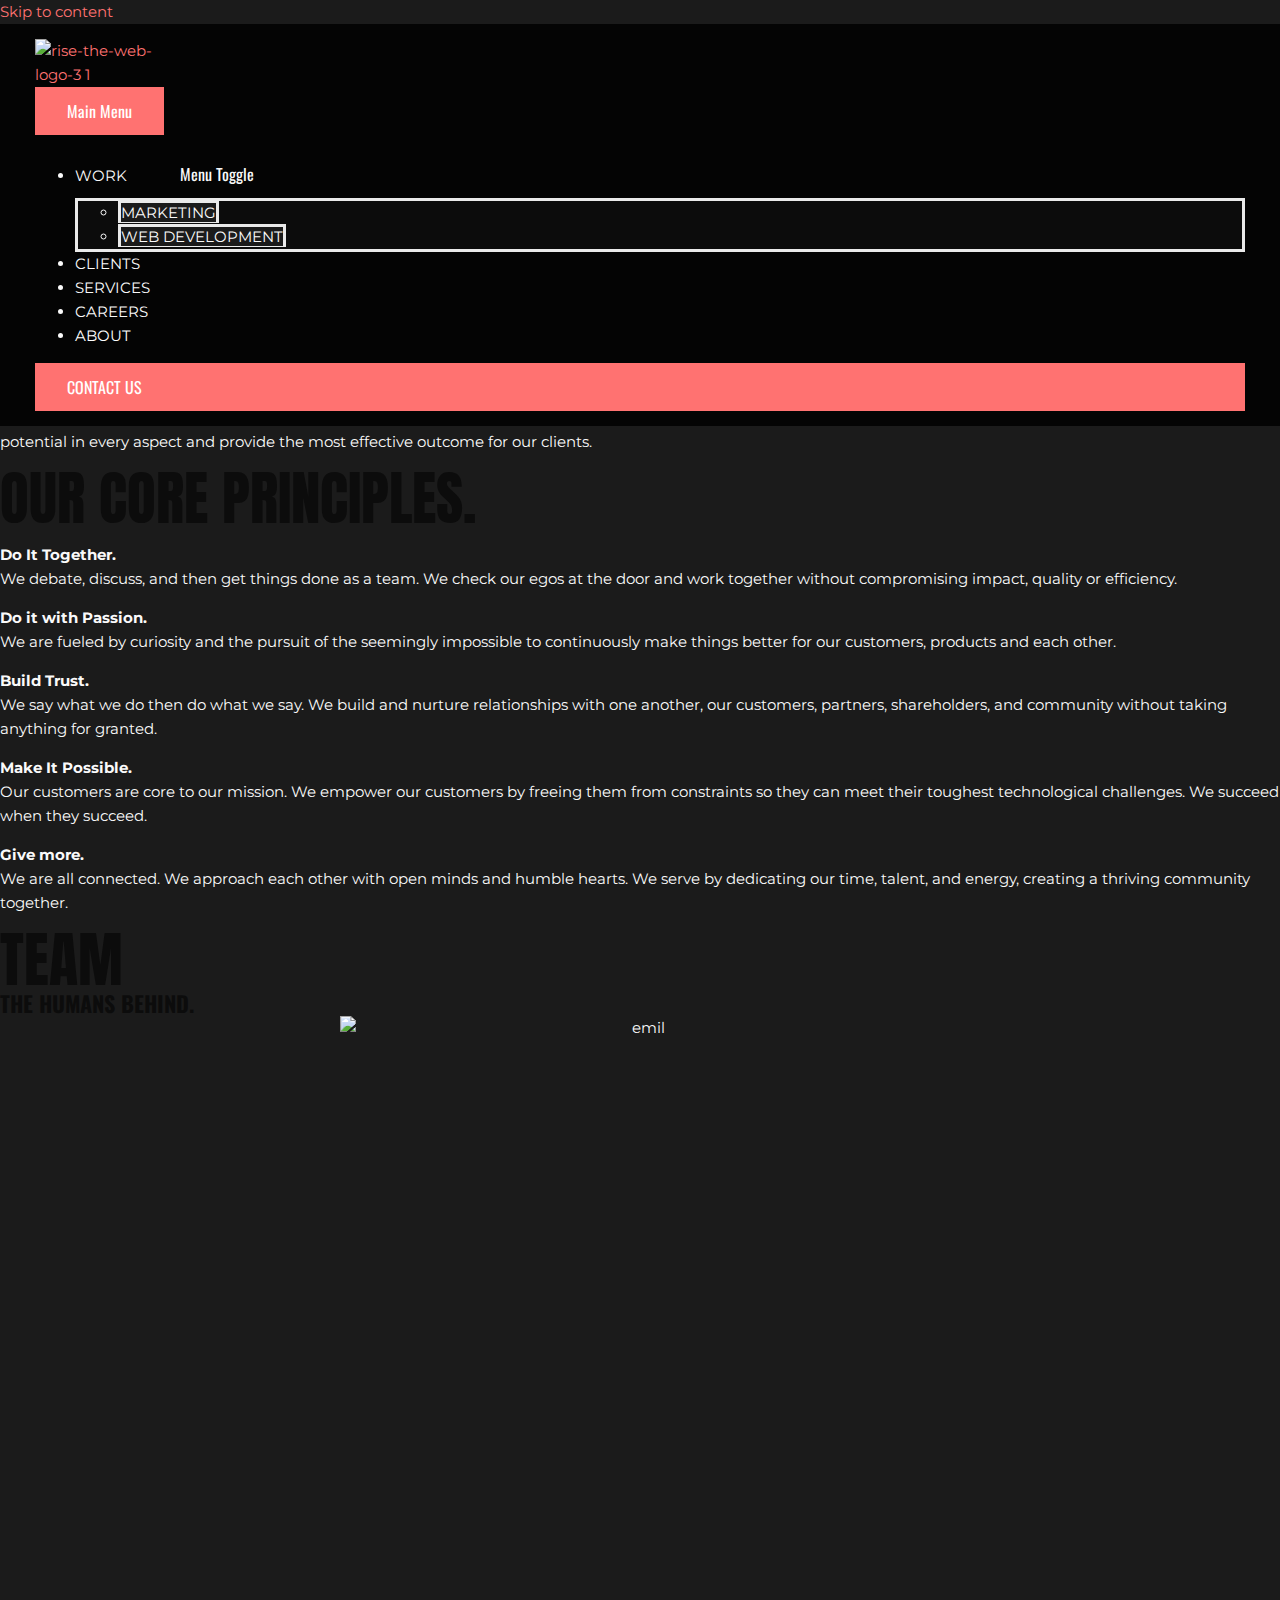
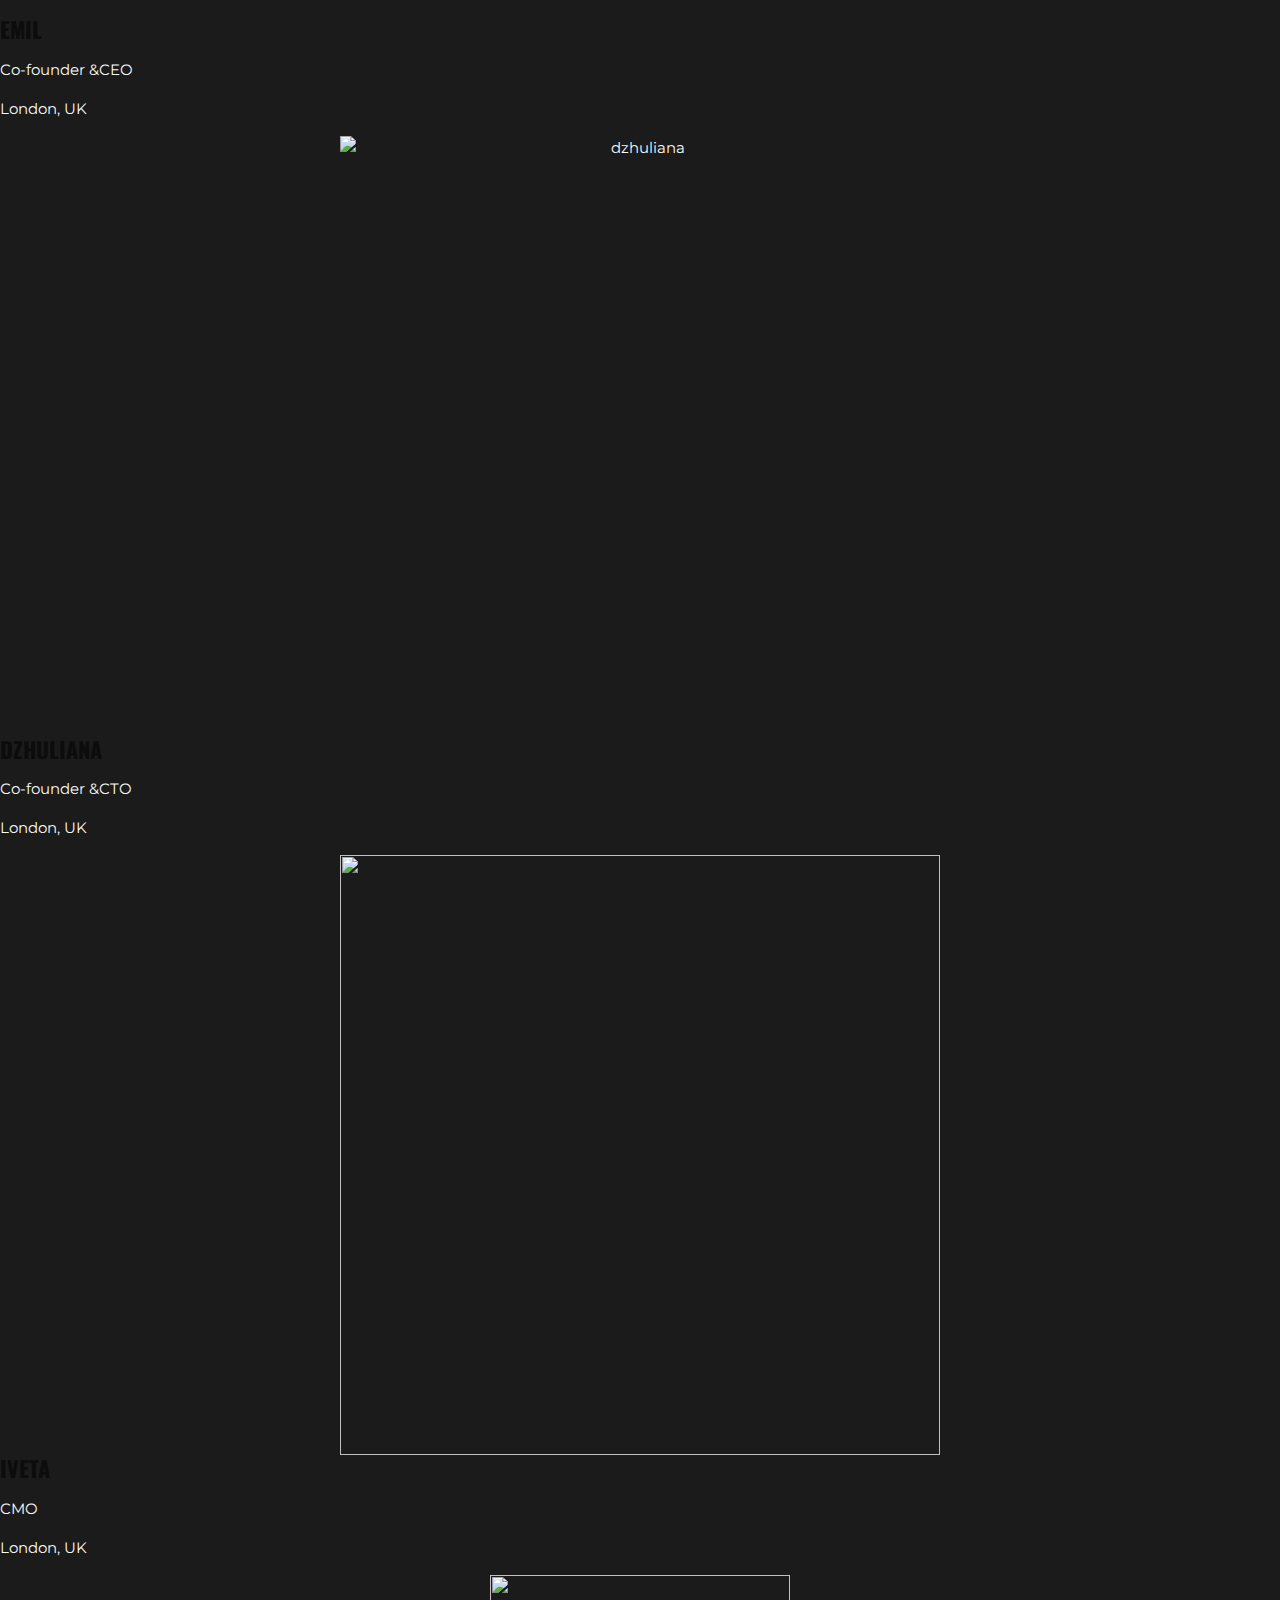
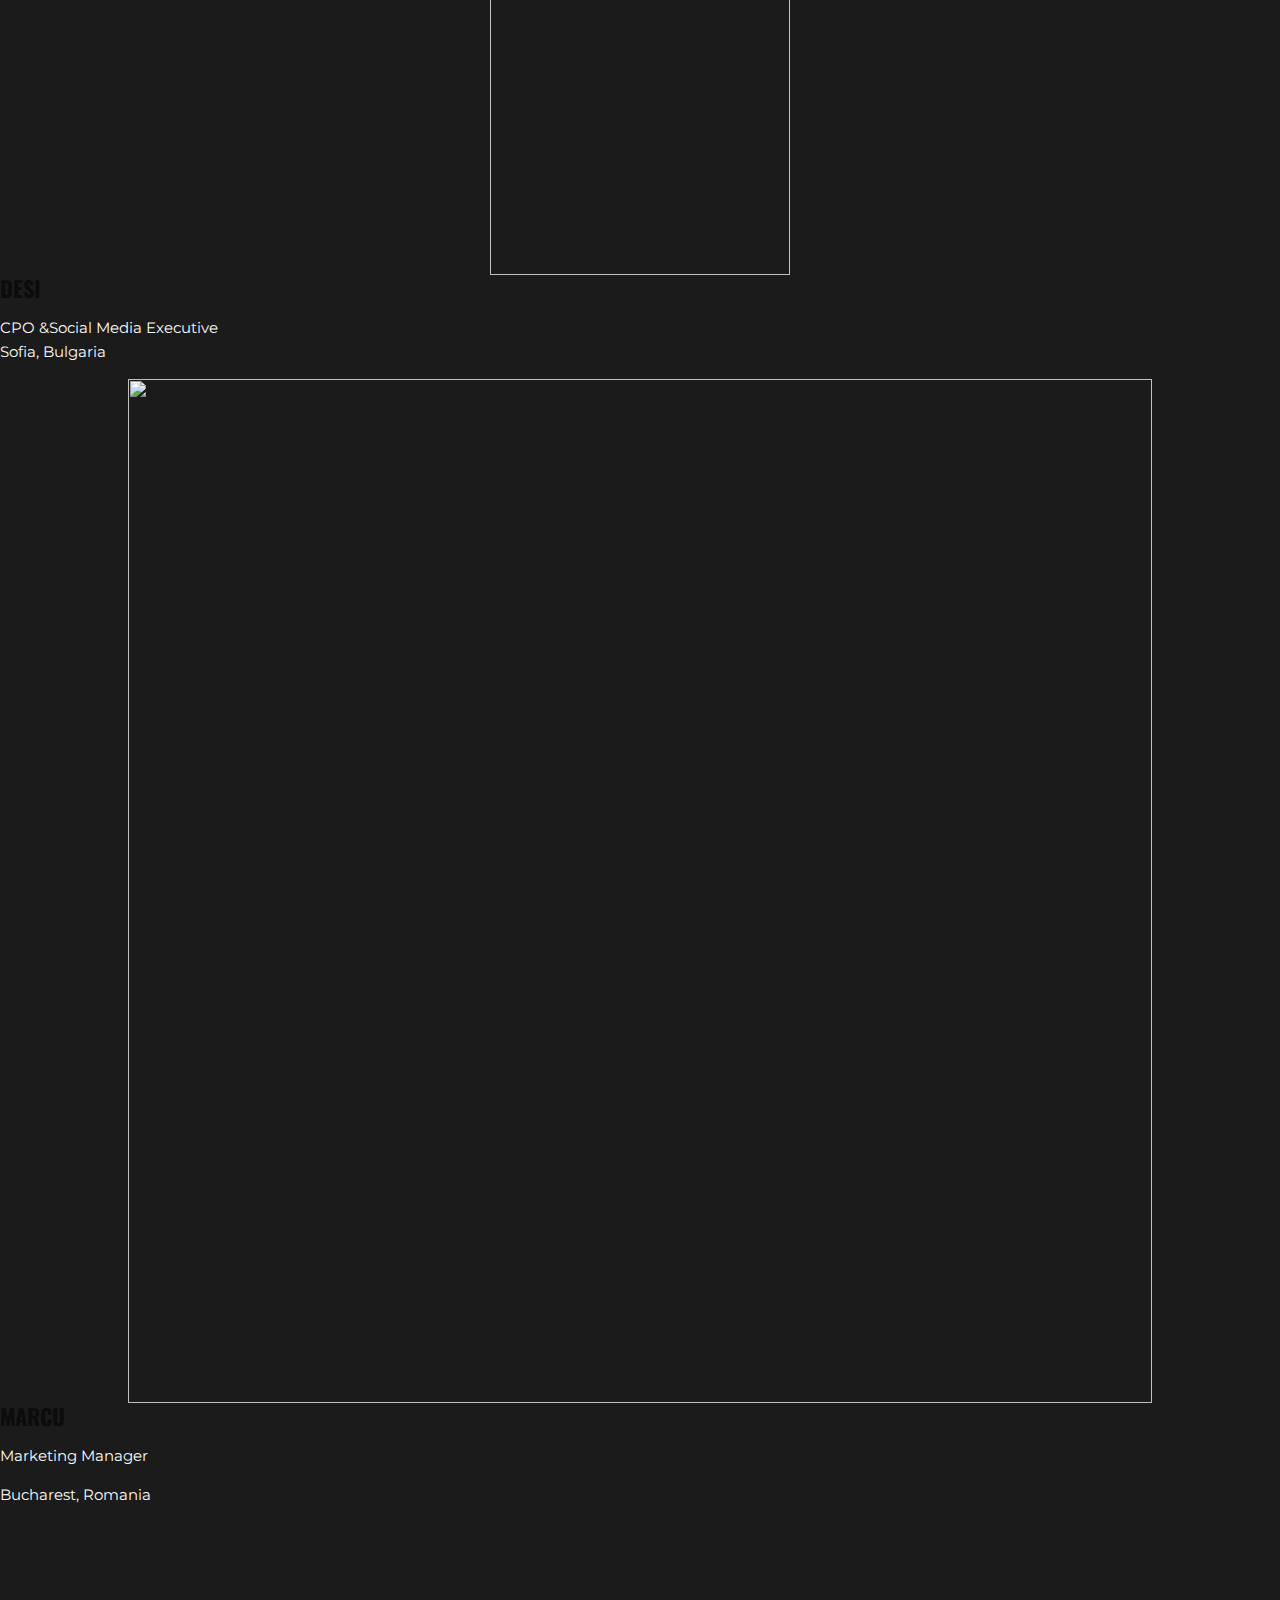
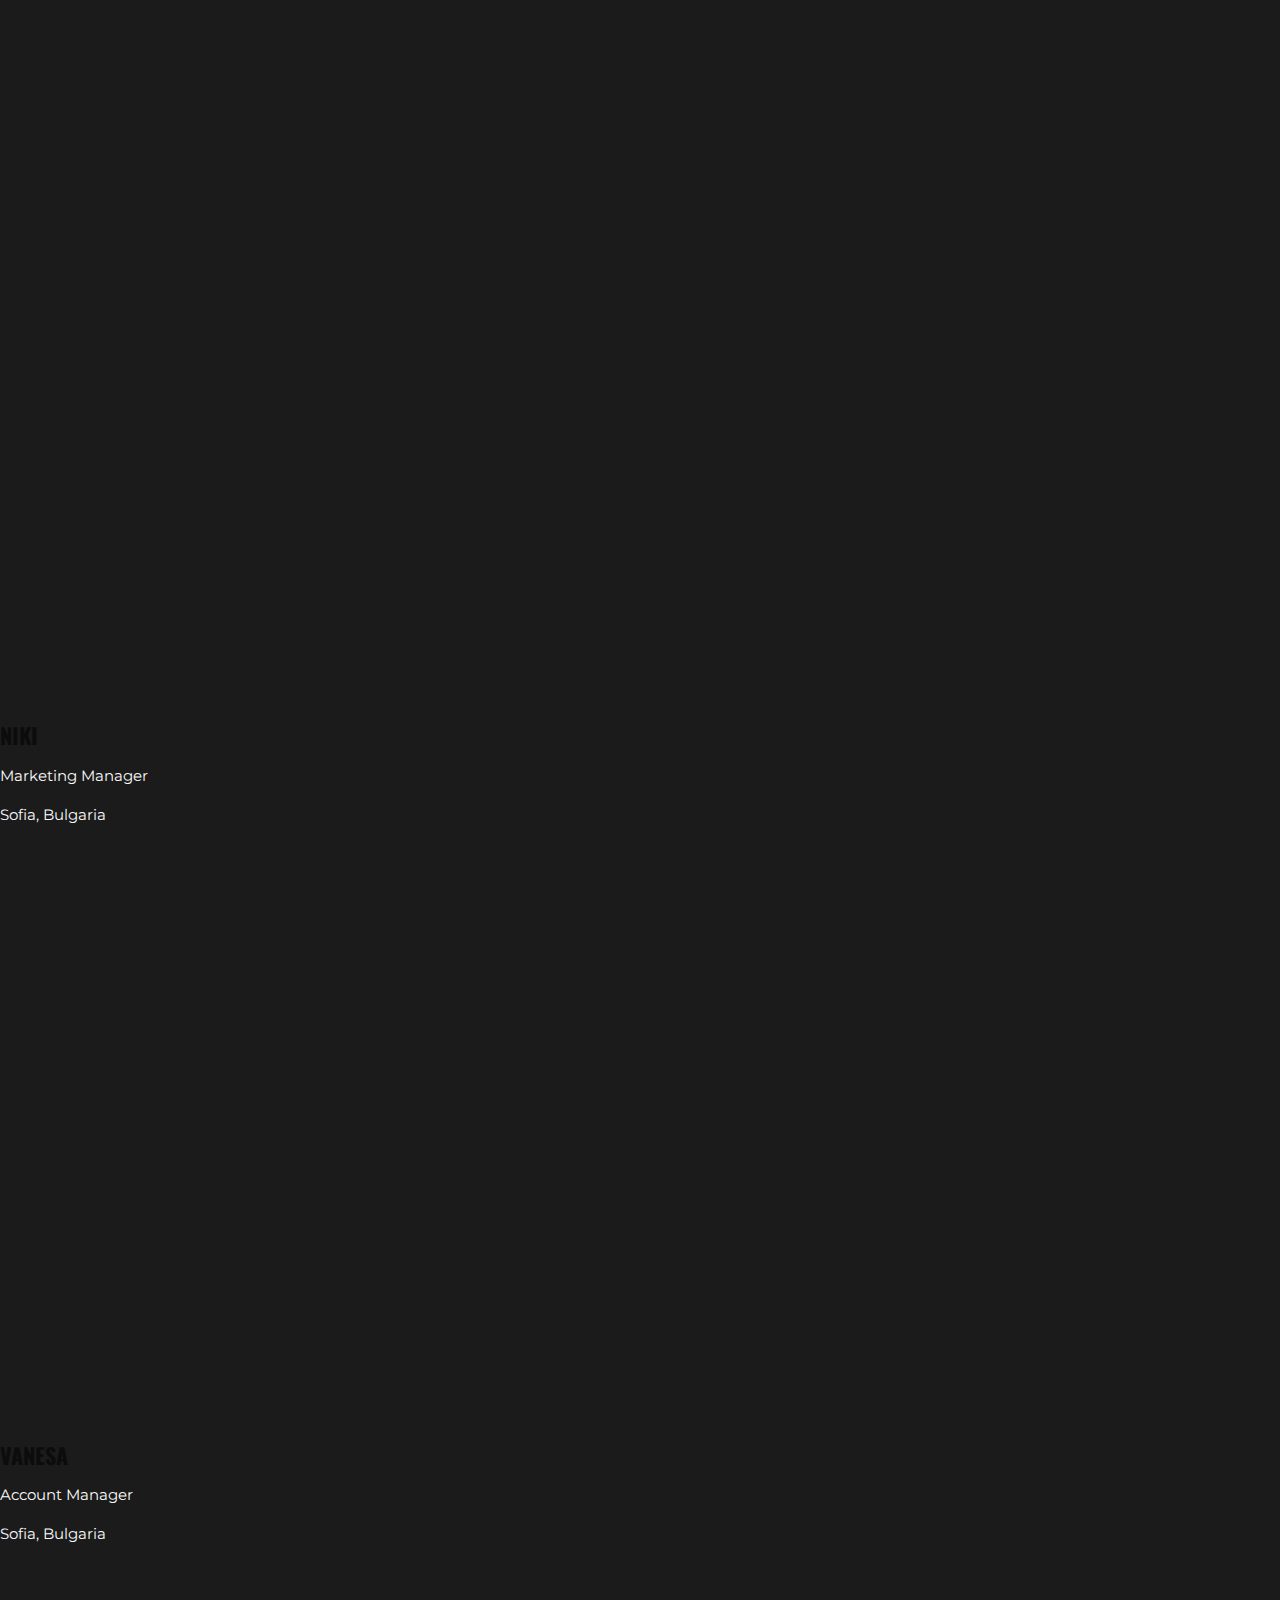
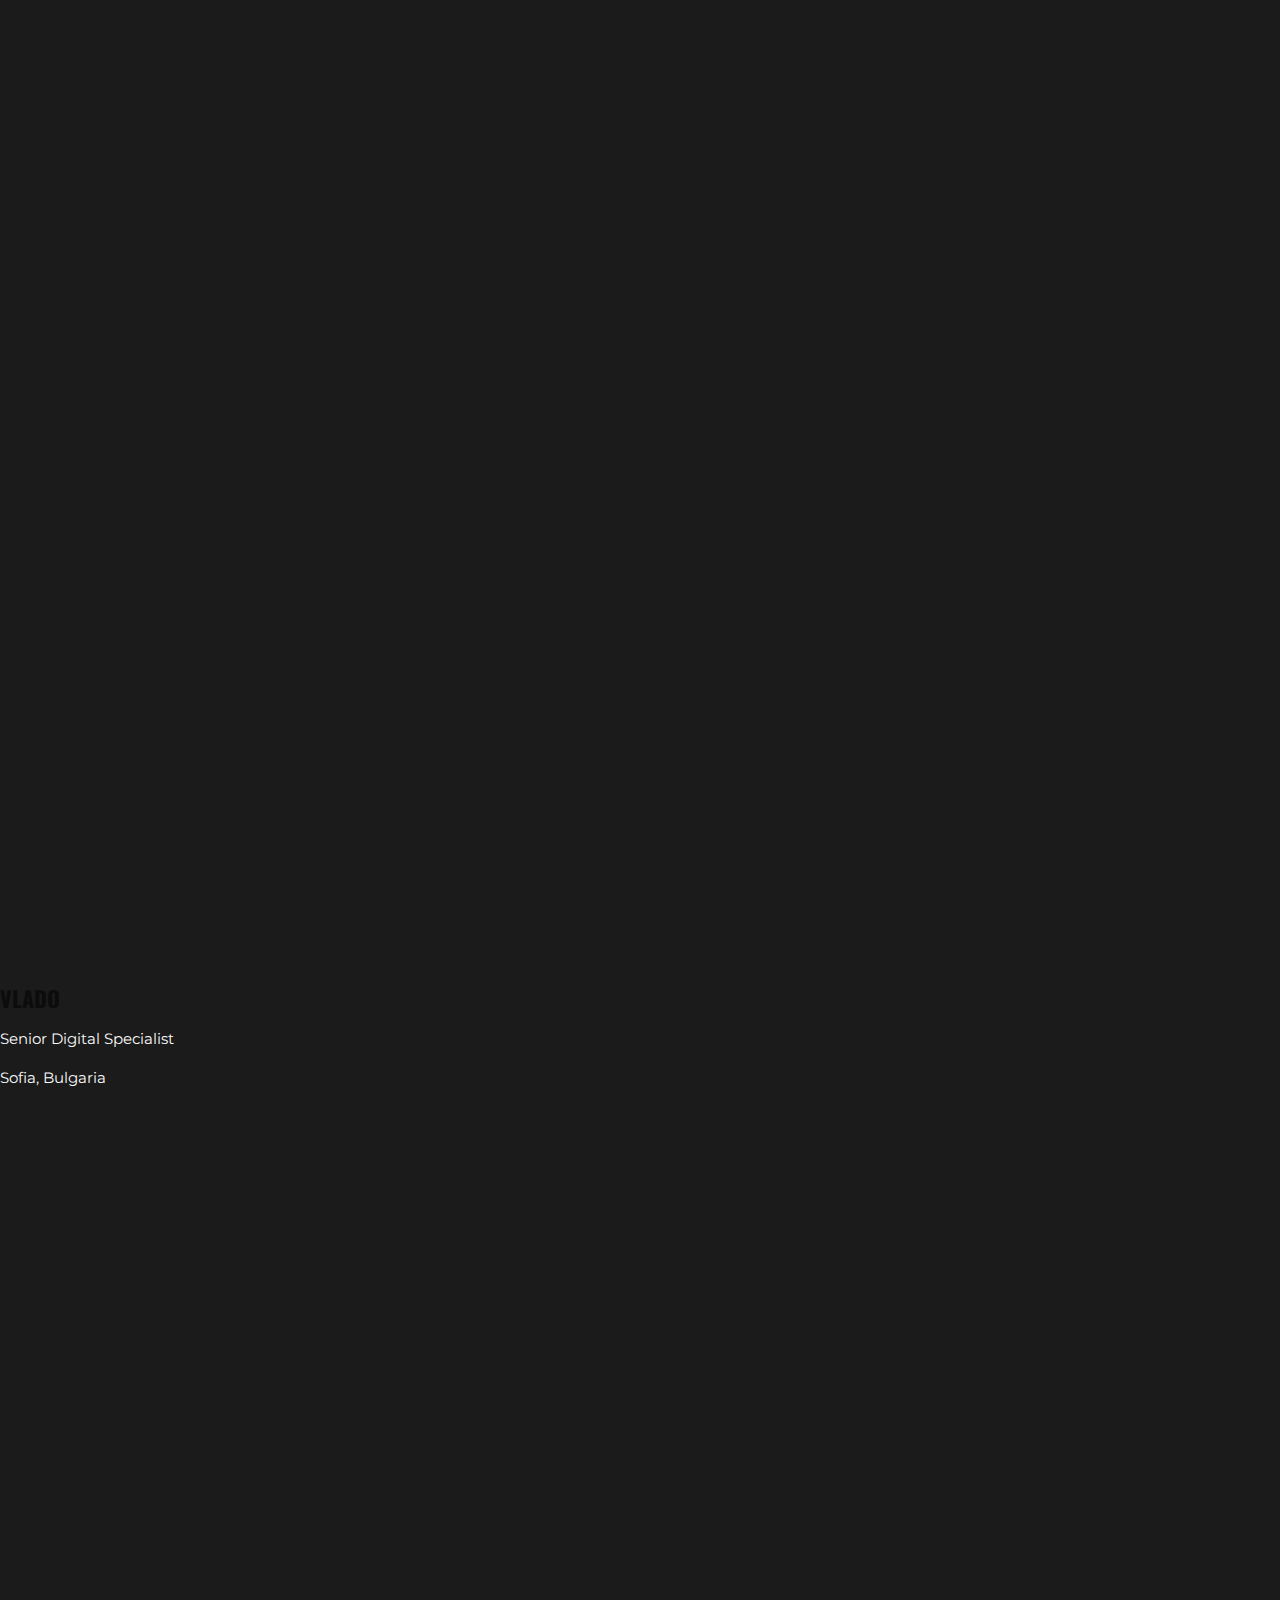
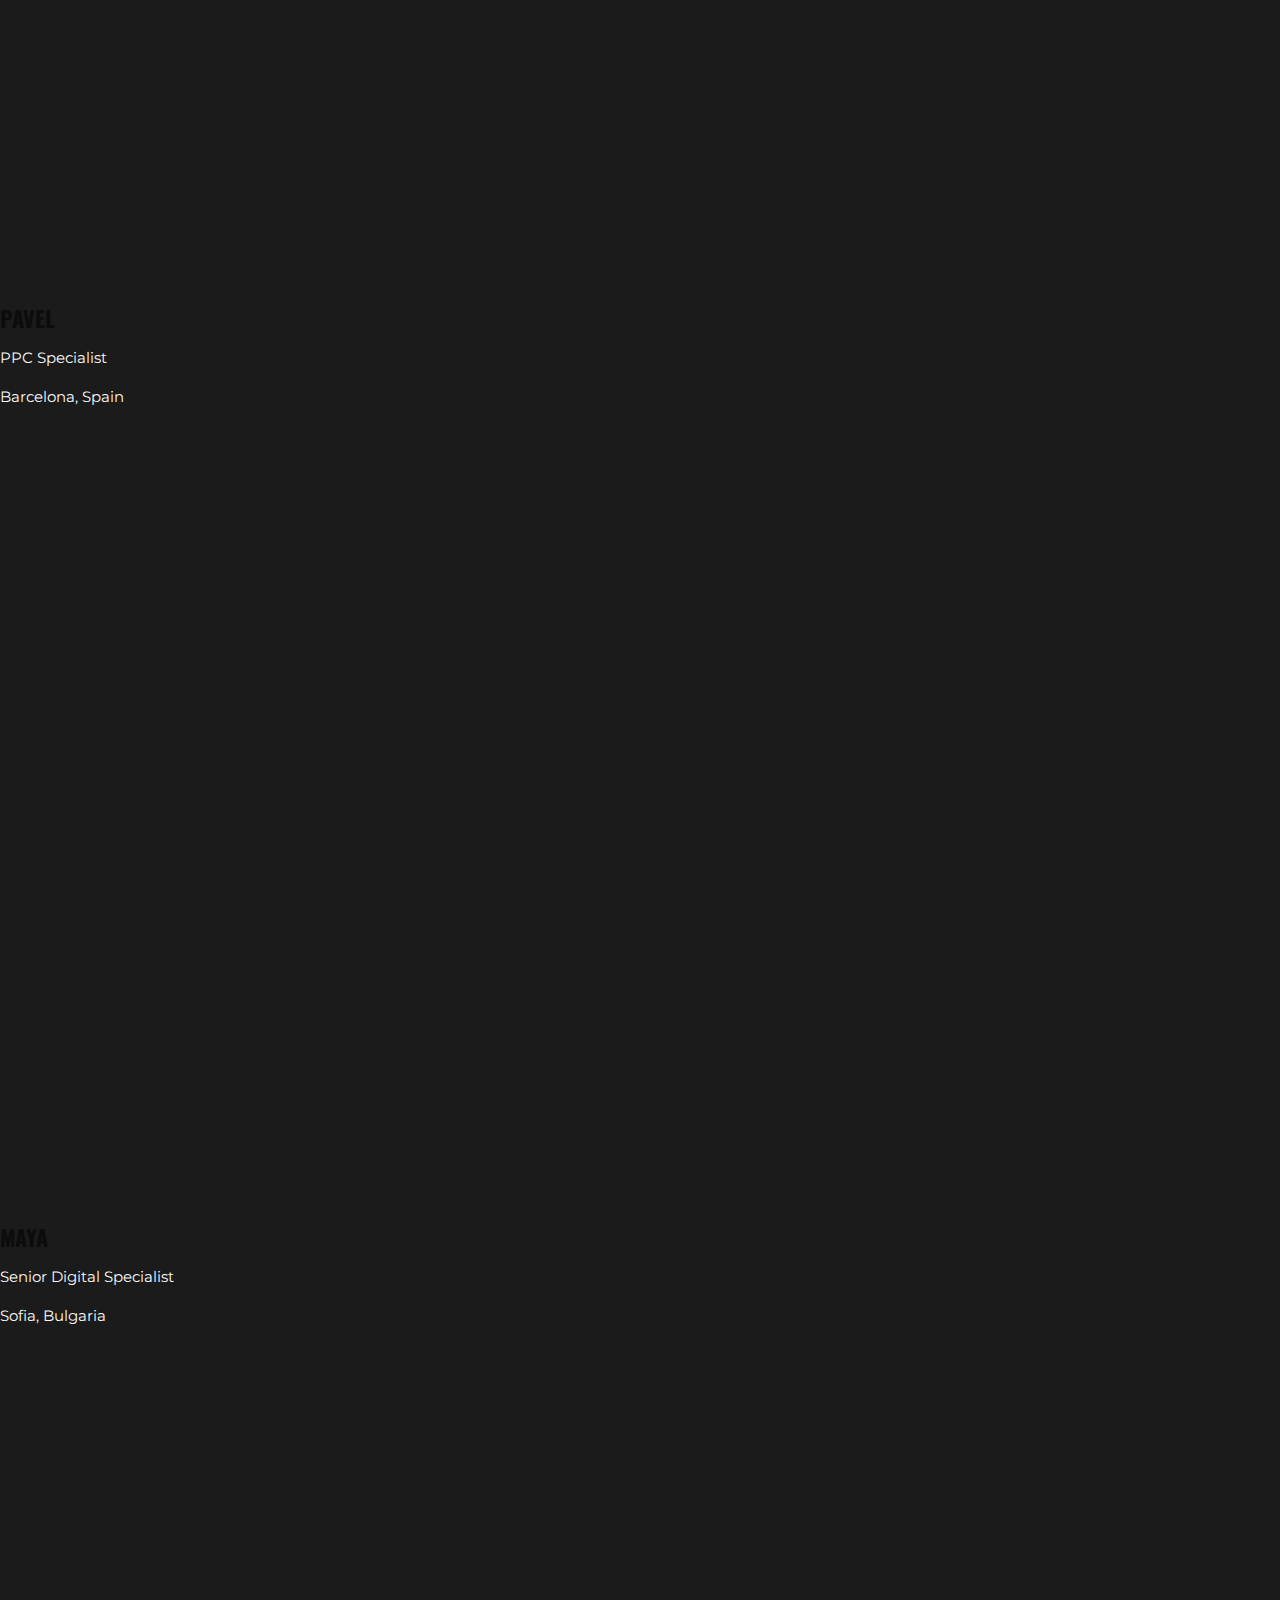
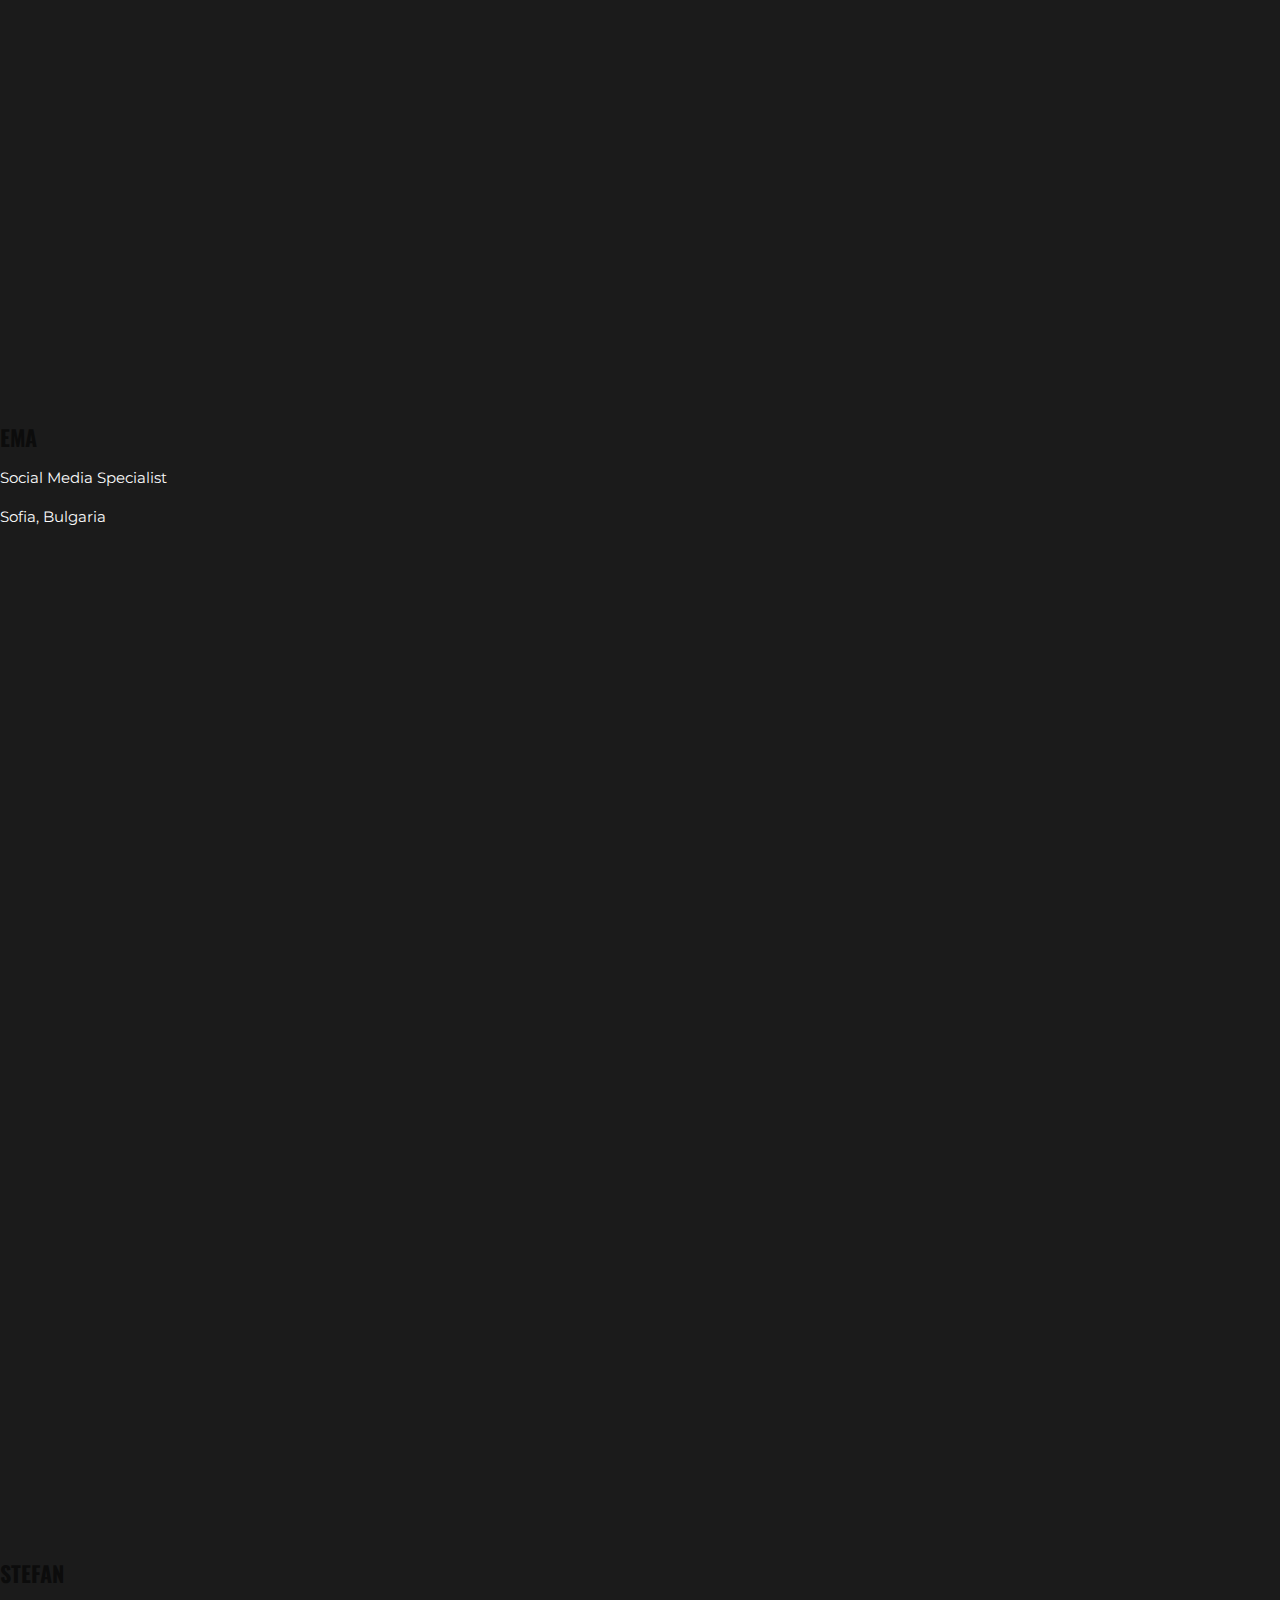
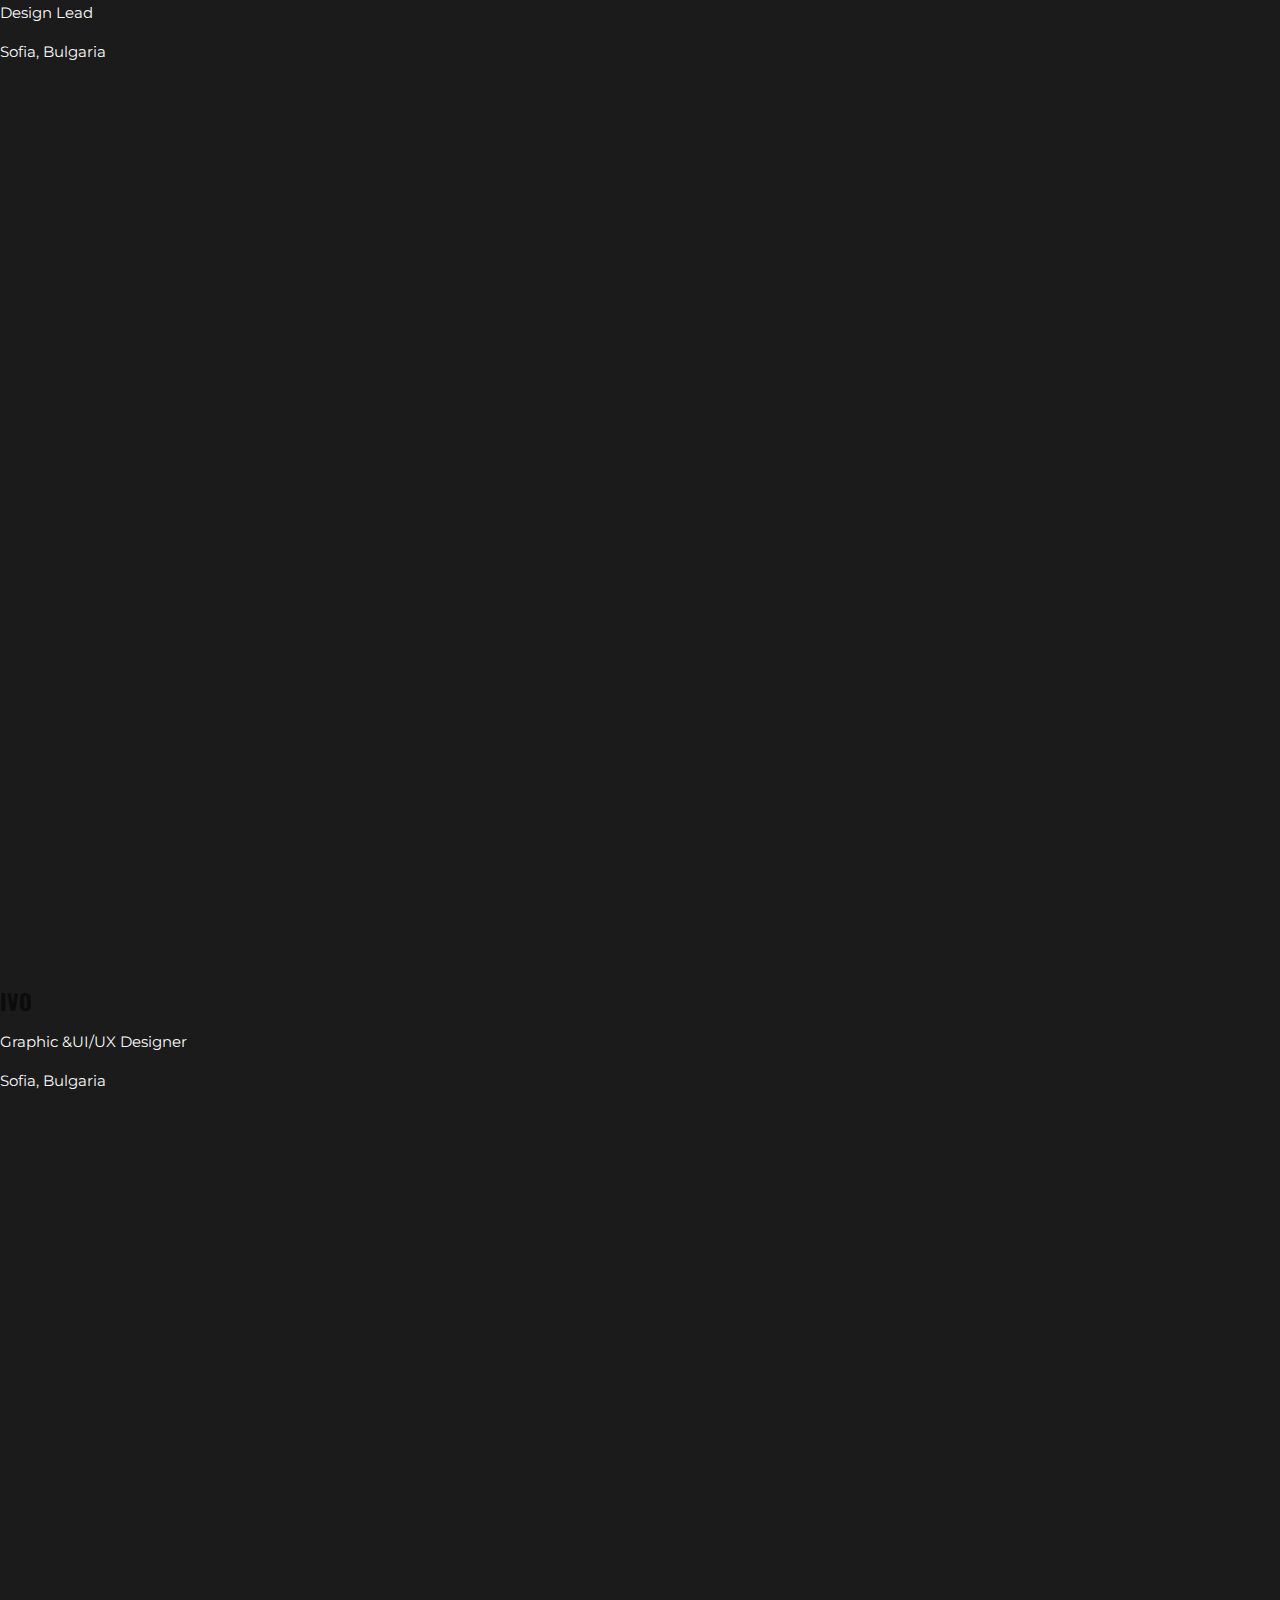
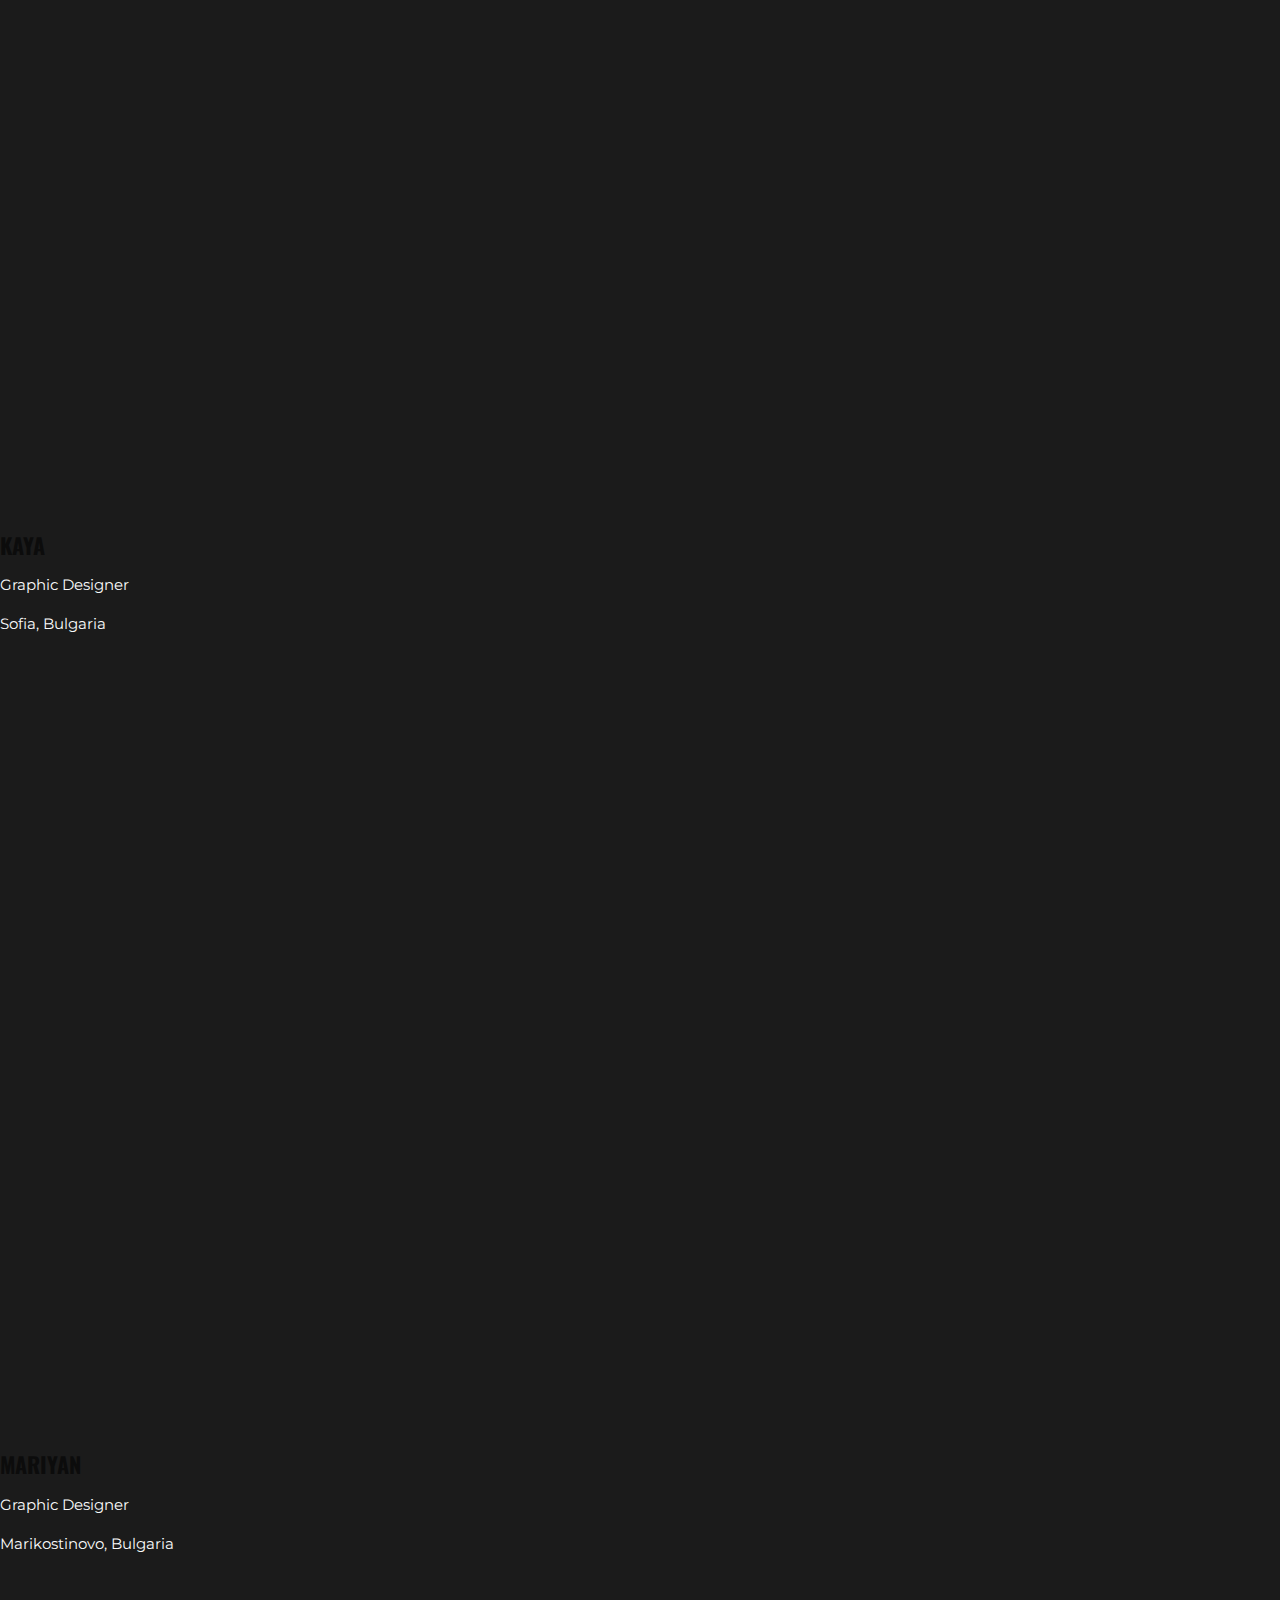
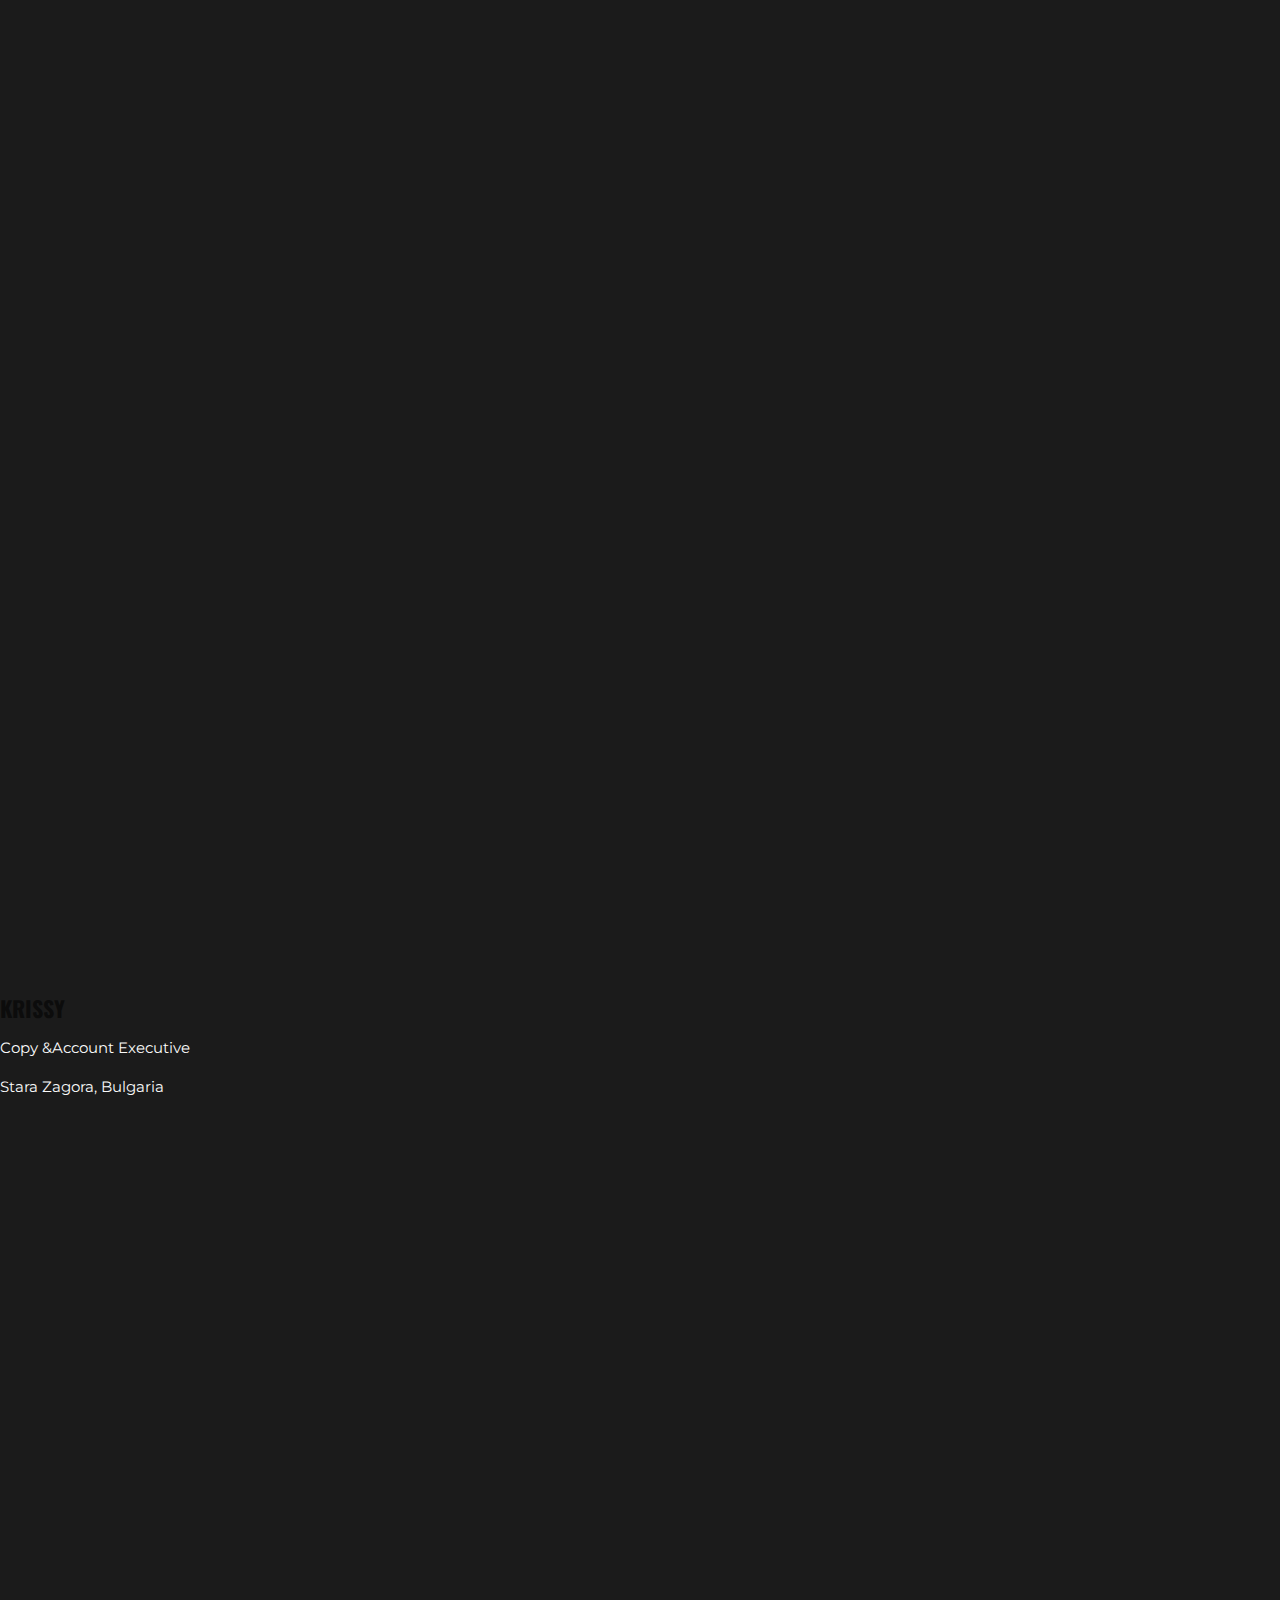
==== about.html @ fc75d92d "changes" ====
<!DOCTYPE html>
<html lang="en">
    <head>
        <meta charset="UTF-8">
        <meta name="viewport" content="width=device-width, initial-scale=1">
        <link rel="profile" href="https://gmpg.org/xfn/11">
        <meta name="robots" content="index, follow, max-image-preview:large, max-snippet:-1, max-video-preview:-1"/>
        <title>About | Rise The Web | Sports Betting &amp;iGaming Marketing</title>
        <meta name="description" content="Performance-driven experts in Sports Betting and Sports Marketing. We specialise in Digital Marketing and Design in the iGaming industry."/>
        <link rel="canonical" href="https://risetheweb.com/about/"/>
        <meta property="og:locale" content="en_US"/>
        <meta property="og:type" content="article"/>
        <meta property="og:title" content="About | Rise The Web | Sports Betting &amp; iGaming Marketing"/>
        <meta property="og:description" content="Performance-driven experts in Sports Betting and Sports Marketing. We specialise in Digital Marketing and Design in the iGaming industry."/>
        <meta property="og:url" content="https://risetheweb.com/about/"/>
        <meta property="og:site_name" content="RiseTheWeb"/>
        <meta property="article:publisher" content="https://www.facebook.com/risetheweb/"/>
        <meta property="article:modified_time" content="2023-06-26T09:14:01+00:00"/>
        <meta property="og:image" content="https://risetheweb.com/wp-content/uploads/2021/11/FT2.jpg"/>
        <meta property="og:image:width" content="1200"/>
        <meta property="og:image:height" content="675"/>
        <meta property="og:image:type" content="image/jpeg"/>
        <meta name="twitter:card" content="summary_large_image"/>
        <meta name="twitter:title" content="About | Rise The Web | Sports Betting &amp; iGaming Marketing"/>
        <meta name="twitter:description" content="Performance-driven experts in Sports Betting and Sports Marketing. We specialise in Digital Marketing and Design in the iGaming industry."/>
        <meta name="twitter:image" content="https://risetheweb.com/wp-content/uploads/2021/11/FT2.jpg"/>
        <meta name="twitter:label1" content="Est. reading time"/>
        <meta name="twitter:data1" content="7 minutes"/>
        <script type="application/ld+json" class="yoast-schema-graph">
            {
                "@context": "https://schema.org",
                "@graph": [
                    {
                        "@type": "WebPage",
                        "@id": "https://risetheweb.com/about/",
                        "url": "https://risetheweb.com/about/",
                        "name": "About | Rise The Web | Sports Betting & iGaming Marketing",
                        "isPartOf": {
                            "@id": "https://risetheweb.com/#website"
                        },
                        "primaryImageOfPage": {
                            "@id": "https://risetheweb.com/about/#primaryimage"
                        },
                        "image": {
                            "@id": "https://risetheweb.com/about/#primaryimage"
                        },
                        "thumbnailUrl": "https://risetheweb.com/wp-content/uploads/2021/11/FT2.jpg",
                        "datePublished": "2018-09-18T09:02:45+00:00",
                        "dateModified": "2023-06-26T09:14:01+00:00",
                        "description": "Performance-driven experts in Sports Betting and Sports Marketing. We specialise in Digital Marketing and Design in the iGaming industry.",
                        "breadcrumb": {
                            "@id": "https://risetheweb.com/about/#breadcrumb"
                        },
                        "inLanguage": "en",
                        "potentialAction": [
                            {
                                "@type": "ReadAction",
                                "target": [
                                    "https://risetheweb.com/about/"
                                ]
                            }
                        ]
                    },
                    {
                        "@type": "ImageObject",
                        "inLanguage": "en",
                        "@id": "https://risetheweb.com/about/#primaryimage",
                        "url": "https://risetheweb.com/wp-content/uploads/2021/11/FT2.jpg",
                        "contentUrl": "https://risetheweb.com/wp-content/uploads/2021/11/FT2.jpg",
                        "width": 1200,
                        "height": 675,
                        "caption": "RiseTheWeb - Digital agency"
                    },
                    {
                        "@type": "BreadcrumbList",
                        "@id": "https://risetheweb.com/about/#breadcrumb",
                        "itemListElement": [
                            {
                                "@type": "ListItem",
                                "position": 1,
                                "name": "Home",
                                "item": "https://risetheweb.com/"
                            },
                            {
                                "@type": "ListItem",
                                "position": 2,
                                "name": "About"
                            }
                        ]
                    },
                    {
                        "@type": "WebSite",
                        "@id": "https://risetheweb.com/#website",
                        "url": "https://risetheweb.com/",
                        "name": "RiseTheWeb",
                        "description": "",
                        "publisher": {
                            "@id": "https://risetheweb.com/#organization"
                        },
                        "potentialAction": [
                            {
                                "@type": "SearchAction",
                                "target": {
                                    "@type": "EntryPoint",
                                    "urlTemplate": "https://risetheweb.com/?s={search_term_string}"
                                },
                                "query-input": "required name=search_term_string"
                            }
                        ],
                        "inLanguage": "en"
                    },
                    {
                        "@type": "Organization",
                        "@id": "https://risetheweb.com/#organization",
                        "name": "RiseTheWeb",
                        "url": "https://risetheweb.com/",
                        "logo": {
                            "@type": "ImageObject",
                            "inLanguage": "en",
                            "@id": "https://risetheweb.com/#/schema/logo/image/",
                            "url": "https://risetheweb.com/wp-content/uploads/2020/05/rise-the-web-logo-3.jpg",
                            "contentUrl": "https://risetheweb.com/wp-content/uploads/2020/05/rise-the-web-logo-3.jpg",
                            "width": 712,
                            "height": 742,
                            "caption": "RiseTheWeb"
                        },
                        "image": {
                            "@id": "https://risetheweb.com/#/schema/logo/image/"
                        },
                        "sameAs": [
                            "https://www.facebook.com/risetheweb/",
                            "https://www.instagram.com/risetheweb/",
                            "https://www.linkedin.com/company/rise-the-web-ltd"
                        ]
                    }
                ]
            }</script>
        <link rel="dns-prefetch" href="//fonts.googleapis.com"/>
        <link rel="alternate" type="application/rss+xml" title="RiseTheWeb &raquo; Feed" href="https://risetheweb.com/feed/"/>
        <link rel="alternate" type="application/rss+xml" title="RiseTheWeb &raquo; Comments Feed" href="https://risetheweb.com/comments/feed/"/>
        <script type="aa9ad1b1b0b3527ffd163f45-text/javascript">
            
window._wpemojiSettings = {"baseUrl":"https:\/\/s.w.org\/images\/core\/emoji\/14.0.0\/72x72\/","ext":".png","svgUrl":"https:\/\/s.w.org\/images\/core\/emoji\/14.0.0\/svg\/","svgExt":".svg","source":{"concatemoji":"https:\/\/risetheweb.com\/wp-includes\/js\/wp-emoji-release.min.js?ver=6.4.3"}};
/*! This file is auto-generated */
!function(i,n){var o,s,e;function c(e){try{var t={supportTests:e,timestamp:(new Date).valueOf()};sessionStorage.setItem(o,JSON.stringify(t))}catch(e){}}function p(e,t,n){e.clearRect(0,0,e.canvas.width,e.canvas.height),e.fillText(t,0,0);var t=new Uint32Array(e.getImageData(0,0,e.canvas.width,e.canvas.height).data),r=(e.clearRect(0,0,e.canvas.width,e.canvas.height),e.fillText(n,0,0),new Uint32Array(e.getImageData(0,0,e.canvas.width,e.canvas.height).data));return t.every(function(e,t){return e===r[t]})}function u(e,t,n){switch(t){case"flag":return n(e,"\ud83c\udff3\ufe0f\u200d\u26a7\ufe0f","\ud83c\udff3\ufe0f\u200b\u26a7\ufe0f")?!1:!n(e,"\ud83c\uddfa\ud83c\uddf3","\ud83c\uddfa\u200b\ud83c\uddf3")&&!n(e,"\ud83c\udff4\udb40\udc67\udb40\udc62\udb40\udc65\udb40\udc6e\udb40\udc67\udb40\udc7f","\ud83c\udff4\u200b\udb40\udc67\u200b\udb40\udc62\u200b\udb40\udc65\u200b\udb40\udc6e\u200b\udb40\udc67\u200b\udb40\udc7f");case"emoji":return!n(e,"\ud83e\udef1\ud83c\udffb\u200d\ud83e\udef2\ud83c\udfff","\ud83e\udef1\ud83c\udffb\u200b\ud83e\udef2\ud83c\udfff")}return!1}function f(e,t,n){var r="undefined"!=typeof WorkerGlobalScope&&self instanceof WorkerGlobalScope?new OffscreenCanvas(300,150):i.createElement("canvas"),a=r.getContext("2d",{willReadFrequently:!0}),o=(a.textBaseline="top",a.font="600 32px Arial",{});return e.forEach(function(e){o[e]=t(a,e,n)}),o}function t(e){var t=i.createElement("script");t.src=e,t.defer=!0,i.head.appendChild(t)}"undefined"!=typeof Promise&&(o="wpEmojiSettingsSupports",s=["flag","emoji"],n.supports={everything:!0,everythingExceptFlag:!0},e=new Promise(function(e){i.addEventListener("DOMContentLoaded",e,{once:!0})}),new Promise(function(t){var n=function(){try{var e=JSON.parse(sessionStorage.getItem(o));if("object"==typeof e&&"number"==typeof e.timestamp&&(new Date).valueOf()<e.timestamp+604800&&"object"==typeof e.supportTests)return e.supportTests}catch(e){}return null}();if(!n){if("undefined"!=typeof Worker&&"undefined"!=typeof OffscreenCanvas&&"undefined"!=typeof URL&&URL.createObjectURL&&"undefined"!=typeof Blob)try{var e="postMessage("+f.toString()+"("+[JSON.stringify(s),u.toString(),p.toString()].join(",")+"));",r=new Blob([e],{type:"text/javascript"}),a=new Worker(URL.createObjectURL(r),{name:"wpTestEmojiSupports"});return void(a.onmessage=function(e){c(n=e.data),a.terminate(),t(n)})}catch(e){}c(n=f(s,u,p))}t(n)}).then(function(e){for(var t in e)n.supports[t]=e[t],n.supports.everything=n.supports.everything&&n.supports[t],"flag"!==t&&(n.supports.everythingExceptFlag=n.supports.everythingExceptFlag&&n.supports[t]);n.supports.everythingExceptFlag=n.supports.everythingExceptFlag&&!n.supports.flag,n.DOMReady=!1,n.readyCallback=function(){n.DOMReady=!0}}).then(function(){return e}).then(function(){var e;n.supports.everything||(n.readyCallback(),(e=n.source||{}).concatemoji?t(e.concatemoji):e.wpemoji&&e.twemoji&&(t(e.twemoji),t(e.wpemoji)))}))}((window,document),window._wpemojiSettings);

        </script>
        <link rel="stylesheet" id="astra-theme-css-css" href="https://risetheweb.com/wp-content/themes/astra/assets/css/minified/style.min.css?ver=4.6.4" media="all"/>
        <style id="astra-theme-css-inline-css">
            .ast-no-sidebar .entry-content .alignfull {
                margin-left: calc( -50vw + 50%);
                margin-right: calc( -50vw + 50%);
                max-width: 100vw;
                width: 100vw;
            }

            .ast-no-sidebar .entry-content .alignwide {
                margin-left: calc(-41vw + 50%);
                margin-right: calc(-41vw + 50%);
                max-width: unset;
                width: unset;
            }

            .ast-no-sidebar .entry-content .alignfull .alignfull,.ast-no-sidebar .entry-content .alignfull .alignwide,.ast-no-sidebar .entry-content .alignwide .alignfull,.ast-no-sidebar .entry-content .alignwide .alignwide,.ast-no-sidebar .entry-content .wp-block-column .alignfull,.ast-no-sidebar .entry-content .wp-block-column .alignwide {
                width: 100%;
                margin-left: auto;
                margin-right: auto;
            }

            .wp-block-gallery,.blocks-gallery-grid {
                margin: 0;
            }

            .wp-block-separator {
                max-width: 100px;
            }

            .wp-block-separator.is-style-wide,.wp-block-separator.is-style-dots {
                max-width: none;
            }

            .entry-content .has-2-columns .wp-block-column:first-child {
                padding-right: 10px;
            }

            .entry-content .has-2-columns .wp-block-column:last-child {
                padding-left: 10px;
            }

            @media (max-width: 782px) {
                .entry-content .wp-block-columns .wp-block-column {
                    flex-basis: 100%;
                }

                .entry-content .has-2-columns .wp-block-column:first-child {
                    padding-right: 0;
                }

                .entry-content .has-2-columns .wp-block-column:last-child {
                    padding-left: 0;
                }
            }

            body .entry-content .wp-block-latest-posts {
                margin-left: 0;
            }

            body .entry-content .wp-block-latest-posts li {
                list-style: none;
            }

            .ast-no-sidebar .ast-container .entry-content .wp-block-latest-posts {
                margin-left: 0;
            }

            .ast-header-break-point .entry-content .alignwide {
                margin-left: auto;
                margin-right: auto;
            }

            .entry-content .blocks-gallery-item img {
                margin-bottom: auto;
            }

            .wp-block-pullquote {
                border-top: 4px solid #555d66;
                border-bottom: 4px solid #555d66;
                color: #40464d;
            }

            :root {
                --ast-container-default-xlg-padding: 6.67em;
                --ast-container-default-lg-padding: 5.67em;
                --ast-container-default-slg-padding: 4.34em;
                --ast-container-default-md-padding: 3.34em;
                --ast-container-default-sm-padding: 6.67em;
                --ast-container-default-xs-padding: 2.4em;
                --ast-container-default-xxs-padding: 1.4em;
                --ast-code-block-background: #EEEEEE;
                --ast-comment-inputs-background: #FAFAFA;
                --ast-normal-container-width: 1140px;
                --ast-narrow-container-width: 750px;
                --ast-blog-title-font-weight: normal;
                --ast-blog-meta-weight: inherit;
            }

            html {
                font-size: 93.75%;
            }

            a,.page-title {
                color: #ff7271;
            }

            a:hover,a:focus {
                color: #ff7271;
            }

            body,button,input,select,textarea,.ast-button,.ast-custom-button {
                font-family: 'Montserrat',sans-serif;
                font-weight: normal;
                font-size: 15px;
                font-size: 1rem;
                line-height: var(--ast-body-line-height,1.6em);
            }

            blockquote {
                color: #afafaf;
            }

            h1,.entry-content h1,h2,.entry-content h2,h3,.entry-content h3,h4,.entry-content h4,h5,.entry-content h5,h6,.entry-content h6,.site-title,.site-title a {
                font-family: 'Anton',sans-serif;
                font-weight: 400;
            }

            .site-title {
                font-size: 27px;
                font-size: 1.8rem;
                display: none;
            }

            header .custom-logo-link img {
                max-width: 130px;
            }

            .astra-logo-svg {
                width: 130px;
            }

            .site-header .site-description {
                font-size: 14px;
                font-size: 0.93333333333333rem;
                display: none;
            }

            .entry-title {
                font-size: 30px;
                font-size: 2rem;
            }

            .archive .ast-article-post .ast-article-inner,.blog .ast-article-post .ast-article-inner,.archive .ast-article-post .ast-article-inner:hover,.blog .ast-article-post .ast-article-inner:hover {
                overflow: hidden;
            }

            h1,.entry-content h1 {
                font-size: 65px;
                font-size: 4.3333333333333rem;
                font-weight: 400;
                font-family: 'Anton',sans-serif;
            }

            h2,.entry-content h2 {
                font-size: 60px;
                font-size: 4rem;
                font-family: 'Anton',sans-serif;
            }

            h3,.entry-content h3 {
                font-size: 45px;
                font-size: 3rem;
                font-family: 'Anton',sans-serif;
            }

            h4,.entry-content h4 {
                font-size: 30px;
                font-size: 2rem;
                line-height: 1.2em;
                font-family: 'Anton',sans-serif;
            }

            h5,.entry-content h5 {
                font-size: 22px;
                font-size: 1.4666666666667rem;
                line-height: 1.2em;
                font-family: 'Anton',sans-serif;
            }

            h6,.entry-content h6 {
                font-size: 15px;
                font-size: 1rem;
                line-height: 1.25em;
                font-family: 'Anton',sans-serif;
            }

            ::selection {
                background-color: #1b1b1b;
                color: #ffffff;
            }

            body,h1,.entry-title a,.entry-content h1,h2,.entry-content h2,h3,.entry-content h3,h4,.entry-content h4,h5,.entry-content h5,h6,.entry-content h6 {
                color: #fafafa;
            }

            .tagcloud a:hover,.tagcloud a:focus,.tagcloud a.current-item {
                color: #000000;
                border-color: #ff7271;
                background-color: #ff7271;
            }

            input:focus,input[type="text"]:focus,input[type="email"]:focus,input[type="url"]:focus,input[type="password"]:focus,input[type="reset"]:focus,input[type="search"]:focus,textarea:focus {
                border-color: #ff7271;
            }

            input[type="radio"]:checked,input[type=reset],input[type="checkbox"]:checked,input[type="checkbox"]:hover:checked,input[type="checkbox"]:focus:checked,input[type=range]::-webkit-slider-thumb {
                border-color: #ff7271;
                background-color: #ff7271;
                box-shadow: none;
            }

            .site-footer a:hover + .post-count,.site-footer a:focus + .post-count {
                background: #ff7271;
                border-color: #ff7271;
            }

            .single .nav-links .nav-previous,.single .nav-links .nav-next {
                color: #ff7271;
            }

            .entry-meta,.entry-meta * {
                line-height: 1.45;
                color: #ff7271;
            }

            .entry-meta a:not(.ast-button):hover,.entry-meta a:not(.ast-button):hover *,.entry-meta a:not(.ast-button):focus,.entry-meta a:not(.ast-button):focus *,.page-links > .page-link,.page-links .page-link:hover,.post-navigation a:hover {
                color: #ff7271;
            }

            #cat option,.secondary .calendar_wrap thead a,.secondary .calendar_wrap thead a:visited {
                color: #ff7271;
            }

            .secondary .calendar_wrap #today,.ast-progress-val span {
                background: #ff7271;
            }

            .secondary a:hover + .post-count,.secondary a:focus + .post-count {
                background: #ff7271;
                border-color: #ff7271;
            }

            .calendar_wrap #today > a {
                color: #000000;
            }

            .page-links .page-link,.single .post-navigation a {
                color: #ff7271;
            }

            .ast-header-break-point .main-header-bar .ast-button-wrap .menu-toggle {
                border-radius: 0px;
            }

            .ast-search-menu-icon .search-form button.search-submit {
                padding: 0 4px;
            }

            .ast-search-menu-icon form.search-form {
                padding-right: 0;
            }

            .ast-search-menu-icon.slide-search input.search-field {
                width: 0;
            }

            .ast-header-search .ast-search-menu-icon.ast-dropdown-active .search-form,.ast-header-search .ast-search-menu-icon.ast-dropdown-active .search-field:focus {
                transition: all 0.2s;
            }

            .search-form input.search-field:focus {
                outline: none;
            }

            .widget-title,.widget .wp-block-heading {
                font-size: 21px;
                font-size: 1.4rem;
                color: #fafafa;
            }

            .ast-search-menu-icon.slide-search a:focus-visible:focus-visible,.astra-search-icon:focus-visible,#close:focus-visible,a:focus-visible,.ast-menu-toggle:focus-visible,.site .skip-link:focus-visible,.wp-block-loginout input:focus-visible,.wp-block-search.wp-block-search__button-inside .wp-block-search__inside-wrapper,.ast-header-navigation-arrow:focus-visible,.woocommerce .wc-proceed-to-checkout > .checkout-button:focus-visible,.woocommerce .woocommerce-MyAccount-navigation ul li a:focus-visible,.ast-orders-table__row .ast-orders-table__cell:focus-visible,.woocommerce .woocommerce-order-details .order-again > .button:focus-visible,.woocommerce .woocommerce-message a.button.wc-forward:focus-visible,.woocommerce #minus_qty:focus-visible,.woocommerce #plus_qty:focus-visible,a#ast-apply-coupon:focus-visible,.woocommerce .woocommerce-info a:focus-visible,.woocommerce .astra-shop-summary-wrap a:focus-visible,.woocommerce a.wc-forward:focus-visible,#ast-apply-coupon:focus-visible,.woocommerce-js .woocommerce-mini-cart-item a.remove:focus-visible,#close:focus-visible,.button.search-submit:focus-visible,#search_submit:focus,.normal-search:focus-visible {
                outline-style: dotted;
                outline-color: inherit;
                outline-width: thin;
            }

            input:focus,input[type="text"]:focus,input[type="email"]:focus,input[type="url"]:focus,input[type="password"]:focus,input[type="reset"]:focus,input[type="search"]:focus,input[type="number"]:focus,textarea:focus,.wp-block-search__input:focus,[data-section="section-header-mobile-trigger"] .ast-button-wrap .ast-mobile-menu-trigger-minimal:focus,.ast-mobile-popup-drawer.active .menu-toggle-close:focus,.woocommerce-ordering select.orderby:focus,#ast-scroll-top:focus,#coupon_code:focus,.woocommerce-page #comment:focus,.woocommerce #reviews #respond input#submit:focus,.woocommerce a.add_to_cart_button:focus,.woocommerce .button.single_add_to_cart_button:focus,.woocommerce .woocommerce-cart-form button:focus,.woocommerce .woocommerce-cart-form__cart-item .quantity .qty:focus,.woocommerce .woocommerce-billing-fields .woocommerce-billing-fields__field-wrapper .woocommerce-input-wrapper > .input-text:focus,.woocommerce #order_comments:focus,.woocommerce #place_order:focus,.woocommerce .woocommerce-address-fields .woocommerce-address-fields__field-wrapper .woocommerce-input-wrapper > .input-text:focus,.woocommerce .woocommerce-MyAccount-content form button:focus,.woocommerce .woocommerce-MyAccount-content .woocommerce-EditAccountForm .woocommerce-form-row .woocommerce-Input.input-text:focus,.woocommerce .ast-woocommerce-container .woocommerce-pagination ul.page-numbers li a:focus,body #content .woocommerce form .form-row .select2-container--default .select2-selection--single:focus,#ast-coupon-code:focus,.woocommerce.woocommerce-js .quantity input[type=number]:focus,.woocommerce-js .woocommerce-mini-cart-item .quantity input[type=number]:focus,.woocommerce p#ast-coupon-trigger:focus {
                border-style: dotted;
                border-color: inherit;
                border-width: thin;
            }

            input {
                outline: none;
            }

            .main-header-menu .menu-link,.ast-header-custom-item a {
                color: #fafafa;
            }

            .main-header-menu .menu-item:hover > .menu-link,.main-header-menu .menu-item:hover > .ast-menu-toggle,.main-header-menu .ast-masthead-custom-menu-items a:hover,.main-header-menu .menu-item.focus > .menu-link,.main-header-menu .menu-item.focus > .ast-menu-toggle,.main-header-menu .current-menu-item > .menu-link,.main-header-menu .current-menu-ancestor > .menu-link,.main-header-menu .current-menu-item > .ast-menu-toggle,.main-header-menu .current-menu-ancestor > .ast-menu-toggle {
                color: #ff7271;
            }

            .header-main-layout-3 .ast-main-header-bar-alignment {
                margin-right: auto;
            }

            .header-main-layout-2 .site-header-section-left .ast-site-identity {
                text-align: left;
            }

            .site-logo-img img {
                transition: all 0.2s linear;
            }

            body .ast-oembed-container * {
                position: absolute;
                top: 0;
                width: 100%;
                height: 100%;
                left: 0;
            }

            body .wp-block-embed-pocket-casts .ast-oembed-container * {
                position: unset;
            }

            .ast-header-break-point .ast-mobile-menu-buttons-minimal.menu-toggle {
                background: transparent;
                color: #fafafa;
            }

            .ast-header-break-point .ast-mobile-menu-buttons-outline.menu-toggle {
                background: transparent;
                border: 1px solid #fafafa;
                color: #fafafa;
            }

            .ast-header-break-point .ast-mobile-menu-buttons-fill.menu-toggle {
                background: #fafafa;
                color: #000000;
            }

            .ast-single-post-featured-section + article {
                margin-top: 2em;
            }

            .site-content .ast-single-post-featured-section img {
                width: 100%;
                overflow: hidden;
                object-fit: cover;
            }

            .site > .ast-single-related-posts-container {
                margin-top: 0;
            }

            @media (min-width: 769px) {
                .ast-desktop .ast-container--narrow {
                    max-width: var(--ast-narrow-container-width);
                    margin: 0 auto;
                }
            }

            .ast-page-builder-template .hentry {
                margin: 0;
            }

            .ast-page-builder-template .site-content > .ast-container {
                max-width: 100%;
                padding: 0;
            }

            .ast-page-builder-template .site .site-content #primary {
                padding: 0;
                margin: 0;
            }

            .ast-page-builder-template .no-results {
                text-align: center;
                margin: 4em auto;
            }

            .ast-page-builder-template .ast-pagination {
                padding: 2em;
            }

            .ast-page-builder-template .entry-header.ast-no-title.ast-no-thumbnail {
                margin-top: 0;
            }

            .ast-page-builder-template .entry-header.ast-header-without-markup {
                margin-top: 0;
                margin-bottom: 0;
            }

            .ast-page-builder-template .entry-header.ast-no-title.ast-no-meta {
                margin-bottom: 0;
            }

            .ast-page-builder-template.single .post-navigation {
                padding-bottom: 2em;
            }

            .ast-page-builder-template.single-post .site-content > .ast-container {
                max-width: 100%;
            }

            .ast-page-builder-template .entry-header {
                margin-top: 4em;
                margin-left: auto;
                margin-right: auto;
                padding-left: 20px;
                padding-right: 20px;
            }

            .single.ast-page-builder-template .entry-header {
                padding-left: 20px;
                padding-right: 20px;
            }

            .ast-page-builder-template .ast-archive-description {
                margin: 4em auto 0;
                padding-left: 20px;
                padding-right: 20px;
            }

            .ast-page-builder-template.ast-no-sidebar .entry-content .alignwide {
                margin-left: 0;
                margin-right: 0;
            }

            .ast-small-footer {
                color: #ffffff;
            }

            .ast-small-footer > .ast-footer-overlay {
                background-color: #040404;
                ;}

            .ast-small-footer a {
                color: #ffffff;
            }

            .ast-small-footer a:hover {
                color: #ffffff;
            }

            .footer-adv .footer-adv-overlay {
                border-top-style: solid;
                border-top-width: 0;
                border-top-color: #0c0c0c;
            }

            .footer-adv-overlay {
                background-color: #040404;
                ;}

            .wp-block-buttons.aligncenter {
                justify-content: center;
            }

            @media (max-width: 782px) {
                .entry-content .wp-block-columns .wp-block-column {
                    margin-left:0px;
                }
            }

            .wp-block-image.aligncenter {
                margin-left: auto;
                margin-right: auto;
            }

            .wp-block-table.aligncenter {
                margin-left: auto;
                margin-right: auto;
            }

            .wp-block-buttons .wp-block-button.is-style-outline .wp-block-button__link.wp-element-button,.ast-outline-button,.wp-block-uagb-buttons-child .uagb-buttons-repeater.ast-outline-button {
                border-color: #ffffff;
                border-top-width: 2px;
                border-right-width: 2px;
                border-bottom-width: 2px;
                border-left-width: 2px;
                font-family: 'Oswald',sans-serif;
                font-weight: 400;
                font-size: 16px;
                font-size: 1.0666666666667rem;
                line-height: 1em;
                border-top-left-radius: 0;
                border-top-right-radius: 0;
                border-bottom-right-radius: 0;
                border-bottom-left-radius: 0;
            }

            .wp-block-button.is-style-outline .wp-block-button__link:hover,.wp-block-buttons .wp-block-button.is-style-outline .wp-block-button__link:focus,.wp-block-buttons .wp-block-button.is-style-outline > .wp-block-button__link:not(.has-text-color):hover,.wp-block-buttons .wp-block-button.wp-block-button__link.is-style-outline:not(.has-text-color):hover,.ast-outline-button:hover,.ast-outline-button:focus,.wp-block-uagb-buttons-child .uagb-buttons-repeater.ast-outline-button:hover,.wp-block-uagb-buttons-child .uagb-buttons-repeater.ast-outline-button:focus {
                background-color: #ff7172;
            }

            .wp-block-button .wp-block-button__link.wp-element-button.is-style-outline:not(.has-background),.wp-block-button.is-style-outline>.wp-block-button__link.wp-element-button:not(.has-background),.ast-outline-button {
                background-color: #ff7271;
            }

            .entry-content[ast-blocks-layout] > figure {
                margin-bottom: 1em;
            }

            @media (max-width: 768px) {
                .ast-separate-container #primary,.ast-separate-container #secondary {
                    padding:1.5em 0;
                }

                #primary,#secondary {
                    padding: 1.5em 0;
                    margin: 0;
                }

                .ast-left-sidebar #content > .ast-container {
                    display: flex;
                    flex-direction: column-reverse;
                    width: 100%;
                }

                .ast-separate-container .ast-article-post,.ast-separate-container .ast-article-single {
                    padding: 1.5em 2.14em;
                }

                .ast-author-box img.avatar {
                    margin: 20px 0 0 0;
                }
            }

            @media (min-width: 769px) {
                .ast-separate-container.ast-right-sidebar #primary,.ast-separate-container.ast-left-sidebar #primary {
                    border:0;
                }

                .search-no-results.ast-separate-container #primary {
                    margin-bottom: 4em;
                }
            }

            .elementor-button-wrapper .elementor-button {
                border-style: solid;
                text-decoration: none;
                border-top-width: 0;
                border-right-width: 0;
                border-left-width: 0;
                border-bottom-width: 0;
            }

            body .elementor-button.elementor-size-sm,body .elementor-button.elementor-size-xs,body .elementor-button.elementor-size-md,body .elementor-button.elementor-size-lg,body .elementor-button.elementor-size-xl,body .elementor-button {
                border-top-left-radius: 0;
                border-top-right-radius: 0;
                border-bottom-right-radius: 0;
                border-bottom-left-radius: 0;
                padding-top: 1em;
                padding-right: 2em;
                padding-bottom: 1em;
                padding-left: 2em;
            }

            .elementor-button-wrapper .elementor-button {
                border-color: #ffffff;
                background-color: #ff7271;
            }

            .elementor-button-wrapper .elementor-button:hover,.elementor-button-wrapper .elementor-button:focus {
                color: #ffffff;
                background-color: #ff7172;
                border-color: #ff7172;
            }

            .wp-block-button .wp-block-button__link ,.elementor-button-wrapper .elementor-button,.elementor-button-wrapper .elementor-button:visited {
                color: #ffffff;
            }

            .elementor-button-wrapper .elementor-button {
                font-family: 'Oswald',sans-serif;
                font-weight: 400;
                font-size: 16px;
                font-size: 1.0666666666667rem;
                line-height: 1em;
            }

            body .elementor-button.elementor-size-sm,body .elementor-button.elementor-size-xs,body .elementor-button.elementor-size-md,body .elementor-button.elementor-size-lg,body .elementor-button.elementor-size-xl,body .elementor-button {
                font-size: 16px;
                font-size: 1.0666666666667rem;
            }

            .wp-block-button .wp-block-button__link:hover,.wp-block-button .wp-block-button__link:focus {
                color: #ffffff;
                background-color: #ff7172;
                border-color: #ff7172;
            }

            .elementor-widget-heading h4.elementor-heading-title {
                line-height: 1.2em;
            }

            .elementor-widget-heading h5.elementor-heading-title {
                line-height: 1.2em;
            }

            .elementor-widget-heading h6.elementor-heading-title {
                line-height: 1.25em;
            }

            .wp-block-button .wp-block-button__link {
                border-top-width: 0;
                border-right-width: 0;
                border-left-width: 0;
                border-bottom-width: 0;
                border-color: #ffffff;
                background-color: #ff7271;
                color: #ffffff;
                font-family: 'Oswald',sans-serif;
                font-weight: 400;
                line-height: 1em;
                font-size: 16px;
                font-size: 1.0666666666667rem;
                border-top-left-radius: 0;
                border-top-right-radius: 0;
                border-bottom-right-radius: 0;
                border-bottom-left-radius: 0;
                padding-top: 1em;
                padding-right: 2em;
                padding-bottom: 1em;
                padding-left: 2em;
            }

            .menu-toggle,button,.ast-button,.ast-custom-button,.button,input#submit,input[type="button"],input[type="submit"],input[type="reset"] {
                border-style: solid;
                border-top-width: 0;
                border-right-width: 0;
                border-left-width: 0;
                border-bottom-width: 0;
                color: #ffffff;
                border-color: #ffffff;
                background-color: #ff7271;
                padding-top: 1em;
                padding-right: 2em;
                padding-bottom: 1em;
                padding-left: 2em;
                font-family: 'Oswald',sans-serif;
                font-weight: 400;
                font-size: 16px;
                font-size: 1.0666666666667rem;
                line-height: 1em;
                border-top-left-radius: 0;
                border-top-right-radius: 0;
                border-bottom-right-radius: 0;
                border-bottom-left-radius: 0;
            }

            button:focus,.menu-toggle:hover,button:hover,.ast-button:hover,.ast-custom-button:hover .button:hover,.ast-custom-button:hover ,input[type=reset]:hover,input[type=reset]:focus,input#submit:hover,input#submit:focus,input[type="button"]:hover,input[type="button"]:focus,input[type="submit"]:hover,input[type="submit"]:focus {
                color: #ffffff;
                background-color: #ff7172;
                border-color: #ff7172;
            }

            @media (max-width: 768px) {
                .ast-mobile-header-stack .main-header-bar .ast-search-menu-icon {
                    display:inline-block;
                }

                .ast-header-break-point.ast-header-custom-item-outside .ast-mobile-header-stack .main-header-bar .ast-search-icon {
                    margin: 0;
                }

                .ast-comment-avatar-wrap img {
                    max-width: 2.5em;
                }

                .ast-comment-meta {
                    padding: 0 1.8888em 1.3333em;
                }

                .ast-separate-container .ast-comment-list li.depth-1 {
                    padding: 1.5em 2.14em;
                }

                .ast-separate-container .comment-respond {
                    padding: 2em 2.14em;
                }
            }

            @media (min-width: 544px) {
                .ast-container {
                    max-width:100%;
                }
            }

            @media (max-width: 544px) {
                .ast-separate-container .ast-article-post,.ast-separate-container .ast-article-single,.ast-separate-container .comments-title,.ast-separate-container .ast-archive-description {
                    padding:1.5em 1em;
                }

                .ast-separate-container #content .ast-container {
                    padding-left: 0.54em;
                    padding-right: 0.54em;
                }

                .ast-separate-container .ast-comment-list .bypostauthor {
                    padding: .5em;
                }

                .ast-search-menu-icon.ast-dropdown-active .search-field {
                    width: 170px;
                }

                .site-branding img,.site-header .site-logo-img .custom-logo-link img {
                    max-width: 100%;
                }
            }

            @media (min-width: 769px) {
                .ast-small-footer .ast-container {
                    max-width:100%;
                    padding-left: 35px;
                    padding-right: 35px;
                }
            }

            body,.ast-separate-container {
                background-color: #1b1b1b;
                ;background-image: none;
                ;}

            .ast-no-sidebar.ast-separate-container .entry-content .alignfull {
                margin-left: -6.67em;
                margin-right: -6.67em;
                width: auto;
            }

            @media (max-width: 1200px) {
                .ast-no-sidebar.ast-separate-container .entry-content .alignfull {
                    margin-left: -2.4em;
                    margin-right: -2.4em;
                }
            }

            @media (max-width: 768px) {
                .ast-no-sidebar.ast-separate-container .entry-content .alignfull {
                    margin-left: -2.14em;
                    margin-right: -2.14em;
                }
            }

            @media (max-width: 544px) {
                .ast-no-sidebar.ast-separate-container .entry-content .alignfull {
                    margin-left: -1em;
                    margin-right: -1em;
                }
            }

            .ast-no-sidebar.ast-separate-container .entry-content .alignwide {
                margin-left: -20px;
                margin-right: -20px;
            }

            .ast-no-sidebar.ast-separate-container .entry-content .wp-block-column .alignfull,.ast-no-sidebar.ast-separate-container .entry-content .wp-block-column .alignwide {
                margin-left: auto;
                margin-right: auto;
                width: 100%;
            }

            @media (max-width: 768px) {
                .site-title {
                    display:none;
                }

                .site-header .site-description {
                    display: none;
                }

                h1,.entry-content h1 {
                    font-size: 52px;
                }

                h2,.entry-content h2 {
                    font-size: 50px;
                }

                h3,.entry-content h3 {
                    font-size: 45px;
                }
            }

            @media (max-width: 544px) {
                .site-title {
                    display:none;
                }

                .site-header .site-description {
                    display: none;
                }

                h1,.entry-content h1 {
                    font-size: 40px;
                }

                h2,.entry-content h2 {
                    font-size: 35px;
                }

                h3,.entry-content h3 {
                    font-size: 30px;
                }

                h4,.entry-content h4 {
                    font-size: 25px;
                    font-size: 1.6666666666667rem;
                }

                header .custom-logo-link img,.ast-header-break-point .site-branding img,.ast-header-break-point .custom-logo-link img {
                    max-width: 130px;
                }

                .astra-logo-svg {
                    width: 130px;
                }

                .ast-header-break-point .site-logo-img .custom-mobile-logo-link img {
                    max-width: 130px;
                }
            }

            @media (max-width: 768px) {
                html {
                    font-size:85.5%;
                }
            }

            @media (max-width: 544px) {
                html {
                    font-size:85.5%;
                }
            }

            @media (min-width: 769px) {
                .ast-container {
                    max-width:1180px;
                }
            }

            @font-face {
                font-family: "Astra";
                src: url(https://risetheweb.com/wp-content/themes/astra/assets/fonts/astra.woff) format("woff"),url(https://risetheweb.com/wp-content/themes/astra/assets/fonts/astra.ttf) format("truetype"),url(https://risetheweb.com/wp-content/themes/astra/assets/fonts/astra.svg#astra) format("svg");
                font-weight: normal;
                font-style: normal;
                font-display: fallback;
            }

            @media (max-width: 921px) {
                .main-header-bar .main-header-bar-navigation {
                    display:none;
                }
            }

            @media (min-width: 769px) {
                .blog .site-content > .ast-container,.archive .site-content > .ast-container,.search .site-content > .ast-container {
                    max-width:1200px;
                }
            }

            .ast-desktop .main-header-menu.submenu-with-border .sub-menu,.ast-desktop .main-header-menu.submenu-with-border .astra-full-megamenu-wrapper {
                border-color: #eaeaea;
            }

            .ast-desktop .main-header-menu.submenu-with-border .sub-menu {
                border-style: solid;
            }

            .ast-desktop .main-header-menu.submenu-with-border .sub-menu .sub-menu {
                top: -0px;
            }

            .ast-desktop .main-header-menu.submenu-with-border .sub-menu .menu-link,.ast-desktop .main-header-menu.submenu-with-border .children .menu-link {
                border-bottom-width: 1px;
                border-style: solid;
                border-color: #eaeaea;
            }

            @media (min-width: 769px) {
                .main-header-menu .sub-menu .menu-item.ast-left-align-sub-menu:hover > .sub-menu,.main-header-menu .sub-menu .menu-item.ast-left-align-sub-menu.focus > .sub-menu {
                    margin-left:-0px;
                }
            }

            .ast-small-footer {
                border-top-style: solid;
                border-top-width: 0;
                border-top-color: #7a7a7a;
            }

            .ast-header-break-point .main-navigation ul .button-custom-menu-item .menu-link {
                padding: 0 20px;
                display: inline-block;
                width: 100%;
                border-bottom-width: 1px;
                border-style: solid;
                border-color: #eaeaea;
            }

            .button-custom-menu-item .ast-custom-button-link .ast-custom-button {
                font-size: inherit;
                font-family: inherit;
                font-weight: inherit;
            }

            .button-custom-menu-item .ast-custom-button-link .ast-custom-button:hover {
                transition: all 0.1s ease-in-out;
            }

            .ast-header-break-point.ast-header-custom-item-inside .main-header-bar .main-header-bar-navigation .ast-search-icon {
                display: none;
            }

            .ast-header-break-point.ast-header-custom-item-inside .main-header-bar .ast-search-menu-icon .search-form {
                padding: 0;
                display: block;
                overflow: hidden;
            }

            .ast-header-break-point .ast-header-custom-item .widget:last-child {
                margin-bottom: 1em;
            }

            .ast-header-custom-item .widget {
                margin: 0.5em;
                display: inline-block;
                vertical-align: middle;
            }

            .ast-header-custom-item .widget p {
                margin-bottom: 0;
            }

            .ast-header-custom-item .widget li {
                width: auto;
            }

            .ast-header-custom-item-inside .button-custom-menu-item .menu-link {
                display: none;
            }

            .ast-header-custom-item-inside.ast-header-break-point .button-custom-menu-item .ast-custom-button-link {
                display: none;
            }

            .ast-header-custom-item-inside.ast-header-break-point .button-custom-menu-item .menu-link {
                display: block;
            }

            .ast-header-break-point.ast-header-custom-item-outside .main-header-bar .ast-search-icon {
                margin-right: 1em;
            }

            .ast-header-break-point.ast-header-custom-item-inside .main-header-bar .ast-search-menu-icon .search-field,.ast-header-break-point.ast-header-custom-item-inside .main-header-bar .ast-search-menu-icon.ast-inline-search .search-field {
                width: 100%;
                padding-right: 5.5em;
            }

            .ast-header-break-point.ast-header-custom-item-inside .main-header-bar .ast-search-menu-icon .search-submit {
                display: block;
                position: absolute;
                height: 100%;
                top: 0;
                right: 0;
                padding: 0 1em;
                border-radius: 0;
            }

            .ast-header-break-point .ast-header-custom-item .ast-masthead-custom-menu-items {
                padding-left: 20px;
                padding-right: 20px;
                margin-bottom: 1em;
                margin-top: 1em;
            }

            .ast-header-custom-item-inside.ast-header-break-point .button-custom-menu-item {
                padding-left: 0;
                padding-right: 0;
                margin-top: 0;
                margin-bottom: 0;
            }

            .astra-icon-down_arrow::after {
                content: "\e900";
                font-family: Astra;
            }

            .astra-icon-close::after {
                content: "\e5cd";
                font-family: Astra;
            }

            .astra-icon-drag_handle::after {
                content: "\e25d";
                font-family: Astra;
            }

            .astra-icon-format_align_justify::after {
                content: "\e235";
                font-family: Astra;
            }

            .astra-icon-menu::after {
                content: "\e5d2";
                font-family: Astra;
            }

            .astra-icon-reorder::after {
                content: "\e8fe";
                font-family: Astra;
            }

            .astra-icon-search::after {
                content: "\e8b6";
                font-family: Astra;
            }

            .astra-icon-zoom_in::after {
                content: "\e56b";
                font-family: Astra;
            }

            .astra-icon-check-circle::after {
                content: "\e901";
                font-family: Astra;
            }

            .astra-icon-shopping-cart::after {
                content: "\f07a";
                font-family: Astra;
            }

            .astra-icon-shopping-bag::after {
                content: "\f290";
                font-family: Astra;
            }

            .astra-icon-shopping-basket::after {
                content: "\f291";
                font-family: Astra;
            }

            .astra-icon-circle-o::after {
                content: "\e903";
                font-family: Astra;
            }

            .astra-icon-certificate::after {
                content: "\e902";
                font-family: Astra;
            }

            blockquote {
                padding: 1.2em;
            }

            :root .has-ast-global-color-0-color {
                color: var(--ast-global-color-0);
            }

            :root .has-ast-global-color-0-background-color {
                background-color: var(--ast-global-color-0);
            }

            :root .wp-block-button .has-ast-global-color-0-color {
                color: var(--ast-global-color-0);
            }

            :root .wp-block-button .has-ast-global-color-0-background-color {
                background-color: var(--ast-global-color-0);
            }

            :root .has-ast-global-color-1-color {
                color: var(--ast-global-color-1);
            }

            :root .has-ast-global-color-1-background-color {
                background-color: var(--ast-global-color-1);
            }

            :root .wp-block-button .has-ast-global-color-1-color {
                color: var(--ast-global-color-1);
            }

            :root .wp-block-button .has-ast-global-color-1-background-color {
                background-color: var(--ast-global-color-1);
            }

            :root .has-ast-global-color-2-color {
                color: var(--ast-global-color-2);
            }

            :root .has-ast-global-color-2-background-color {
                background-color: var(--ast-global-color-2);
            }

            :root .wp-block-button .has-ast-global-color-2-color {
                color: var(--ast-global-color-2);
            }

            :root .wp-block-button .has-ast-global-color-2-background-color {
                background-color: var(--ast-global-color-2);
            }

            :root .has-ast-global-color-3-color {
                color: var(--ast-global-color-3);
            }

            :root .has-ast-global-color-3-background-color {
                background-color: var(--ast-global-color-3);
            }

            :root .wp-block-button .has-ast-global-color-3-color {
                color: var(--ast-global-color-3);
            }

            :root .wp-block-button .has-ast-global-color-3-background-color {
                background-color: var(--ast-global-color-3);
            }

            :root .has-ast-global-color-4-color {
                color: var(--ast-global-color-4);
            }

            :root .has-ast-global-color-4-background-color {
                background-color: var(--ast-global-color-4);
            }

            :root .wp-block-button .has-ast-global-color-4-color {
                color: var(--ast-global-color-4);
            }

            :root .wp-block-button .has-ast-global-color-4-background-color {
                background-color: var(--ast-global-color-4);
            }

            :root .has-ast-global-color-5-color {
                color: var(--ast-global-color-5);
            }

            :root .has-ast-global-color-5-background-color {
                background-color: var(--ast-global-color-5);
            }

            :root .wp-block-button .has-ast-global-color-5-color {
                color: var(--ast-global-color-5);
            }

            :root .wp-block-button .has-ast-global-color-5-background-color {
                background-color: var(--ast-global-color-5);
            }

            :root .has-ast-global-color-6-color {
                color: var(--ast-global-color-6);
            }

            :root .has-ast-global-color-6-background-color {
                background-color: var(--ast-global-color-6);
            }

            :root .wp-block-button .has-ast-global-color-6-color {
                color: var(--ast-global-color-6);
            }

            :root .wp-block-button .has-ast-global-color-6-background-color {
                background-color: var(--ast-global-color-6);
            }

            :root .has-ast-global-color-7-color {
                color: var(--ast-global-color-7);
            }

            :root .has-ast-global-color-7-background-color {
                background-color: var(--ast-global-color-7);
            }

            :root .wp-block-button .has-ast-global-color-7-color {
                color: var(--ast-global-color-7);
            }

            :root .wp-block-button .has-ast-global-color-7-background-color {
                background-color: var(--ast-global-color-7);
            }

            :root .has-ast-global-color-8-color {
                color: var(--ast-global-color-8);
            }

            :root .has-ast-global-color-8-background-color {
                background-color: var(--ast-global-color-8);
            }

            :root .wp-block-button .has-ast-global-color-8-color {
                color: var(--ast-global-color-8);
            }

            :root .wp-block-button .has-ast-global-color-8-background-color {
                background-color: var(--ast-global-color-8);
            }

            :root {
                --ast-global-color-0: #0170B9;
                --ast-global-color-1: #3a3a3a;
                --ast-global-color-2: #3a3a3a;
                --ast-global-color-3: #4B4F58;
                --ast-global-color-4: #F5F5F5;
                --ast-global-color-5: #FFFFFF;
                --ast-global-color-6: #E5E5E5;
                --ast-global-color-7: #424242;
                --ast-global-color-8: #000000;
            }

            :root {
                --ast-border-color : #dddddd;
            }

            #masthead .ast-container,.ast-header-breadcrumb .ast-container {
                max-width: 100%;
                padding-left: 35px;
                padding-right: 35px;
            }

            @media (max-width: 921px) {
                #masthead .ast-container,.ast-header-breadcrumb .ast-container {
                    padding-left:20px;
                    padding-right: 20px;
                }
            }

            .ast-header-break-point .main-navigation ul .button-custom-menu-item .menu-link {
                padding: 0 20px;
                display: inline-block;
                width: 100%;
                border-bottom-width: 1px;
                border-style: solid;
                border-color: #eaeaea;
            }

            .button-custom-menu-item .ast-custom-button-link .ast-custom-button {
                font-size: inherit;
                font-family: inherit;
                font-weight: inherit;
            }

            .button-custom-menu-item .ast-custom-button-link .ast-custom-button:hover {
                transition: all 0.1s ease-in-out;
            }

            .ast-header-break-point.ast-header-custom-item-inside .main-header-bar .main-header-bar-navigation .ast-search-icon {
                display: none;
            }

            .ast-header-break-point.ast-header-custom-item-inside .main-header-bar .ast-search-menu-icon .search-form {
                padding: 0;
                display: block;
                overflow: hidden;
            }

            .ast-header-break-point .ast-header-custom-item .widget:last-child {
                margin-bottom: 1em;
            }

            .ast-header-custom-item .widget {
                margin: 0.5em;
                display: inline-block;
                vertical-align: middle;
            }

            .ast-header-custom-item .widget p {
                margin-bottom: 0;
            }

            .ast-header-custom-item .widget li {
                width: auto;
            }

            .ast-header-custom-item-inside .button-custom-menu-item .menu-link {
                display: none;
            }

            .ast-header-custom-item-inside.ast-header-break-point .button-custom-menu-item .ast-custom-button-link {
                display: none;
            }

            .ast-header-custom-item-inside.ast-header-break-point .button-custom-menu-item .menu-link {
                display: block;
            }

            .ast-header-break-point.ast-header-custom-item-outside .main-header-bar .ast-search-icon {
                margin-right: 1em;
            }

            .ast-header-break-point.ast-header-custom-item-inside .main-header-bar .ast-search-menu-icon .search-field,.ast-header-break-point.ast-header-custom-item-inside .main-header-bar .ast-search-menu-icon.ast-inline-search .search-field {
                width: 100%;
                padding-right: 5.5em;
            }

            .ast-header-break-point.ast-header-custom-item-inside .main-header-bar .ast-search-menu-icon .search-submit {
                display: block;
                position: absolute;
                height: 100%;
                top: 0;
                right: 0;
                padding: 0 1em;
                border-radius: 0;
            }

            .ast-header-break-point .ast-header-custom-item .ast-masthead-custom-menu-items {
                padding-left: 20px;
                padding-right: 20px;
                margin-bottom: 1em;
                margin-top: 1em;
            }

            .ast-header-custom-item-inside.ast-header-break-point .button-custom-menu-item {
                padding-left: 0;
                padding-right: 0;
                margin-top: 0;
                margin-bottom: 0;
            }

            .astra-icon-down_arrow::after {
                content: "\e900";
                font-family: Astra;
            }

            .astra-icon-close::after {
                content: "\e5cd";
                font-family: Astra;
            }

            .astra-icon-drag_handle::after {
                content: "\e25d";
                font-family: Astra;
            }

            .astra-icon-format_align_justify::after {
                content: "\e235";
                font-family: Astra;
            }

            .astra-icon-menu::after {
                content: "\e5d2";
                font-family: Astra;
            }

            .astra-icon-reorder::after {
                content: "\e8fe";
                font-family: Astra;
            }

            .astra-icon-search::after {
                content: "\e8b6";
                font-family: Astra;
            }

            .astra-icon-zoom_in::after {
                content: "\e56b";
                font-family: Astra;
            }

            .astra-icon-check-circle::after {
                content: "\e901";
                font-family: Astra;
            }

            .astra-icon-shopping-cart::after {
                content: "\f07a";
                font-family: Astra;
            }

            .astra-icon-shopping-bag::after {
                content: "\f290";
                font-family: Astra;
            }

            .astra-icon-shopping-basket::after {
                content: "\f291";
                font-family: Astra;
            }

            .astra-icon-circle-o::after {
                content: "\e903";
                font-family: Astra;
            }

            .astra-icon-certificate::after {
                content: "\e902";
                font-family: Astra;
            }

            blockquote {
                padding: 1.2em;
            }

            :root .has-ast-global-color-0-color {
                color: var(--ast-global-color-0);
            }

            :root .has-ast-global-color-0-background-color {
                background-color: var(--ast-global-color-0);
            }

            :root .wp-block-button .has-ast-global-color-0-color {
                color: var(--ast-global-color-0);
            }

            :root .wp-block-button .has-ast-global-color-0-background-color {
                background-color: var(--ast-global-color-0);
            }

            :root .has-ast-global-color-1-color {
                color: var(--ast-global-color-1);
            }

            :root .has-ast-global-color-1-background-color {
                background-color: var(--ast-global-color-1);
            }

            :root .wp-block-button .has-ast-global-color-1-color {
                color: var(--ast-global-color-1);
            }

            :root .wp-block-button .has-ast-global-color-1-background-color {
                background-color: var(--ast-global-color-1);
            }

            :root .has-ast-global-color-2-color {
                color: var(--ast-global-color-2);
            }

            :root .has-ast-global-color-2-background-color {
                background-color: var(--ast-global-color-2);
            }

            :root .wp-block-button .has-ast-global-color-2-color {
                color: var(--ast-global-color-2);
            }

            :root .wp-block-button .has-ast-global-color-2-background-color {
                background-color: var(--ast-global-color-2);
            }

            :root .has-ast-global-color-3-color {
                color: var(--ast-global-color-3);
            }

            :root .has-ast-global-color-3-background-color {
                background-color: var(--ast-global-color-3);
            }

            :root .wp-block-button .has-ast-global-color-3-color {
                color: var(--ast-global-color-3);
            }

            :root .wp-block-button .has-ast-global-color-3-background-color {
                background-color: var(--ast-global-color-3);
            }

            :root .has-ast-global-color-4-color {
                color: var(--ast-global-color-4);
            }

            :root .has-ast-global-color-4-background-color {
                background-color: var(--ast-global-color-4);
            }

            :root .wp-block-button .has-ast-global-color-4-color {
                color: var(--ast-global-color-4);
            }

            :root .wp-block-button .has-ast-global-color-4-background-color {
                background-color: var(--ast-global-color-4);
            }

            :root .has-ast-global-color-5-color {
                color: var(--ast-global-color-5);
            }

            :root .has-ast-global-color-5-background-color {
                background-color: var(--ast-global-color-5);
            }

            :root .wp-block-button .has-ast-global-color-5-color {
                color: var(--ast-global-color-5);
            }

            :root .wp-block-button .has-ast-global-color-5-background-color {
                background-color: var(--ast-global-color-5);
            }

            :root .has-ast-global-color-6-color {
                color: var(--ast-global-color-6);
            }

            :root .has-ast-global-color-6-background-color {
                background-color: var(--ast-global-color-6);
            }

            :root .wp-block-button .has-ast-global-color-6-color {
                color: var(--ast-global-color-6);
            }

            :root .wp-block-button .has-ast-global-color-6-background-color {
                background-color: var(--ast-global-color-6);
            }

            :root .has-ast-global-color-7-color {
                color: var(--ast-global-color-7);
            }

            :root .has-ast-global-color-7-background-color {
                background-color: var(--ast-global-color-7);
            }

            :root .wp-block-button .has-ast-global-color-7-color {
                color: var(--ast-global-color-7);
            }

            :root .wp-block-button .has-ast-global-color-7-background-color {
                background-color: var(--ast-global-color-7);
            }

            :root .has-ast-global-color-8-color {
                color: var(--ast-global-color-8);
            }

            :root .has-ast-global-color-8-background-color {
                background-color: var(--ast-global-color-8);
            }

            :root .wp-block-button .has-ast-global-color-8-color {
                color: var(--ast-global-color-8);
            }

            :root .wp-block-button .has-ast-global-color-8-background-color {
                background-color: var(--ast-global-color-8);
            }

            :root {
                --ast-global-color-0: #0170B9;
                --ast-global-color-1: #3a3a3a;
                --ast-global-color-2: #3a3a3a;
                --ast-global-color-3: #4B4F58;
                --ast-global-color-4: #F5F5F5;
                --ast-global-color-5: #FFFFFF;
                --ast-global-color-6: #E5E5E5;
                --ast-global-color-7: #424242;
                --ast-global-color-8: #000000;
            }

            :root {
                --ast-border-color : #dddddd;
            }

            #masthead .ast-container,.ast-header-breadcrumb .ast-container {
                max-width: 100%;
                padding-left: 35px;
                padding-right: 35px;
            }

            @media (max-width: 921px) {
                #masthead .ast-container,.ast-header-breadcrumb .ast-container {
                    padding-left:20px;
                    padding-right: 20px;
                }
            }

            .ast-single-entry-banner {
                -js-display: flex;
                display: flex;
                flex-direction: column;
                justify-content: center;
                text-align: center;
                position: relative;
                background: #eeeeee;
            }

            .ast-single-entry-banner[data-banner-layout="layout-1"] {
                max-width: 1140px;
                background: inherit;
                padding: 20px 0;
            }

            .ast-single-entry-banner[data-banner-width-type="custom"] {
                margin: 0 auto;
                width: 100%;
            }

            .ast-single-entry-banner + .site-content .entry-header {
                margin-bottom: 0;
            }

            .site .ast-author-avatar {
                --ast-author-avatar-size: ;
            }

            a.ast-underline-text {
                text-decoration: underline;
            }

            .ast-container > .ast-terms-link {
                position: relative;
                display: block;
            }

            a.ast-button.ast-badge-tax {
                padding: 4px 8px;
                border-radius: 3px;
                font-size: inherit;
            }

            header.entry-header .entry-title {
                font-size: 30px;
                font-size: 2rem;
            }

            header.entry-header > *:not(:last-child) {
                margin-bottom: 10px;
            }

            .ast-archive-entry-banner {
                -js-display: flex;
                display: flex;
                flex-direction: column;
                justify-content: center;
                text-align: center;
                position: relative;
                background: #eeeeee;
            }

            .ast-archive-entry-banner[data-banner-width-type="custom"] {
                margin: 0 auto;
                width: 100%;
            }

            .ast-archive-entry-banner[data-banner-layout="layout-1"] {
                background: inherit;
                padding: 20px 0;
                text-align: left;
            }

            body.archive .ast-archive-description {
                max-width: 1140px;
                width: 100%;
                text-align: left;
                padding-top: 3em;
                padding-right: 3em;
                padding-bottom: 3em;
                padding-left: 3em;
            }

            body.archive .ast-archive-description .ast-archive-title,body.archive .ast-archive-description .ast-archive-title * {
                font-size: 40px;
                font-size: 2.6666666666667rem;
                text-transform: capitalize;
            }

            body.archive .ast-archive-description > *:not(:last-child) {
                margin-bottom: 10px;
            }

            @media (max-width: 768px) {
                body.archive .ast-archive-description {
                    text-align:left;
                }
            }

            @media (max-width: 544px) {
                body.archive .ast-archive-description {
                    text-align:left;
                }
            }

            @media (min-width: 768px) {
                .ast-theme-transparent-header #masthead {
                    position:absolute;
                    left: 0;
                    right: 0;
                }

                .ast-theme-transparent-header .main-header-bar,.ast-theme-transparent-header.ast-header-break-point .main-header-bar {
                    background: none;
                }

                body.elementor-editor-active.ast-theme-transparent-header #masthead,.fl-builder-edit .ast-theme-transparent-header #masthead,body.vc_editor.ast-theme-transparent-header #masthead,body.brz-ed.ast-theme-transparent-header #masthead {
                    z-index: 0;
                }

                .ast-header-break-point.ast-replace-site-logo-transparent.ast-theme-transparent-header .custom-mobile-logo-link {
                    display: none;
                }

                .ast-header-break-point.ast-replace-site-logo-transparent.ast-theme-transparent-header .transparent-custom-logo {
                    display: inline-block;
                }

                .ast-theme-transparent-header .ast-above-header,.ast-theme-transparent-header .ast-above-header.ast-above-header-bar {
                    background-image: none;
                    background-color: transparent;
                }

                .ast-theme-transparent-header .ast-below-header {
                    background-image: none;
                    background-color: transparent;
                }
            }

            .ast-theme-transparent-header .main-header-bar,.ast-theme-transparent-header.ast-header-break-point .main-header-bar-wrap .main-header-menu,.ast-theme-transparent-header.ast-header-break-point .main-header-bar-wrap .main-header-bar,.ast-theme-transparent-header.ast-header-break-point .ast-mobile-header-wrap .main-header-bar {
                background-color: #040404;
            }

            .ast-theme-transparent-header .main-header-bar .ast-search-menu-icon form {
                background-color: #040404;
            }

            .ast-theme-transparent-header .ast-above-header,.ast-theme-transparent-header .ast-above-header.ast-above-header-bar,.ast-theme-transparent-header .ast-below-header,.ast-header-break-point.ast-theme-transparent-header .ast-above-header,.ast-header-break-point.ast-theme-transparent-header .ast-below-header {
                background-color: #040404;
            }

            .ast-theme-transparent-header .ast-builder-menu .main-header-menu .menu-item .sub-menu,.ast-header-break-point.ast-flyout-menu-enable.ast-header-break-point .ast-builder-menu .main-header-bar-navigation .main-header-menu .menu-item .sub-menu,.ast-header-break-point.ast-flyout-menu-enable.ast-header-break-point .ast-builder-menu .main-header-bar-navigation [CLASS*="ast-builder-menu-"] .main-header-menu .menu-item .sub-menu,.ast-theme-transparent-header .ast-builder-menu .main-header-menu .menu-item .sub-menu .menu-link,.ast-header-break-point.ast-flyout-menu-enable.ast-header-break-point .ast-builder-menu .main-header-bar-navigation .main-header-menu .menu-item .sub-menu .menu-link,.ast-header-break-point.ast-flyout-menu-enable.ast-header-break-point .ast-builder-menu .main-header-bar-navigation [CLASS*="ast-builder-menu-"] .main-header-menu .menu-item .sub-menu .menu-link,.ast-theme-transparent-header .main-header-menu .menu-item .sub-menu .menu-link,.ast-header-break-point.ast-flyout-menu-enable.ast-header-break-point .main-header-bar-navigation .main-header-menu .menu-item .sub-menu .menu-link,.ast-theme-transparent-header .main-header-menu .menu-item .sub-menu,.ast-header-break-point.ast-flyout-menu-enable.ast-header-break-point .main-header-bar-navigation .main-header-menu .menu-item .sub-menu {
                background-color: #0c0c0c;
            }

            .ast-theme-transparent-header .ast-builder-menu .main-header-menu .menu-item .sub-menu .menu-link,.ast-theme-transparent-header .main-header-menu .menu-item .sub-menu .menu-link {
                background-color: transparent;
            }

            @media (max-width: 768px) {
                .ast-theme-transparent-header #masthead {
                    position:absolute;
                    left: 0;
                    right: 0;
                }

                .ast-theme-transparent-header .main-header-bar,.ast-theme-transparent-header.ast-header-break-point .main-header-bar {
                    background: none;
                }

                body.elementor-editor-active.ast-theme-transparent-header #masthead,.fl-builder-edit .ast-theme-transparent-header #masthead,body.vc_editor.ast-theme-transparent-header #masthead,body.brz-ed.ast-theme-transparent-header #masthead {
                    z-index: 0;
                }

                .ast-header-break-point.ast-replace-site-logo-transparent.ast-theme-transparent-header .custom-mobile-logo-link {
                    display: none;
                }

                .ast-header-break-point.ast-replace-site-logo-transparent.ast-theme-transparent-header .transparent-custom-logo {
                    display: inline-block;
                }

                .ast-theme-transparent-header .ast-above-header,.ast-theme-transparent-header .ast-above-header.ast-above-header-bar {
                    background-image: none;
                    background-color: transparent;
                }

                .ast-theme-transparent-header .ast-below-header {
                    background-image: none;
                    background-color: transparent;
                }
            }

            @media (max-width: 768px) {
                .ast-theme-transparent-header .main-header-bar,.ast-theme-transparent-header.ast-header-break-point .main-header-bar-wrap .main-header-menu,.ast-theme-transparent-header.ast-header-break-point .main-header-bar-wrap .main-header-bar,.ast-theme-transparent-header.ast-header-break-point .ast-mobile-header-wrap .main-header-bar {
                    background-color:#040404;
                }

                .ast-theme-transparent-header .main-header-bar .ast-search-menu-icon form {
                    background-color: #040404;
                }

                .ast-theme-transparent-header .ast-above-header,.ast-theme-transparent-header .ast-above-header.ast-above-header-bar,.ast-theme-transparent-header .ast-below-header,.ast-header-break-point.ast-theme-transparent-header .ast-above-header,.ast-header-break-point.ast-theme-transparent-header .ast-below-header {
                    background-color: #040404;
                }
            }

            @media (max-width: 544px) {
                .ast-theme-transparent-header .main-header-bar,.ast-theme-transparent-header.ast-header-break-point .main-header-bar-wrap .main-header-menu,.ast-theme-transparent-header.ast-header-break-point .main-header-bar-wrap .main-header-bar,.ast-theme-transparent-header.ast-header-break-point .ast-mobile-header-wrap .main-header-bar {
                    background-color:#000000;
                }

                .ast-theme-transparent-header .main-header-bar .ast-search-menu-icon form {
                    background-color: #000000;
                }

                .ast-theme-transparent-header .ast-above-header,.ast-theme-transparent-header .ast-above-header.ast-above-header-bar,.ast-theme-transparent-header .ast-below-header,.ast-header-break-point.ast-theme-transparent-header .ast-above-header,.ast-header-break-point.ast-theme-transparent-header .ast-below-header {
                    background-color: #000000;
                }
            }

            .ast-theme-transparent-header .main-header-bar,.ast-theme-transparent-header.ast-header-break-point .main-header-bar {
                border-bottom-width: 0;
                border-bottom-style: solid;
                border-bottom-color: #0c0c0c;
            }

            .ast-breadcrumbs .trail-browse,.ast-breadcrumbs .trail-items,.ast-breadcrumbs .trail-items li {
                display: inline-block;
                margin: 0;
                padding: 0;
                border: none;
                background: inherit;
                text-indent: 0;
                text-decoration: none;
            }

            .ast-breadcrumbs .trail-browse {
                font-size: inherit;
                font-style: inherit;
                font-weight: inherit;
                color: inherit;
            }

            .ast-breadcrumbs .trail-items {
                list-style: none;
            }

            .trail-items li::after {
                padding: 0 0.3em;
                content: "\00bb";
            }

            .trail-items li:last-of-type::after {
                display: none;
            }

            h1,.entry-content h1,h2,.entry-content h2,h3,.entry-content h3,h4,.entry-content h4,h5,.entry-content h5,h6,.entry-content h6 {
                color: #0c0c0c;
            }

            .elementor-widget-heading .elementor-heading-title {
                margin: 0;
            }

            .elementor-page .ast-menu-toggle {
                color: unset !important;
                background: unset !important;
            }

            .elementor-post.elementor-grid-item.hentry {
                margin-bottom: 0;
            }

            .woocommerce div.product .elementor-element.elementor-products-grid .related.products ul.products li.product,.elementor-element .elementor-wc-products .woocommerce[class*='columns-'] ul.products li.product {
                width: auto;
                margin: 0;
                float: none;
            }

            body .elementor hr {
                background-color: #ccc;
                margin: 0;
            }

            .ast-left-sidebar .elementor-section.elementor-section-stretched,.ast-right-sidebar .elementor-section.elementor-section-stretched {
                max-width: 100%;
                left: 0 !important;
            }

            .elementor-template-full-width .ast-container {
                display: block;
            }

            .elementor-screen-only,.screen-reader-text,.screen-reader-text span,.ui-helper-hidden-accessible {
                top: 0 !important;
            }

            @media (max-width: 544px) {
                .elementor-element .elementor-wc-products .woocommerce[class*="columns-"] ul.products li.product {
                    width:auto;
                    margin: 0;
                }

                .elementor-element .woocommerce .woocommerce-result-count {
                    float: none;
                }
            }

            .ast-header-break-point .main-header-bar {
                border-bottom-width: 0;
            }

            @media (min-width: 769px) {
                .main-header-bar {
                    border-bottom-width:0;
                }
            }

            .ast-flex {
                -webkit-align-content: center;
                -ms-flex-line-pack: center;
                align-content: center;
                -webkit-box-align: center;
                -webkit-align-items: center;
                -moz-box-align: center;
                -ms-flex-align: center;
                align-items: center;
            }

            .main-header-bar {
                padding: 1em 0;
            }

            .ast-site-identity {
                padding: 0;
            }

            .header-main-layout-1 .ast-flex.main-header-container, .header-main-layout-3 .ast-flex.main-header-container {
                -webkit-align-content: center;
                -ms-flex-line-pack: center;
                align-content: center;
                -webkit-box-align: center;
                -webkit-align-items: center;
                -moz-box-align: center;
                -ms-flex-align: center;
                align-items: center;
            }

            .header-main-layout-1 .ast-flex.main-header-container, .header-main-layout-3 .ast-flex.main-header-container {
                -webkit-align-content: center;
                -ms-flex-line-pack: center;
                align-content: center;
                -webkit-box-align: center;
                -webkit-align-items: center;
                -moz-box-align: center;
                -ms-flex-align: center;
                align-items: center;
            }

            .main-header-menu .sub-menu .menu-item.menu-item-has-children > .menu-link:after {
                position: absolute;
                right: 1em;
                top: 50%;
                transform: translate(0,-50%) rotate(270deg);
            }

            .ast-header-break-point .main-header-bar .main-header-bar-navigation .page_item_has_children > .ast-menu-toggle::before, .ast-header-break-point .main-header-bar .main-header-bar-navigation .menu-item-has-children > .ast-menu-toggle::before, .ast-mobile-popup-drawer .main-header-bar-navigation .menu-item-has-children>.ast-menu-toggle::before, .ast-header-break-point .ast-mobile-header-wrap .main-header-bar-navigation .menu-item-has-children > .ast-menu-toggle::before {
                font-weight: bold;
                content: "\e900";
                font-family: Astra;
                text-decoration: inherit;
                display: inline-block;
            }

            .ast-header-break-point .main-navigation ul.sub-menu .menu-item .menu-link:before {
                content: "\e900";
                font-family: Astra;
                font-size: .65em;
                text-decoration: inherit;
                display: inline-block;
                transform: translate(0, -2px) rotateZ(270deg);
                margin-right: 5px;
            }

            .widget_search .search-form:after {
                font-family: Astra;
                font-size: 1.2em;
                font-weight: normal;
                content: "\e8b6";
                position: absolute;
                top: 50%;
                right: 15px;
                transform: translate(0, -50%);
            }

            .astra-search-icon::before {
                content: "\e8b6";
                font-family: Astra;
                font-style: normal;
                font-weight: normal;
                text-decoration: inherit;
                text-align: center;
                -webkit-font-smoothing: antialiased;
                -moz-osx-font-smoothing: grayscale;
                z-index: 3;
            }

            .main-header-bar .main-header-bar-navigation .page_item_has_children > a:after, .main-header-bar .main-header-bar-navigation .menu-item-has-children > a:after, .menu-item-has-children .ast-header-navigation-arrow:after {
                content: "\e900";
                display: inline-block;
                font-family: Astra;
                font-size: .6rem;
                font-weight: bold;
                text-rendering: auto;
                -webkit-font-smoothing: antialiased;
                -moz-osx-font-smoothing: grayscale;
                margin-left: 10px;
                line-height: normal;
            }

            .menu-item-has-children .sub-menu .ast-header-navigation-arrow:after {
                margin-left: 0;
            }

            .ast-mobile-popup-drawer .main-header-bar-navigation .ast-submenu-expanded>.ast-menu-toggle::before {
                transform: rotateX(180deg);
            }

            .ast-header-break-point .main-header-bar-navigation .menu-item-has-children > .menu-link:after {
                display: none;
            }

            @media (min-width: 769px) {
                .ast-builder-menu .main-navigation > ul > li:last-child a {
                    margin-right:0;
                }
            }

            .ast-separate-container .ast-article-inner {
                background-color: transparent;
                background-image: none;
            }

            .ast-separate-container .ast-article-post {
                background-color: var(--ast-global-color-5);
                ;background-image: none;
                ;}

            @media (max-width: 768px) {
                .ast-separate-container .ast-article-post {
                    background-color:var(--ast-global-color-5);
                    ;background-image: none;
                    ;}
            }

            @media (max-width: 544px) {
                .ast-separate-container .ast-article-post {
                    background-color:var(--ast-global-color-5);
                    ;background-image: none;
                    ;}
            }

            .ast-separate-container .ast-article-single:not(.ast-related-post), .woocommerce.ast-separate-container .ast-woocommerce-container, .ast-separate-container .error-404, .ast-separate-container .no-results, .single.ast-separate-container .ast-author-meta, .ast-separate-container .related-posts-title-wrapper,.ast-separate-container .comments-count-wrapper, .ast-box-layout.ast-plain-container .site-content,.ast-padded-layout.ast-plain-container .site-content, .ast-separate-container .ast-archive-description, .ast-separate-container .comments-area .comment-respond, .ast-separate-container .comments-area .ast-comment-list li, .ast-separate-container .comments-area .comments-title {
                background-color: var(--ast-global-color-5);
                ;background-image: none;
                ;}

            @media (max-width: 768px) {
                .ast-separate-container .ast-article-single:not(.ast-related-post), .woocommerce.ast-separate-container .ast-woocommerce-container, .ast-separate-container .error-404, .ast-separate-container .no-results, .single.ast-separate-container .ast-author-meta, .ast-separate-container .related-posts-title-wrapper,.ast-separate-container .comments-count-wrapper, .ast-box-layout.ast-plain-container .site-content,.ast-padded-layout.ast-plain-container .site-content, .ast-separate-container .ast-archive-description {
                    background-color:var(--ast-global-color-5);
                    ;background-image: none;
                    ;}
            }

            @media (max-width: 544px) {
                .ast-separate-container .ast-article-single:not(.ast-related-post), .woocommerce.ast-separate-container .ast-woocommerce-container, .ast-separate-container .error-404, .ast-separate-container .no-results, .single.ast-separate-container .ast-author-meta, .ast-separate-container .related-posts-title-wrapper,.ast-separate-container .comments-count-wrapper, .ast-box-layout.ast-plain-container .site-content,.ast-padded-layout.ast-plain-container .site-content, .ast-separate-container .ast-archive-description {
                    background-color:var(--ast-global-color-5);
                    ;background-image: none;
                    ;}
            }

            .ast-separate-container.ast-two-container #secondary .widget {
                background-color: var(--ast-global-color-5);
                ;background-image: none;
                ;}

            @media (max-width: 768px) {
                .ast-separate-container.ast-two-container #secondary .widget {
                    background-color:var(--ast-global-color-5);
                    ;background-image: none;
                    ;}
            }

            @media (max-width: 544px) {
                .ast-separate-container.ast-two-container #secondary .widget {
                    background-color:var(--ast-global-color-5);
                    ;background-image: none;
                    ;}
            }

            :root {
                --e-global-color-astglobalcolor0: #0170B9;
                --e-global-color-astglobalcolor1: #3a3a3a;
                --e-global-color-astglobalcolor2: #3a3a3a;
                --e-global-color-astglobalcolor3: #4B4F58;
                --e-global-color-astglobalcolor4: #F5F5F5;
                --e-global-color-astglobalcolor5: #FFFFFF;
                --e-global-color-astglobalcolor6: #E5E5E5;
                --e-global-color-astglobalcolor7: #424242;
                --e-global-color-astglobalcolor8: #000000;
            }
        </style>
        <link rel="stylesheet" id="astra-google-fonts-css" href="https://fonts.googleapis.com/css?family=Montserrat%3Anormal%2C%7CAnton%3A400%2C%7COswald%3A400&#038;display=fallback&#038;ver=4.6.4" media="all"/>
        <style id="wp-emoji-styles-inline-css">
            img.wp-smiley, img.emoji {
                display: inline !important;
                border: none !important;
                box-shadow: none !important;
                height: 1em !important;
                width: 1em !important;
                margin: 0 0.07em !important;
                vertical-align: -0.1em !important;
                background: none !important;
                padding: 0 !important;
            }
        </style>
        <style id="global-styles-inline-css">
            body {
                --wp--preset--color--black: #000000;
                --wp--preset--color--cyan-bluish-gray: #abb8c3;
                --wp--preset--color--white: #ffffff;
                --wp--preset--color--pale-pink: #f78da7;
                --wp--preset--color--vivid-red: #cf2e2e;
                --wp--preset--color--luminous-vivid-orange: #ff6900;
                --wp--preset--color--luminous-vivid-amber: #fcb900;
                --wp--preset--color--light-green-cyan: #7bdcb5;
                --wp--preset--color--vivid-green-cyan: #00d084;
                --wp--preset--color--pale-cyan-blue: #8ed1fc;
                --wp--preset--color--vivid-cyan-blue: #0693e3;
                --wp--preset--color--vivid-purple: #9b51e0;
                --wp--preset--color--ast-global-color-0: var(--ast-global-color-0);
                --wp--preset--color--ast-global-color-1: var(--ast-global-color-1);
                --wp--preset--color--ast-global-color-2: var(--ast-global-color-2);
                --wp--preset--color--ast-global-color-3: var(--ast-global-color-3);
                --wp--preset--color--ast-global-color-4: var(--ast-global-color-4);
                --wp--preset--color--ast-global-color-5: var(--ast-global-color-5);
                --wp--preset--color--ast-global-color-6: var(--ast-global-color-6);
                --wp--preset--color--ast-global-color-7: var(--ast-global-color-7);
                --wp--preset--color--ast-global-color-8: var(--ast-global-color-8);
                --wp--preset--gradient--vivid-cyan-blue-to-vivid-purple: linear-gradient(135deg,rgba(6,147,227,1) 0%,rgb(155,81,224) 100%);
                --wp--preset--gradient--light-green-cyan-to-vivid-green-cyan: linear-gradient(135deg,rgb(122,220,180) 0%,rgb(0,208,130) 100%);
                --wp--preset--gradient--luminous-vivid-amber-to-luminous-vivid-orange: linear-gradient(135deg,rgba(252,185,0,1) 0%,rgba(255,105,0,1) 100%);
                --wp--preset--gradient--luminous-vivid-orange-to-vivid-red: linear-gradient(135deg,rgba(255,105,0,1) 0%,rgb(207,46,46) 100%);
                --wp--preset--gradient--very-light-gray-to-cyan-bluish-gray: linear-gradient(135deg,rgb(238,238,238) 0%,rgb(169,184,195) 100%);
                --wp--preset--gradient--cool-to-warm-spectrum: linear-gradient(135deg,rgb(74,234,220) 0%,rgb(151,120,209) 20%,rgb(207,42,186) 40%,rgb(238,44,130) 60%,rgb(251,105,98) 80%,rgb(254,248,76) 100%);
                --wp--preset--gradient--blush-light-purple: linear-gradient(135deg,rgb(255,206,236) 0%,rgb(152,150,240) 100%);
                --wp--preset--gradient--blush-bordeaux: linear-gradient(135deg,rgb(254,205,165) 0%,rgb(254,45,45) 50%,rgb(107,0,62) 100%);
                --wp--preset--gradient--luminous-dusk: linear-gradient(135deg,rgb(255,203,112) 0%,rgb(199,81,192) 50%,rgb(65,88,208) 100%);
                --wp--preset--gradient--pale-ocean: linear-gradient(135deg,rgb(255,245,203) 0%,rgb(182,227,212) 50%,rgb(51,167,181) 100%);
                --wp--preset--gradient--electric-grass: linear-gradient(135deg,rgb(202,248,128) 0%,rgb(113,206,126) 100%);
                --wp--preset--gradient--midnight: linear-gradient(135deg,rgb(2,3,129) 0%,rgb(40,116,252) 100%);
                --wp--preset--font-size--small: 13px;
                --wp--preset--font-size--medium: 20px;
                --wp--preset--font-size--large: 36px;
                --wp--preset--font-size--x-large: 42px;
                --wp--preset--spacing--20: 0.44rem;
                --wp--preset--spacing--30: 0.67rem;
                --wp--preset--spacing--40: 1rem;
                --wp--preset--spacing--50: 1.5rem;
                --wp--preset--spacing--60: 2.25rem;
                --wp--preset--spacing--70: 3.38rem;
                --wp--preset--spacing--80: 5.06rem;
                --wp--preset--shadow--natural: 6px 6px 9px rgba(0, 0, 0, 0.2);
                --wp--preset--shadow--deep: 12px 12px 50px rgba(0, 0, 0, 0.4);
                --wp--preset--shadow--sharp: 6px 6px 0px rgba(0, 0, 0, 0.2);
                --wp--preset--shadow--outlined: 6px 6px 0px -3px rgba(255, 255, 255, 1), 6px 6px rgba(0, 0, 0, 1);
                --wp--preset--shadow--crisp: 6px 6px 0px rgba(0, 0, 0, 1);
            }

            body {
                margin: 0;
                --wp--style--global--content-size: var(--wp--custom--ast-content-width-size);
                --wp--style--global--wide-size: var(--wp--custom--ast-wide-width-size);
            }

            .wp-site-blocks > .alignleft {
                float: left;
                margin-right: 2em;
            }

            .wp-site-blocks > .alignright {
                float: right;
                margin-left: 2em;
            }

            .wp-site-blocks > .aligncenter {
                justify-content: center;
                margin-left: auto;
                margin-right: auto;
            }

            :where(.wp-site-blocks) > * {
                margin-block-start: 24px; margin-block-end: 0; }

            :where(.wp-site-blocks) > :first-child:first-child {
                margin-block-start: 0; }

            :where(.wp-site-blocks) > :last-child:last-child {
                margin-block-end: 0; }

            body {
                --wp--style--block-gap: 24px;
            }

            :where(body .is-layout-flow) > :first-child:first-child {
                margin-block-start: 0;}

            :where(body .is-layout-flow) > :last-child:last-child {
                margin-block-end: 0;}

            :where(body .is-layout-flow) > * {
                margin-block-start: 24px;margin-block-end: 0;}

            :where(body .is-layout-constrained) > :first-child:first-child {
                margin-block-start: 0;}

            :where(body .is-layout-constrained) > :last-child:last-child {
                margin-block-end: 0;}

            :where(body .is-layout-constrained) > * {
                margin-block-start: 24px;margin-block-end: 0;}

            :where(body .is-layout-flex) {
                gap: 24px;
            }

            :where(body .is-layout-grid) {
                gap: 24px;
            }

            body .is-layout-flow > .alignleft {
                float: left;
                margin-inline-start: 0;margin-inline-end: 2em;}

            body .is-layout-flow > .alignright {
                float: right;
                margin-inline-start: 2em;margin-inline-end: 0;}

            body .is-layout-flow > .aligncenter {
                margin-left: auto !important;
                margin-right: auto !important;
            }

            body .is-layout-constrained > .alignleft {
                float: left;
                margin-inline-start: 0;margin-inline-end: 2em;}

            body .is-layout-constrained > .alignright {
                float: right;
                margin-inline-start: 2em;margin-inline-end: 0;}

            body .is-layout-constrained > .aligncenter {
                margin-left: auto !important;
                margin-right: auto !important;
            }

            body .is-layout-constrained > :where(:not(.alignleft):not(.alignright):not(.alignfull)) {
                max-width: var(--wp--style--global--content-size);
                margin-left: auto !important;
                margin-right: auto !important;
            }

            body .is-layout-constrained > .alignwide {
                max-width: var(--wp--style--global--wide-size);
            }

            body .is-layout-flex {
                display: flex;
            }

            body .is-layout-flex {
                flex-wrap: wrap;
                align-items: center;
            }

            body .is-layout-flex > * {
                margin: 0;
            }

            body .is-layout-grid {
                display: grid;
            }

            body .is-layout-grid > * {
                margin: 0;
            }

            body {
                padding-top: 0px;
                padding-right: 0px;
                padding-bottom: 0px;
                padding-left: 0px;
            }

            a:where(:not(.wp-element-button)) {
                text-decoration: none;
            }

            .wp-element-button, .wp-block-button__link {
                background-color: #32373c;
                border-width: 0;
                color: #fff;
                font-family: inherit;
                font-size: inherit;
                line-height: inherit;
                padding: calc(0.667em + 2px) calc(1.333em + 2px);
                text-decoration: none;
            }

            .has-black-color {
                color: var(--wp--preset--color--black) !important;
            }

            .has-cyan-bluish-gray-color {
                color: var(--wp--preset--color--cyan-bluish-gray) !important;
            }

            .has-white-color {
                color: var(--wp--preset--color--white) !important;
            }

            .has-pale-pink-color {
                color: var(--wp--preset--color--pale-pink) !important;
            }

            .has-vivid-red-color {
                color: var(--wp--preset--color--vivid-red) !important;
            }

            .has-luminous-vivid-orange-color {
                color: var(--wp--preset--color--luminous-vivid-orange) !important;
            }

            .has-luminous-vivid-amber-color {
                color: var(--wp--preset--color--luminous-vivid-amber) !important;
            }

            .has-light-green-cyan-color {
                color: var(--wp--preset--color--light-green-cyan) !important;
            }

            .has-vivid-green-cyan-color {
                color: var(--wp--preset--color--vivid-green-cyan) !important;
            }

            .has-pale-cyan-blue-color {
                color: var(--wp--preset--color--pale-cyan-blue) !important;
            }

            .has-vivid-cyan-blue-color {
                color: var(--wp--preset--color--vivid-cyan-blue) !important;
            }

            .has-vivid-purple-color {
                color: var(--wp--preset--color--vivid-purple) !important;
            }

            .has-ast-global-color-0-color {
                color: var(--wp--preset--color--ast-global-color-0) !important;
            }

            .has-ast-global-color-1-color {
                color: var(--wp--preset--color--ast-global-color-1) !important;
            }

            .has-ast-global-color-2-color {
                color: var(--wp--preset--color--ast-global-color-2) !important;
            }

            .has-ast-global-color-3-color {
                color: var(--wp--preset--color--ast-global-color-3) !important;
            }

            .has-ast-global-color-4-color {
                color: var(--wp--preset--color--ast-global-color-4) !important;
            }

            .has-ast-global-color-5-color {
                color: var(--wp--preset--color--ast-global-color-5) !important;
            }

            .has-ast-global-color-6-color {
                color: var(--wp--preset--color--ast-global-color-6) !important;
            }

            .has-ast-global-color-7-color {
                color: var(--wp--preset--color--ast-global-color-7) !important;
            }

            .has-ast-global-color-8-color {
                color: var(--wp--preset--color--ast-global-color-8) !important;
            }

            .has-black-background-color {
                background-color: var(--wp--preset--color--black) !important;
            }

            .has-cyan-bluish-gray-background-color {
                background-color: var(--wp--preset--color--cyan-bluish-gray) !important;
            }

            .has-white-background-color {
                background-color: var(--wp--preset--color--white) !important;
            }

            .has-pale-pink-background-color {
                background-color: var(--wp--preset--color--pale-pink) !important;
            }

            .has-vivid-red-background-color {
                background-color: var(--wp--preset--color--vivid-red) !important;
            }

            .has-luminous-vivid-orange-background-color {
                background-color: var(--wp--preset--color--luminous-vivid-orange) !important;
            }

            .has-luminous-vivid-amber-background-color {
                background-color: var(--wp--preset--color--luminous-vivid-amber) !important;
            }

            .has-light-green-cyan-background-color {
                background-color: var(--wp--preset--color--light-green-cyan) !important;
            }

            .has-vivid-green-cyan-background-color {
                background-color: var(--wp--preset--color--vivid-green-cyan) !important;
            }

            .has-pale-cyan-blue-background-color {
                background-color: var(--wp--preset--color--pale-cyan-blue) !important;
            }

            .has-vivid-cyan-blue-background-color {
                background-color: var(--wp--preset--color--vivid-cyan-blue) !important;
            }

            .has-vivid-purple-background-color {
                background-color: var(--wp--preset--color--vivid-purple) !important;
            }

            .has-ast-global-color-0-background-color {
                background-color: var(--wp--preset--color--ast-global-color-0) !important;
            }

            .has-ast-global-color-1-background-color {
                background-color: var(--wp--preset--color--ast-global-color-1) !important;
            }

            .has-ast-global-color-2-background-color {
                background-color: var(--wp--preset--color--ast-global-color-2) !important;
            }

            .has-ast-global-color-3-background-color {
                background-color: var(--wp--preset--color--ast-global-color-3) !important;
            }

            .has-ast-global-color-4-background-color {
                background-color: var(--wp--preset--color--ast-global-color-4) !important;
            }

            .has-ast-global-color-5-background-color {
                background-color: var(--wp--preset--color--ast-global-color-5) !important;
            }

            .has-ast-global-color-6-background-color {
                background-color: var(--wp--preset--color--ast-global-color-6) !important;
            }

            .has-ast-global-color-7-background-color {
                background-color: var(--wp--preset--color--ast-global-color-7) !important;
            }

            .has-ast-global-color-8-background-color {
                background-color: var(--wp--preset--color--ast-global-color-8) !important;
            }

            .has-black-border-color {
                border-color: var(--wp--preset--color--black) !important;
            }

            .has-cyan-bluish-gray-border-color {
                border-color: var(--wp--preset--color--cyan-bluish-gray) !important;
            }

            .has-white-border-color {
                border-color: var(--wp--preset--color--white) !important;
            }

            .has-pale-pink-border-color {
                border-color: var(--wp--preset--color--pale-pink) !important;
            }

            .has-vivid-red-border-color {
                border-color: var(--wp--preset--color--vivid-red) !important;
            }

            .has-luminous-vivid-orange-border-color {
                border-color: var(--wp--preset--color--luminous-vivid-orange) !important;
            }

            .has-luminous-vivid-amber-border-color {
                border-color: var(--wp--preset--color--luminous-vivid-amber) !important;
            }

            .has-light-green-cyan-border-color {
                border-color: var(--wp--preset--color--light-green-cyan) !important;
            }

            .has-vivid-green-cyan-border-color {
                border-color: var(--wp--preset--color--vivid-green-cyan) !important;
            }

            .has-pale-cyan-blue-border-color {
                border-color: var(--wp--preset--color--pale-cyan-blue) !important;
            }

            .has-vivid-cyan-blue-border-color {
                border-color: var(--wp--preset--color--vivid-cyan-blue) !important;
            }

            .has-vivid-purple-border-color {
                border-color: var(--wp--preset--color--vivid-purple) !important;
            }

            .has-ast-global-color-0-border-color {
                border-color: var(--wp--preset--color--ast-global-color-0) !important;
            }

            .has-ast-global-color-1-border-color {
                border-color: var(--wp--preset--color--ast-global-color-1) !important;
            }

            .has-ast-global-color-2-border-color {
                border-color: var(--wp--preset--color--ast-global-color-2) !important;
            }

            .has-ast-global-color-3-border-color {
                border-color: var(--wp--preset--color--ast-global-color-3) !important;
            }

            .has-ast-global-color-4-border-color {
                border-color: var(--wp--preset--color--ast-global-color-4) !important;
            }

            .has-ast-global-color-5-border-color {
                border-color: var(--wp--preset--color--ast-global-color-5) !important;
            }

            .has-ast-global-color-6-border-color {
                border-color: var(--wp--preset--color--ast-global-color-6) !important;
            }

            .has-ast-global-color-7-border-color {
                border-color: var(--wp--preset--color--ast-global-color-7) !important;
            }

            .has-ast-global-color-8-border-color {
                border-color: var(--wp--preset--color--ast-global-color-8) !important;
            }

            .has-vivid-cyan-blue-to-vivid-purple-gradient-background {
                background: var(--wp--preset--gradient--vivid-cyan-blue-to-vivid-purple) !important;
            }

            .has-light-green-cyan-to-vivid-green-cyan-gradient-background {
                background: var(--wp--preset--gradient--light-green-cyan-to-vivid-green-cyan) !important;
            }

            .has-luminous-vivid-amber-to-luminous-vivid-orange-gradient-background {
                background: var(--wp--preset--gradient--luminous-vivid-amber-to-luminous-vivid-orange) !important;
            }

            .has-luminous-vivid-orange-to-vivid-red-gradient-background {
                background: var(--wp--preset--gradient--luminous-vivid-orange-to-vivid-red) !important;
            }

            .has-very-light-gray-to-cyan-bluish-gray-gradient-background {
                background: var(--wp--preset--gradient--very-light-gray-to-cyan-bluish-gray) !important;
            }

            .has-cool-to-warm-spectrum-gradient-background {
                background: var(--wp--preset--gradient--cool-to-warm-spectrum) !important;
            }

            .has-blush-light-purple-gradient-background {
                background: var(--wp--preset--gradient--blush-light-purple) !important;
            }

            .has-blush-bordeaux-gradient-background {
                background: var(--wp--preset--gradient--blush-bordeaux) !important;
            }

            .has-luminous-dusk-gradient-background {
                background: var(--wp--preset--gradient--luminous-dusk) !important;
            }

            .has-pale-ocean-gradient-background {
                background: var(--wp--preset--gradient--pale-ocean) !important;
            }

            .has-electric-grass-gradient-background {
                background: var(--wp--preset--gradient--electric-grass) !important;
            }

            .has-midnight-gradient-background {
                background: var(--wp--preset--gradient--midnight) !important;
            }

            .has-small-font-size {
                font-size: var(--wp--preset--font-size--small) !important;
            }

            .has-medium-font-size {
                font-size: var(--wp--preset--font-size--medium) !important;
            }

            .has-large-font-size {
                font-size: var(--wp--preset--font-size--large) !important;
            }

            .has-x-large-font-size {
                font-size: var(--wp--preset--font-size--x-large) !important;
            }

            .wp-block-navigation a:where(:not(.wp-element-button)) {
                color: inherit;
            }

            .wp-block-pullquote {
                font-size: 1.5em;
                line-height: 1.6;
            }
        </style>
        <link rel="stylesheet" id="widgetopts-styles-css" href="https://risetheweb.com/wp-content/plugins/widget-options/assets/css/widget-options.css" media="all"/>
        <link rel="stylesheet" id="hfe-style-css" href="https://risetheweb.com/wp-content/plugins/header-footer-elementor/assets/css/header-footer-elementor.css?ver=1.6.23" media="all"/>
        <link rel="stylesheet" id="elementor-icons-css" href="https://risetheweb.com/wp-content/plugins/elementor/assets/lib/eicons/css/elementor-icons.min.css?ver=5.25.0" media="all"/>
        <link rel="stylesheet" id="elementor-frontend-css" href="https://risetheweb.com/wp-content/plugins/elementor/assets/css/frontend-lite.min.css?ver=3.18.3" media="all"/>
        <link rel="stylesheet" id="swiper-css" href="https://risetheweb.com/wp-content/plugins/elementor/assets/lib/swiper/css/swiper.min.css?ver=5.3.6" media="all"/>
        <link rel="stylesheet" id="elementor-post-56-css" href="https://risetheweb.com/wp-content/uploads/elementor/css/post-56.css?ver=1704287106" media="all"/>
        <link rel="stylesheet" id="font-awesome-5-all-css" href="https://risetheweb.com/wp-content/plugins/elementor/assets/lib/font-awesome/css/all.min.css?ver=3.18.3" media="all"/>
        <link rel="stylesheet" id="font-awesome-4-shim-css" href="https://risetheweb.com/wp-content/plugins/elementor/assets/lib/font-awesome/css/v4-shims.min.css?ver=3.18.3" media="all"/>
        <link rel="stylesheet" id="elementor-post-73-css" href="https://risetheweb.com/wp-content/uploads/elementor/css/post-73.css?ver=1704298578" media="all"/>
        <link rel="stylesheet" id="hfe-widgets-style-css" href="https://risetheweb.com/wp-content/plugins/header-footer-elementor/inc/widgets-css/frontend.css?ver=1.6.23" media="all"/>
        <link rel="stylesheet" id="elementor-post-5697-css" href="https://risetheweb.com/wp-content/uploads/elementor/css/post-5697.css?ver=1704287107" media="all"/>
        <link rel="stylesheet" id="cookie-notice-front-css" href="https://risetheweb.com/wp-content/plugins/cookie-notice/css/front.min.css?ver=2.4.13" media="all"/>
        <link rel="stylesheet" id="google-fonts-1-css" href="https://fonts.googleapis.com/css?family=Roboto%3A100%2C100italic%2C200%2C200italic%2C300%2C300italic%2C400%2C400italic%2C500%2C500italic%2C600%2C600italic%2C700%2C700italic%2C800%2C800italic%2C900%2C900italic%7CRoboto+Slab%3A100%2C100italic%2C200%2C200italic%2C300%2C300italic%2C400%2C400italic%2C500%2C500italic%2C600%2C600italic%2C700%2C700italic%2C800%2C800italic%2C900%2C900italic%7COswald%3A100%2C100italic%2C200%2C200italic%2C300%2C300italic%2C400%2C400italic%2C500%2C500italic%2C600%2C600italic%2C700%2C700italic%2C800%2C800italic%2C900%2C900italic&#038;display=auto&#038;ver=6.4.3" media="all"/>
        <link rel="stylesheet" id="elementor-icons-shared-0-css" href="https://risetheweb.com/wp-content/plugins/elementor/assets/lib/font-awesome/css/fontawesome.min.css?ver=5.15.3" media="all"/>
        <link rel="stylesheet" id="elementor-icons-fa-brands-css" href="https://risetheweb.com/wp-content/plugins/elementor/assets/lib/font-awesome/css/brands.min.css?ver=5.15.3" media="all"/>
        <link rel="stylesheet" id="elementor-icons-fa-solid-css" href="https://risetheweb.com/wp-content/plugins/elementor/assets/lib/font-awesome/css/solid.min.css?ver=5.15.3" media="all"/>
        <link rel="preconnect" href="https://fonts.gstatic.com/" crossorigin>
        <!--[if IE]>
<script src="https://risetheweb.com/wp-content/themes/astra/assets/js/minified/flexibility.min.js?ver=4.6.4" id="astra-flexibility-js"></script>
<script id="astra-flexibility-js-after">
flexibility(document.documentElement);
</script>
<![endif]-->
        <script src="https://risetheweb.com/wp-content/plugins/elementor/assets/lib/font-awesome/js/v4-shims.min.js?ver=3.18.3" id="font-awesome-4-shim-js" type="aa9ad1b1b0b3527ffd163f45-text/javascript"></script>
        <link rel="https://api.w.org/" href="https://risetheweb.com/wp-json/"/>
        <link rel="alternate" type="application/json" href="https://risetheweb.com/wp-json/wp/v2/pages/73"/>
        <link rel="EditURI" type="application/rsd+xml" title="RSD" href="https://risetheweb.com/xmlrpc.php?rsd"/>
        <link rel="shortlink" href="https://risetheweb.com/?p=73"/>
        <link rel="alternate" type="application/json+oembed" href="https://risetheweb.com/wp-json/oembed/1.0/embed?url=https%3A%2F%2Frisetheweb.com%2Fabout%2F"/>
        <link rel="alternate" type="text/xml+oembed" href="https://risetheweb.com/wp-json/oembed/1.0/embed?url=https%3A%2F%2Frisetheweb.com%2Fabout%2F&#038;format=xml"/>
        <script async src="https://www.googletagmanager.com/gtag/js?id=UA-163249272-3" type="aa9ad1b1b0b3527ffd163f45-text/javascript"></script>
        <script type="aa9ad1b1b0b3527ffd163f45-text/javascript">
            
  window.dataLayer = window.dataLayer || [];
  function gtag(){dataLayer.push(arguments);}
  gtag('js', new Date());

  gtag('config', 'UA-163249272-3');

        </script>
        <script async src="https://www.googletagmanager.com/gtag/js?id=G-2PS012YWZL" type="aa9ad1b1b0b3527ffd163f45-text/javascript"></script>
        <script type="aa9ad1b1b0b3527ffd163f45-text/javascript">
            
  window.dataLayer = window.dataLayer || [];
  function gtag(){dataLayer.push(arguments);}
  gtag('js', new Date());

  gtag('config', 'G-2PS012YWZL');

        </script>
        <script type="aa9ad1b1b0b3527ffd163f45-text/javascript">
            
!function(f,b,e,v,n,t,s)
{if(f.fbq)return;n=f.fbq=function(){n.callMethod?
n.callMethod.apply(n,arguments):n.queue.push(arguments)};
if(!f._fbq)f._fbq=n;n.push=n;n.loaded=!0;n.version='2.0';
n.queue=[];t=b.createElement(e);t.async=!0;
t.src=v;s=b.getElementsByTagName(e)[0];
s.parentNode.insertBefore(t,s)}(window, document,'script',
'https://connect.facebook.net/en_US/fbevents.js');
fbq('init', '287706785752565');
fbq('track', 'PageView');

        </script>
        <noscript>
            <img height="1" width="1" style="display:none" src="https://www.facebook.com/tr?id=287706785752565&ev=PageView&noscript=1"/>
        </noscript>
        <meta name="generator" content="Elementor 3.18.3; features: e_dom_optimization, e_optimized_assets_loading, e_optimized_css_loading, additional_custom_breakpoints, block_editor_assets_optimize, e_image_loading_optimization; settings: css_print_method-external, google_font-enabled, font_display-auto">
        <link rel="icon" href="https://risetheweb.com/wp-content/uploads/2020/06/cropped-rtw-8-32x32.png" sizes="32x32"/>
        <link rel="icon" href="https://risetheweb.com/wp-content/uploads/2020/06/cropped-rtw-8-192x192.png" sizes="192x192"/>
        <link rel="apple-touch-icon" href="https://risetheweb.com/wp-content/uploads/2020/06/cropped-rtw-8-180x180.png"/>
        <meta name="msapplication-TileImage" content="https://risetheweb.com/wp-content/uploads/2020/06/cropped-rtw-8-270x270.png"/>
        <style id="wp-custom-css">
            @import url('https://fonts.googleapis.com/css2?family=Montserrat:wght@700&display=swap'); body {
                background-color: #1B1B1B !important;
            }

            #colophon {
                background-color: #040404;
            }

            .ast-theme-transparent-header .main-header-menu .menu-item .sub-menu .menu-link {
                background-color: #1B1B1B !important;
            }

            /* MAIN MENU */
            .work-category {
                font-family: 'Oswald',sans-serif !important;
            }

            ul#primary-menu {
                text-transform: uppercase;
            }

            .elementor-image-carousel {
                width: 1px;
                min-width: 100%;
                width: 100%;
            }

            .elementor-swiper .swiper-wrapper {
                width: 1px;
                min-width: 100%;
                width: 100%;
            }

            header#masthead {
                position: fixed!important;
            }

            .cn-button.bootstrap {
                color: #fff;
                background: #fa7271!important;
            }

            body, .ast-separate-container {
                background-color: #1B1B1B;
                background-image: none;
            }

            /* BLOG */
            .ast-separate-container.ast-two-container #secondary .widget {
                background-color: transparent;
                padding: 2em;
                margin-bottom: 2em;
            }

            .ast-separate-container .ast-article-post, .ast-separate-container .ast-article-single {
                background-color: transparent;
                border-bottom: 1px solid #eee;
                margin: 0;
                padding: 0;
            }

            .ast-row {
                margin-top: 4em;
            }

            p.read-more {
                margin-top: -25px;
                padding-bottom: 50px;
            }

            /* SINGLE BLOG */
            .sidebar-main {
                margin-top: 3em;
            }

            .ast-post-format-.single-layout-1> .entry-content.clear {
                padding: 1em;
                font-family: "Montserrat", sans-serif;
                color: #191919;
            }

            .ast-post-format-.single-layout-1 {
                background-color: #F5F5F5;
            }

            .single .entry-header {
                margin-bottom: 0em;
                margin-top: 3em;
                padding: 1em;
            }

            blockquote>p {
                font-family: "Montserrat", sans-serif;
                font-size: 1rem;
                color: #191919;
            }

            /* CONTACT */
            div#insta>.elementor-widget-container>.elementor-icon-wrapper>a.elementor-icon {
                color: #ff7271;
                font-size: 30px;
            }

            h3, h4, h5, h6, p {
                letter-spacing: 0px !important;
            }

            h5, .entry-content h5 {
                font-family: 'Oswald',sans-serif !important;
                font-weight: bold !important;
            }

            h1, h2 {
                letter-spacing: 0px !important;
                font-weight: normal !important;
                font-family: "Anton", sans-serif !important;
            }

            .codedropz-upload-inner h3 {
                margin: 5px 0;
                font-size: 30px;
                line-height: 32px;
                word-break: break-word;
                color: #F5F5F5;
            }

            .wpcf7-submit {
                text-transform: uppercase;
                padding-top: 1em;
                padding-right: 3em;
                padding-bottom: 1em;
                padding-left: 3em;
            }

            .contacts {
                display: none;
            }

            @media (max-width: 921px) {
                .ast-masthead-custom-menu-items .ast-custom-button-link .ast-button {
                    display: none !important;
                }

                .contacts {
                    display: block;
                    font-family: 'Oswald',sans-serif;
                    font-weight: 400;
                    font-size: 16px;
                    background-color: #FF7271;
                    color: #ffffff;
                }

                .contacts:hover {
                    display: block;
                    font-family: 'Oswald',sans-serif;
                    font-weight: 400;
                    font-size: 16px;
                    background-color: #FF7271;
                    color: #ffffff;
                }
            }

            .main-header-menu .menu-item:hover > .menu-link, .main-header-menu .menu-item:hover > .ast-menu-toggle, .main-header-menu .ast-masthead-custom-menu-items a:hover, .main-header-menu .menu-item.focus > .menu-link, .main-header-menu .menu-item.focus > .ast-menu-toggle, .main-header-menu .current-menu-item > .menu-link, .main-header-menu .current-menu-ancestor > .menu-link, .main-header-menu .current-menu-item > .ast-menu-toggle, .main-header-menu .current-menu-ancestor > .ast-menu-toggle {
                color: #ffffff;
            }

            .ast-separate-container .ast-404-layout-1, .ast-separate-container .no-results {
                color: #ff7172 !important;
            }

            .highlighted-text {
                color: #FF7271;
                font-family: 'Montserrat Bold', sans-serif;
                font-weight: 900;
            }

            .highlighted-paragraph {
                color: #FF7271;
                font-family: 'Montserrat Bold', sans-serif !important;
                font-weight: 900;
                font-size: 17px;
            }
        </style>
    </head>
    <body itemtype="https://schema.org/WebPage" itemscope="itemscope" class="page-template-default page page-id-73 wp-custom-logo ehf-footer ehf-template-astra ehf-stylesheet-astra ast-desktop ast-page-builder-template ast-no-sidebar astra-4.6.4 ast-header-custom-item-outside ast-full-width-primary-header ast-single-post ast-mobile-inherit-site-logo ast-inherit-site-logo-transparent ast-theme-transparent-header cookies-not-set elementor-default elementor-kit-56 elementor-page elementor-page-73">
        <a class="skip-link screen-reader-text" href="#content" role="link" title="Skip to content">Skip to content</a>
        <div class="hfeed site" id="page">
            <header class="site-header header-main-layout-1 ast-primary-menu-enabled ast-menu-toggle-icon ast-mobile-header-inline" id="masthead" itemtype="https://schema.org/WPHeader" itemscope="itemscope" itemid="#masthead">
                <div class="main-header-bar-wrap">
                    <div class="main-header-bar">
                        <div class="ast-container">
                            <div class="ast-flex main-header-container">
                                <div class="site-branding">
                                    <div class="ast-site-identity" itemtype="https://schema.org/Organization" itemscope="itemscope">
                                        <span class="site-logo-img">
                                            <a href="https://risetheweb.com/" class="custom-logo-link" rel="home">
                                                <img width="130" height="40" src="https://risetheweb.com/wp-content/uploads/2020/05/rise-the-web-logo-3-1-130x40.png" class="custom-logo" alt="rise-the-web-logo-3 1" decoding="async" srcset="https://risetheweb.com/wp-content/uploads/2020/05/rise-the-web-logo-3-1-130x40.png 130w, https://risetheweb.com/wp-content/uploads/2020/05/rise-the-web-logo-3-1-300x93.png 300w, https://risetheweb.com/wp-content/uploads/2020/05/rise-the-web-logo-3-1.png 512w" sizes="(max-width: 130px) 100vw, 130px"/>
                                            </a>
                                        </span>
                                    </div>
                                </div>
                                <div class="ast-mobile-menu-buttons">
                                    <div class="ast-button-wrap">
                                        <button type="button" class="menu-toggle main-header-menu-toggle  ast-mobile-menu-buttons-outline " aria-controls="primary-menu" aria-expanded="false">
                                            <span class="screen-reader-text">Main Menu</span>
                                            <span class="ast-icon icon-menu-bars">
                                                <span class="menu-toggle-icon"></span>
                                            </span>
                                        </button>
                                    </div>
                                </div>
                                <div class="ast-main-header-bar-alignment">
                                    <div class="main-header-bar-navigation">
                                        <nav class="site-navigation ast-flex-grow-1 navigation-accessibility" id="primary-site-navigation" aria-label="Site Navigation" itemtype="https://schema.org/SiteNavigationElement" itemscope="itemscope">
                                            <div class="main-navigation">
                                                <ul id="primary-menu" class="main-header-menu ast-menu-shadow ast-nav-menu ast-flex ast-justify-content-flex-end  submenu-with-border">
                                                    <li id="menu-item-1621" class="menu-item menu-item-type-post_type menu-item-object-page menu-item-has-children menu-item-1621">
                                                        <a href="https://risetheweb.com/work/" class="menu-link">Work</a>
                                                        <button class="ast-menu-toggle" aria-expanded="false">
                                                            <span class="screen-reader-text">Menu Toggle</span>
                                                            <span class="ast-icon icon-arrow"></span>
                                                        </button>
                                                        <ul class="sub-menu">
                                                            <li id="menu-item-4067" class="menu-item menu-item-type-custom menu-item-object-custom menu-item-4067">
                                                                <a href="/marketing/" class="menu-link">Marketing</a>
                                                            </li>
                                                            <li id="menu-item-4418" class="menu-item menu-item-type-custom menu-item-object-custom menu-item-4418">
                                                                <a href="/web-development/" class="menu-link">Web Development</a>
                                                            </li>
                                                        </ul>
                                                    </li>
                                                    <li id="menu-item-4290" class="menu-item menu-item-type-custom menu-item-object-custom menu-item-4290">
                                                        <a href="/clients/" class="menu-link">Clients</a>
                                                    </li>
                                                    <li id="menu-item-78" class="menu-item menu-item-type-post_type menu-item-object-page menu-item-78">
                                                        <a href="https://risetheweb.com/services/" class="menu-link">Services</a>
                                                    </li>
                                                    <li id="menu-item-4033" class="menu-item menu-item-type-custom menu-item-object-custom menu-item-4033">
                                                        <a href="/careers/" class="menu-link">Careers</a>
                                                    </li>
                                                    <li id="menu-item-82" class="menu-item menu-item-type-post_type menu-item-object-page current-menu-item page_item page-item-73 current_page_item menu-item-82">
                                                        <a href="https://risetheweb.com/about/" aria-current="page" class="menu-link">About</a>
                                                    </li>
                                                    <li id="menu-item-4103" class="contacts menu-item menu-item-type-custom menu-item-object-custom menu-item-4103">
                                                        <a href="/contact/" class="menu-link">Contact Us</a>
                                                    </li>
                                                </ul>
                                            </div>
                                        </nav>
                                    </div>
                                </div>
                                <div class="ast-masthead-custom-menu-items button-custom-menu-item">
                                    <a class="ast-custom-button-link" href="/contact/" target="_self">
                                        <div class="ast-button">CONTACT US</div>
                                    </a>
                                </div>
                            </div>
                        </div>
                    </div>
                </div>
            </header>
            <div id="content" class="site-content">
                <div class="ast-container">
                    <div id="primary" class="content-area primary">
                        <main id="main" class="site-main">
                            <article class="post-73 page type-page status-publish has-post-thumbnail ast-article-single" id="post-73" itemtype="https://schema.org/CreativeWork" itemscope="itemscope">
                                <header class="entry-header ast-no-title ast-header-without-markup"></header>
                                <div class="entry-content clear" itemprop="text">
                                    <div data-elementor-type="wp-post" data-elementor-id="73" class="elementor elementor-73">
                                        <section class="elementor-section elementor-top-section elementor-element elementor-element-cc06a10 elementor-section-boxed elementor-section-height-default elementor-section-height-default" data-id="cc06a10" data-element_type="section" data-settings="{&quot;background_background&quot;:&quot;classic&quot;}">
                                            <div class="elementor-container elementor-column-gap-no">
                                                <div class="elementor-column elementor-col-100 elementor-top-column elementor-element elementor-element-be7be44" data-id="be7be44" data-element_type="column">
                                                    <div class="elementor-widget-wrap"></div>
                                                </div>
                                            </div>
                                        </section>
                                        <section class="elementor-section elementor-top-section elementor-element elementor-element-68aa078 elementor-section-boxed elementor-section-height-default elementor-section-height-default" data-id="68aa078" data-element_type="section" data-settings="{&quot;background_background&quot;:&quot;classic&quot;}">
                                            <div class="elementor-container elementor-column-gap-default">
                                                <div class="elementor-column elementor-col-25 elementor-top-column elementor-element elementor-element-b03d694" data-id="b03d694" data-element_type="column">
                                                    <div class="elementor-widget-wrap"></div>
                                                </div>
                                                <div class="elementor-column elementor-col-50 elementor-top-column elementor-element elementor-element-2bb78fe" data-id="2bb78fe" data-element_type="column">
                                                    <div class="elementor-widget-wrap elementor-element-populated">
                                                        <div class="elementor-element elementor-element-f6c2aeb elementor-widget-divider--view-line elementor-widget elementor-widget-divider" data-id="f6c2aeb" data-element_type="widget" data-widget_type="divider.default">
                                                            <div class="elementor-widget-container">
                                                                <style>
                                                                    /*! elementor - v3.18.0 - 20-12-2023 */
                                                                    .elementor-widget-divider {
                                                                        --divider-border-style: none;
                                                                        --divider-border-width: 1px;
                                                                        --divider-color: #0c0d0e;
                                                                        --divider-icon-size: 20px;
                                                                        --divider-element-spacing: 10px;
                                                                        --divider-pattern-height: 24px;
                                                                        --divider-pattern-size: 20px;
                                                                        --divider-pattern-url: none;
                                                                        --divider-pattern-repeat: repeat-x
                                                                    }

                                                                    .elementor-widget-divider .elementor-divider {
                                                                        display: flex;
                                                                    }

                                                                    .elementor-widget-divider .elementor-divider__text {
                                                                        font-size: 15px;
                                                                        line-height: 1;
                                                                        max-width: 95%
                                                                    }

                                                                    .elementor-widget-divider .elementor-divider__element {
                                                                        margin: 0 var(--divider-element-spacing);
                                                                        flex-shrink: 0
                                                                    }

                                                                    .elementor-widget-divider .elementor-icon {
                                                                        font-size: var(--divider-icon-size)
                                                                    }

                                                                    .elementor-widget-divider .elementor-divider-separator {
                                                                        display: flex;
                                                                        margin: 0;
                                                                        direction: ltr
                                                                    }

                                                                    .elementor-widget-divider--view-line_icon .elementor-divider-separator,.elementor-widget-divider--view-line_text .elementor-divider-separator {
                                                                        align-items: center
                                                                    }

                                                                    .elementor-widget-divider--view-line_icon .elementor-divider-separator:after,.elementor-widget-divider--view-line_icon .elementor-divider-separator:before,.elementor-widget-divider--view-line_text .elementor-divider-separator:after,.elementor-widget-divider--view-line_text .elementor-divider-separator:before {
                                                                        display: block;
                                                                        content: "";
                                                                        border-bottom: 0;
                                                                        flex-grow: 1;
                                                                        border-top: var(--divider-border-width) var(--divider-border-style) var(--divider-color)
                                                                    }

                                                                    .elementor-widget-divider--element-align-left .elementor-divider .elementor-divider-separator>.elementor-divider__svg:first-of-type {
                                                                        flex-grow: 0;
                                                                        flex-shrink: 100
                                                                    }

                                                                    .elementor-widget-divider--element-align-left .elementor-divider-separator:before {
                                                                        content: none
                                                                    }

                                                                    .elementor-widget-divider--element-align-left .elementor-divider__element {
                                                                        margin-left: 0
                                                                    }

                                                                    .elementor-widget-divider--element-align-right .elementor-divider .elementor-divider-separator>.elementor-divider__svg:last-of-type {
                                                                        flex-grow: 0;
                                                                        flex-shrink: 100
                                                                    }

                                                                    .elementor-widget-divider--element-align-right .elementor-divider-separator:after {
                                                                        content: none
                                                                    }

                                                                    .elementor-widget-divider--element-align-right .elementor-divider__element {
                                                                        margin-right: 0
                                                                    }

                                                                    .elementor-widget-divider:not(.elementor-widget-divider--view-line_text):not(.elementor-widget-divider--view-line_icon) .elementor-divider-separator {
                                                                        border-top: var(--divider-border-width) var(--divider-border-style) var(--divider-color);
                                                                    }

                                                                    .elementor-widget-divider--separator-type-pattern {
                                                                        --divider-border-style: none
                                                                    }

                                                                    .elementor-widget-divider--separator-type-pattern.elementor-widget-divider--view-line .elementor-divider-separator,.elementor-widget-divider--separator-type-pattern:not(.elementor-widget-divider--view-line) .elementor-divider-separator:after,.elementor-widget-divider--separator-type-pattern:not(.elementor-widget-divider--view-line) .elementor-divider-separator:before,.elementor-widget-divider--separator-type-pattern:not([class*=elementor-widget-divider--view]) .elementor-divider-separator {
                                                                        width: 100%;
                                                                        min-height: var(--divider-pattern-height);
                                                                        -webkit-mask-size: var(--divider-pattern-size) 100%;
                                                                        mask-size: var(--divider-pattern-size) 100%;
                                                                        -webkit-mask-repeat: var(--divider-pattern-repeat);
                                                                        mask-repeat: var(--divider-pattern-repeat);
                                                                        background-color: var(--divider-color);
                                                                        -webkit-mask-image: var(--divider-pattern-url);
                                                                        mask-image: var(--divider-pattern-url)
                                                                    }

                                                                    .elementor-widget-divider--no-spacing {
                                                                        --divider-pattern-size: auto
                                                                    }

                                                                    .elementor-widget-divider--bg-round {
                                                                        --divider-pattern-repeat: round
                                                                    }

                                                                    .rtl .elementor-widget-divider .elementor-divider__text {
                                                                        direction: rtl
                                                                    }

                                                                    .e-con-inner>.elementor-widget-divider,.e-con>.elementor-widget-divider {
                                                                        width: var(--container-widget-width,100%);
                                                                        --flex-grow: var(--container-widget-flex-grow)
                                                                    }
                                                                </style>
                                                                <div class="elementor-divider">
                                                                    <span class="elementor-divider-separator"></span>
                                                                </div>
                                                            </div>
                                                        </div>
                                                        <div class="elementor-element elementor-element-e5fd559 elementor-widget elementor-widget-heading" data-id="e5fd559" data-element_type="widget" id="about" data-widget_type="heading.default">
                                                            <div class="elementor-widget-container">
                                                                <style>
                                                                    /*! elementor - v3.18.0 - 20-12-2023 */
                                                                    .elementor-heading-title {
                                                                        padding: 0;
                                                                        margin: 0;
                                                                        line-height: 1
                                                                    }

                                                                    .elementor-widget-heading .elementor-heading-title[class*=elementor-size-]>a {
                                                                        color: inherit;
                                                                        font-size: inherit;
                                                                        line-height: inherit
                                                                    }

                                                                    .elementor-widget-heading .elementor-heading-title.elementor-size-small {
                                                                        font-size: 15px
                                                                    }

                                                                    .elementor-widget-heading .elementor-heading-title.elementor-size-medium {
                                                                        font-size: 19px
                                                                    }

                                                                    .elementor-widget-heading .elementor-heading-title.elementor-size-large {
                                                                        font-size: 29px
                                                                    }

                                                                    .elementor-widget-heading .elementor-heading-title.elementor-size-xl {
                                                                        font-size: 39px
                                                                    }

                                                                    .elementor-widget-heading .elementor-heading-title.elementor-size-xxl {
                                                                        font-size: 59px
                                                                    }
                                                                </style>
                                                                <h2 class="elementor-heading-title elementor-size-default">ABOUT</h2>
                                                            </div>
                                                        </div>
                                                        <div class="elementor-element elementor-element-58a5dae elementor-widget elementor-widget-heading" data-id="58a5dae" data-element_type="widget" id="about-heading" data-widget_type="heading.default">
                                                            <div class="elementor-widget-container">
                                                                <h1 class="elementor-heading-title elementor-size-xxl">GOOD PEOPLE, BIG PROJECTS.</h1>
                                                            </div>
                                                        </div>
                                                        <div class="elementor-element elementor-element-285061b elementor-widget elementor-widget-text-editor" data-id="285061b" data-element_type="widget" data-widget_type="text-editor.default">
                                                            <div class="elementor-widget-container">
                                                                <style>
                                                                    /*! elementor - v3.18.0 - 20-12-2023 */
                                                                    .elementor-widget-text-editor.elementor-drop-cap-view-stacked .elementor-drop-cap {
                                                                        background-color: #69727d;
                                                                        color: #fff
                                                                    }

                                                                    .elementor-widget-text-editor.elementor-drop-cap-view-framed .elementor-drop-cap {
                                                                        color: #69727d;
                                                                        border: 3px solid;
                                                                        background-color: transparent
                                                                    }

                                                                    .elementor-widget-text-editor:not(.elementor-drop-cap-view-default) .elementor-drop-cap {
                                                                        margin-top: 8px
                                                                    }

                                                                    .elementor-widget-text-editor:not(.elementor-drop-cap-view-default) .elementor-drop-cap-letter {
                                                                        width: 1em;
                                                                        height: 1em
                                                                    }

                                                                    .elementor-widget-text-editor .elementor-drop-cap {
                                                                        float: left;
                                                                        text-align: center;
                                                                        line-height: 1;
                                                                        font-size: 50px
                                                                    }

                                                                    .elementor-widget-text-editor .elementor-drop-cap-letter {
                                                                        display: inline-block
                                                                    }
                                                                </style>
                                                                <p>
                                                                    Rise The Web is a remote-first agency based in London and Sofia focused on and specialized in the digital marketing and design of the bespoke online iGaming and betting industry. We have gained our <span class="highlighted-paragraph">experience</span>
                                                                    from a combination of <span class="highlighted-paragraph">top-agency</span>
                                                                    and <span class="highlighted-paragraph">client-side </span>
                                                                    businesses and our understanding of expectations from both sides is unrivaled.
                                                                </p>
                                                            </div>
                                                        </div>
                                                        <div class="elementor-element elementor-element-350c888 elementor-widget elementor-widget-heading" data-id="350c888" data-element_type="widget" id="about-heading" data-widget_type="heading.default">
                                                            <div class="elementor-widget-container">
                                                                <h1 class="elementor-heading-title elementor-size-xxl">WE UNDERSTAND YOUR INDUSTRY.
</h1>
                                                            </div>
                                                        </div>
                                                        <div class="elementor-element elementor-element-3fdee85 elementor-widget elementor-widget-text-editor" data-id="3fdee85" data-element_type="widget" data-widget_type="text-editor.default">
                                                            <div class="elementor-widget-container">
                                                                <p>
                                                                    With 7+ years of experience working in the iGaming industry, we have developed a detailed understanding which helps us provide tailored B2C solutions and marketing strategies aiming to engage and connect Sports fans with their favorite betting brands. We reach outstanding results and establish long-lasting relationships with our clients by building a <span class="highlighted-paragraph">dedicated team</span>
                                                                    available <span class="highlighted-paragraph">5 days a week, 8 hours a day.</span>
                                                                </p>
                                                                <p>
                                                                    We are result-oriented and performance-driven experts in <span class="highlighted-paragraph">Sports betting &amp;iGaming Marketing</span>
                                                                    who get up early every day with one goal in mind: to reach our full potential in every aspect and provide the most effective outcome for our clients.
                                                                </p>
                                                            </div>
                                                        </div>
                                                        <div class="elementor-element elementor-element-1f6b7ab elementor-widget elementor-widget-heading" data-id="1f6b7ab" data-element_type="widget" id="about-heading" data-widget_type="heading.default">
                                                            <div class="elementor-widget-container">
                                                                <h1 class="elementor-heading-title elementor-size-xxl">OUR CORE PRINCIPLES.</h1>
                                                            </div>
                                                        </div>
                                                        <div class="elementor-element elementor-element-5f5bd59 elementor-widget elementor-widget-text-editor" data-id="5f5bd59" data-element_type="widget" data-widget_type="text-editor.default">
                                                            <div class="elementor-widget-container">
                                                                <div class="aux-modern-heading-description">
                                                                    <p>
                                                                        <strong>Do It Together. </strong>
                                                                        <br>We debate, discuss, and then get things done as a team. We check our egos at the door and work together without compromising impact, quality or efficiency.
                                                                    </p>
                                                                    <p>
                                                                        <strong>Do it with Passion. </strong>
                                                                        <br>We are fueled by curiosity and the pursuit of the seemingly impossible to continuously make things better for our customers, products and each other.
                                                                    </p>
                                                                    <p>
                                                                        <strong>Build Trust.</strong>
                                                                        <br>We say what we do then do what we say. We build and nurture relationships with one another, our customers, partners, shareholders, and community without taking anything for granted.
                                                                    </p>
                                                                    <p>
                                                                        <strong>Make It Possible.</strong>
                                                                        <br>Our customers are core to our mission. We empower our customers by freeing them from constraints so they can meet their toughest technological challenges. We succeed when they succeed.
                                                                    </p>
                                                                    <p>
                                                                        <strong>Give more.</strong>
                                                                        <br>We are all connected. We approach each other with open minds and humble hearts. We serve by dedicating our time, talent, and energy, creating a thriving community together.
                                                                    </p>
                                                                </div>
                                                            </div>
                                                        </div>
                                                    </div>
                                                </div>
                                                <div class="elementor-column elementor-col-25 elementor-top-column elementor-element elementor-element-36ef915" data-id="36ef915" data-element_type="column">
                                                    <div class="elementor-widget-wrap"></div>
                                                </div>
                                            </div>
                                        </section>
                                        <section class="elementor-section elementor-top-section elementor-element elementor-element-0d9068b elementor-section-boxed elementor-section-height-default elementor-section-height-default" data-id="0d9068b" data-element_type="section" data-settings="{&quot;background_background&quot;:&quot;classic&quot;}">
                                            <div class="elementor-container elementor-column-gap-default">
                                                <div class="elementor-column elementor-col-25 elementor-top-column elementor-element elementor-element-6854974" data-id="6854974" data-element_type="column">
                                                    <div class="elementor-widget-wrap"></div>
                                                </div>
                                                <div class="elementor-column elementor-col-50 elementor-top-column elementor-element elementor-element-050a4cc" data-id="050a4cc" data-element_type="column">
                                                    <div class="elementor-widget-wrap elementor-element-populated">
                                                        <div class="elementor-element elementor-element-7278263 elementor-widget-divider--view-line elementor-widget elementor-widget-divider" data-id="7278263" data-element_type="widget" data-widget_type="divider.default">
                                                            <div class="elementor-widget-container">
                                                                <div class="elementor-divider">
                                                                    <span class="elementor-divider-separator"></span>
                                                                </div>
                                                            </div>
                                                        </div>
                                                        <div class="elementor-element elementor-element-9cb089d elementor-widget elementor-widget-heading" data-id="9cb089d" data-element_type="widget" id="team" data-widget_type="heading.default">
                                                            <div class="elementor-widget-container">
                                                                <h2 class="elementor-heading-title elementor-size-default">TEAM</h2>
                                                            </div>
                                                        </div>
                                                        <div class="elementor-element elementor-element-bf8ab0a elementor-widget elementor-widget-heading" data-id="bf8ab0a" data-element_type="widget" id="about-heading" data-widget_type="heading.default">
                                                            <div class="elementor-widget-container">
                                                                <h5 class="elementor-heading-title elementor-size-default">THE HUMANS BEHIND.</h5>
                                                            </div>
                                                        </div>
                                                        <section class="elementor-section elementor-inner-section elementor-element elementor-element-f81c2d5 elementor-section-boxed elementor-section-height-default elementor-section-height-default" data-id="f81c2d5" data-element_type="section">
                                                            <div class="elementor-container elementor-column-gap-default">
                                                                <div class="elementor-column elementor-col-50 elementor-inner-column elementor-element elementor-element-052f1dd" data-id="052f1dd" data-element_type="column">
                                                                    <div class="elementor-widget-wrap elementor-element-populated">
                                                                        <div class="elementor-element elementor-element-894e7c1 elementor-widget elementor-widget-image" data-id="894e7c1" data-element_type="widget" data-widget_type="image.default">
                                                                            <div class="elementor-widget-container">
                                                                                <style>
                                                                                    /*! elementor - v3.18.0 - 20-12-2023 */
                                                                                    .elementor-widget-image {
                                                                                        text-align: center
                                                                                    }

                                                                                    .elementor-widget-image a {
                                                                                        display: inline-block
                                                                                    }

                                                                                    .elementor-widget-image a img[src$=".svg"] {
                                                                                        width: 48px
                                                                                    }

                                                                                    .elementor-widget-image img {
                                                                                        vertical-align: middle;
                                                                                        display: inline-block
                                                                                    }
                                                                                </style>
                                                                                <img fetchpriority="high" decoding="async" width="600" height="600" src="https://risetheweb.com/wp-content/uploads/2020/06/emil.png" class="attachment-large size-large wp-image-810" alt="emil" srcset="https://risetheweb.com/wp-content/uploads/2020/06/emil.png 600w, https://risetheweb.com/wp-content/uploads/2020/06/emil-300x300.png 300w, https://risetheweb.com/wp-content/uploads/2020/06/emil-150x150.png 150w" sizes="(max-width: 600px) 100vw, 600px"/>
                                                                            </div>
                                                                        </div>
                                                                        <div class="elementor-element elementor-element-79cd046 elementor-widget elementor-widget-heading" data-id="79cd046" data-element_type="widget" data-widget_type="heading.default">
                                                                            <div class="elementor-widget-container">
                                                                                <h5 class="elementor-heading-title elementor-size-default">EMIL</h5>
                                                                            </div>
                                                                        </div>
                                                                        <div class="elementor-element elementor-element-9459b90 elementor-widget__width-initial elementor-view-default elementor-widget elementor-widget-icon" data-id="9459b90" data-element_type="widget" data-widget_type="icon.default">
                                                                            <div class="elementor-widget-container">
                                                                                <div class="elementor-icon-wrapper">
                                                                                    <a class="elementor-icon" href="https://www.linkedin.com/in/emil-kanev-982292132/" target="_blank">
                                                                                        <i aria-hidden="true" class="fab fa-linkedin"></i>
                                                                                    </a>
                                                                                </div>
                                                                            </div>
                                                                        </div>
                                                                        <div class="elementor-element elementor-element-1a27550 elementor-widget__width-initial elementor-widget-tablet__width-initial elementor-widget-mobile__width-initial elementor-view-default elementor-widget elementor-widget-icon" data-id="1a27550" data-element_type="widget" data-widget_type="icon.default">
                                                                            <div class="elementor-widget-container">
                                                                                <div class="elementor-icon-wrapper">
                                                                                    <a class="elementor-icon" href="https://eakanev.com/" target="_blank">
                                                                                        <i aria-hidden="true" class="fas fa-globe"></i>
                                                                                    </a>
                                                                                </div>
                                                                            </div>
                                                                        </div>
                                                                        <div class="elementor-element elementor-element-09c5cac elementor-widget elementor-widget-text-editor" data-id="09c5cac" data-element_type="widget" data-widget_type="text-editor.default">
                                                                            <div class="elementor-widget-container">
                                                                                <p>Co-founder &#038;CEO</p>
                                                                                <p>London, UK</p>
                                                                            </div>
                                                                        </div>
                                                                        <div class="elementor-element elementor-element-e6834ec elementor-hidden-desktop elementor-hidden-tablet elementor-widget elementor-widget-spacer" data-id="e6834ec" data-element_type="widget" data-widget_type="spacer.default">
                                                                            <div class="elementor-widget-container">
                                                                                <style>
                                                                                    /*! elementor - v3.18.0 - 20-12-2023 */
                                                                                    .elementor-column .elementor-spacer-inner {
                                                                                        height: var(--spacer-size)
                                                                                    }

                                                                                    .e-con {
                                                                                        --container-widget-width: 100%
                                                                                    }

                                                                                    .e-con-inner>.elementor-widget-spacer,.e-con>.elementor-widget-spacer {
                                                                                        width: var(--container-widget-width,var(--spacer-size));
                                                                                        --align-self: var(--container-widget-align-self,initial);
                                                                                        --flex-shrink: 0
                                                                                    }

                                                                                    .e-con-inner>.elementor-widget-spacer>.elementor-widget-container,.e-con>.elementor-widget-spacer>.elementor-widget-container {
                                                                                        height: 100%;
                                                                                        width: 100%
                                                                                    }

                                                                                    .e-con-inner>.elementor-widget-spacer>.elementor-widget-container>.elementor-spacer,.e-con>.elementor-widget-spacer>.elementor-widget-container>.elementor-spacer {
                                                                                        height: 100%
                                                                                    }

                                                                                    .e-con-inner>.elementor-widget-spacer>.elementor-widget-container>.elementor-spacer>.elementor-spacer-inner,.e-con>.elementor-widget-spacer>.elementor-widget-container>.elementor-spacer>.elementor-spacer-inner {
                                                                                        height: var(--container-widget-height,var(--spacer-size))
                                                                                    }

                                                                                    .e-con-inner>.elementor-widget-spacer.elementor-widget-empty,.e-con>.elementor-widget-spacer.elementor-widget-empty {
                                                                                        position: relative;
                                                                                        min-height: 22px;
                                                                                        min-width: 22px
                                                                                    }

                                                                                    .e-con-inner>.elementor-widget-spacer.elementor-widget-empty .elementor-widget-empty-icon,.e-con>.elementor-widget-spacer.elementor-widget-empty .elementor-widget-empty-icon {
                                                                                        position: absolute;
                                                                                        top: 0;
                                                                                        bottom: 0;
                                                                                        left: 0;
                                                                                        right: 0;
                                                                                        margin: auto;
                                                                                        padding: 0;
                                                                                        width: 22px;
                                                                                        height: 22px
                                                                                    }
                                                                                </style>
                                                                                <div class="elementor-spacer">
                                                                                    <div class="elementor-spacer-inner"></div>
                                                                                </div>
                                                                            </div>
                                                                        </div>
                                                                    </div>
                                                                </div>
                                                                <div class="elementor-column elementor-col-50 elementor-inner-column elementor-element elementor-element-ba0e123" data-id="ba0e123" data-element_type="column">
                                                                    <div class="elementor-widget-wrap elementor-element-populated">
                                                                        <div class="elementor-element elementor-element-b62cc74 elementor-widget elementor-widget-image" data-id="b62cc74" data-element_type="widget" data-widget_type="image.default">
                                                                            <div class="elementor-widget-container">
                                                                                <img loading="lazy" decoding="async" width="600" height="600" src="https://risetheweb.com/wp-content/uploads/2020/06/dzh.png" class="attachment-large size-large wp-image-809" alt="dzhuliana" srcset="https://risetheweb.com/wp-content/uploads/2020/06/dzh.png 600w, https://risetheweb.com/wp-content/uploads/2020/06/dzh-300x300.png 300w, https://risetheweb.com/wp-content/uploads/2020/06/dzh-150x150.png 150w" sizes="(max-width: 600px) 100vw, 600px"/>
                                                                            </div>
                                                                        </div>
                                                                        <div class="elementor-element elementor-element-1a56db9 elementor-widget elementor-widget-heading" data-id="1a56db9" data-element_type="widget" data-widget_type="heading.default">
                                                                            <div class="elementor-widget-container">
                                                                                <h5 class="elementor-heading-title elementor-size-default">DZHULIANA</h5>
                                                                            </div>
                                                                        </div>
                                                                        <div class="elementor-element elementor-element-1153944 elementor-widget__width-initial elementor-view-default elementor-widget elementor-widget-icon" data-id="1153944" data-element_type="widget" data-widget_type="icon.default">
                                                                            <div class="elementor-widget-container">
                                                                                <div class="elementor-icon-wrapper">
                                                                                    <a class="elementor-icon" href="https://www.linkedin.com/in/dzhuliana-nikolova-b6805714a/" target="_blank">
                                                                                        <i aria-hidden="true" class="fab fa-linkedin"></i>
                                                                                    </a>
                                                                                </div>
                                                                            </div>
                                                                        </div>
                                                                        <div class="elementor-element elementor-element-4cf2551 elementor-widget__width-initial elementor-widget-tablet__width-initial elementor-widget-mobile__width-initial elementor-view-default elementor-widget elementor-widget-icon" data-id="4cf2551" data-element_type="widget" data-widget_type="icon.default">
                                                                            <div class="elementor-widget-container">
                                                                                <div class="elementor-icon-wrapper">
                                                                                    <a class="elementor-icon" href="https://oneuponedown.org/" target="_blank">
                                                                                        <i aria-hidden="true" class="fas fa-globe"></i>
                                                                                    </a>
                                                                                </div>
                                                                            </div>
                                                                        </div>
                                                                        <div class="elementor-element elementor-element-81e6db5 elementor-widget elementor-widget-text-editor" data-id="81e6db5" data-element_type="widget" data-widget_type="text-editor.default">
                                                                            <div class="elementor-widget-container">
                                                                                <p>Co-founder &amp;CTO</p>
                                                                                <p>London, UK</p>
                                                                            </div>
                                                                        </div>
                                                                        <div class="elementor-element elementor-element-ab2e2d3 elementor-hidden-desktop elementor-hidden-tablet elementor-widget elementor-widget-spacer" data-id="ab2e2d3" data-element_type="widget" data-widget_type="spacer.default">
                                                                            <div class="elementor-widget-container">
                                                                                <div class="elementor-spacer">
                                                                                    <div class="elementor-spacer-inner"></div>
                                                                                </div>
                                                                            </div>
                                                                        </div>
                                                                    </div>
                                                                </div>
                                                            </div>
                                                        </section>
                                                        <section class="elementor-section elementor-inner-section elementor-element elementor-element-db2b2d7 elementor-section-boxed elementor-section-height-default elementor-section-height-default" data-id="db2b2d7" data-element_type="section">
                                                            <div class="elementor-container elementor-column-gap-default">
                                                                <div class="elementor-column elementor-col-50 elementor-inner-column elementor-element elementor-element-8802752" data-id="8802752" data-element_type="column">
                                                                    <div class="elementor-widget-wrap elementor-element-populated">
                                                                        <div class="elementor-element elementor-element-bb60ddb elementor-widget elementor-widget-image" data-id="bb60ddb" data-element_type="widget" data-widget_type="image.default">
                                                                            <div class="elementor-widget-container">
                                                                                <img loading="lazy" decoding="async" width="600" height="600" src="https://risetheweb.com/wp-content/uploads/2022/02/Iveta.png" class="attachment-large size-large wp-image-3774" alt srcset="https://risetheweb.com/wp-content/uploads/2022/02/Iveta.png 600w, https://risetheweb.com/wp-content/uploads/2022/02/Iveta-300x300.png 300w, https://risetheweb.com/wp-content/uploads/2022/02/Iveta-150x150.png 150w" sizes="(max-width: 600px) 100vw, 600px"/>
                                                                            </div>
                                                                        </div>
                                                                        <div class="elementor-element elementor-element-09feadf elementor-widget elementor-widget-heading" data-id="09feadf" data-element_type="widget" data-widget_type="heading.default">
                                                                            <div class="elementor-widget-container">
                                                                                <h5 class="elementor-heading-title elementor-size-default">IVETA</h5>
                                                                            </div>
                                                                        </div>
                                                                        <div class="elementor-element elementor-element-70c4b3f elementor-view-default elementor-widget elementor-widget-icon" data-id="70c4b3f" data-element_type="widget" data-widget_type="icon.default">
                                                                            <div class="elementor-widget-container">
                                                                                <div class="elementor-icon-wrapper">
                                                                                    <a class="elementor-icon" href="https://www.linkedin.com/in/iveta-kulenska-7a0a9627/" target="_blank">
                                                                                        <i aria-hidden="true" class="fab fa-linkedin"></i>
                                                                                    </a>
                                                                                </div>
                                                                            </div>
                                                                        </div>
                                                                        <div class="elementor-element elementor-element-6382bae elementor-widget elementor-widget-text-editor" data-id="6382bae" data-element_type="widget" data-widget_type="text-editor.default">
                                                                            <div class="elementor-widget-container">
                                                                                <p>CMO</p>
                                                                                <p>London, UK</p>
                                                                            </div>
                                                                        </div>
                                                                        <div class="elementor-element elementor-element-f35234f elementor-hidden-desktop elementor-hidden-tablet elementor-widget elementor-widget-spacer" data-id="f35234f" data-element_type="widget" data-widget_type="spacer.default">
                                                                            <div class="elementor-widget-container">
                                                                                <div class="elementor-spacer">
                                                                                    <div class="elementor-spacer-inner"></div>
                                                                                </div>
                                                                            </div>
                                                                        </div>
                                                                    </div>
                                                                </div>
                                                                <div class="elementor-column elementor-col-50 elementor-inner-column elementor-element elementor-element-09e7576" data-id="09e7576" data-element_type="column">
                                                                    <div class="elementor-widget-wrap elementor-element-populated">
                                                                        <div class="elementor-element elementor-element-4200902 elementor-widget elementor-widget-image" data-id="4200902" data-element_type="widget" data-widget_type="image.default">
                                                                            <div class="elementor-widget-container">
                                                                                <img loading="lazy" decoding="async" width="300" height="300" src="https://risetheweb.com/wp-content/uploads/2022/11/Desi_Arsova-300x300.jpg" class="attachment-medium size-medium wp-image-5906" alt srcset="https://risetheweb.com/wp-content/uploads/2022/11/Desi_Arsova-300x300.jpg 300w, https://risetheweb.com/wp-content/uploads/2022/11/Desi_Arsova-150x150.jpg 150w, https://risetheweb.com/wp-content/uploads/2022/11/Desi_Arsova-768x768.jpg 768w, https://risetheweb.com/wp-content/uploads/2022/11/Desi_Arsova.jpg 960w" sizes="(max-width: 300px) 100vw, 300px"/>
                                                                            </div>
                                                                        </div>
                                                                        <div class="elementor-element elementor-element-5ac85a2 elementor-widget elementor-widget-heading" data-id="5ac85a2" data-element_type="widget" data-widget_type="heading.default">
                                                                            <div class="elementor-widget-container">
                                                                                <h5 class="elementor-heading-title elementor-size-default">DESI</h5>
                                                                            </div>
                                                                        </div>
                                                                        <div class="elementor-element elementor-element-77e138d elementor-view-default elementor-widget elementor-widget-icon" data-id="77e138d" data-element_type="widget" data-widget_type="icon.default">
                                                                            <div class="elementor-widget-container">
                                                                                <div class="elementor-icon-wrapper">
                                                                                    <a class="elementor-icon" href="https://www.linkedin.com/in/desi-arsova/" target="_blank">
                                                                                        <i aria-hidden="true" class="fab fa-linkedin"></i>
                                                                                    </a>
                                                                                </div>
                                                                            </div>
                                                                        </div>
                                                                        <div class="elementor-element elementor-element-274a881 elementor-widget elementor-widget-text-editor" data-id="274a881" data-element_type="widget" data-widget_type="text-editor.default">
                                                                            <div class="elementor-widget-container">
                                                                                <p>
                                                                                    CPO &amp;Social Media Executive<br/>Sofia, Bulgaria
                                                                                </p>
                                                                            </div>
                                                                        </div>
                                                                        <div class="elementor-element elementor-element-18ea8f0 elementor-hidden-desktop elementor-hidden-tablet elementor-widget elementor-widget-spacer" data-id="18ea8f0" data-element_type="widget" data-widget_type="spacer.default">
                                                                            <div class="elementor-widget-container">
                                                                                <div class="elementor-spacer">
                                                                                    <div class="elementor-spacer-inner"></div>
                                                                                </div>
                                                                            </div>
                                                                        </div>
                                                                    </div>
                                                                </div>
                                                            </div>
                                                        </section>
                                                        <section class="elementor-section elementor-inner-section elementor-element elementor-element-1d28e84 elementor-section-boxed elementor-section-height-default elementor-section-height-default" data-id="1d28e84" data-element_type="section">
                                                            <div class="elementor-container elementor-column-gap-default">
                                                                <div class="elementor-column elementor-col-50 elementor-inner-column elementor-element elementor-element-b17169c" data-id="b17169c" data-element_type="column">
                                                                    <div class="elementor-widget-wrap elementor-element-populated">
                                                                        <div class="elementor-element elementor-element-0fa42b3 elementor-widget elementor-widget-image" data-id="0fa42b3" data-element_type="widget" data-widget_type="image.default">
                                                                            <div class="elementor-widget-container">
                                                                                <img loading="lazy" decoding="async" width="1024" height="1024" src="https://risetheweb.com/wp-content/uploads/2023/06/2023_RTW_NoPhoto-1024x1024.png" class="attachment-large size-large wp-image-6811" alt srcset="https://risetheweb.com/wp-content/uploads/2023/06/2023_RTW_NoPhoto-1024x1024.png 1024w, https://risetheweb.com/wp-content/uploads/2023/06/2023_RTW_NoPhoto-300x300.png 300w, https://risetheweb.com/wp-content/uploads/2023/06/2023_RTW_NoPhoto-150x150.png 150w, https://risetheweb.com/wp-content/uploads/2023/06/2023_RTW_NoPhoto-768x768.png 768w, https://risetheweb.com/wp-content/uploads/2023/06/2023_RTW_NoPhoto.png 1080w" sizes="(max-width: 1024px) 100vw, 1024px"/>
                                                                            </div>
                                                                        </div>
                                                                        <div class="elementor-element elementor-element-d6b71cd elementor-widget elementor-widget-heading" data-id="d6b71cd" data-element_type="widget" data-widget_type="heading.default">
                                                                            <div class="elementor-widget-container">
                                                                                <h5 class="elementor-heading-title elementor-size-default">MARCU</h5>
                                                                            </div>
                                                                        </div>
                                                                        <div class="elementor-element elementor-element-ae2a7ce elementor-widget elementor-widget-text-editor" data-id="ae2a7ce" data-element_type="widget" data-widget_type="text-editor.default">
                                                                            <div class="elementor-widget-container">
                                                                                <p>Marketing Manager</p>
                                                                                <p>Bucharest, Romania</p>
                                                                            </div>
                                                                        </div>
                                                                        <div class="elementor-element elementor-element-8220824 elementor-hidden-desktop elementor-hidden-tablet elementor-widget elementor-widget-spacer" data-id="8220824" data-element_type="widget" data-widget_type="spacer.default">
                                                                            <div class="elementor-widget-container">
                                                                                <div class="elementor-spacer">
                                                                                    <div class="elementor-spacer-inner"></div>
                                                                                </div>
                                                                            </div>
                                                                        </div>
                                                                    </div>
                                                                </div>
                                                                <div class="elementor-column elementor-col-50 elementor-inner-column elementor-element elementor-element-d8268af" data-id="d8268af" data-element_type="column">
                                                                    <div class="elementor-widget-wrap elementor-element-populated">
                                                                        <div class="elementor-element elementor-element-6753570 elementor-widget elementor-widget-image" data-id="6753570" data-element_type="widget" data-widget_type="image.default">
                                                                            <div class="elementor-widget-container">
                                                                                <img loading="lazy" decoding="async" width="800" height="800" src="https://risetheweb.com/wp-content/uploads/2022/05/Niki_website.jpg" class="attachment-large size-large wp-image-4858" alt srcset="https://risetheweb.com/wp-content/uploads/2022/05/Niki_website.jpg 800w, https://risetheweb.com/wp-content/uploads/2022/05/Niki_website-300x300.jpg 300w, https://risetheweb.com/wp-content/uploads/2022/05/Niki_website-150x150.jpg 150w, https://risetheweb.com/wp-content/uploads/2022/05/Niki_website-768x768.jpg 768w" sizes="(max-width: 800px) 100vw, 800px"/>
                                                                            </div>
                                                                        </div>
                                                                        <div class="elementor-element elementor-element-e7a0f2c elementor-widget elementor-widget-heading" data-id="e7a0f2c" data-element_type="widget" data-widget_type="heading.default">
                                                                            <div class="elementor-widget-container">
                                                                                <h5 class="elementor-heading-title elementor-size-default">NIKI</h5>
                                                                            </div>
                                                                        </div>
                                                                        <div class="elementor-element elementor-element-08e87c9 elementor-view-default elementor-widget elementor-widget-icon" data-id="08e87c9" data-element_type="widget" data-widget_type="icon.default">
                                                                            <div class="elementor-widget-container">
                                                                                <div class="elementor-icon-wrapper">
                                                                                    <a class="elementor-icon" href="https://www.linkedin.com/in/nikolay-tonev-280942130/" target="_blank">
                                                                                        <i aria-hidden="true" class="fab fa-linkedin"></i>
                                                                                    </a>
                                                                                </div>
                                                                            </div>
                                                                        </div>
                                                                        <div class="elementor-element elementor-element-cca07fc elementor-widget elementor-widget-text-editor" data-id="cca07fc" data-element_type="widget" data-widget_type="text-editor.default">
                                                                            <div class="elementor-widget-container">
                                                                                <p>Marketing Manager</p>
                                                                                <p>Sofia, Bulgaria</p>
                                                                            </div>
                                                                        </div>
                                                                        <div class="elementor-element elementor-element-f1b66e5 elementor-hidden-desktop elementor-hidden-tablet elementor-widget elementor-widget-spacer" data-id="f1b66e5" data-element_type="widget" data-widget_type="spacer.default">
                                                                            <div class="elementor-widget-container">
                                                                                <div class="elementor-spacer">
                                                                                    <div class="elementor-spacer-inner"></div>
                                                                                </div>
                                                                            </div>
                                                                        </div>
                                                                    </div>
                                                                </div>
                                                            </div>
                                                        </section>
                                                        <section class="elementor-section elementor-inner-section elementor-element elementor-element-058d014 elementor-section-boxed elementor-section-height-default elementor-section-height-default" data-id="058d014" data-element_type="section">
                                                            <div class="elementor-container elementor-column-gap-default">
                                                                <div class="elementor-column elementor-col-50 elementor-inner-column elementor-element elementor-element-a593eb6" data-id="a593eb6" data-element_type="column">
                                                                    <div class="elementor-widget-wrap elementor-element-populated">
                                                                        <div class="elementor-element elementor-element-b0b3d47 elementor-widget elementor-widget-image" data-id="b0b3d47" data-element_type="widget" data-widget_type="image.default">
                                                                            <div class="elementor-widget-container">
                                                                                <img loading="lazy" decoding="async" width="600" height="600" src="https://risetheweb.com/wp-content/uploads/2022/10/vanesa.png" class="attachment-large size-large wp-image-5893" alt srcset="https://risetheweb.com/wp-content/uploads/2022/10/vanesa.png 600w, https://risetheweb.com/wp-content/uploads/2022/10/vanesa-300x300.png 300w, https://risetheweb.com/wp-content/uploads/2022/10/vanesa-150x150.png 150w" sizes="(max-width: 600px) 100vw, 600px"/>
                                                                            </div>
                                                                        </div>
                                                                        <div class="elementor-element elementor-element-d945559 elementor-widget elementor-widget-heading" data-id="d945559" data-element_type="widget" data-widget_type="heading.default">
                                                                            <div class="elementor-widget-container">
                                                                                <h5 class="elementor-heading-title elementor-size-default">VANESA</h5>
                                                                            </div>
                                                                        </div>
                                                                        <div class="elementor-element elementor-element-6df2e36 elementor-view-default elementor-widget elementor-widget-icon" data-id="6df2e36" data-element_type="widget" data-widget_type="icon.default">
                                                                            <div class="elementor-widget-container">
                                                                                <div class="elementor-icon-wrapper">
                                                                                    <a class="elementor-icon" href="https://www.linkedin.com/in/vanesa-boeva-7a0469187/" target="_blank">
                                                                                        <i aria-hidden="true" class="fab fa-linkedin"></i>
                                                                                    </a>
                                                                                </div>
                                                                            </div>
                                                                        </div>
                                                                        <div class="elementor-element elementor-element-82fd345 elementor-widget elementor-widget-text-editor" data-id="82fd345" data-element_type="widget" data-widget_type="text-editor.default">
                                                                            <div class="elementor-widget-container">
                                                                                <p>Account Manager</p>
                                                                                <p>Sofia, Bulgaria</p>
                                                                            </div>
                                                                        </div>
                                                                        <div class="elementor-element elementor-element-5ecefaf elementor-hidden-desktop elementor-hidden-tablet elementor-widget elementor-widget-spacer" data-id="5ecefaf" data-element_type="widget" data-widget_type="spacer.default">
                                                                            <div class="elementor-widget-container">
                                                                                <div class="elementor-spacer">
                                                                                    <div class="elementor-spacer-inner"></div>
                                                                                </div>
                                                                            </div>
                                                                        </div>
                                                                    </div>
                                                                </div>
                                                                <div class="elementor-column elementor-col-50 elementor-inner-column elementor-element elementor-element-3a975b9" data-id="3a975b9" data-element_type="column">
                                                                    <div class="elementor-widget-wrap elementor-element-populated">
                                                                        <div class="elementor-element elementor-element-2f83407 elementor-widget elementor-widget-image" data-id="2f83407" data-element_type="widget" data-widget_type="image.default">
                                                                            <div class="elementor-widget-container">
                                                                                <img loading="lazy" decoding="async" width="1024" height="1024" src="https://risetheweb.com/wp-content/uploads/2022/02/Vlado-1024x1024.jpg" class="attachment-large size-large wp-image-3807" alt srcset="https://risetheweb.com/wp-content/uploads/2022/02/Vlado-1024x1024.jpg 1024w, https://risetheweb.com/wp-content/uploads/2022/02/Vlado-300x300.jpg 300w, https://risetheweb.com/wp-content/uploads/2022/02/Vlado-150x150.jpg 150w, https://risetheweb.com/wp-content/uploads/2022/02/Vlado-768x768.jpg 768w, https://risetheweb.com/wp-content/uploads/2022/02/Vlado.jpg 1080w" sizes="(max-width: 1024px) 100vw, 1024px"/>
                                                                            </div>
                                                                        </div>
                                                                        <div class="elementor-element elementor-element-c9a4f0e elementor-widget elementor-widget-heading" data-id="c9a4f0e" data-element_type="widget" data-widget_type="heading.default">
                                                                            <div class="elementor-widget-container">
                                                                                <h5 class="elementor-heading-title elementor-size-default">VLADO</h5>
                                                                            </div>
                                                                        </div>
                                                                        <div class="elementor-element elementor-element-d9100c6 elementor-view-default elementor-widget elementor-widget-icon" data-id="d9100c6" data-element_type="widget" data-widget_type="icon.default">
                                                                            <div class="elementor-widget-container">
                                                                                <div class="elementor-icon-wrapper">
                                                                                    <a class="elementor-icon" href="https://www.linkedin.com/in/vladimir-petkov-0b2258a6/" target="_blank">
                                                                                        <i aria-hidden="true" class="fab fa-linkedin"></i>
                                                                                    </a>
                                                                                </div>
                                                                            </div>
                                                                        </div>
                                                                        <div class="elementor-element elementor-element-8633c28 elementor-widget elementor-widget-text-editor" data-id="8633c28" data-element_type="widget" data-widget_type="text-editor.default">
                                                                            <div class="elementor-widget-container">
                                                                                <p>Senior Digital Specialist</p>
                                                                                <p>Sofia, Bulgaria</p>
                                                                            </div>
                                                                        </div>
                                                                        <div class="elementor-element elementor-element-8541a7e elementor-hidden-desktop elementor-hidden-tablet elementor-widget elementor-widget-spacer" data-id="8541a7e" data-element_type="widget" data-widget_type="spacer.default">
                                                                            <div class="elementor-widget-container">
                                                                                <div class="elementor-spacer">
                                                                                    <div class="elementor-spacer-inner"></div>
                                                                                </div>
                                                                            </div>
                                                                        </div>
                                                                    </div>
                                                                </div>
                                                            </div>
                                                        </section>
                                                        <section class="elementor-section elementor-inner-section elementor-element elementor-element-237ac28 elementor-section-boxed elementor-section-height-default elementor-section-height-default" data-id="237ac28" data-element_type="section">
                                                            <div class="elementor-container elementor-column-gap-default">
                                                                <div class="elementor-column elementor-col-50 elementor-inner-column elementor-element elementor-element-a9a0424" data-id="a9a0424" data-element_type="column">
                                                                    <div class="elementor-widget-wrap elementor-element-populated">
                                                                        <div class="elementor-element elementor-element-ed296a8 elementor-widget elementor-widget-image" data-id="ed296a8" data-element_type="widget" data-widget_type="image.default">
                                                                            <div class="elementor-widget-container">
                                                                                <img loading="lazy" decoding="async" width="800" height="800" src="https://risetheweb.com/wp-content/uploads/2023/06/Pavel.png" class="attachment-large size-large wp-image-6785" alt srcset="https://risetheweb.com/wp-content/uploads/2023/06/Pavel.png 800w, https://risetheweb.com/wp-content/uploads/2023/06/Pavel-300x300.png 300w, https://risetheweb.com/wp-content/uploads/2023/06/Pavel-150x150.png 150w, https://risetheweb.com/wp-content/uploads/2023/06/Pavel-768x768.png 768w" sizes="(max-width: 800px) 100vw, 800px"/>
                                                                            </div>
                                                                        </div>
                                                                        <div class="elementor-element elementor-element-65ed83d elementor-widget elementor-widget-heading" data-id="65ed83d" data-element_type="widget" data-widget_type="heading.default">
                                                                            <div class="elementor-widget-container">
                                                                                <h5 class="elementor-heading-title elementor-size-default">PAVEL</h5>
                                                                            </div>
                                                                        </div>
                                                                        <div class="elementor-element elementor-element-f195060 elementor-widget__width-initial elementor-view-default elementor-widget elementor-widget-icon" data-id="f195060" data-element_type="widget" data-widget_type="icon.default">
                                                                            <div class="elementor-widget-container">
                                                                                <div class="elementor-icon-wrapper">
                                                                                    <a class="elementor-icon" href="https://www.linkedin.com/in/pavelsgeorgiev/" target="_blank">
                                                                                        <i aria-hidden="true" class="fab fa-linkedin"></i>
                                                                                    </a>
                                                                                </div>
                                                                            </div>
                                                                        </div>
                                                                        <div class="elementor-element elementor-element-8383ca9 elementor-widget elementor-widget-text-editor" data-id="8383ca9" data-element_type="widget" data-widget_type="text-editor.default">
                                                                            <div class="elementor-widget-container">
                                                                                <p>PPC Specialist</p>
                                                                                <p>Barcelona, Spain</p>
                                                                            </div>
                                                                        </div>
                                                                        <div class="elementor-element elementor-element-6af4df9 elementor-hidden-desktop elementor-hidden-tablet elementor-widget elementor-widget-spacer" data-id="6af4df9" data-element_type="widget" data-widget_type="spacer.default">
                                                                            <div class="elementor-widget-container">
                                                                                <div class="elementor-spacer">
                                                                                    <div class="elementor-spacer-inner"></div>
                                                                                </div>
                                                                            </div>
                                                                        </div>
                                                                    </div>
                                                                </div>
                                                                <div class="elementor-column elementor-col-50 elementor-inner-column elementor-element elementor-element-ff776aa" data-id="ff776aa" data-element_type="column">
                                                                    <div class="elementor-widget-wrap elementor-element-populated">
                                                                        <div class="elementor-element elementor-element-1b26df8 elementor-widget elementor-widget-image" data-id="1b26df8" data-element_type="widget" data-widget_type="image.default">
                                                                            <div class="elementor-widget-container">
                                                                                <img loading="lazy" decoding="async" width="800" height="800" src="https://risetheweb.com/wp-content/uploads/2022/05/Maya_website.jpg" class="attachment-large size-large wp-image-4859" alt srcset="https://risetheweb.com/wp-content/uploads/2022/05/Maya_website.jpg 800w, https://risetheweb.com/wp-content/uploads/2022/05/Maya_website-300x300.jpg 300w, https://risetheweb.com/wp-content/uploads/2022/05/Maya_website-150x150.jpg 150w, https://risetheweb.com/wp-content/uploads/2022/05/Maya_website-768x768.jpg 768w" sizes="(max-width: 800px) 100vw, 800px"/>
                                                                            </div>
                                                                        </div>
                                                                        <div class="elementor-element elementor-element-f16ec42 elementor-widget elementor-widget-heading" data-id="f16ec42" data-element_type="widget" data-widget_type="heading.default">
                                                                            <div class="elementor-widget-container">
                                                                                <h5 class="elementor-heading-title elementor-size-default">MAYA</h5>
                                                                            </div>
                                                                        </div>
                                                                        <div class="elementor-element elementor-element-b77a0ca elementor-view-default elementor-widget elementor-widget-icon" data-id="b77a0ca" data-element_type="widget" data-widget_type="icon.default">
                                                                            <div class="elementor-widget-container">
                                                                                <div class="elementor-icon-wrapper">
                                                                                    <a class="elementor-icon" href="https://www.linkedin.com/in/maya-ivanova-iv/" target="_blank">
                                                                                        <i aria-hidden="true" class="fab fa-linkedin"></i>
                                                                                    </a>
                                                                                </div>
                                                                            </div>
                                                                        </div>
                                                                        <div class="elementor-element elementor-element-53bcd55 elementor-widget elementor-widget-text-editor" data-id="53bcd55" data-element_type="widget" data-widget_type="text-editor.default">
                                                                            <div class="elementor-widget-container">
                                                                                <p>Senior Digital Specialist</p>
                                                                                <p>Sofia, Bulgaria</p>
                                                                            </div>
                                                                        </div>
                                                                        <div class="elementor-element elementor-element-6b5931e elementor-hidden-desktop elementor-hidden-tablet elementor-widget elementor-widget-spacer" data-id="6b5931e" data-element_type="widget" data-widget_type="spacer.default">
                                                                            <div class="elementor-widget-container">
                                                                                <div class="elementor-spacer">
                                                                                    <div class="elementor-spacer-inner"></div>
                                                                                </div>
                                                                            </div>
                                                                        </div>
                                                                    </div>
                                                                </div>
                                                            </div>
                                                        </section>
                                                        <section class="elementor-section elementor-inner-section elementor-element elementor-element-146872c elementor-section-boxed elementor-section-height-default elementor-section-height-default" data-id="146872c" data-element_type="section">
                                                            <div class="elementor-container elementor-column-gap-default">
                                                                <div class="elementor-column elementor-col-50 elementor-inner-column elementor-element elementor-element-d415e73" data-id="d415e73" data-element_type="column">
                                                                    <div class="elementor-widget-wrap elementor-element-populated">
                                                                        <div class="elementor-element elementor-element-b102762 elementor-widget elementor-widget-image" data-id="b102762" data-element_type="widget" data-widget_type="image.default">
                                                                            <div class="elementor-widget-container">
                                                                                <img loading="lazy" decoding="async" width="681" height="681" src="https://risetheweb.com/wp-content/uploads/2022/11/Ema.jpg" class="attachment-large size-large wp-image-5918" alt srcset="https://risetheweb.com/wp-content/uploads/2022/11/Ema.jpg 681w, https://risetheweb.com/wp-content/uploads/2022/11/Ema-300x300.jpg 300w, https://risetheweb.com/wp-content/uploads/2022/11/Ema-150x150.jpg 150w" sizes="(max-width: 681px) 100vw, 681px"/>
                                                                            </div>
                                                                        </div>
                                                                        <div class="elementor-element elementor-element-7b0e859 elementor-widget elementor-widget-heading" data-id="7b0e859" data-element_type="widget" data-widget_type="heading.default">
                                                                            <div class="elementor-widget-container">
                                                                                <h5 class="elementor-heading-title elementor-size-default">EMA</h5>
                                                                            </div>
                                                                        </div>
                                                                        <div class="elementor-element elementor-element-b71c23f elementor-view-default elementor-widget elementor-widget-icon" data-id="b71c23f" data-element_type="widget" data-widget_type="icon.default">
                                                                            <div class="elementor-widget-container">
                                                                                <div class="elementor-icon-wrapper">
                                                                                    <a class="elementor-icon" href="https://www.linkedin.com/in/ema-nikolaeva-95939017b/" target="_blank">
                                                                                        <i aria-hidden="true" class="fab fa-linkedin"></i>
                                                                                    </a>
                                                                                </div>
                                                                            </div>
                                                                        </div>
                                                                        <div class="elementor-element elementor-element-035f131 elementor-widget elementor-widget-text-editor" data-id="035f131" data-element_type="widget" data-widget_type="text-editor.default">
                                                                            <div class="elementor-widget-container">
                                                                                <p>Social Media Specialist</p>
                                                                                <p>Sofia, Bulgaria</p>
                                                                            </div>
                                                                        </div>
                                                                        <div class="elementor-element elementor-element-5394d79 elementor-hidden-desktop elementor-hidden-tablet elementor-widget elementor-widget-spacer" data-id="5394d79" data-element_type="widget" data-widget_type="spacer.default">
                                                                            <div class="elementor-widget-container">
                                                                                <div class="elementor-spacer">
                                                                                    <div class="elementor-spacer-inner"></div>
                                                                                </div>
                                                                            </div>
                                                                        </div>
                                                                    </div>
                                                                </div>
                                                                <div class="elementor-column elementor-col-50 elementor-inner-column elementor-element elementor-element-68ca539" data-id="68ca539" data-element_type="column">
                                                                    <div class="elementor-widget-wrap elementor-element-populated">
                                                                        <div class="elementor-element elementor-element-25428ac elementor-widget elementor-widget-image" data-id="25428ac" data-element_type="widget" data-widget_type="image.default">
                                                                            <div class="elementor-widget-container">
                                                                                <img loading="lazy" decoding="async" width="1024" height="1016" src="https://risetheweb.com/wp-content/uploads/2022/10/stefan-1024x1016.png" class="attachment-large size-large wp-image-5898" alt srcset="https://risetheweb.com/wp-content/uploads/2022/10/stefan-1024x1016.png 1024w, https://risetheweb.com/wp-content/uploads/2022/10/stefan-300x298.png 300w, https://risetheweb.com/wp-content/uploads/2022/10/stefan-150x150.png 150w, https://risetheweb.com/wp-content/uploads/2022/10/stefan-768x762.png 768w, https://risetheweb.com/wp-content/uploads/2022/10/stefan-1536x1524.png 1536w, https://risetheweb.com/wp-content/uploads/2022/10/stefan-2048x2032.png 2048w" sizes="(max-width: 1024px) 100vw, 1024px"/>
                                                                            </div>
                                                                        </div>
                                                                        <div class="elementor-element elementor-element-e953a5e elementor-widget elementor-widget-heading" data-id="e953a5e" data-element_type="widget" data-widget_type="heading.default">
                                                                            <div class="elementor-widget-container">
                                                                                <h5 class="elementor-heading-title elementor-size-default">STEFAN</h5>
                                                                            </div>
                                                                        </div>
                                                                        <div class="elementor-element elementor-element-67799c3 elementor-view-default elementor-widget elementor-widget-icon" data-id="67799c3" data-element_type="widget" data-widget_type="icon.default">
                                                                            <div class="elementor-widget-container">
                                                                                <div class="elementor-icon-wrapper">
                                                                                    <a class="elementor-icon" href="https://www.linkedin.com/in/stefan-stefanov-5744aa140/" target="_blank">
                                                                                        <i aria-hidden="true" class="fab fa-linkedin"></i>
                                                                                    </a>
                                                                                </div>
                                                                            </div>
                                                                        </div>
                                                                        <div class="elementor-element elementor-element-68d6f50 elementor-widget elementor-widget-text-editor" data-id="68d6f50" data-element_type="widget" data-widget_type="text-editor.default">
                                                                            <div class="elementor-widget-container">
                                                                                <p>Design Lead</p>
                                                                                <p>Sofia, Bulgaria</p>
                                                                            </div>
                                                                        </div>
                                                                        <div class="elementor-element elementor-element-e104bf5 elementor-hidden-desktop elementor-hidden-tablet elementor-widget elementor-widget-spacer" data-id="e104bf5" data-element_type="widget" data-widget_type="spacer.default">
                                                                            <div class="elementor-widget-container">
                                                                                <div class="elementor-spacer">
                                                                                    <div class="elementor-spacer-inner"></div>
                                                                                </div>
                                                                            </div>
                                                                        </div>
                                                                    </div>
                                                                </div>
                                                            </div>
                                                        </section>
                                                        <section class="elementor-section elementor-inner-section elementor-element elementor-element-e287aee elementor-section-boxed elementor-section-height-default elementor-section-height-default" data-id="e287aee" data-element_type="section">
                                                            <div class="elementor-container elementor-column-gap-default">
                                                                <div class="elementor-column elementor-col-50 elementor-inner-column elementor-element elementor-element-e769515" data-id="e769515" data-element_type="column">
                                                                    <div class="elementor-widget-wrap elementor-element-populated">
                                                                        <div class="elementor-element elementor-element-d655415 elementor-widget elementor-widget-image" data-id="d655415" data-element_type="widget" data-widget_type="image.default">
                                                                            <div class="elementor-widget-container">
                                                                                <img loading="lazy" decoding="async" width="909" height="909" src="https://risetheweb.com/wp-content/uploads/2021/06/IvoBW2.jpg" class="attachment-large size-large wp-image-2225" alt="IvoBW2" srcset="https://risetheweb.com/wp-content/uploads/2021/06/IvoBW2.jpg 909w, https://risetheweb.com/wp-content/uploads/2021/06/IvoBW2-300x300.jpg 300w, https://risetheweb.com/wp-content/uploads/2021/06/IvoBW2-150x150.jpg 150w, https://risetheweb.com/wp-content/uploads/2021/06/IvoBW2-768x768.jpg 768w" sizes="(max-width: 909px) 100vw, 909px"/>
                                                                            </div>
                                                                        </div>
                                                                        <div class="elementor-element elementor-element-25a12ca elementor-widget elementor-widget-heading" data-id="25a12ca" data-element_type="widget" data-widget_type="heading.default">
                                                                            <div class="elementor-widget-container">
                                                                                <h5 class="elementor-heading-title elementor-size-default">IVO</h5>
                                                                            </div>
                                                                        </div>
                                                                        <div class="elementor-element elementor-element-dc695cd elementor-view-default elementor-widget elementor-widget-icon" data-id="dc695cd" data-element_type="widget" data-widget_type="icon.default">
                                                                            <div class="elementor-widget-container">
                                                                                <div class="elementor-icon-wrapper">
                                                                                    <a class="elementor-icon" href="https://www.linkedin.com/in/ivo-ivanov-676849213/" target="_blank">
                                                                                        <i aria-hidden="true" class="fab fa-linkedin"></i>
                                                                                    </a>
                                                                                </div>
                                                                            </div>
                                                                        </div>
                                                                        <div class="elementor-element elementor-element-6b15477 elementor-widget elementor-widget-text-editor" data-id="6b15477" data-element_type="widget" data-widget_type="text-editor.default">
                                                                            <div class="elementor-widget-container">
                                                                                <p>Graphic &amp;UI/UX Designer</p>
                                                                                <p>Sofia, Bulgaria</p>
                                                                            </div>
                                                                        </div>
                                                                        <div class="elementor-element elementor-element-3750aba elementor-hidden-desktop elementor-hidden-tablet elementor-widget elementor-widget-spacer" data-id="3750aba" data-element_type="widget" data-widget_type="spacer.default">
                                                                            <div class="elementor-widget-container">
                                                                                <div class="elementor-spacer">
                                                                                    <div class="elementor-spacer-inner"></div>
                                                                                </div>
                                                                            </div>
                                                                        </div>
                                                                    </div>
                                                                </div>
                                                                <div class="elementor-column elementor-col-50 elementor-inner-column elementor-element elementor-element-9080141" data-id="9080141" data-element_type="column">
                                                                    <div class="elementor-widget-wrap elementor-element-populated">
                                                                        <div class="elementor-element elementor-element-af5ef72 elementor-widget elementor-widget-image" data-id="af5ef72" data-element_type="widget" data-widget_type="image.default">
                                                                            <div class="elementor-widget-container">
                                                                                <img loading="lazy" decoding="async" width="1024" height="1024" src="https://risetheweb.com/wp-content/uploads/2022/10/Kaya-1024x1024.jpg" class="attachment-large size-large wp-image-5902" alt srcset="https://risetheweb.com/wp-content/uploads/2022/10/Kaya-1024x1024.jpg 1024w, https://risetheweb.com/wp-content/uploads/2022/10/Kaya-300x300.jpg 300w, https://risetheweb.com/wp-content/uploads/2022/10/Kaya-150x150.jpg 150w, https://risetheweb.com/wp-content/uploads/2022/10/Kaya-768x768.jpg 768w, https://risetheweb.com/wp-content/uploads/2022/10/Kaya-1536x1536.jpg 1536w, https://risetheweb.com/wp-content/uploads/2022/10/Kaya-2048x2048.jpg 2048w" sizes="(max-width: 1024px) 100vw, 1024px"/>
                                                                            </div>
                                                                        </div>
                                                                        <div class="elementor-element elementor-element-330cd9e elementor-widget elementor-widget-heading" data-id="330cd9e" data-element_type="widget" data-widget_type="heading.default">
                                                                            <div class="elementor-widget-container">
                                                                                <h5 class="elementor-heading-title elementor-size-default">KAYA</h5>
                                                                            </div>
                                                                        </div>
                                                                        <div class="elementor-element elementor-element-05fba69 elementor-view-default elementor-widget elementor-widget-icon" data-id="05fba69" data-element_type="widget" data-widget_type="icon.default">
                                                                            <div class="elementor-widget-container">
                                                                                <div class="elementor-icon-wrapper">
                                                                                    <a class="elementor-icon" href="https://www.linkedin.com/in/kristiyana-yakimova-b43187172/" target="_blank">
                                                                                        <i aria-hidden="true" class="fab fa-linkedin"></i>
                                                                                    </a>
                                                                                </div>
                                                                            </div>
                                                                        </div>
                                                                        <div class="elementor-element elementor-element-0f1e5e8 elementor-widget elementor-widget-text-editor" data-id="0f1e5e8" data-element_type="widget" data-widget_type="text-editor.default">
                                                                            <div class="elementor-widget-container">
                                                                                <p>Graphic Designer</p>
                                                                                <p>Sofia, Bulgaria</p>
                                                                            </div>
                                                                        </div>
                                                                        <div class="elementor-element elementor-element-d6f6b7b elementor-hidden-desktop elementor-hidden-tablet elementor-widget elementor-widget-spacer" data-id="d6f6b7b" data-element_type="widget" data-widget_type="spacer.default">
                                                                            <div class="elementor-widget-container">
                                                                                <div class="elementor-spacer">
                                                                                    <div class="elementor-spacer-inner"></div>
                                                                                </div>
                                                                            </div>
                                                                        </div>
                                                                    </div>
                                                                </div>
                                                            </div>
                                                        </section>
                                                        <section class="elementor-section elementor-inner-section elementor-element elementor-element-da35789 elementor-section-boxed elementor-section-height-default elementor-section-height-default" data-id="da35789" data-element_type="section">
                                                            <div class="elementor-container elementor-column-gap-default">
                                                                <div class="elementor-column elementor-col-50 elementor-inner-column elementor-element elementor-element-849616d" data-id="849616d" data-element_type="column">
                                                                    <div class="elementor-widget-wrap elementor-element-populated">
                                                                        <div class="elementor-element elementor-element-2fef36b elementor-widget elementor-widget-image" data-id="2fef36b" data-element_type="widget" data-widget_type="image.default">
                                                                            <div class="elementor-widget-container">
                                                                                <img loading="lazy" decoding="async" width="800" height="800" src="https://risetheweb.com/wp-content/uploads/2022/05/Mariyan_website.jpg" class="attachment-large size-large wp-image-4860" alt srcset="https://risetheweb.com/wp-content/uploads/2022/05/Mariyan_website.jpg 800w, https://risetheweb.com/wp-content/uploads/2022/05/Mariyan_website-300x300.jpg 300w, https://risetheweb.com/wp-content/uploads/2022/05/Mariyan_website-150x150.jpg 150w, https://risetheweb.com/wp-content/uploads/2022/05/Mariyan_website-768x768.jpg 768w" sizes="(max-width: 800px) 100vw, 800px"/>
                                                                            </div>
                                                                        </div>
                                                                        <div class="elementor-element elementor-element-1dd10a0 elementor-widget elementor-widget-heading" data-id="1dd10a0" data-element_type="widget" data-widget_type="heading.default">
                                                                            <div class="elementor-widget-container">
                                                                                <h5 class="elementor-heading-title elementor-size-default">MARIYAN</h5>
                                                                            </div>
                                                                        </div>
                                                                        <div class="elementor-element elementor-element-47547fd elementor-view-default elementor-widget elementor-widget-icon" data-id="47547fd" data-element_type="widget" data-widget_type="icon.default">
                                                                            <div class="elementor-widget-container">
                                                                                <div class="elementor-icon-wrapper">
                                                                                    <a class="elementor-icon" href="https://www.linkedin.com/in/mariyanb/" target="_blank">
                                                                                        <i aria-hidden="true" class="fab fa-linkedin"></i>
                                                                                    </a>
                                                                                </div>
                                                                            </div>
                                                                        </div>
                                                                        <div class="elementor-element elementor-element-31dd0df elementor-widget elementor-widget-text-editor" data-id="31dd0df" data-element_type="widget" data-widget_type="text-editor.default">
                                                                            <div class="elementor-widget-container">
                                                                                <p>Graphic Designer</p>
                                                                                <p>Marikostinovo, Bulgaria</p>
                                                                            </div>
                                                                        </div>
                                                                        <div class="elementor-element elementor-element-793f5a6 elementor-hidden-desktop elementor-hidden-tablet elementor-widget elementor-widget-spacer" data-id="793f5a6" data-element_type="widget" data-widget_type="spacer.default">
                                                                            <div class="elementor-widget-container">
                                                                                <div class="elementor-spacer">
                                                                                    <div class="elementor-spacer-inner"></div>
                                                                                </div>
                                                                            </div>
                                                                        </div>
                                                                    </div>
                                                                </div>
                                                                <div class="elementor-column elementor-col-50 elementor-inner-column elementor-element elementor-element-ee4a8e5" data-id="ee4a8e5" data-element_type="column">
                                                                    <div class="elementor-widget-wrap elementor-element-populated">
                                                                        <div class="elementor-element elementor-element-7f0e35e elementor-widget elementor-widget-image" data-id="7f0e35e" data-element_type="widget" data-widget_type="image.default">
                                                                            <div class="elementor-widget-container">
                                                                                <img loading="lazy" decoding="async" width="1024" height="1024" src="https://risetheweb.com/wp-content/uploads/2022/04/rtw_krisi-1024x1024.jpg" class="attachment-large size-large wp-image-4772" alt="rtw_krisi" srcset="https://risetheweb.com/wp-content/uploads/2022/04/rtw_krisi-1024x1024.jpg 1024w, https://risetheweb.com/wp-content/uploads/2022/04/rtw_krisi-300x300.jpg 300w, https://risetheweb.com/wp-content/uploads/2022/04/rtw_krisi-150x150.jpg 150w, https://risetheweb.com/wp-content/uploads/2022/04/rtw_krisi-768x768.jpg 768w, https://risetheweb.com/wp-content/uploads/2022/04/rtw_krisi.jpg 1151w" sizes="(max-width: 1024px) 100vw, 1024px"/>
                                                                            </div>
                                                                        </div>
                                                                        <div class="elementor-element elementor-element-62c857f elementor-widget elementor-widget-heading" data-id="62c857f" data-element_type="widget" data-widget_type="heading.default">
                                                                            <div class="elementor-widget-container">
                                                                                <h5 class="elementor-heading-title elementor-size-default">KRISSY</h5>
                                                                            </div>
                                                                        </div>
                                                                        <div class="elementor-element elementor-element-294d31b elementor-view-default elementor-widget elementor-widget-icon" data-id="294d31b" data-element_type="widget" data-widget_type="icon.default">
                                                                            <div class="elementor-widget-container">
                                                                                <div class="elementor-icon-wrapper">
                                                                                    <a class="elementor-icon" href="https://www.linkedin.com/in/kristina-simeonova-0285b41ab/" target="_blank">
                                                                                        <i aria-hidden="true" class="fab fa-linkedin"></i>
                                                                                    </a>
                                                                                </div>
                                                                            </div>
                                                                        </div>
                                                                        <div class="elementor-element elementor-element-c4069d7 elementor-widget elementor-widget-text-editor" data-id="c4069d7" data-element_type="widget" data-widget_type="text-editor.default">
                                                                            <div class="elementor-widget-container">
                                                                                <p>Copy &amp;Account Executive</p>
                                                                                <p>Stara Zagora, Bulgaria</p>
                                                                            </div>
                                                                        </div>
                                                                    </div>
                                                                </div>
                                                            </div>
                                                        </section>
                                                        <section class="elementor-section elementor-inner-section elementor-element elementor-element-464353a elementor-section-boxed elementor-section-height-default elementor-section-height-default" data-id="464353a" data-element_type="section">
                                                            <div class="elementor-container elementor-column-gap-default">
                                                                <div class="elementor-column elementor-col-50 elementor-inner-column elementor-element elementor-element-7039452" data-id="7039452" data-element_type="column">
                                                                    <div class="elementor-widget-wrap elementor-element-populated">
                                                                        <div class="elementor-element elementor-element-890c203 elementor-widget elementor-widget-image" data-id="890c203" data-element_type="widget" data-widget_type="image.default">
                                                                            <div class="elementor-widget-container">
                                                                                <img loading="lazy" decoding="async" width="1024" height="1024" src="https://risetheweb.com/wp-content/uploads/2022/11/Desislav_Lafchiev-1024x1024.png" class="attachment-large size-large wp-image-5907" alt srcset="https://risetheweb.com/wp-content/uploads/2022/11/Desislav_Lafchiev-1024x1024.png 1024w, https://risetheweb.com/wp-content/uploads/2022/11/Desislav_Lafchiev-300x300.png 300w, https://risetheweb.com/wp-content/uploads/2022/11/Desislav_Lafchiev-150x150.png 150w, https://risetheweb.com/wp-content/uploads/2022/11/Desislav_Lafchiev-768x768.png 768w, https://risetheweb.com/wp-content/uploads/2022/11/Desislav_Lafchiev.png 1366w" sizes="(max-width: 1024px) 100vw, 1024px"/>
                                                                            </div>
                                                                        </div>
                                                                        <div class="elementor-element elementor-element-354eae5 elementor-widget elementor-widget-heading" data-id="354eae5" data-element_type="widget" data-widget_type="heading.default">
                                                                            <div class="elementor-widget-container">
                                                                                <h5 class="elementor-heading-title elementor-size-default">DECO</h5>
                                                                            </div>
                                                                        </div>
                                                                        <div class="elementor-element elementor-element-0ac8e04 elementor-view-default elementor-widget elementor-widget-icon" data-id="0ac8e04" data-element_type="widget" data-widget_type="icon.default">
                                                                            <div class="elementor-widget-container">
                                                                                <div class="elementor-icon-wrapper">
                                                                                    <a class="elementor-icon" href="https://www.linkedin.com/in/desislav-lafchiev-a3a90a17b/" target="_blank">
                                                                                        <i aria-hidden="true" class="fab fa-linkedin"></i>
                                                                                    </a>
                                                                                </div>
                                                                            </div>
                                                                        </div>
                                                                        <div class="elementor-element elementor-element-a7d6826 elementor-widget elementor-widget-text-editor" data-id="a7d6826" data-element_type="widget" data-widget_type="text-editor.default">
                                                                            <div class="elementor-widget-container">
                                                                                <p>Copywriter &amp;Content Creator</p>
                                                                                <p>Sofia, Bulgaria</p>
                                                                            </div>
                                                                        </div>
                                                                        <div class="elementor-element elementor-element-471078a elementor-hidden-desktop elementor-hidden-tablet elementor-widget elementor-widget-spacer" data-id="471078a" data-element_type="widget" data-widget_type="spacer.default">
                                                                            <div class="elementor-widget-container">
                                                                                <div class="elementor-spacer">
                                                                                    <div class="elementor-spacer-inner"></div>
                                                                                </div>
                                                                            </div>
                                                                        </div>
                                                                    </div>
                                                                </div>
                                                                <div class="elementor-column elementor-col-50 elementor-inner-column elementor-element elementor-element-395fed6" data-id="395fed6" data-element_type="column">
                                                                    <div class="elementor-widget-wrap elementor-element-populated">
                                                                        <div class="elementor-element elementor-element-8b6fcec elementor-widget elementor-widget-image" data-id="8b6fcec" data-element_type="widget" data-widget_type="image.default">
                                                                            <div class="elementor-widget-container">
                                                                                <img loading="lazy" decoding="async" width="512" height="512" src="https://risetheweb.com/wp-content/uploads/2023/06/Jacob.png" class="attachment-large size-large wp-image-6783" alt srcset="https://risetheweb.com/wp-content/uploads/2023/06/Jacob.png 512w, https://risetheweb.com/wp-content/uploads/2023/06/Jacob-300x300.png 300w, https://risetheweb.com/wp-content/uploads/2023/06/Jacob-150x150.png 150w" sizes="(max-width: 512px) 100vw, 512px"/>
                                                                            </div>
                                                                        </div>
                                                                        <div class="elementor-element elementor-element-0e9a3f9 elementor-widget elementor-widget-heading" data-id="0e9a3f9" data-element_type="widget" data-widget_type="heading.default">
                                                                            <div class="elementor-widget-container">
                                                                                <h5 class="elementor-heading-title elementor-size-default">JACOB</h5>
                                                                            </div>
                                                                        </div>
                                                                        <div class="elementor-element elementor-element-e754896 elementor-view-default elementor-widget elementor-widget-icon" data-id="e754896" data-element_type="widget" data-widget_type="icon.default">
                                                                            <div class="elementor-widget-container">
                                                                                <div class="elementor-icon-wrapper">
                                                                                    <a class="elementor-icon" href="https://www.linkedin.com/in/jacob-juntunen-b61a92a6/" target="_blank">
                                                                                        <i aria-hidden="true" class="fab fa-linkedin"></i>
                                                                                    </a>
                                                                                </div>
                                                                            </div>
                                                                        </div>
                                                                        <div class="elementor-element elementor-element-ed926ce elementor-widget elementor-widget-text-editor" data-id="ed926ce" data-element_type="widget" data-widget_type="text-editor.default">
                                                                            <div class="elementor-widget-container">
                                                                                <p>Copywriter &amp;Content Creator</p>
                                                                                <p>Stockholm, Sweden</p>
                                                                            </div>
                                                                        </div>
                                                                        <div class="elementor-element elementor-element-319da4c elementor-hidden-desktop elementor-hidden-tablet elementor-widget elementor-widget-spacer" data-id="319da4c" data-element_type="widget" data-widget_type="spacer.default">
                                                                            <div class="elementor-widget-container">
                                                                                <div class="elementor-spacer">
                                                                                    <div class="elementor-spacer-inner"></div>
                                                                                </div>
                                                                            </div>
                                                                        </div>
                                                                    </div>
                                                                </div>
                                                            </div>
                                                        </section>
                                                        <section class="elementor-section elementor-inner-section elementor-element elementor-element-c52c07a elementor-section-boxed elementor-section-height-default elementor-section-height-default" data-id="c52c07a" data-element_type="section">
                                                            <div class="elementor-container elementor-column-gap-default">
                                                                <div class="elementor-column elementor-col-50 elementor-inner-column elementor-element elementor-element-8850c7a" data-id="8850c7a" data-element_type="column">
                                                                    <div class="elementor-widget-wrap elementor-element-populated">
                                                                        <div class="elementor-element elementor-element-58e9213 elementor-widget elementor-widget-image" data-id="58e9213" data-element_type="widget" data-widget_type="image.default">
                                                                            <div class="elementor-widget-container">
                                                                                <img loading="lazy" decoding="async" width="1024" height="1024" src="https://risetheweb.com/wp-content/uploads/2021/07/picture-e1625517919282-1024x1024.jpg" class="attachment-large size-large wp-image-2260" alt="DAVID" srcset="https://risetheweb.com/wp-content/uploads/2021/07/picture-e1625517919282-1024x1024.jpg 1024w, https://risetheweb.com/wp-content/uploads/2021/07/picture-e1625517919282-300x300.jpg 300w, https://risetheweb.com/wp-content/uploads/2021/07/picture-e1625517919282-150x150.jpg 150w, https://risetheweb.com/wp-content/uploads/2021/07/picture-e1625517919282-768x768.jpg 768w, https://risetheweb.com/wp-content/uploads/2021/07/picture-e1625517919282.jpg 1028w" sizes="(max-width: 1024px) 100vw, 1024px"/>
                                                                            </div>
                                                                        </div>
                                                                        <div class="elementor-element elementor-element-eb98a8e elementor-widget elementor-widget-heading" data-id="eb98a8e" data-element_type="widget" data-widget_type="heading.default">
                                                                            <div class="elementor-widget-container">
                                                                                <h5 class="elementor-heading-title elementor-size-default">DAVID</h5>
                                                                            </div>
                                                                        </div>
                                                                        <div class="elementor-element elementor-element-3582943 elementor-view-default elementor-widget elementor-widget-icon" data-id="3582943" data-element_type="widget" data-widget_type="icon.default">
                                                                            <div class="elementor-widget-container">
                                                                                <div class="elementor-icon-wrapper">
                                                                                    <a class="elementor-icon" href="https://www.linkedin.com/in/david-ivanov/" target="_blank">
                                                                                        <i aria-hidden="true" class="fab fa-linkedin"></i>
                                                                                    </a>
                                                                                </div>
                                                                            </div>
                                                                        </div>
                                                                        <div class="elementor-element elementor-element-fb7062d elementor-widget elementor-widget-text-editor" data-id="fb7062d" data-element_type="widget" data-widget_type="text-editor.default">
                                                                            <div class="elementor-widget-container">
                                                                                <p>Full Stack Developer
</p>
                                                                                <p>Pernik, Bulgaria</p>
                                                                            </div>
                                                                        </div>
                                                                        <div class="elementor-element elementor-element-c33e0e8 elementor-hidden-desktop elementor-hidden-tablet elementor-widget elementor-widget-spacer" data-id="c33e0e8" data-element_type="widget" data-widget_type="spacer.default">
                                                                            <div class="elementor-widget-container">
                                                                                <div class="elementor-spacer">
                                                                                    <div class="elementor-spacer-inner"></div>
                                                                                </div>
                                                                            </div>
                                                                        </div>
                                                                    </div>
                                                                </div>
                                                                <div class="elementor-column elementor-col-50 elementor-inner-column elementor-element elementor-element-c0a2345" data-id="c0a2345" data-element_type="column">
                                                                    <div class="elementor-widget-wrap elementor-element-populated">
                                                                        <div class="elementor-element elementor-element-eff9146 elementor-widget elementor-widget-image" data-id="eff9146" data-element_type="widget" data-widget_type="image.default">
                                                                            <div class="elementor-widget-container">
                                                                                <img loading="lazy" decoding="async" width="600" height="600" src="https://risetheweb.com/wp-content/uploads/2020/06/stephania-kolarova-designer-min.jpg" class="attachment-large size-large wp-image-883" alt="stephania-kolarova-designer-min" srcset="https://risetheweb.com/wp-content/uploads/2020/06/stephania-kolarova-designer-min.jpg 600w, https://risetheweb.com/wp-content/uploads/2020/06/stephania-kolarova-designer-min-300x300.jpg 300w, https://risetheweb.com/wp-content/uploads/2020/06/stephania-kolarova-designer-min-150x150.jpg 150w" sizes="(max-width: 600px) 100vw, 600px"/>
                                                                            </div>
                                                                        </div>
                                                                        <div class="elementor-element elementor-element-29e182e elementor-widget elementor-widget-heading" data-id="29e182e" data-element_type="widget" data-widget_type="heading.default">
                                                                            <div class="elementor-widget-container">
                                                                                <h5 class="elementor-heading-title elementor-size-default">STEPHANIA</h5>
                                                                            </div>
                                                                        </div>
                                                                        <div class="elementor-element elementor-element-5fd5851 elementor-widget__width-initial elementor-view-default elementor-widget elementor-widget-icon" data-id="5fd5851" data-element_type="widget" data-widget_type="icon.default">
                                                                            <div class="elementor-widget-container">
                                                                                <div class="elementor-icon-wrapper">
                                                                                    <a class="elementor-icon" href="https://www.linkedin.com/in/stephania-kolarova/" target="_blank">
                                                                                        <i aria-hidden="true" class="fab fa-linkedin"></i>
                                                                                    </a>
                                                                                </div>
                                                                            </div>
                                                                        </div>
                                                                        <div class="elementor-element elementor-element-5d1fa77 elementor-widget__width-initial elementor-widget-tablet__width-initial elementor-widget-mobile__width-initial elementor-view-default elementor-widget elementor-widget-icon" data-id="5d1fa77" data-element_type="widget" data-widget_type="icon.default">
                                                                            <div class="elementor-widget-container">
                                                                                <div class="elementor-icon-wrapper">
                                                                                    <a class="elementor-icon" href="https://www.nia-portfolio.com/" target="_blank">
                                                                                        <i aria-hidden="true" class="fas fa-globe"></i>
                                                                                    </a>
                                                                                </div>
                                                                            </div>
                                                                        </div>
                                                                        <div class="elementor-element elementor-element-368e333 elementor-widget elementor-widget-text-editor" data-id="368e333" data-element_type="widget" data-widget_type="text-editor.default">
                                                                            <div class="elementor-widget-container">
                                                                                <p>UI/UX Consultant</p>
                                                                                <p>Amsterdam, the Netherlands</p>
                                                                            </div>
                                                                        </div>
                                                                        <div class="elementor-element elementor-element-57fd2ea elementor-hidden-desktop elementor-hidden-tablet elementor-widget elementor-widget-spacer" data-id="57fd2ea" data-element_type="widget" data-widget_type="spacer.default">
                                                                            <div class="elementor-widget-container">
                                                                                <div class="elementor-spacer">
                                                                                    <div class="elementor-spacer-inner"></div>
                                                                                </div>
                                                                            </div>
                                                                        </div>
                                                                    </div>
                                                                </div>
                                                            </div>
                                                        </section>
                                                        <section class="elementor-section elementor-inner-section elementor-element elementor-element-196962c elementor-section-boxed elementor-section-height-default elementor-section-height-default" data-id="196962c" data-element_type="section">
                                                            <div class="elementor-container elementor-column-gap-default">
                                                                <div class="elementor-column elementor-col-50 elementor-inner-column elementor-element elementor-element-9f4399e" data-id="9f4399e" data-element_type="column">
                                                                    <div class="elementor-widget-wrap elementor-element-populated">
                                                                        <div class="elementor-element elementor-element-35527aa elementor-widget elementor-widget-image" data-id="35527aa" data-element_type="widget" data-widget_type="image.default">
                                                                            <div class="elementor-widget-container">
                                                                                <img loading="lazy" decoding="async" width="1024" height="1024" src="https://risetheweb.com/wp-content/uploads/2022/03/cat-1-1024x1024.jpg" class="attachment-large size-large wp-image-3954" alt srcset="https://risetheweb.com/wp-content/uploads/2022/03/cat-1.jpg 1024w, https://risetheweb.com/wp-content/uploads/2022/03/cat-1-300x300.jpg 300w, https://risetheweb.com/wp-content/uploads/2022/03/cat-1-150x150.jpg 150w, https://risetheweb.com/wp-content/uploads/2022/03/cat-1-768x768.jpg 768w" sizes="(max-width: 1024px) 100vw, 1024px"/>
                                                                            </div>
                                                                        </div>
                                                                        <div class="elementor-element elementor-element-893f00c elementor-widget elementor-widget-heading" data-id="893f00c" data-element_type="widget" data-widget_type="heading.default">
                                                                            <div class="elementor-widget-container">
                                                                                <h5 class="elementor-heading-title elementor-size-default">MUSHONI </h5>
                                                                            </div>
                                                                        </div>
                                                                        <div class="elementor-element elementor-element-03415d3 elementor-view-default elementor-widget elementor-widget-icon" data-id="03415d3" data-element_type="widget" data-widget_type="icon.default">
                                                                            <div class="elementor-widget-container">
                                                                                <div class="elementor-icon-wrapper">
                                                                                    <a class="elementor-icon" href="https://imgur.com/gallery/p38oIVu" target="_blank">
                                                                                        <i aria-hidden="true" class="fas fa-camera"></i>
                                                                                    </a>
                                                                                </div>
                                                                            </div>
                                                                        </div>
                                                                        <div class="elementor-element elementor-element-14bed2b elementor-widget elementor-widget-text-editor" data-id="14bed2b" data-element_type="widget" data-widget_type="text-editor.default">
                                                                            <div class="elementor-widget-container">
                                                                                <p>Stress reliever</p>
                                                                                <p>Wherever she wishes</p>
                                                                            </div>
                                                                        </div>
                                                                        <div class="elementor-element elementor-element-902d97c elementor-hidden-desktop elementor-hidden-tablet elementor-widget elementor-widget-spacer" data-id="902d97c" data-element_type="widget" data-widget_type="spacer.default">
                                                                            <div class="elementor-widget-container">
                                                                                <div class="elementor-spacer">
                                                                                    <div class="elementor-spacer-inner"></div>
                                                                                </div>
                                                                            </div>
                                                                        </div>
                                                                    </div>
                                                                </div>
                                                                <div class="elementor-column elementor-col-50 elementor-inner-column elementor-element elementor-element-c6c178a" data-id="c6c178a" data-element_type="column">
                                                                    <div class="elementor-widget-wrap"></div>
                                                                </div>
                                                            </div>
                                                        </section>
                                                    </div>
                                                </div>
                                                <div class="elementor-column elementor-col-25 elementor-top-column elementor-element elementor-element-1785db4" data-id="1785db4" data-element_type="column">
                                                    <div class="elementor-widget-wrap"></div>
                                                </div>
                                            </div>
                                        </section>
                                        <section class="elementor-section elementor-top-section elementor-element elementor-element-1620d59 elementor-section-boxed elementor-section-height-default elementor-section-height-default" data-id="1620d59" data-element_type="section" data-settings="{&quot;background_background&quot;:&quot;classic&quot;}">
                                            <div class="elementor-container elementor-column-gap-default">
                                                <div class="elementor-column elementor-col-50 elementor-top-column elementor-element elementor-element-8dd7b90" data-id="8dd7b90" data-element_type="column">
                                                    <div class="elementor-widget-wrap"></div>
                                                </div>
                                                <div class="elementor-column elementor-col-50 elementor-top-column elementor-element elementor-element-7e40179" data-id="7e40179" data-element_type="column">
                                                    <div class="elementor-widget-wrap"></div>
                                                </div>
                                            </div>
                                        </section>
                                    </div>
                                </div>
                            </article>
                        </main>
                    </div>
                </div>
            </div>
            <footer itemtype="https://schema.org/WPFooter" itemscope="itemscope" id="colophon" role="contentinfo">
                <div class="footer-width-fixer">
                    <div data-elementor-type="wp-post" data-elementor-id="5697" class="elementor elementor-5697">
                        <section class="elementor-section elementor-top-section elementor-element elementor-element-05af115 elementor-section-full_width elementor-section-height-default elementor-section-height-default" data-id="05af115" data-element_type="section" data-settings="{&quot;background_background&quot;:&quot;classic&quot;}">
                            <div class="elementor-container elementor-column-gap-default">
                                <div class="elementor-column elementor-col-100 elementor-top-column elementor-element elementor-element-b3bccb6" data-id="b3bccb6" data-element_type="column">
                                    <div class="elementor-widget-wrap elementor-element-populated">
                                        <section class="elementor-section elementor-inner-section elementor-element elementor-element-597e680 elementor-section-boxed elementor-section-height-default elementor-section-height-default" data-id="597e680" data-element_type="section">
                                            <div class="elementor-container elementor-column-gap-default">
                                                <div class="elementor-column elementor-col-100 elementor-inner-column elementor-element elementor-element-5e6a39e" data-id="5e6a39e" data-element_type="column">
                                                    <div class="elementor-widget-wrap elementor-element-populated">
                                                        <div class="elementor-element elementor-element-01e15d2 elementor-widget elementor-widget-heading" data-id="01e15d2" data-element_type="widget" data-widget_type="heading.default">
                                                            <div class="elementor-widget-container">
                                                                <h4 class="elementor-heading-title elementor-size-default">Partners:</h4>
                                                            </div>
                                                        </div>
                                                    </div>
                                                </div>
                                            </div>
                                        </section>
                                    </div>
                                </div>
                            </div>
                        </section>
                        <section class="elementor-section elementor-top-section elementor-element elementor-element-77e5a17 elementor-section-full_width elementor-section-height-default elementor-section-height-default" data-id="77e5a17" data-element_type="section" data-settings="{&quot;background_background&quot;:&quot;classic&quot;}">
                            <div class="elementor-container elementor-column-gap-default">
                                <div class="elementor-column elementor-col-100 elementor-top-column elementor-element elementor-element-4650e5c" data-id="4650e5c" data-element_type="column">
                                    <div class="elementor-widget-wrap elementor-element-populated">
                                        <section class="elementor-section elementor-inner-section elementor-element elementor-element-8a52afe elementor-section-boxed elementor-section-height-default elementor-section-height-default" data-id="8a52afe" data-element_type="section">
                                            <div class="elementor-container elementor-column-gap-default">
                                                <div class="elementor-column elementor-col-20 elementor-inner-column elementor-element elementor-element-4c170a2" data-id="4c170a2" data-element_type="column">
                                                    <div class="elementor-widget-wrap elementor-element-populated">
                                                        <div class="elementor-element elementor-element-32555b2 elementor-widget elementor-widget-image" data-id="32555b2" data-element_type="widget" data-widget_type="image.default">
                                                            <div class="elementor-widget-container">
                                                                <a href="https://www.google.com/partners/agency?id=4498235995" target="_blank">
                                                                    <img loading="lazy" width="150" height="150" src="https://risetheweb.com/wp-content/uploads/2022/07/PartnerBadgeClickable_bw.svg" class="attachment-thumbnail size-thumbnail wp-image-5123" alt/>
                                                                </a>
                                                            </div>
                                                        </div>
                                                    </div>
                                                </div>
                                                <div class="elementor-column elementor-col-20 elementor-inner-column elementor-element elementor-element-da0c7ec" data-id="da0c7ec" data-element_type="column">
                                                    <div class="elementor-widget-wrap elementor-element-populated">
                                                        <div class="elementor-element elementor-element-0a92bee elementor-widget elementor-widget-image" data-id="0a92bee" data-element_type="widget" data-widget_type="image.default">
                                                            <div class="elementor-widget-container">
                                                                <a href="https://www.httpool.com/" target="_blank">
                                                                    <img loading="lazy" width="501" height="501" src="https://risetheweb.com/wp-content/uploads/2022/01/HttpoolLogo.png" class="attachment-large size-large wp-image-3481" alt srcset="https://risetheweb.com/wp-content/uploads/2022/01/HttpoolLogo.png 501w, https://risetheweb.com/wp-content/uploads/2022/01/HttpoolLogo-300x300.png 300w, https://risetheweb.com/wp-content/uploads/2022/01/HttpoolLogo-150x150.png 150w" sizes="(max-width: 501px) 100vw, 501px"/>
                                                                </a>
                                                            </div>
                                                        </div>
                                                    </div>
                                                </div>
                                                <div class="elementor-column elementor-col-20 elementor-inner-column elementor-element elementor-element-0e2a46f" data-id="0e2a46f" data-element_type="column">
                                                    <div class="elementor-widget-wrap elementor-element-populated">
                                                        <div class="elementor-element elementor-element-713c886 elementor-widget elementor-widget-image" data-id="713c886" data-element_type="widget" data-widget_type="image.default">
                                                            <div class="elementor-widget-container">
                                                                <a href="https://www.netinfocompany.bg/" target="_blank">
                                                                    <img loading="lazy" width="501" height="501" src="https://risetheweb.com/wp-content/uploads/2022/01/NetInfo.png" class="attachment-large size-large wp-image-3479" alt srcset="https://risetheweb.com/wp-content/uploads/2022/01/NetInfo.png 501w, https://risetheweb.com/wp-content/uploads/2022/01/NetInfo-300x300.png 300w, https://risetheweb.com/wp-content/uploads/2022/01/NetInfo-150x150.png 150w" sizes="(max-width: 501px) 100vw, 501px"/>
                                                                </a>
                                                            </div>
                                                        </div>
                                                    </div>
                                                </div>
                                                <div class="elementor-column elementor-col-20 elementor-inner-column elementor-element elementor-element-dfc4aa5" data-id="dfc4aa5" data-element_type="column">
                                                    <div class="elementor-widget-wrap elementor-element-populated">
                                                        <div class="elementor-element elementor-element-338400b elementor-widget elementor-widget-image" data-id="338400b" data-element_type="widget" data-widget_type="image.default">
                                                            <div class="elementor-widget-container">
                                                                <a href="https://blogabet.com/" target="_blank">
                                                                    <img loading="lazy" width="1000" height="1000" src="https://risetheweb.com/wp-content/uploads/2022/02/blogabet.png" class="attachment-large size-large wp-image-3763" alt srcset="https://risetheweb.com/wp-content/uploads/2022/02/blogabet.png 1000w, https://risetheweb.com/wp-content/uploads/2022/02/blogabet-300x300.png 300w, https://risetheweb.com/wp-content/uploads/2022/02/blogabet-150x150.png 150w, https://risetheweb.com/wp-content/uploads/2022/02/blogabet-768x768.png 768w" sizes="(max-width: 1000px) 100vw, 1000px"/>
                                                                </a>
                                                            </div>
                                                        </div>
                                                    </div>
                                                </div>
                                                <div class="elementor-column elementor-col-20 elementor-inner-column elementor-element elementor-element-7c8f323" data-id="7c8f323" data-element_type="column">
                                                    <div class="elementor-widget-wrap elementor-element-populated">
                                                        <div class="elementor-element elementor-element-e5ced05 elementor-widget elementor-widget-image" data-id="e5ced05" data-element_type="widget" data-widget_type="image.default">
                                                            <div class="elementor-widget-container">
                                                                <a href="https://otgovorna-igra.com/bg/" target="_blank">
                                                                    <img loading="lazy" width="1024" height="1024" src="https://risetheweb.com/wp-content/uploads/2022/09/RGF_White.svg" class="attachment-large size-large wp-image-5742" alt/>
                                                                </a>
                                                            </div>
                                                        </div>
                                                    </div>
                                                </div>
                                            </div>
                                        </section>
                                    </div>
                                </div>
                            </div>
                        </section>
                        <section class="elementor-section elementor-top-section elementor-element elementor-element-f4bf140 elementor-section-full_width elementor-section-height-default elementor-section-height-default" data-id="f4bf140" data-element_type="section" data-settings="{&quot;background_background&quot;:&quot;classic&quot;}">
                            <div class="elementor-container elementor-column-gap-default">
                                <div class="elementor-column elementor-col-100 elementor-top-column elementor-element elementor-element-6e569b3" data-id="6e569b3" data-element_type="column">
                                    <div class="elementor-widget-wrap elementor-element-populated">
                                        <section class="elementor-section elementor-inner-section elementor-element elementor-element-73c1845 elementor-section-boxed elementor-section-height-default elementor-section-height-default" data-id="73c1845" data-element_type="section">
                                            <div class="elementor-container elementor-column-gap-default">
                                                <div class="elementor-column elementor-col-100 elementor-inner-column elementor-element elementor-element-5ffd207" data-id="5ffd207" data-element_type="column">
                                                    <div class="elementor-widget-wrap elementor-element-populated">
                                                        <div class="elementor-element elementor-element-fdd1906 elementor-widget elementor-widget-heading" data-id="fdd1906" data-element_type="widget" data-widget_type="heading.default">
                                                            <div class="elementor-widget-container">
                                                                <h4 class="elementor-heading-title elementor-size-default">Contacts:</h4>
                                                            </div>
                                                        </div>
                                                    </div>
                                                </div>
                                            </div>
                                        </section>
                                    </div>
                                </div>
                            </div>
                        </section>
                        <section class="elementor-section elementor-top-section elementor-element elementor-element-9d90210 elementor-section-full_width elementor-section-height-default elementor-section-height-default" data-id="9d90210" data-element_type="section" data-settings="{&quot;background_background&quot;:&quot;classic&quot;}">
                            <div class="elementor-container elementor-column-gap-default">
                                <div class="elementor-column elementor-col-100 elementor-top-column elementor-element elementor-element-af08095" data-id="af08095" data-element_type="column">
                                    <div class="elementor-widget-wrap elementor-element-populated">
                                        <section class="elementor-section elementor-inner-section elementor-element elementor-element-970b409 elementor-section-boxed elementor-section-height-default elementor-section-height-default" data-id="970b409" data-element_type="section">
                                            <div class="elementor-container elementor-column-gap-default">
                                                <div class="elementor-column elementor-col-25 elementor-inner-column elementor-element elementor-element-b73dba0" data-id="b73dba0" data-element_type="column">
                                                    <div class="elementor-widget-wrap elementor-element-populated">
                                                        <div class="elementor-element elementor-element-73c245b elementor-widget elementor-widget-heading" data-id="73c245b" data-element_type="widget" data-widget_type="heading.default">
                                                            <div class="elementor-widget-container">
                                                                <p class="elementor-heading-title elementor-size-default">
                                                                    BUSINESS INQUIRIES <br/>
                                                                    <br/>
                                                                    <a id="email-address-ga" href="/cdn-cgi/l/email-protection#acc9c1c5c0ecdec5dfc9d8c4c9dbc9ce82cfc3c1">
                                                                        <span class="__cf_email__" data-cfemail="b8ddd5d1d4f8cad1cbddccd0ddcfddda96dbd7d5">[email &#160;protected]</span>
                                                                    </a>
                                                                </p>
                                                            </div>
                                                        </div>
                                                    </div>
                                                </div>
                                                <div class="elementor-column elementor-col-25 elementor-inner-column elementor-element elementor-element-01640f2" data-id="01640f2" data-element_type="column">
                                                    <div class="elementor-widget-wrap elementor-element-populated">
                                                        <div class="elementor-element elementor-element-f0e8b12 elementor-widget elementor-widget-heading" data-id="f0e8b12" data-element_type="widget" data-widget_type="heading.default">
                                                            <div class="elementor-widget-container">
                                                                <p class="elementor-heading-title elementor-size-default">
                                                                    SOFIA <br/>
                                                                    <br/>
                                                                    <a id="phone-number-ga" href="tel:+359 897 033 988">+359 897 033 988</a>
                                                                </p>
                                                            </div>
                                                        </div>
                                                    </div>
                                                </div>
                                                <div class="elementor-column elementor-col-25 elementor-inner-column elementor-element elementor-element-e414fd4" data-id="e414fd4" data-element_type="column">
                                                    <div class="elementor-widget-wrap elementor-element-populated">
                                                        <div class="elementor-element elementor-element-f5f2e33 elementor-widget elementor-widget-heading" data-id="f5f2e33" data-element_type="widget" data-widget_type="heading.default">
                                                            <div class="elementor-widget-container">
                                                                <p class="elementor-heading-title elementor-size-default">
                                                                    LONDON <br/>
                                                                    <br/>
                                                                    <a id="phone-number-ga" href="tel:+44 7375 072 849">+44 7375 072 849</a>
                                                                </p>
                                                            </div>
                                                        </div>
                                                    </div>
                                                </div>
                                                <div class="elementor-column elementor-col-25 elementor-inner-column elementor-element elementor-element-e7d43fd" data-id="e7d43fd" data-element_type="column">
                                                    <div class="elementor-widget-wrap elementor-element-populated">
                                                        <div class="elementor-element elementor-element-bc562c9 elementor-widget elementor-widget-heading" data-id="bc562c9" data-element_type="widget" data-widget_type="heading.default">
                                                            <div class="elementor-widget-container">
                                                                <p class="elementor-heading-title elementor-size-default">
                                                                    FOLLOW US <br/>
                                                                    <br/>
                                                                    <a href="https://www.facebook.com/risetheweb/" target="_blank" rel="noopener">Fb</a>
                                                                    ⚬ <a href="https://www.instagram.com/risetheweb/" target="_blank" rel="noopener">Ig</a>
                                                                    ⚬ <a href="https://www.linkedin.com/company/rise-the-web-ltd/" target="_blank" rel="noopener">Li• </a>
                                                                    ⚬ <a href="https://www.behance.net/RiseTheWeb" target="_blank" rel="noopener">Be</a>
                                                                </p>
                                                            </div>
                                                        </div>
                                                    </div>
                                                </div>
                                            </div>
                                        </section>
                                    </div>
                                </div>
                            </div>
                        </section>
                        <section class="elementor-section elementor-top-section elementor-element elementor-element-2e099f3 elementor-section-full_width elementor-section-height-default elementor-section-height-default" data-id="2e099f3" data-element_type="section" data-settings="{&quot;background_background&quot;:&quot;classic&quot;}">
                            <div class="elementor-container elementor-column-gap-default">
                                <div class="elementor-column elementor-col-100 elementor-top-column elementor-element elementor-element-00608e3" data-id="00608e3" data-element_type="column">
                                    <div class="elementor-widget-wrap elementor-element-populated">
                                        <section class="elementor-section elementor-inner-section elementor-element elementor-element-365e1b5 elementor-section-boxed elementor-section-height-default elementor-section-height-default" data-id="365e1b5" data-element_type="section">
                                            <div class="elementor-container elementor-column-gap-default">
                                                <div class="elementor-column elementor-col-33 elementor-inner-column elementor-element elementor-element-961b0f4" data-id="961b0f4" data-element_type="column">
                                                    <div class="elementor-widget-wrap"></div>
                                                </div>
                                                <div class="elementor-column elementor-col-33 elementor-inner-column elementor-element elementor-element-48b60bf" data-id="48b60bf" data-element_type="column">
                                                    <div class="elementor-widget-wrap elementor-element-populated">
                                                        <div class="elementor-element elementor-element-d19e9b8 elementor-widget elementor-widget-heading" data-id="d19e9b8" data-element_type="widget" data-widget_type="heading.default">
                                                            <div class="elementor-widget-container">
                                                                <div class="elementor-heading-title elementor-size-default">Copyright © 2023 RiseTheWeb</div>
                                                            </div>
                                                        </div>
                                                    </div>
                                                </div>
                                                <div class="elementor-column elementor-col-33 elementor-inner-column elementor-element elementor-element-ffc06e3" data-id="ffc06e3" data-element_type="column">
                                                    <div class="elementor-widget-wrap"></div>
                                                </div>
                                            </div>
                                        </section>
                                    </div>
                                </div>
                            </div>
                        </section>
                    </div>
                </div>
            </footer>
        </div>
        <script data-cfasync="false" src="/cdn-cgi/scripts/5c5dd728/cloudflare-static/email-decode.min.js"></script>
        <script id="astra-theme-js-js-extra" type="aa9ad1b1b0b3527ffd163f45-text/javascript">
            
var astra = {"break_point":"921","isRtl":"","is_scroll_to_id":"","is_scroll_to_top":"","is_header_footer_builder_active":""};

        </script>
        <script src="https://risetheweb.com/wp-content/themes/astra/assets/js/minified/style.min.js?ver=4.6.4" id="astra-theme-js-js" type="aa9ad1b1b0b3527ffd163f45-text/javascript"></script>
        <script async id="cookie-notice-front-js-before" type="aa9ad1b1b0b3527ffd163f45-text/javascript">
            
var cnArgs = {"ajaxUrl":"https:\/\/risetheweb.com\/wp-admin\/admin-ajax.php","nonce":"7326811f85","hideEffect":"fade","position":"bottom","onScroll":false,"onScrollOffset":100,"onClick":false,"cookieName":"cookie_notice_accepted","cookieTime":2592000,"cookieTimeRejected":2592000,"globalCookie":false,"redirection":false,"cache":false,"revokeCookies":false,"revokeCookiesOpt":"automatic"};

        </script>
        <script async src="https://risetheweb.com/wp-content/plugins/cookie-notice/js/front.min.js?ver=2.4.13" id="cookie-notice-front-js" type="aa9ad1b1b0b3527ffd163f45-text/javascript"></script>
        <script src="https://risetheweb.com/wp-content/plugins/elementor/assets/js/webpack.runtime.min.js?ver=3.18.3" id="elementor-webpack-runtime-js" type="aa9ad1b1b0b3527ffd163f45-text/javascript"></script>
        <script src="https://risetheweb.com/wp-includes/js/jquery/jquery.min.js?ver=3.7.1" id="jquery-core-js" type="aa9ad1b1b0b3527ffd163f45-text/javascript"></script>
        <script src="https://risetheweb.com/wp-includes/js/jquery/jquery-migrate.min.js?ver=3.4.1" id="jquery-migrate-js" type="aa9ad1b1b0b3527ffd163f45-text/javascript"></script>
        <script src="https://risetheweb.com/wp-content/plugins/elementor/assets/js/frontend-modules.min.js?ver=3.18.3" id="elementor-frontend-modules-js" type="aa9ad1b1b0b3527ffd163f45-text/javascript"></script>
        <script src="https://risetheweb.com/wp-content/plugins/elementor/assets/lib/waypoints/waypoints.min.js?ver=4.0.2" id="elementor-waypoints-js" type="aa9ad1b1b0b3527ffd163f45-text/javascript"></script>
        <script src="https://risetheweb.com/wp-includes/js/jquery/ui/core.min.js?ver=1.13.2" id="jquery-ui-core-js" type="aa9ad1b1b0b3527ffd163f45-text/javascript"></script>
        <script id="elementor-frontend-js-before" type="aa9ad1b1b0b3527ffd163f45-text/javascript">
            
var elementorFrontendConfig = {"environmentMode":{"edit":false,"wpPreview":false,"isScriptDebug":false},"i18n":{"shareOnFacebook":"Share on Facebook","shareOnTwitter":"Share on Twitter","pinIt":"Pin it","download":"Download","downloadImage":"Download image","fullscreen":"Fullscreen","zoom":"Zoom","share":"Share","playVideo":"Play Video","previous":"Previous","next":"Next","close":"Close","a11yCarouselWrapperAriaLabel":"Carousel | Horizontal scrolling: Arrow Left & Right","a11yCarouselPrevSlideMessage":"Previous slide","a11yCarouselNextSlideMessage":"Next slide","a11yCarouselFirstSlideMessage":"This is the first slide","a11yCarouselLastSlideMessage":"This is the last slide","a11yCarouselPaginationBulletMessage":"Go to slide"},"is_rtl":false,"breakpoints":{"xs":0,"sm":480,"md":768,"lg":1025,"xl":1440,"xxl":1600},"responsive":{"breakpoints":{"mobile":{"label":"Mobile Portrait","value":767,"default_value":767,"direction":"max","is_enabled":true},"mobile_extra":{"label":"Mobile Landscape","value":880,"default_value":880,"direction":"max","is_enabled":false},"tablet":{"label":"Tablet Portrait","value":1024,"default_value":1024,"direction":"max","is_enabled":true},"tablet_extra":{"label":"Tablet Landscape","value":1200,"default_value":1200,"direction":"max","is_enabled":false},"laptop":{"label":"Laptop","value":1366,"default_value":1366,"direction":"max","is_enabled":false},"widescreen":{"label":"Widescreen","value":2400,"default_value":2400,"direction":"min","is_enabled":false}}},
"version":"3.18.3","is_static":false,"experimentalFeatures":{"e_dom_optimization":true,"e_optimized_assets_loading":true,"e_optimized_css_loading":true,"additional_custom_breakpoints":true,"block_editor_assets_optimize":true,"landing-pages":true,"e_image_loading_optimization":true,"e_global_styleguide":true},"urls":{"assets":"https:\/\/risetheweb.com\/wp-content\/plugins\/elementor\/assets\/"},"swiperClass":"swiper-container","settings":{"page":[],"editorPreferences":[]},"kit":{"active_breakpoints":["viewport_mobile","viewport_tablet"],"global_image_lightbox":"yes","lightbox_enable_counter":"yes","lightbox_enable_fullscreen":"yes","lightbox_enable_zoom":"yes","lightbox_enable_share":"yes","lightbox_title_src":"title","lightbox_description_src":"description"},"post":{"id":73,"title":"About%20%7C%20Rise%20The%20Web%20%7C%20Sports%20Betting%20%26%20iGaming%20Marketing","excerpt":"","featuredImage":"https:\/\/risetheweb.com\/wp-content\/uploads\/2021\/11\/FT2-1024x576.jpg"}};

        </script>
        <script src="https://risetheweb.com/wp-content/plugins/elementor/assets/js/frontend.min.js?ver=3.18.3" id="elementor-frontend-js" type="aa9ad1b1b0b3527ffd163f45-text/javascript"></script>
        <script type="aa9ad1b1b0b3527ffd163f45-text/javascript">
            
			/(trident|msie)/i.test(navigator.userAgent)&&document.getElementById&&window.addEventListener&&window.addEventListener("hashchange",function(){var t,e=location.hash.substring(1);/^[A-z0-9_-]+$/.test(e)&&(t=document.getElementById(e))&&(/^(?:a|select|input|button|textarea)$/i.test(t.tagName)||(t.tabIndex=-1),t.focus())},!1);
			
        </script>
        <div id="cookie-notice" role="dialog" class="cookie-notice-hidden cookie-revoke-hidden cn-position-bottom" aria-label="Cookie Notice" style="background-color: rgba(50,50,58,1);">
            <div class="cookie-notice-container" style="color: #fff">
                <span id="cn-notice-text" class="cn-text-container">We use cookies to ensure that we give you the best experience on our website. If you continue to use this site we will assume that you are happy with it.</span>
                <span id="cn-notice-buttons" class="cn-buttons-container">
                    <a href="#" id="cn-accept-cookie" data-cookie-set="accept" class="cn-set-cookie cn-button" aria-label="OK" style="background-color: #ff7271">OK</a>
                </span>
                <span id="cn-close-notice" data-cookie-set="accept" class="cn-close-icon" title="No"></span>
            </div>
        </div>
        <script src="/cdn-cgi/scripts/7d0fa10a/cloudflare-static/rocket-loader.min.js" data-cf-settings="aa9ad1b1b0b3527ffd163f45-|49" defer></script>
    </body>
</html>
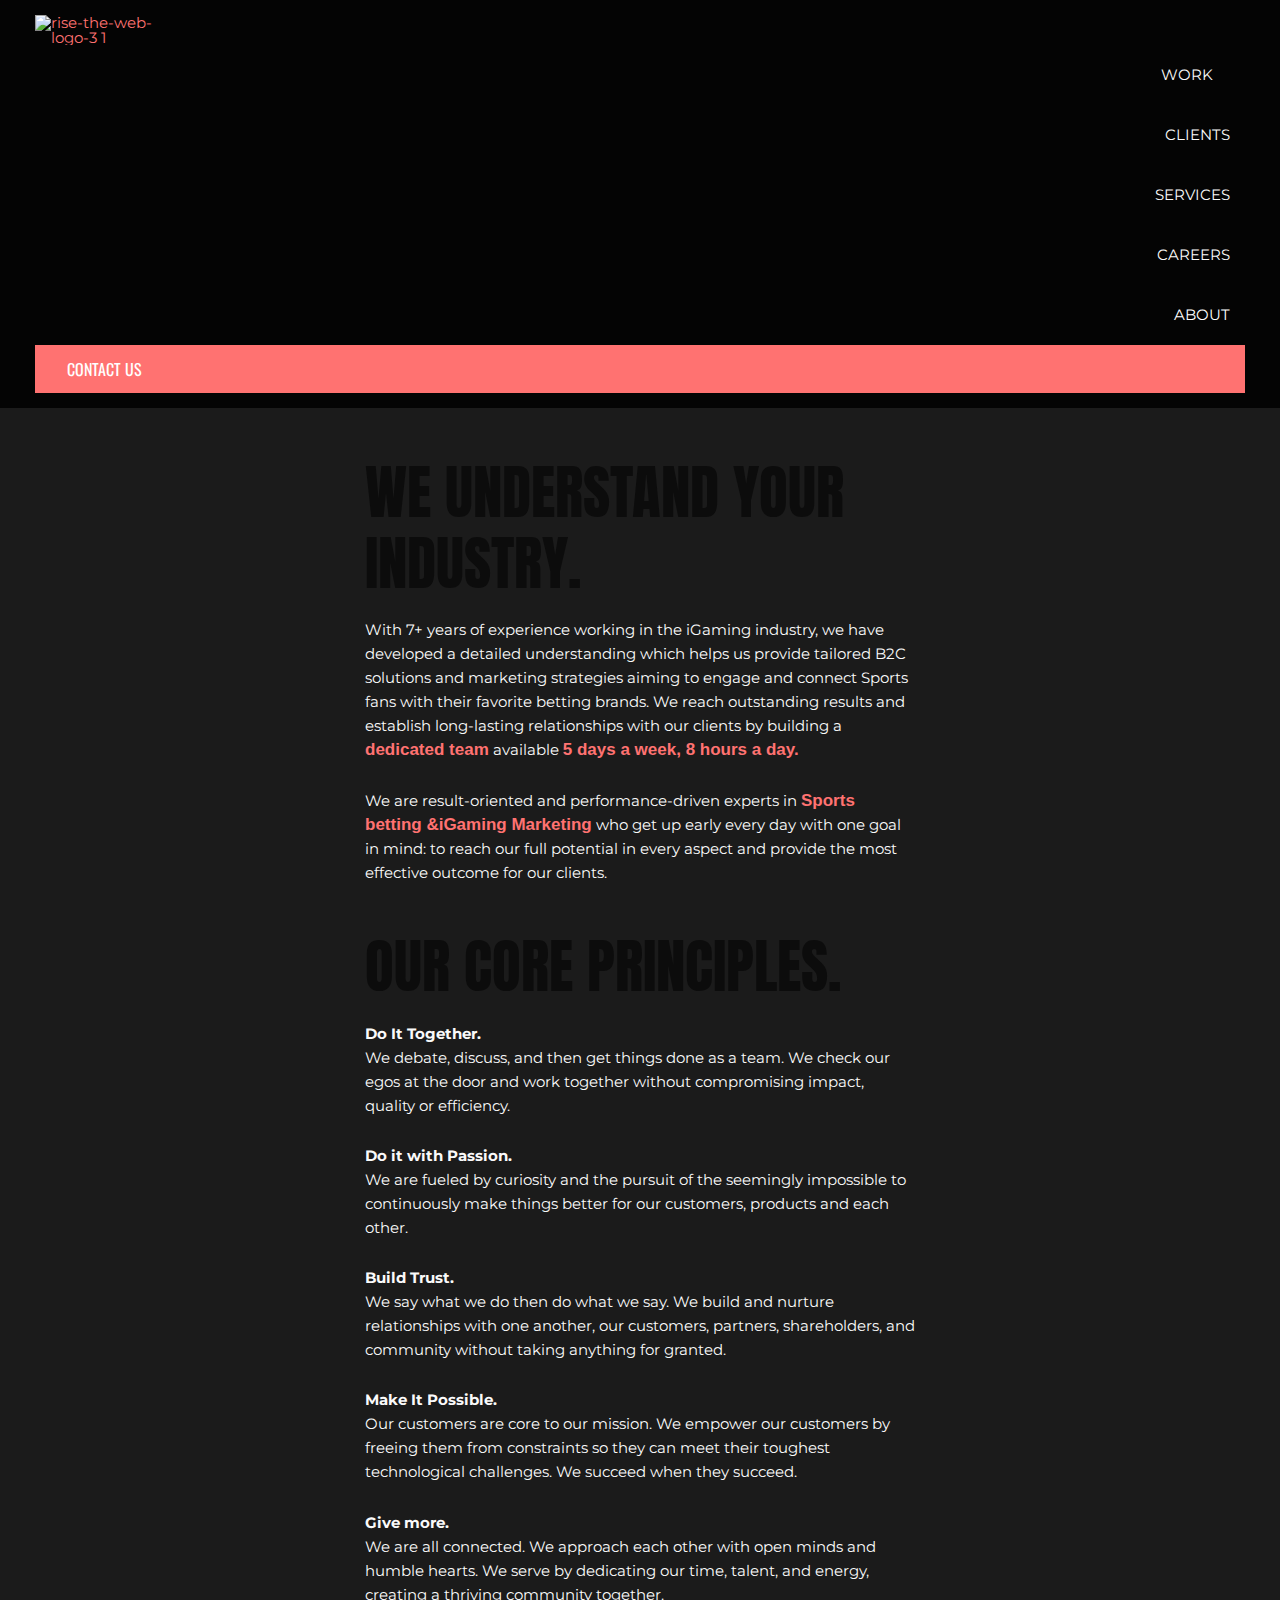
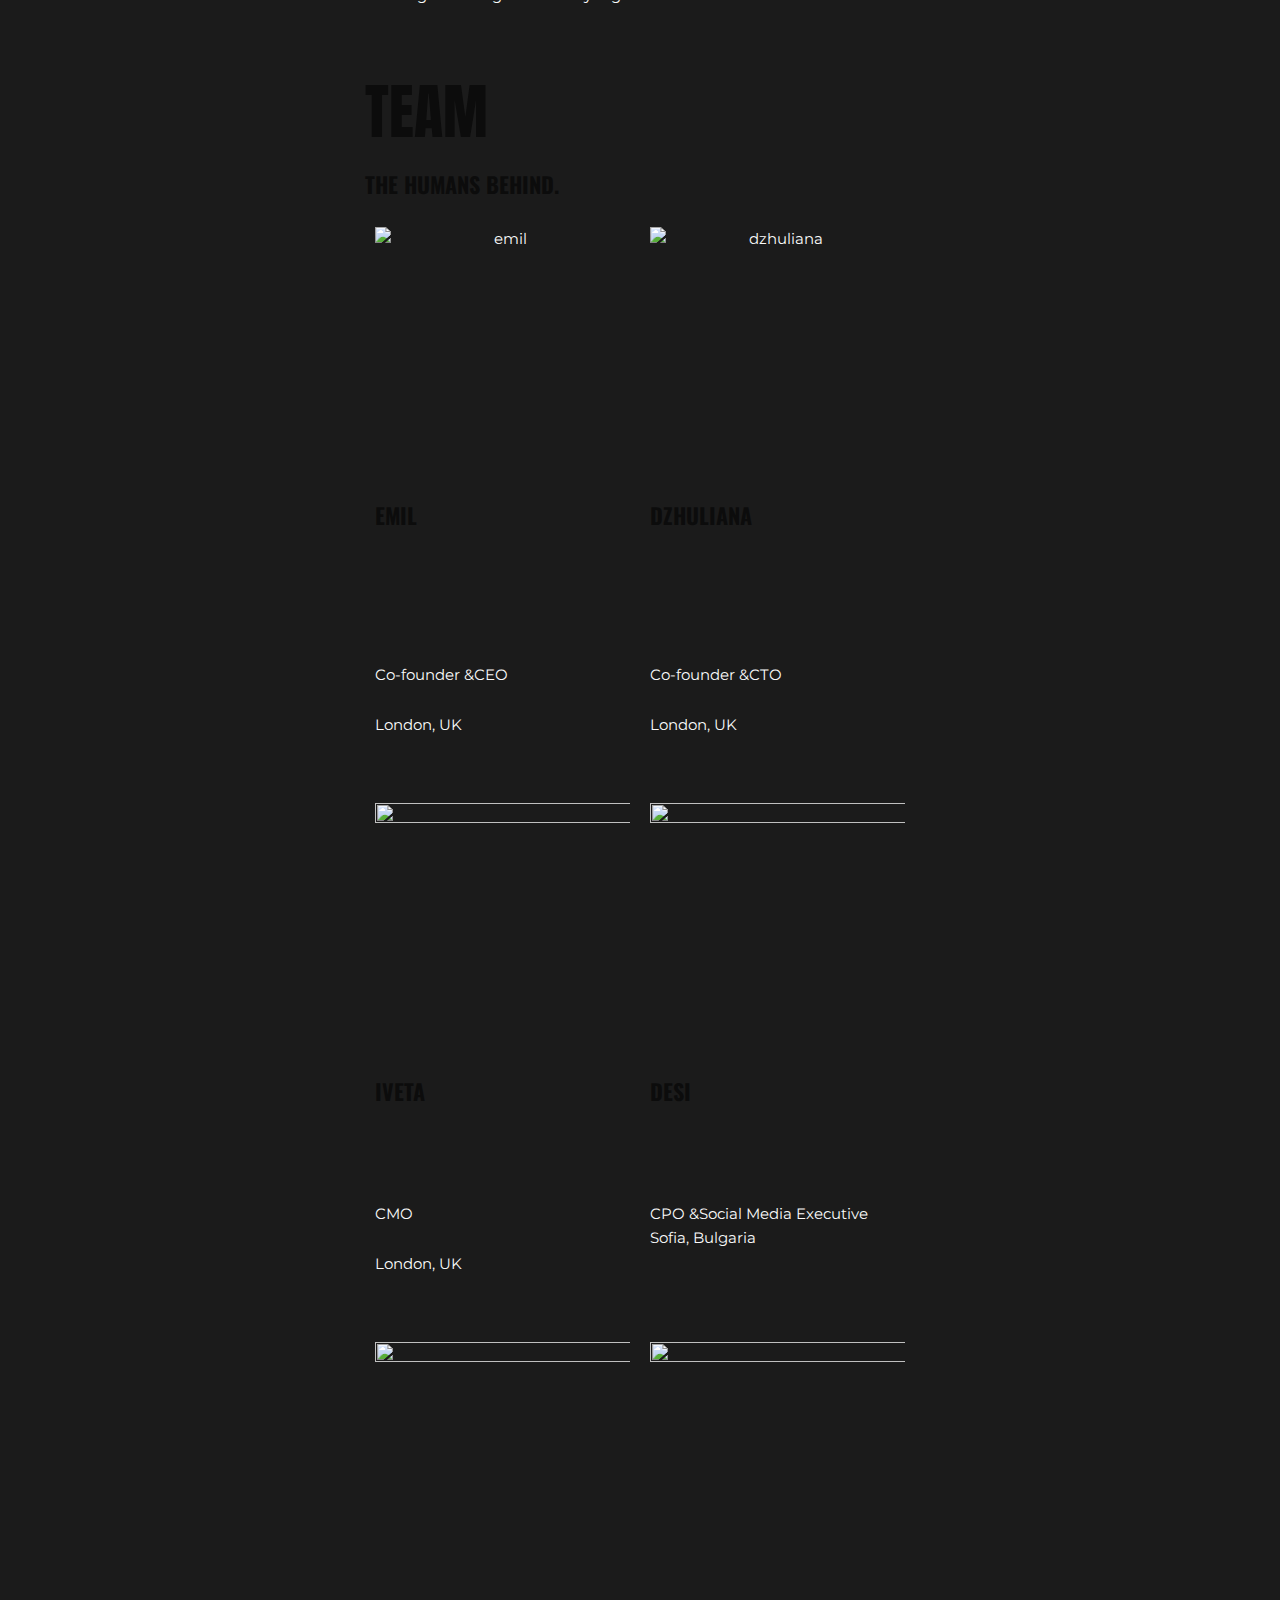
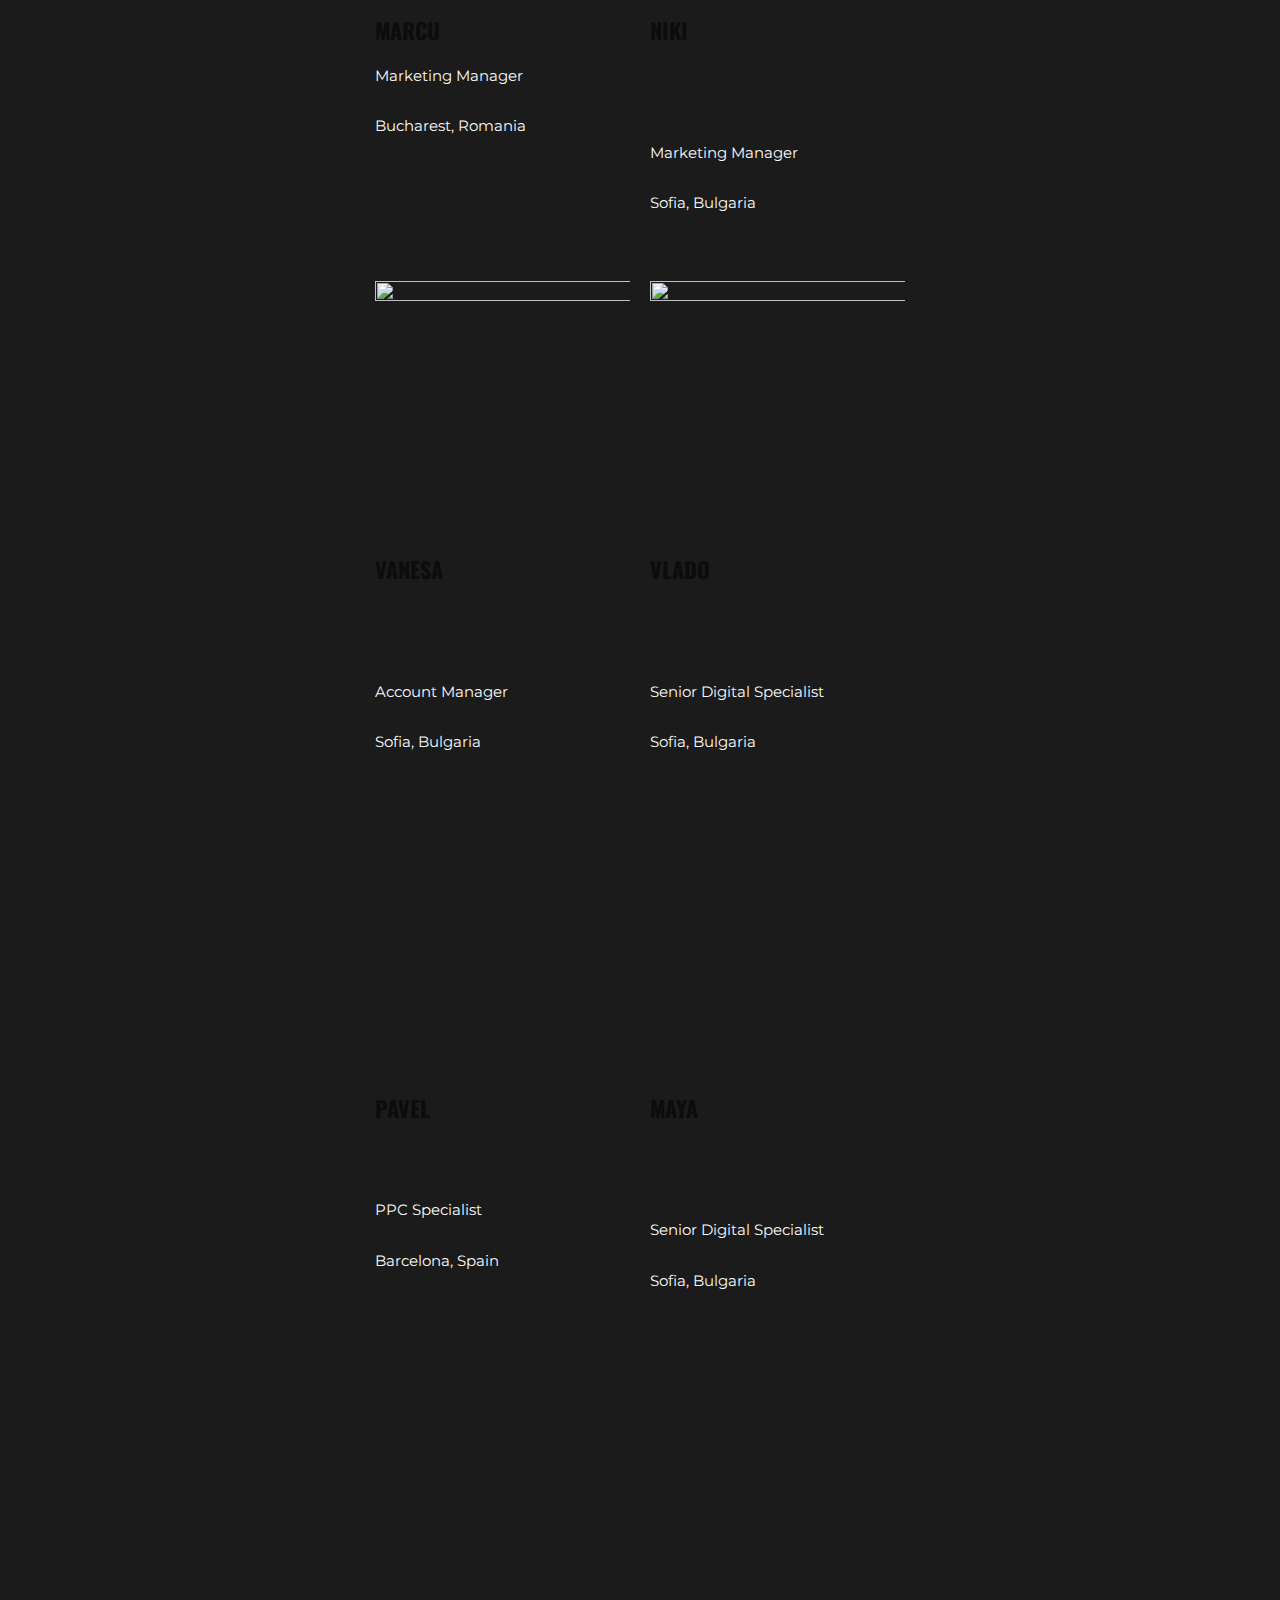
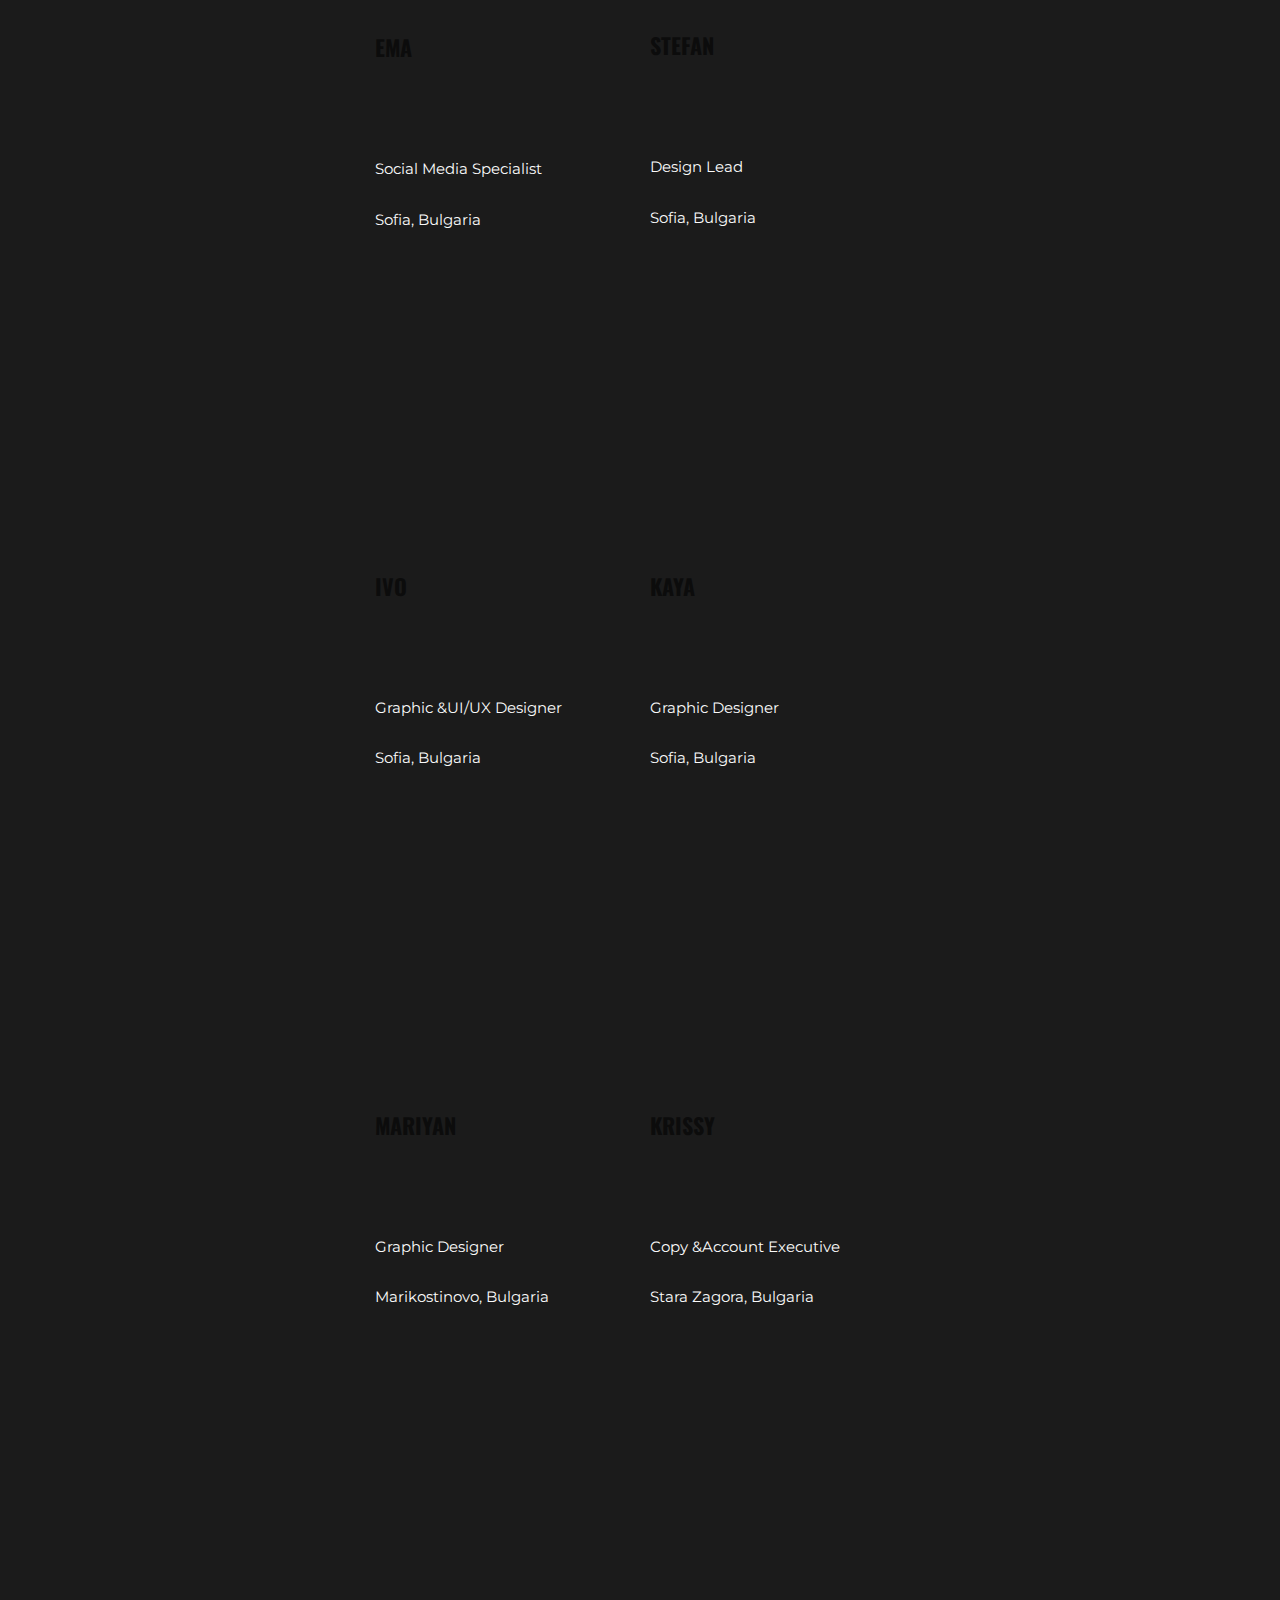
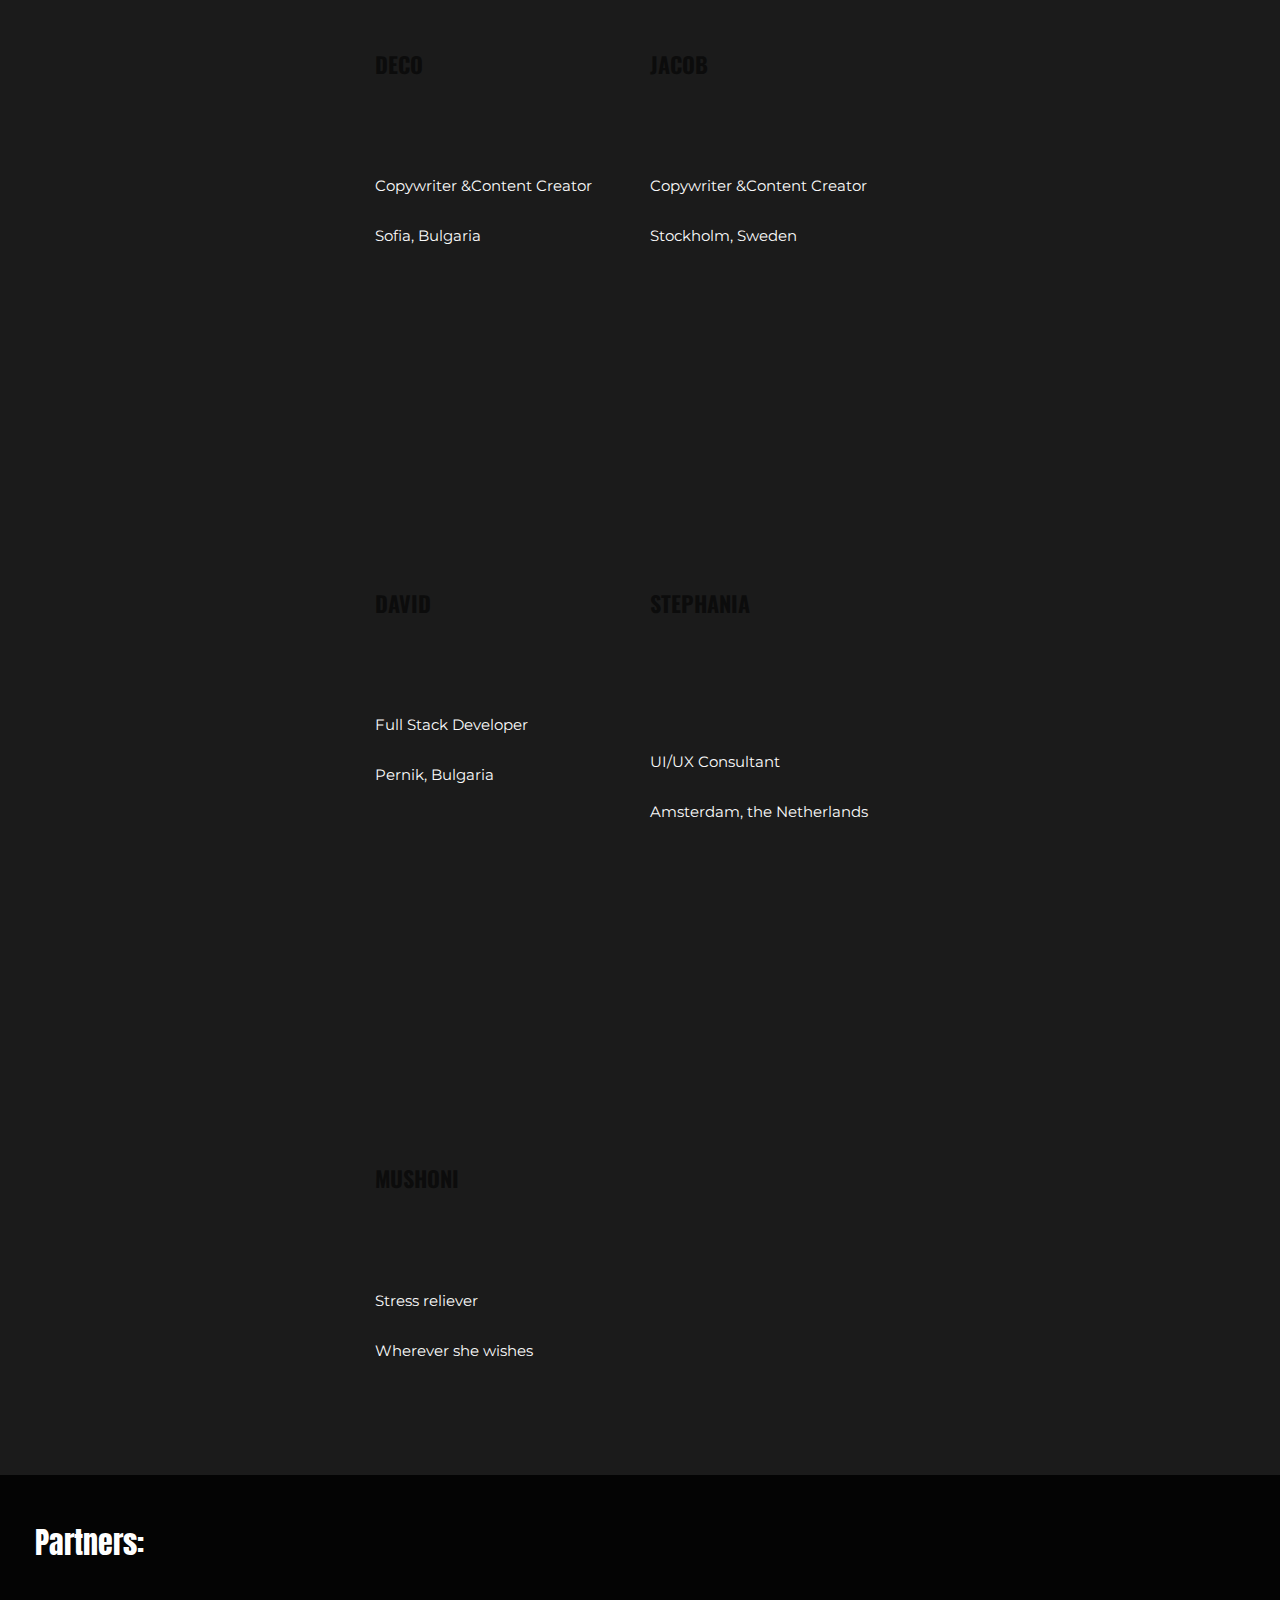
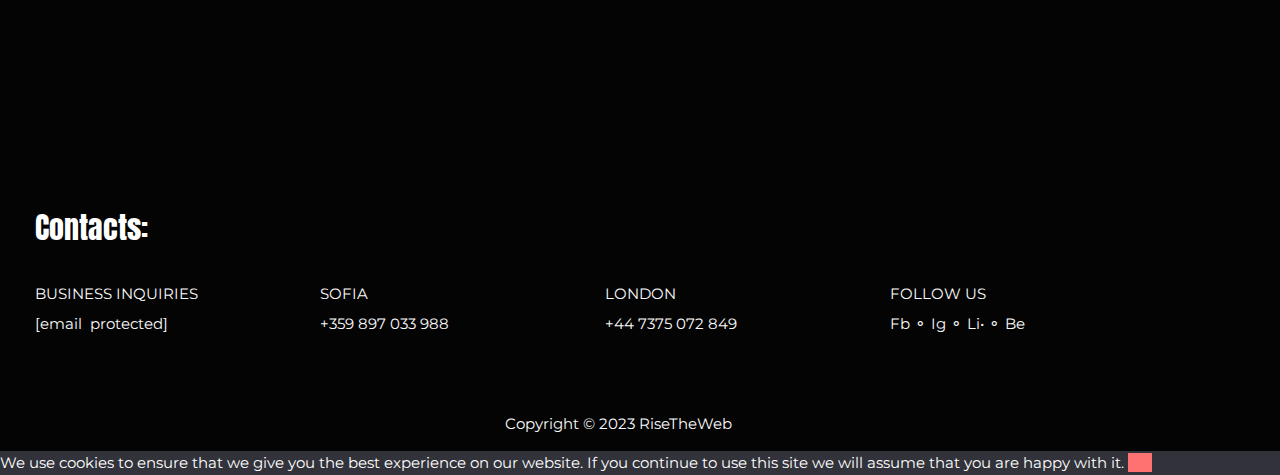
==== commit e453b217: "changes" ====
--- a/about.html
+++ b/about.html
@@ -21,6 +21,11 @@
         <meta property="og:image:height" content="675"/>
         <meta property="og:image:type" content="image/jpeg"/>
         <meta name="twitter:card" content="summary_large_image"/>
+        <link rel="stylesheet" href="style.css">
+        <link rel="stylesheet" href="css/forntend.css">
+        <link rel="stylesheet" href="css/post1520.css">
+        <link rel="stylesheet" href="css/post56.css">
+        <link rel="stylesheet" href="css/post5697.css">
         <meta name="twitter:title" content="About | Rise The Web | Sports Betting &amp; iGaming Marketing"/>
         <meta name="twitter:description" content="Performance-driven experts in Sports Betting and Sports Marketing. We specialise in Digital Marketing and Design in the iGaming industry."/>
         <meta name="twitter:image" content="https://risetheweb.com/wp-content/uploads/2021/11/FT2.jpg"/>
--- a/style.css
+++ b/style.css
@@ -0,0 +1,2790 @@
+*{
+    margin: 0;
+    padding: 0;
+    box-sizing: border-box;
+}
+/* @charset "UTF-8";a,abbr,acronym,address,applet,big,blockquote,body,caption,cite,code,dd,del,dfn,div,dl,dt,em,fieldset,font,form,h1,h2,h3,h4,h5,h6,html,iframe,ins,kbd,label,legend,li,object,ol,p,pre,q,s,samp,small,span,strike,strong,sub,sup,table,tbody,td,tfoot,th,thead,tr,tt,ul,var {
+    border: 0;
+    font-size: 100%;
+    font-style: inherit;
+    font-weight: inherit;
+    margin: 0;
+    outline: 0;
+    padding: 0;
+    vertical-align: baseline
+} */
+
+html {
+    -webkit-text-size-adjust: 100%;
+    -ms-text-size-adjust: 100%
+}
+
+body {
+    margin: 0
+}
+
+article,aside,details,figcaption,figure,footer,header,main,menu,nav,section,summary {
+    display: block
+}
+
+audio,canvas,progress,video {
+    display: inline-block;
+    vertical-align: baseline
+}
+
+audio:not([controls]) {
+    display: none;
+    height: 0
+}
+
+[hidden],template {
+    display: none
+}
+
+a {
+    background-color: transparent
+}
+
+a:active {
+    outline: 0
+}
+
+a,a:focus,a:hover,a:visited {
+    text-decoration: none
+}
+
+abbr[title] {
+    border-bottom: 1px dotted
+}
+
+b,strong {
+    font-weight: 700
+}
+
+dfn {
+    font-style: italic
+}
+
+mark {
+    background: #ff0;
+    color: #000
+}
+
+small {
+    font-size: 80%
+}
+
+sub,sup {
+    font-size: 75%;
+    line-height: 0;
+    position: relative;
+    vertical-align: baseline
+}
+
+sup {
+    top: -.5em
+}
+
+sub {
+    bottom: -.25em
+}
+
+img {
+    border: 0
+}
+
+svg:not(:root) {
+    overflow: hidden
+}
+
+figure {
+    margin: 0
+}
+
+hr {
+    box-sizing: content-box;
+    height: 0
+}
+
+pre {
+    overflow: auto
+}
+
+code,kbd,pre,samp {
+    font-size: 1em
+}
+
+button,input,optgroup,select,textarea {
+    color: inherit;
+    font: inherit;
+    margin: 0
+}
+
+button {
+    overflow: visible
+}
+
+button,select {
+    text-transform: none
+}
+
+button,html input[type=button],input[type=reset],input[type=submit] {
+    -webkit-appearance: button;
+    cursor: pointer
+}
+
+button[disabled],html input[disabled] {
+    cursor: default
+}
+
+button::-moz-focus-inner,input::-moz-focus-inner {
+    border: 0;
+    padding: 0
+}
+
+input {
+    line-height: normal
+}
+
+input[type=checkbox],input[type=radio] {
+    box-sizing: border-box;
+    padding: 0
+}
+
+input[type=number]::-webkit-inner-spin-button,input[type=number]::-webkit-outer-spin-button {
+    height: auto
+}
+
+input[type=search] {
+    -webkit-appearance: textfield;
+    box-sizing: content-box
+}
+
+#comments .submit,.search .search-submit {
+    padding: 10px 15px;
+    border-radius: 2px;
+    line-height: 1.85714285714286;
+    border: 0
+}
+
+.archive .no-results .ast-search-submit,.search .site-main .ast-search-submit {
+    display: none
+}
+
+input[type=search]::-webkit-search-cancel-button,input[type=search]::-webkit-search-decoration {
+    -webkit-appearance: none
+}
+
+fieldset {
+    border: 1px solid var(--ast-border-color);
+    margin: 0 0;
+    padding: .35em .625em .75em
+}
+
+legend {
+    border: 0;
+    padding: 0
+}
+
+fieldset legend {
+    margin-bottom: 1.5em;
+    padding: 0 .5em
+}
+
+textarea {
+    overflow: auto
+}
+
+optgroup {
+    font-weight: 700
+}
+
+table {
+    border-collapse: collapse;
+    border-spacing: 0
+}
+
+td,th {
+    padding: 0
+}
+
+/*!
+ * Bootstrap v4.0.0-alpha.2 (https://getbootstrap.com)
+ */
+@media (min-width: 544px) {
+    .ast-container {
+        max-width:100%
+    }
+}
+
+@media (min-width: 768px) {
+    .ast-container {
+        max-width:100%
+    }
+}
+
+@media (min-width: 992px) {
+    .ast-container {
+        max-width:100%
+    }
+}
+
+@media (min-width: 1200px) {
+    .ast-container {
+        max-width:100%
+    }
+}
+
+.ast-container,.ast-container-fluid {
+    margin-left: auto;
+    margin-right: auto;
+    padding-left: 20px;
+    padding-right: 20px
+}
+
+.ast-container-fluid::after,.ast-container::after {
+    content: "";
+    display: table;
+    clear: both
+}
+
+.ast-row {
+    margin-left: -20px;
+    margin-right: -20px
+}
+
+.ast-row::after {
+    content: "";
+    display: table;
+    clear: both
+}
+
+.ast-col-lg-1,.ast-col-lg-10,.ast-col-lg-11,.ast-col-lg-12,.ast-col-lg-2,.ast-col-lg-3,.ast-col-lg-4,.ast-col-lg-5,.ast-col-lg-6,.ast-col-lg-7,.ast-col-lg-8,.ast-col-lg-9,.ast-col-md-1,.ast-col-md-10,.ast-col-md-11,.ast-col-md-12,.ast-col-md-2,.ast-col-md-3,.ast-col-md-4,.ast-col-md-5,.ast-col-md-6,.ast-col-md-7,.ast-col-md-8,.ast-col-md-9,.ast-col-sm-1,.ast-col-sm-10,.ast-col-sm-11,.ast-col-sm-12,.ast-col-sm-2,.ast-col-sm-3,.ast-col-sm-4,.ast-col-sm-5,.ast-col-sm-6,.ast-col-sm-7,.ast-col-sm-8,.ast-col-sm-9,.ast-col-xl-1,.ast-col-xl-10,.ast-col-xl-11,.ast-col-xl-12,.ast-col-xl-2,.ast-col-xl-3,.ast-col-xl-4,.ast-col-xl-5,.ast-col-xl-6,.ast-col-xl-7,.ast-col-xl-8,.ast-col-xl-9,.ast-col-xs-1,.ast-col-xs-10,.ast-col-xs-11,.ast-col-xs-12,.ast-col-xs-2,.ast-col-xs-3,.ast-col-xs-4,.ast-col-xs-5,.ast-col-xs-6,.ast-col-xs-7,.ast-col-xs-8,.ast-col-xs-9 {
+    position: relative;
+    min-height: 1px;
+    padding-left: 20px;
+    padding-right: 20px
+}
+
+.ast-col-xs-1,.ast-col-xs-10,.ast-col-xs-11,.ast-col-xs-12,.ast-col-xs-2,.ast-col-xs-3,.ast-col-xs-4,.ast-col-xs-5,.ast-col-xs-6,.ast-col-xs-7,.ast-col-xs-8,.ast-col-xs-9 {
+    float: left
+}
+
+.ast-col-xs-1 {
+    width: 8.3333333333%
+}
+
+.ast-col-xs-2 {
+    width: 16.6666666667%
+}
+
+.ast-col-xs-3 {
+    width: 25%
+}
+
+.ast-col-xs-4 {
+    width: 33.3333333333%
+}
+
+.ast-col-xs-5 {
+    width: 41.6666666667%
+}
+
+.ast-col-xs-6 {
+    width: 50%
+}
+
+.ast-col-xs-7 {
+    width: 58.3333333333%
+}
+
+.ast-col-xs-8 {
+    width: 66.6666666667%
+}
+
+.ast-col-xs-9 {
+    width: 75%
+}
+
+.ast-col-xs-10 {
+    width: 83.3333333333%
+}
+
+.ast-col-xs-11 {
+    width: 91.6666666667%
+}
+
+.ast-col-xs-12 {
+    width: 100%
+}
+
+.ast-col-xs-pull-0 {
+    right: auto
+}
+
+.ast-col-xs-pull-1 {
+    right: 8.3333333333%
+}
+
+.ast-col-xs-pull-2 {
+    right: 16.6666666667%
+}
+
+.ast-col-xs-pull-3 {
+    right: 25%
+}
+
+.ast-col-xs-pull-4 {
+    right: 33.3333333333%
+}
+
+.ast-col-xs-pull-5 {
+    right: 41.6666666667%
+}
+
+.ast-col-xs-pull-6 {
+    right: 50%
+}
+
+.ast-col-xs-pull-7 {
+    right: 58.3333333333%
+}
+
+.ast-col-xs-pull-8 {
+    right: 66.6666666667%
+}
+
+.ast-col-xs-pull-9 {
+    right: 75%
+}
+
+.ast-col-xs-pull-10 {
+    right: 83.3333333333%
+}
+
+.ast-col-xs-pull-11 {
+    right: 91.6666666667%
+}
+
+.ast-col-xs-pull-12 {
+    right: 100%
+}
+
+.ast-col-xs-push-0 {
+    left: auto
+}
+
+.ast-col-xs-push-1 {
+    left: 8.3333333333%
+}
+
+.ast-col-xs-push-2 {
+    left: 16.6666666667%
+}
+
+.ast-col-xs-push-3 {
+    left: 25%
+}
+
+.ast-col-xs-push-4 {
+    left: 33.3333333333%
+}
+
+.ast-col-xs-push-5 {
+    left: 41.6666666667%
+}
+
+.ast-col-xs-push-6 {
+    left: 50%
+}
+
+.ast-col-xs-push-7 {
+    left: 58.3333333333%
+}
+
+.ast-col-xs-push-8 {
+    left: 66.6666666667%
+}
+
+.ast-col-xs-push-9 {
+    left: 75%
+}
+
+.ast-col-xs-push-10 {
+    left: 83.3333333333%
+}
+
+.ast-col-xs-push-11 {
+    left: 91.6666666667%
+}
+
+.ast-col-xs-push-12 {
+    left: 100%
+}
+
+.ast-col-xs-offset-0 {
+    margin-left: 0
+}
+
+.ast-col-xs-offset-1 {
+    margin-left: 8.3333333333%
+}
+
+.ast-col-xs-offset-2 {
+    margin-left: 16.6666666667%
+}
+
+.ast-col-xs-offset-3 {
+    margin-left: 25%
+}
+
+.ast-col-xs-offset-4 {
+    margin-left: 33.3333333333%
+}
+
+.ast-col-xs-offset-5 {
+    margin-left: 41.6666666667%
+}
+
+.ast-col-xs-offset-6 {
+    margin-left: 50%
+}
+
+.ast-col-xs-offset-7 {
+    margin-left: 58.3333333333%
+}
+
+.ast-col-xs-offset-8 {
+    margin-left: 66.6666666667%
+}
+
+.ast-col-xs-offset-9 {
+    margin-left: 75%
+}
+
+.ast-col-xs-offset-10 {
+    margin-left: 83.3333333333%
+}
+
+.ast-col-xs-offset-11 {
+    margin-left: 91.6666666667%
+}
+
+.ast-col-xs-offset-12 {
+    margin-left: 100%
+}
+
+@media (min-width: 544px) {
+    .ast-col-sm-1,.ast-col-sm-10,.ast-col-sm-11,.ast-col-sm-12,.ast-col-sm-2,.ast-col-sm-3,.ast-col-sm-4,.ast-col-sm-5,.ast-col-sm-6,.ast-col-sm-7,.ast-col-sm-8,.ast-col-sm-9 {
+        float:left
+    }
+
+    .ast-col-sm-1 {
+        width: 8.3333333333%
+    }
+
+    .ast-col-sm-2 {
+        width: 16.6666666667%
+    }
+
+    .ast-col-sm-3 {
+        width: 25%
+    }
+
+    .ast-col-sm-4 {
+        width: 33.3333333333%
+    }
+
+    .ast-col-sm-5 {
+        width: 41.6666666667%
+    }
+
+    .ast-col-sm-6 {
+        width: 50%
+    }
+
+    .ast-col-sm-7 {
+        width: 58.3333333333%
+    }
+
+    .ast-col-sm-8 {
+        width: 66.6666666667%
+    }
+
+    .ast-col-sm-9 {
+        width: 75%
+    }
+
+    .ast-col-sm-10 {
+        width: 83.3333333333%
+    }
+
+    .ast-col-sm-11 {
+        width: 91.6666666667%
+    }
+
+    .ast-col-sm-12 {
+        width: 100%
+    }
+
+    .ast-col-sm-pull-0 {
+        right: auto
+    }
+
+    .ast-col-sm-pull-1 {
+        right: 8.3333333333%
+    }
+
+    .ast-col-sm-pull-2 {
+        right: 16.6666666667%
+    }
+
+    .ast-col-sm-pull-3 {
+        right: 25%
+    }
+
+    .ast-col-sm-pull-4 {
+        right: 33.3333333333%
+    }
+
+    .ast-col-sm-pull-5 {
+        right: 41.6666666667%
+    }
+
+    .ast-col-sm-pull-6 {
+        right: 50%
+    }
+
+    .ast-col-sm-pull-7 {
+        right: 58.3333333333%
+    }
+
+    .ast-col-sm-pull-8 {
+        right: 66.6666666667%
+    }
+
+    .ast-col-sm-pull-9 {
+        right: 75%
+    }
+
+    .ast-col-sm-pull-10 {
+        right: 83.3333333333%
+    }
+
+    .ast-col-sm-pull-11 {
+        right: 91.6666666667%
+    }
+
+    .ast-col-sm-pull-12 {
+        right: 100%
+    }
+
+    .ast-col-sm-push-0 {
+        left: auto
+    }
+
+    .ast-col-sm-push-1 {
+        left: 8.3333333333%
+    }
+
+    .ast-col-sm-push-2 {
+        left: 16.6666666667%
+    }
+
+    .ast-col-sm-push-3 {
+        left: 25%
+    }
+
+    .ast-col-sm-push-4 {
+        left: 33.3333333333%
+    }
+
+    .ast-col-sm-push-5 {
+        left: 41.6666666667%
+    }
+
+    .ast-col-sm-push-6 {
+        left: 50%
+    }
+
+    .ast-col-sm-push-7 {
+        left: 58.3333333333%
+    }
+
+    .ast-col-sm-push-8 {
+        left: 66.6666666667%
+    }
+
+    .ast-col-sm-push-9 {
+        left: 75%
+    }
+
+    .ast-col-sm-push-10 {
+        left: 83.3333333333%
+    }
+
+    .ast-col-sm-push-11 {
+        left: 91.6666666667%
+    }
+
+    .ast-col-sm-push-12 {
+        left: 100%
+    }
+
+    .ast-col-sm-offset-0 {
+        margin-left: 0
+    }
+
+    .ast-col-sm-offset-1 {
+        margin-left: 8.3333333333%
+    }
+
+    .ast-col-sm-offset-2 {
+        margin-left: 16.6666666667%
+    }
+
+    .ast-col-sm-offset-3 {
+        margin-left: 25%
+    }
+
+    .ast-col-sm-offset-4 {
+        margin-left: 33.3333333333%
+    }
+
+    .ast-col-sm-offset-5 {
+        margin-left: 41.6666666667%
+    }
+
+    .ast-col-sm-offset-6 {
+        margin-left: 50%
+    }
+
+    .ast-col-sm-offset-7 {
+        margin-left: 58.3333333333%
+    }
+
+    .ast-col-sm-offset-8 {
+        margin-left: 66.6666666667%
+    }
+
+    .ast-col-sm-offset-9 {
+        margin-left: 75%
+    }
+
+    .ast-col-sm-offset-10 {
+        margin-left: 83.3333333333%
+    }
+
+    .ast-col-sm-offset-11 {
+        margin-left: 91.6666666667%
+    }
+
+    .ast-col-sm-offset-12 {
+        margin-left: 100%
+    }
+}
+
+@media (min-width: 768px) {
+    .ast-col-md-1,.ast-col-md-10,.ast-col-md-11,.ast-col-md-12,.ast-col-md-2,.ast-col-md-3,.ast-col-md-4,.ast-col-md-5,.ast-col-md-6,.ast-col-md-7,.ast-col-md-8,.ast-col-md-9 {
+        float:left
+    }
+
+    .ast-col-md-1 {
+        width: 8.3333333333%
+    }
+
+    .ast-col-md-2 {
+        width: 16.6666666667%
+    }
+
+    .ast-col-md-3 {
+        width: 25%
+    }
+
+    .ast-col-md-4 {
+        width: 33.3333333333%
+    }
+
+    .ast-col-md-5 {
+        width: 41.6666666667%
+    }
+
+    .ast-col-md-6 {
+        width: 50%
+    }
+
+    .ast-col-md-7 {
+        width: 58.3333333333%
+    }
+
+    .ast-col-md-8 {
+        width: 66.6666666667%
+    }
+
+    .ast-col-md-9 {
+        width: 75%
+    }
+
+    .ast-col-md-10 {
+        width: 83.3333333333%
+    }
+
+    .ast-col-md-11 {
+        width: 91.6666666667%
+    }
+
+    .ast-col-md-12 {
+        width: 100%
+    }
+
+    .ast-col-md-pull-0 {
+        right: auto
+    }
+
+    .ast-col-md-pull-1 {
+        right: 8.3333333333%
+    }
+
+    .ast-col-md-pull-2 {
+        right: 16.6666666667%
+    }
+
+    .ast-col-md-pull-3 {
+        right: 25%
+    }
+
+    .ast-col-md-pull-4 {
+        right: 33.3333333333%
+    }
+
+    .ast-col-md-pull-5 {
+        right: 41.6666666667%
+    }
+
+    .ast-col-md-pull-6 {
+        right: 50%
+    }
+
+    .ast-col-md-pull-7 {
+        right: 58.3333333333%
+    }
+
+    .ast-col-md-pull-8 {
+        right: 66.6666666667%
+    }
+
+    .ast-col-md-pull-9 {
+        right: 75%
+    }
+
+    .ast-col-md-pull-10 {
+        right: 83.3333333333%
+    }
+
+    .ast-col-md-pull-11 {
+        right: 91.6666666667%
+    }
+
+    .ast-col-md-pull-12 {
+        right: 100%
+    }
+
+    .ast-col-md-push-0 {
+        left: auto
+    }
+
+    .ast-col-md-push-1 {
+        left: 8.3333333333%
+    }
+
+    .ast-col-md-push-2 {
+        left: 16.6666666667%
+    }
+
+    .ast-col-md-push-3 {
+        left: 25%
+    }
+
+    .ast-col-md-push-4 {
+        left: 33.3333333333%
+    }
+
+    .ast-col-md-push-5 {
+        left: 41.6666666667%
+    }
+
+    .ast-col-md-push-6 {
+        left: 50%
+    }
+
+    .ast-col-md-push-7 {
+        left: 58.3333333333%
+    }
+
+    .ast-col-md-push-8 {
+        left: 66.6666666667%
+    }
+
+    .ast-col-md-push-9 {
+        left: 75%
+    }
+
+    .ast-col-md-push-10 {
+        left: 83.3333333333%
+    }
+
+    .ast-col-md-push-11 {
+        left: 91.6666666667%
+    }
+
+    .ast-col-md-push-12 {
+        left: 100%
+    }
+
+    .ast-col-md-offset-0 {
+        margin-left: 0
+    }
+
+    .ast-col-md-offset-1 {
+        margin-left: 8.3333333333%
+    }
+
+    .ast-col-md-offset-2 {
+        margin-left: 16.6666666667%
+    }
+
+    .ast-col-md-offset-3 {
+        margin-left: 25%
+    }
+
+    .ast-col-md-offset-4 {
+        margin-left: 33.3333333333%
+    }
+
+    .ast-col-md-offset-5 {
+        margin-left: 41.6666666667%
+    }
+
+    .ast-col-md-offset-6 {
+        margin-left: 50%
+    }
+
+    .ast-col-md-offset-7 {
+        margin-left: 58.3333333333%
+    }
+
+    .ast-col-md-offset-8 {
+        margin-left: 66.6666666667%
+    }
+
+    .ast-col-md-offset-9 {
+        margin-left: 75%
+    }
+
+    .ast-col-md-offset-10 {
+        margin-left: 83.3333333333%
+    }
+
+    .ast-col-md-offset-11 {
+        margin-left: 91.6666666667%
+    }
+
+    .ast-col-md-offset-12 {
+        margin-left: 100%
+    }
+}
+
+@media (min-width: 992px) {
+    .ast-col-lg-1,.ast-col-lg-10,.ast-col-lg-11,.ast-col-lg-12,.ast-col-lg-2,.ast-col-lg-3,.ast-col-lg-4,.ast-col-lg-5,.ast-col-lg-6,.ast-col-lg-7,.ast-col-lg-8,.ast-col-lg-9 {
+        float:left
+    }
+
+    .ast-col-lg-1 {
+        width: 8.3333333333%
+    }
+
+    .ast-col-lg-2 {
+        width: 16.6666666667%
+    }
+
+    .ast-col-lg-3 {
+        width: 25%
+    }
+
+    .ast-col-lg-4 {
+        width: 33.3333333333%
+    }
+
+    .ast-col-lg-5 {
+        width: 41.6666666667%
+    }
+
+    .ast-col-lg-6 {
+        width: 50%
+    }
+
+    .ast-col-lg-7 {
+        width: 58.3333333333%
+    }
+
+    .ast-col-lg-8 {
+        width: 66.6666666667%
+    }
+
+    .ast-col-lg-9 {
+        width: 75%
+    }
+
+    .ast-col-lg-10 {
+        width: 83.3333333333%
+    }
+
+    .ast-col-lg-11 {
+        width: 91.6666666667%
+    }
+
+    .ast-col-lg-12 {
+        width: 100%
+    }
+
+    .ast-col-lg-pull-0 {
+        right: auto
+    }
+
+    .ast-col-lg-pull-1 {
+        right: 8.3333333333%
+    }
+
+    .ast-col-lg-pull-2 {
+        right: 16.6666666667%
+    }
+
+    .ast-col-lg-pull-3 {
+        right: 25%
+    }
+
+    .ast-col-lg-pull-4 {
+        right: 33.3333333333%
+    }
+
+    .ast-col-lg-pull-5 {
+        right: 41.6666666667%
+    }
+
+    .ast-col-lg-pull-6 {
+        right: 50%
+    }
+
+    .ast-col-lg-pull-7 {
+        right: 58.3333333333%
+    }
+
+    .ast-col-lg-pull-8 {
+        right: 66.6666666667%
+    }
+
+    .ast-col-lg-pull-9 {
+        right: 75%
+    }
+
+    .ast-col-lg-pull-10 {
+        right: 83.3333333333%
+    }
+
+    .ast-col-lg-pull-11 {
+        right: 91.6666666667%
+    }
+
+    .ast-col-lg-pull-12 {
+        right: 100%
+    }
+
+    .ast-col-lg-push-0 {
+        left: auto
+    }
+
+    .ast-col-lg-push-1 {
+        left: 8.3333333333%
+    }
+
+    .ast-col-lg-push-2 {
+        left: 16.6666666667%
+    }
+
+    .ast-col-lg-push-3 {
+        left: 25%
+    }
+
+    .ast-col-lg-push-4 {
+        left: 33.3333333333%
+    }
+
+    .ast-col-lg-push-5 {
+        left: 41.6666666667%
+    }
+
+    .ast-col-lg-push-6 {
+        left: 50%
+    }
+
+    .ast-col-lg-push-7 {
+        left: 58.3333333333%
+    }
+
+    .ast-col-lg-push-8 {
+        left: 66.6666666667%
+    }
+
+    .ast-col-lg-push-9 {
+        left: 75%
+    }
+
+    .ast-col-lg-push-10 {
+        left: 83.3333333333%
+    }
+
+    .ast-col-lg-push-11 {
+        left: 91.6666666667%
+    }
+
+    .ast-col-lg-push-12 {
+        left: 100%
+    }
+
+    .ast-col-lg-offset-0 {
+        margin-left: 0
+    }
+
+    .ast-col-lg-offset-1 {
+        margin-left: 8.3333333333%
+    }
+
+    .ast-col-lg-offset-2 {
+        margin-left: 16.6666666667%
+    }
+
+    .ast-col-lg-offset-3 {
+        margin-left: 25%
+    }
+
+    .ast-col-lg-offset-4 {
+        margin-left: 33.3333333333%
+    }
+
+    .ast-col-lg-offset-5 {
+        margin-left: 41.6666666667%
+    }
+
+    .ast-col-lg-offset-6 {
+        margin-left: 50%
+    }
+
+    .ast-col-lg-offset-7 {
+        margin-left: 58.3333333333%
+    }
+
+    .ast-col-lg-offset-8 {
+        margin-left: 66.6666666667%
+    }
+
+    .ast-col-lg-offset-9 {
+        margin-left: 75%
+    }
+
+    .ast-col-lg-offset-10 {
+        margin-left: 83.3333333333%
+    }
+
+    .ast-col-lg-offset-11 {
+        margin-left: 91.6666666667%
+    }
+
+    .ast-col-lg-offset-12 {
+        margin-left: 100%
+    }
+}
+
+@media (min-width: 1200px) {
+    .ast-col-xl-1,.ast-col-xl-10,.ast-col-xl-11,.ast-col-xl-12,.ast-col-xl-2,.ast-col-xl-3,.ast-col-xl-4,.ast-col-xl-5,.ast-col-xl-6,.ast-col-xl-7,.ast-col-xl-8,.ast-col-xl-9 {
+        float:left
+    }
+
+    .ast-col-xl-1 {
+        width: 8.3333333333%
+    }
+
+    .ast-col-xl-2 {
+        width: 16.6666666667%
+    }
+
+    .ast-col-xl-3 {
+        width: 25%
+    }
+
+    .ast-col-xl-4 {
+        width: 33.3333333333%
+    }
+
+    .ast-col-xl-5 {
+        width: 41.6666666667%
+    }
+
+    .ast-col-xl-6 {
+        width: 50%
+    }
+
+    .ast-col-xl-7 {
+        width: 58.3333333333%
+    }
+
+    .ast-col-xl-8 {
+        width: 66.6666666667%
+    }
+
+    .ast-col-xl-9 {
+        width: 75%
+    }
+
+    .ast-col-xl-10 {
+        width: 83.3333333333%
+    }
+
+    .ast-col-xl-11 {
+        width: 91.6666666667%
+    }
+
+    .ast-col-xl-12 {
+        width: 100%
+    }
+
+    .ast-col-xl-pull-0 {
+        right: auto
+    }
+
+    .ast-col-xl-pull-1 {
+        right: 8.3333333333%
+    }
+
+    .ast-col-xl-pull-2 {
+        right: 16.6666666667%
+    }
+
+    .ast-col-xl-pull-3 {
+        right: 25%
+    }
+
+    .ast-col-xl-pull-4 {
+        right: 33.3333333333%
+    }
+
+    .ast-col-xl-pull-5 {
+        right: 41.6666666667%
+    }
+
+    .ast-col-xl-pull-6 {
+        right: 50%
+    }
+
+    .ast-col-xl-pull-7 {
+        right: 58.3333333333%
+    }
+
+    .ast-col-xl-pull-8 {
+        right: 66.6666666667%
+    }
+
+    .ast-col-xl-pull-9 {
+        right: 75%
+    }
+
+    .ast-col-xl-pull-10 {
+        right: 83.3333333333%
+    }
+
+    .ast-col-xl-pull-11 {
+        right: 91.6666666667%
+    }
+
+    .ast-col-xl-pull-12 {
+        right: 100%
+    }
+
+    .ast-col-xl-push-0 {
+        left: auto
+    }
+
+    .ast-col-xl-push-1 {
+        left: 8.3333333333%
+    }
+
+    .ast-col-xl-push-2 {
+        left: 16.6666666667%
+    }
+
+    .ast-col-xl-push-3 {
+        left: 25%
+    }
+
+    .ast-col-xl-push-4 {
+        left: 33.3333333333%
+    }
+
+    .ast-col-xl-push-5 {
+        left: 41.6666666667%
+    }
+
+    .ast-col-xl-push-6 {
+        left: 50%
+    }
+
+    .ast-col-xl-push-7 {
+        left: 58.3333333333%
+    }
+
+    .ast-col-xl-push-8 {
+        left: 66.6666666667%
+    }
+
+    .ast-col-xl-push-9 {
+        left: 75%
+    }
+
+    .ast-col-xl-push-10 {
+        left: 83.3333333333%
+    }
+
+    .ast-col-xl-push-11 {
+        left: 91.6666666667%
+    }
+
+    .ast-col-xl-push-12 {
+        left: 100%
+    }
+
+    .ast-col-xl-offset-0 {
+        margin-left: 0
+    }
+
+    .ast-col-xl-offset-1 {
+        margin-left: 8.3333333333%
+    }
+
+    .ast-col-xl-offset-2 {
+        margin-left: 16.6666666667%
+    }
+
+    .ast-col-xl-offset-3 {
+        margin-left: 25%
+    }
+
+    .ast-col-xl-offset-4 {
+        margin-left: 33.3333333333%
+    }
+
+    .ast-col-xl-offset-5 {
+        margin-left: 41.6666666667%
+    }
+
+    .ast-col-xl-offset-6 {
+        margin-left: 50%
+    }
+
+    .ast-col-xl-offset-7 {
+        margin-left: 58.3333333333%
+    }
+
+    .ast-col-xl-offset-8 {
+        margin-left: 66.6666666667%
+    }
+
+    .ast-col-xl-offset-9 {
+        margin-left: 75%
+    }
+
+    .ast-col-xl-offset-10 {
+        margin-left: 83.3333333333%
+    }
+
+    .ast-col-xl-offset-11 {
+        margin-left: 91.6666666667%
+    }
+
+    .ast-col-xl-offset-12 {
+        margin-left: 100%
+    }
+}
+
+h1,h2,h3,h4,h5,h6 {
+    clear: both
+}
+
+.entry-content h1,h1 {
+    color: #808285;
+    font-size: 2em;
+    line-height: 1.2
+}
+
+.entry-content h2,h2 {
+    color: #808285;
+    font-size: 1.7em;
+    line-height: 1.3
+}
+
+.entry-content h3,h3 {
+    color: #808285;
+    font-size: 1.5em;
+    line-height: 1.4
+}
+
+.entry-content h4,h4 {
+    color: #808285;
+    line-height: 1.5;
+    font-size: 1.3em
+}
+
+.entry-content h5,h5 {
+    color: #808285;
+    line-height: 1.6;
+    font-size: 1.2em
+}
+
+.entry-content h6,h6 {
+    color: #808285;
+    line-height: 1.7;
+    font-size: 1.1em
+}
+
+html {
+    box-sizing: border-box
+}
+
+*,:after,:before {
+    box-sizing: inherit
+}
+
+body {
+    color: #808285;
+    background: #fff;
+    font-style: normal
+}
+
+ol,ul {
+    margin: 0 0 1.5em 3em
+}
+
+ul {
+    list-style: disc
+}
+
+ol {
+    list-style: decimal
+}
+
+li>ol,li>ul {
+    margin-bottom: 0;
+    margin-left: 1.5em
+}
+
+dt {
+    font-weight: 600
+}
+
+dd {
+    margin: 0 1.5em 1em
+}
+
+b,strong {
+    font-weight: 700
+}
+
+cite,dfn,em,i {
+    font-style: italic
+}
+
+blockquote,q {
+    quotes: "" ""
+}
+
+blockquote:after,blockquote:before,q:after,q:before {
+    content: ""
+}
+
+blockquote {
+    border-left: 5px solid var(--ast-border-color);
+    padding: 20px;
+    font-size: 1.2em;
+    font-style: italic;
+    margin: 0 0 1.5em;
+    position: relative
+}
+
+address {
+    margin: 0 0 1.5em
+}
+
+address,cite {
+    font-style: italic
+}
+
+abbr,acronym {
+    border-bottom: 1px dotted #666;
+    cursor: help
+}
+
+pre {
+    background: var(--ast-code-block-background);
+    font-family: "Courier 10 Pitch",Courier,monospace;
+    margin-bottom: 1.6em;
+    overflow: auto;
+    max-width: 100%;
+    padding: 1.6em
+}
+
+code,kbd,tt,var {
+    font: 15px Monaco,Consolas,"Andale Mono","DejaVu Sans Mono",monospace
+}
+
+img {
+    height: auto;
+    max-width: 100%
+}
+
+hr {
+    background-color: #ccc;
+    border: 0;
+    height: 1px;
+    margin-bottom: 1.5em
+}
+
+.ast-button,.button,button,input,select,textarea {
+    color: #808285;
+    font-weight: 400;
+    font-size: 100%;
+    margin: 0;
+    vertical-align: baseline
+}
+
+button,input {
+    line-height: normal
+}
+
+.normal-search {
+    margin-right: -5px
+}
+
+big {
+    font-size: 125%
+}
+
+ins,mark {
+    background: 0 0;
+    text-decoration: none
+}
+
+table,td,th {
+    border: 1px solid var(--ast-border-color)
+}
+
+table {
+    border-collapse: separate;
+    border-spacing: 0;
+    border-width: 1px 0 0 1px;
+    margin: 0 0 1.5em;
+    width: 100%
+}
+
+th {
+    font-weight: 600
+}
+
+td,th {
+    padding: .7em 1em;
+    border-width: 0 1px 1px 0
+}
+
+.ast-button,.button,button,input[type=button],input[type=reset],input[type=submit] {
+    border: 1px solid;
+    border-color: var(--ast-border-color);
+    border-radius: 2px;
+    background: #e6e6e6;
+    padding: .6em 1em .4em;
+    color: #fff
+}
+
+.ast-button:focus,.ast-button:hover,.button:focus,.button:hover,button:focus,button:hover,input[type=button]:focus,input[type=button]:hover,input[type=reset]:focus,input[type=reset]:hover,input[type=submit]:focus,input[type=submit]:hover {
+    color: #fff;
+    border-color: var(--ast-border-color)
+}
+
+.ast-button:active,.ast-button:focus,.button:active,.button:focus,button:active,button:focus,input[type=button]:active,input[type=button]:focus,input[type=reset]:active,input[type=reset]:focus,input[type=submit]:active,input[type=submit]:focus {
+    border-color: var(--ast-border-color);
+    outline: 0
+}
+
+input[type=email],input[type=password],input[type=search],input[type=tel],input[type=text],input[type=url],textarea {
+    color: #666;
+    border: 1px solid var(--ast-border-color);
+    border-radius: 2px;
+    -webkit-appearance: none
+}
+
+input[type=email]:focus,input[type=password]:focus,input[type=search]:focus,input[type=tel]:focus,input[type=text]:focus,input[type=url]:focus,textarea:focus {
+    color: #111
+}
+
+textarea {
+    padding-left: 3px;
+    width: 100%
+}
+
+a {
+    color: #4169e1
+}
+
+a:focus,a:hover {
+    color: #191970
+}
+
+a:focus {
+    outline: thin dotted
+}
+
+a:hover {
+    outline: 0
+}
+
+.screen-reader-text {
+    border: 0;
+    clip: rect(1px,1px,1px,1px);
+    height: 1px;
+    margin: -1px;
+    overflow: hidden;
+    padding: 0;
+    position: absolute;
+    width: 1px;
+    word-wrap: normal!important
+}
+
+.screen-reader-text:focus {
+    background-color: #f1f1f1;
+    border-radius: 2px;
+    box-shadow: 0 0 2px 2px rgba(0,0,0,.6);
+    clip: auto!important;
+    color: #21759b;
+    display: block;
+    font-size: 12.25px;
+    font-size: .875rem;
+    height: auto;
+    left: 5px;
+    line-height: normal;
+    padding: 15px 23px 14px;
+    text-decoration: none;
+    top: 5px;
+    width: auto;
+    z-index: 100000
+}
+
+.alignleft {
+    display: inline;
+    float: left;
+    margin-right: 1.5em
+}
+
+.alignright {
+    display: inline;
+    float: right;
+    margin-left: 1.5em
+}
+
+.aligncenter {
+    clear: both;
+    text-align: center;
+    display: block;
+    margin-left: auto;
+    margin-right: auto
+}
+
+#primary:after,#primary:before,#secondary:after,#secondary:before,.ast-container:after,.ast-container:before,.ast-row:after,.ast-row:before,.clear:after,.clear:before,.sidebar-main:after,.sidebar-main:before,.site-content:after,.site-content:before,.site-footer:after,.site-footer:before,.site-header:after,.site-header:before,.site-main:after,.site-main:before {
+    content: "";
+    display: table
+}
+
+#primary:after,#secondary:after,.ast-container:after,.ast-row:after,.clear:after,.sidebar-main:after,.site-content:after,.site-footer:after,.site-header:after,.site-main:after {
+    clear: both
+}
+
+.entry-content[ast-blocks-layout]>embed,.entry-content[ast-blocks-layout]>iframe,.entry-content[ast-blocks-layout]>object,embed,iframe,object {
+    max-width: 100%
+}
+
+.wp-caption {
+    margin-bottom: 1.5em;
+    max-width: 100%
+}
+
+.wp-caption img[class*=wp-image-] {
+    display: block;
+    margin-left: auto;
+    margin-right: auto
+}
+
+.wp-caption .wp-caption-text {
+    margin: .8075em 0
+}
+
+.wp-caption-text {
+    text-align: center
+}
+
+::selection {
+    color: #fff;
+    background: #0274be
+}
+
+body {
+    -webkit-font-smoothing: antialiased;
+    -moz-osx-font-smoothing: grayscale
+}
+
+body:not(.logged-in) {
+    position: relative
+}
+
+#page {
+    position: relative
+}
+
+a,a:focus {
+    text-decoration: none
+}
+
+.secondary a *,.site-footer a *,.site-header a *,a {
+    transition: all .2s linear
+}
+
+.capitalize {
+    text-transform: uppercase
+}
+
+img {
+    vertical-align: middle
+}
+
+.entry-content h1,.entry-content h2,.entry-content h3,.entry-content h4,.entry-content h5,.entry-content h6 {
+    margin-bottom: 20px
+}
+
+p {
+    margin-bottom: 1.75em
+}
+
+blockquote {
+    margin: 1.5em 1em 1.5em 3em;
+    font-size: 1.1em;
+    line-height: inherit;
+    position: relative
+}
+
+.ast-button,.button,input[type=button],input[type=submit] {
+    border-radius: 0;
+    padding: 18px 30px;
+    border: 0;
+    box-shadow: none;
+    text-shadow: none
+}
+
+.ast-button:hover,.button:hover,input[type=button]:hover,input[type=submit]:hover {
+    box-shadow: none
+}
+
+.ast-button:active,.ast-button:focus,.button:active,.button:focus,input[type=button]:active,input[type=button]:focus,input[type=submit]:active,input[type=submit]:focus {
+    box-shadow: none
+}
+
+.site-title {
+    font-weight: 400
+}
+
+.site-description,.site-title {
+    margin-bottom: 0
+}
+
+.site-description a,.site-description:focus a,.site-description:hover a,.site-title a,.site-title:focus a,.site-title:hover a {
+    transition: all .2s linear
+}
+
+.site-title a,.site-title a:focus,.site-title a:hover,.site-title a:visited {
+    color: #222
+}
+
+.site-description a,.site-description a:focus,.site-description a:hover,.site-description a:visited {
+    color: #999
+}
+
+.search-form .search-field {
+    outline: 0
+}
+
+.ast-search-menu-icon {
+    position: relative;
+    z-index: 3
+}
+
+.site .skip-link {
+    background-color: #f1f1f1;
+    box-shadow: 0 0 1px 1px rgba(0,0,0,.2);
+    color: #21759b;
+    display: block;
+    font-family: Montserrat,"Helvetica Neue",sans-serif;
+    font-size: 14px;
+    font-weight: 700;
+    left: -9999em;
+    outline: 0;
+    padding: 15px 23px 14px;
+    text-decoration: none;
+    text-transform: none;
+    top: -9999em
+}
+
+.site .skip-link:focus {
+    clip: auto;
+    height: auto;
+    left: 6px;
+    top: 7px;
+    width: auto;
+    z-index: 100000;
+    outline: thin dotted
+}
+
+.logged-in .site .skip-link {
+    box-shadow: 0 0 2px 2px rgba(0,0,0,.2);
+    font-family: "Open Sans",sans-serif
+}
+
+input,select {
+    line-height: 1
+}
+
+.ast-button,.ast-custom-button,body,button,input[type=button],input[type=submit],textarea {
+    line-height: 1.85714285714286
+}
+
+.site-title a {
+    line-height: 1.2
+}
+
+.site-header .site-description {
+    line-height: 1.5
+}
+
+.ast-single-post .entry-title,.ast-single-post .entry-title a {
+    line-height: 1.2
+}
+
+.entry-title,.entry-title a {
+    font-weight: var(--ast-blog-title-font-weight,normal)
+}
+
+.ast-oembed-container {
+    position: relative;
+    padding-top: 56.25%;
+    height: 0;
+    overflow: hidden;
+    max-width: 100%;
+    height: auto
+}
+
+.ast-oembed-container embed,.ast-oembed-container iframe,.ast-oembed-container object {
+    position: absolute;
+    top: 0;
+    left: 0;
+    width: 100%;
+    height: 100%
+}
+
+.ast-hidden {
+    display: none!important
+}
+
+body {
+    background-color: #fff
+}
+
+#page {
+    display: block
+}
+
+#primary,#secondary {
+    display: block;
+    position: relative;
+    float: left;
+    width: 100%
+}
+
+#primary {
+    margin: 4em 0
+}
+
+.ast-separate-container {
+    background-color: #f5f5f5
+}
+
+.ast-separate-container #primary {
+    padding: 4em 0;
+    margin: 0;
+    border: 0
+}
+
+.ast-separate-container .site-main>.ast-row {
+    margin-left: 0;
+    margin-right: 0
+}
+
+.ast-separate-container .ast-article-post,.ast-separate-container .ast-article-single:not(.ast-related-post) {
+    background-color: #fff
+}
+
+.ast-separate-container .ast-article-post,.ast-separate-container .ast-article-single {
+    border-bottom: 1px solid var(--ast-border-color);
+    margin: 0;
+    padding: 5.34em 6.67em
+}
+
+.ast-separate-container .blog-layout-1 {
+    padding: 0;
+    border-bottom: 0
+}
+
+.ast-separate-container .ast-article-single {
+    border-bottom: 0
+}
+
+@media (max-width: 1200px) {
+    .ast-separate-container .ast-article-post,.ast-separate-container .ast-article-single {
+        margin:0;
+        padding: 3.34em 2.4em
+    }
+}
+
+.ast-page-builder-template .hentry {
+    margin: 0
+}
+
+.ast-page-builder-template .site-content>.ast-container {
+    max-width: 100%;
+    padding: 0
+}
+
+.ast-page-builder-template .site-content #primary {
+    padding: 0;
+    margin: 0
+}
+
+.ast-page-builder-template .no-results {
+    text-align: center;
+    margin: 4em auto
+}
+
+.ast-page-builder-template .entry-header {
+    margin-top: 4em;
+    margin-left: auto;
+    margin-right: auto;
+    padding-left: 20px;
+    padding-right: 20px
+}
+
+.ast-page-builder-template .entry-header.ast-no-title.ast-no-thumbnail {
+    margin-top: 0
+}
+
+.ast-page-builder-template .entry-header.ast-header-without-markup {
+    margin-top: 0;
+    margin-bottom: 0
+}
+
+.ast-page-builder-template .entry-header.ast-no-title.ast-no-meta {
+    margin-bottom: 0
+}
+
+.ast-page-builder-template.single .post-navigation {
+    padding-bottom: 2em
+}
+
+.ast-page-builder-template .ast-archive-description {
+    margin-top: 4em;
+    margin-left: auto;
+    margin-right: auto;
+    padding-left: 20px;
+    padding-right: 20px
+}
+
+@media (min-width: 993px) {
+    .ast-separate-container #primary,.ast-separate-container.ast-left-sidebar #primary,.ast-separate-container.ast-right-sidebar #primary {
+        margin:4em 0;
+        padding: 0
+    }
+
+    .ast-right-sidebar #primary {
+        padding-right: 60px
+    }
+
+    .ast-left-sidebar #primary {
+        padding-left: 60px
+    }
+}
+
+@media (max-width: 992px) {
+    .ast-separate-container #primary,.ast-separate-container.ast-left-sidebar #primary,.ast-separate-container.ast-right-sidebar #primary {
+        padding-left:0;
+        padding-right: 0
+    }
+
+    .ast-right-sidebar #primary {
+        padding-right: 30px
+    }
+
+    .ast-left-sidebar #primary {
+        padding-left: 30px
+    }
+}
+
+.ast-search-icon .astra-search-icon {
+    font-size: 1.3em
+}
+
+.main-navigation {
+    height: 100%;
+    -js-display: inline-flex;
+    display: inline-flex
+}
+
+.main-navigation ul {
+    list-style: none;
+    margin: 0;
+    padding-left: 0;
+    position: relative
+}
+
+.main-header-menu .menu-link,.main-header-menu>a {
+    text-decoration: none;
+    padding: 0 1em;
+    display: inline-block;
+    transition: all .2s linear
+}
+
+.main-header-menu .menu-item {
+    position: relative
+}
+
+.main-header-menu .menu-item.focus>.sub-menu,.main-header-menu .menu-item:hover>.sub-menu,.main-header-menu .menu-item>.sub-menu.toggled-on {
+    right: auto;
+    left: 0;
+    visibility: visible
+}
+
+.main-header-menu .menu-item.focus>.sub-menu .sub-menu.toggled-on,.main-header-menu .menu-item:hover>.sub-menu .sub-menu.toggled-on,.main-header-menu .menu-item>.sub-menu.toggled-on .sub-menu.toggled-on {
+    left: 100%;
+    right: auto;
+    visibility: visible
+}
+
+.main-header-menu .ast-left-align-sub-menu.focus>.sub-menu,.main-header-menu .ast-left-align-sub-menu:hover>.sub-menu {
+    right: 0;
+    left: auto
+}
+
+@media (min-width: 769px) {
+    .main-header-menu .ast-sub-menu-goes-outside.focus>.sub-menu,.main-header-menu .ast-sub-menu-goes-outside:hover>.sub-menu {
+        left:-100%
+    }
+
+    .main-header-menu .ast-left-align-sub-menu .sub-menu .menu-item.focus>.sub-menu,.main-header-menu .ast-left-align-sub-menu .sub-menu .menu-item:hover>.sub-menu {
+        left: -100%
+    }
+}
+
+.main-header-menu .sub-menu {
+    width: 240px;
+    background: #fff;
+    left: -999em;
+    position: absolute;
+    top: 100%;
+    z-index: 99999;
+    visibility: hidden
+}
+
+@media (min-width: 769px) {
+    .main-header-menu .sub-menu .menu-item.focus>.sub-menu,.main-header-menu .sub-menu .menu-item:hover>.sub-menu {
+        left:100%;
+        right: auto
+    }
+
+    .main-header-menu .sub-menu .ast-left-align-sub-menu.focus>.sub-menu,.main-header-menu .sub-menu .ast-left-align-sub-menu:focus * .sub-menu,.main-header-menu .sub-menu .ast-left-align-sub-menu:hover * .sub-menu,.main-header-menu .sub-menu .ast-left-align-sub-menu:hover>.sub-menu {
+        left: -100%
+    }
+
+    .main-header-menu .sub-menu .main-header-menu .ast-sub-menu-goes-outside.focus>.sub-menu,.main-header-menu .sub-menu .main-header-menu .ast-sub-menu-goes-outside:hover>.sub-menu {
+        left: -100%
+    }
+}
+
+.main-header-menu .sub-menu .menu-link {
+    padding: .9em 1em;
+    display: block;
+    word-wrap: break-word
+}
+
+.main-header-menu .sub-menu .menu-item:not(.menu-item-has-children) .menu-link .icon-arrow:first-of-type {
+    display: none
+}
+
+#ast-desktop-header .main-header-menu .sub-menu .menu-item.menu-item-has-children>.menu-link .icon-arrow {
+    display: none
+}
+
+#ast-desktop-header .main-header-menu .sub-menu .menu-item.menu-item-has-children>.menu-link .ast-header-navigation-arrow {
+    position: absolute;
+    right: .6em;
+    top: 50%;
+    transform: translate(0,-50%) rotate(270deg)
+}
+
+#ast-desktop-header .main-header-menu .sub-menu .menu-item.menu-item-has-children>.menu-link .ast-header-navigation-arrow .icon-arrow {
+    display: block
+}
+
+#ast-desktop-header .main-header-menu .sub-menu .menu-item.menu-item-has-children>.menu-link .ast-header-navigation-arrow .icon-arrow svg {
+    margin: 0
+}
+
+.main-header-menu .sub-menu .sub-menu {
+    top: 0
+}
+
+.submenu-with-border .sub-menu {
+    border-width: 1px;
+    border-style: solid
+}
+
+.submenu-with-border .sub-menu .menu-link {
+    border-width: 0 0 1px;
+    border-style: solid
+}
+
+.submenu-with-border .sub-menu .sub-menu {
+    top: -2px
+}
+
+.ast-desktop .submenu-with-border .sub-menu>.menu-item:last-child>.menu-link {
+    border-bottom-width: 0
+}
+
+.ast-header-break-point .main-navigation {
+    padding-left: 0
+}
+
+.ast-header-break-point .main-navigation ul .menu-item .menu-link {
+    padding: 0 20px;
+    display: inline-block;
+    width: 100%;
+    border: 0;
+    border-bottom-width: 1px;
+    border-style: solid;
+    border-color: var(--ast-border-color)
+}
+
+.ast-header-break-point .main-navigation ul .menu-item .menu-link .icon-arrow:first-of-type {
+    margin-right: 5px
+}
+
+.ast-header-break-point .main-navigation ul .sub-menu .menu-item:not(.menu-item-has-children) .menu-link .icon-arrow:first-of-type {
+    display: inline
+}
+
+.ast-header-break-point .main-navigation .sub-menu .menu-item .menu-link {
+    padding-left: 30px
+}
+
+.ast-header-break-point .main-navigation .sub-menu .menu-item .menu-item .menu-link {
+    padding-left: 40px
+}
+
+.ast-header-break-point .main-navigation .sub-menu .menu-item .menu-item .menu-item .menu-link {
+    padding-left: 50px
+}
+
+.ast-header-break-point .main-navigation .sub-menu .menu-item .menu-item .menu-item .menu-item .menu-link {
+    padding-left: 60px
+}
+
+.ast-header-break-point .main-header-menu {
+    background-color: #f9f9f9;
+    border-top-width: 1px;
+    border-style: solid;
+    border-color: var(--ast-border-color)
+}
+
+.ast-header-break-point .main-header-menu .sub-menu {
+    background-color: #f9f9f9;
+    position: static;
+    opacity: 1;
+    visibility: visible;
+    border: 0;
+    width: auto
+}
+
+.ast-header-break-point .main-header-menu .sub-menu .ast-left-align-sub-menu.focus>.sub-menu,.ast-header-break-point .main-header-menu .sub-menu .ast-left-align-sub-menu:hover>.sub-menu {
+    left: 0
+}
+
+.ast-header-break-point .main-header-menu .ast-sub-menu-goes-outside.focus>.sub-menu,.ast-header-break-point .main-header-menu .ast-sub-menu-goes-outside:hover>.sub-menu {
+    left: 0
+}
+
+.ast-header-break-point .submenu-with-border .sub-menu {
+    border: 0
+}
+
+.ast-header-break-point .dropdown-menu-toggle {
+    display: none
+}
+
+.ast-mobile-menu-buttons {
+    display: none
+}
+
+.ast-button-wrap {
+    display: inline-block
+}
+
+.ast-button-wrap button {
+    box-shadow: none;
+    border: none
+}
+
+.ast-button-wrap .menu-toggle {
+    padding: 0;
+    width: 2.2em;
+    height: 2.1em;
+    font-size: 1.5em;
+    font-weight: 400;
+    border-radius: 2px;
+    -webkit-font-smoothing: antialiased;
+    -moz-osx-font-smoothing: grayscale;
+    border-radius: 2px;
+    vertical-align: middle;
+    line-height: 1.85714285714286
+}
+
+.ast-button-wrap .menu-toggle.main-header-menu-toggle {
+    padding: 0 .5em;
+    width: auto;
+    text-align: center
+}
+
+.ast-button-wrap .menu-toggle.main-header-menu-toggle .mobile-menu {
+    font-size: 15px;
+    font-size: 1rem;
+    font-weight: 600
+}
+
+.ast-button-wrap .menu-toggle .menu-toggle-icon {
+    font-style: normal;
+    display: inline-block;
+    vertical-align: middle;
+    line-height: 2.05
+}
+
+.ast-button-wrap .menu-toggle .menu-toggle-icon:before {
+    content: "\e5d2";
+    font-family: Astra;
+    text-decoration: inherit
+}
+
+.ast-button-wrap .menu-toggle .icon-menu-bars svg:nth-child(2) {
+    display: none
+}
+
+.ast-button-wrap .menu-toggle.toggled .menu-toggle-icon:before {
+    content: "\e5cd"
+}
+
+.ast-button-wrap .menu-toggle.toggled .icon-menu-bars svg:first-child {
+    display: none
+}
+
+.ast-button-wrap .menu-toggle.toggled .icon-menu-bars svg:nth-child(2) {
+    display: block
+}
+
+.ast-button-wrap .menu-toggle .mobile-menu-wrap {
+    display: inline-block
+}
+
+.ast-button-wrap .menu-toggle:focus {
+    outline: thin dotted
+}
+
+.header-main-layout-1 .ast-main-header-bar-alignment {
+    margin-left: auto
+}
+
+.site-navigation {
+    height: 100%
+}
+
+.site-header .menu-link * {
+    transition: none
+}
+
+.ast-icon.icon-arrow svg {
+    height: .6em;
+    width: .6em;
+    position: relative;
+    margin-left: 10px
+}
+
+.ast-icon.icon-search svg {
+    height: 1em;
+    width: .9em;
+    margin-top: 3px;
+    margin-right: 2px
+}
+
+.ast-header-break-point .user-select {
+    clear: both
+}
+
+.ast-header-break-point .ast-mobile-menu-buttons {
+    display: block;
+    align-self: center
+}
+
+.ast-header-break-point .main-header-bar-navigation {
+    flex: auto
+}
+
+.ast-header-break-point .ast-main-header-bar-alignment {
+    display: block;
+    width: 100%;
+    flex: auto;
+    order: 4
+}
+
+.ast-header-break-point .ast-icon.icon-arrow svg {
+    height: .85em;
+    width: .95em;
+    position: relative;
+    margin-left: 10px
+}
+
+.site-main .comment-navigation,.site-main .post-navigation,.site-main .posts-navigation {
+    margin: 0 0 1.5em;
+    overflow: hidden
+}
+
+.comment-navigation .nav-previous,.post-navigation .nav-previous,.posts-navigation .nav-previous {
+    position: relative;
+    text-align: left
+}
+
+.comment-navigation .nav-next,.post-navigation .nav-next,.posts-navigation .nav-next {
+    grid-column-start: 2;
+    text-align: right
+}
+
+.ast-icon svg {
+    fill: currentColor
+}
+
+.post-navigation a {
+    background: 0 0;
+    font-size: 1.06666rem;
+    font-size: 1rem;
+    padding: 0 var(--ast-post-nav-space,1.5em);
+    height: 2.33333em;
+    line-height: calc(2.33333em - 3px)
+}
+
+.main-header-bar {
+    z-index: 1
+}
+
+.header-main-layout-1.ast-primary-menu-disabled .ast-masthead-custom-menu-items {
+    text-align: right
+}
+
+.header-main-layout-1 .main-header-bar-navigation {
+    text-align: right
+}
+
+.header-main-layout-1 .main-header-bar-navigation .sub-menu {
+    text-align: left
+}
+
+.header-main-layout-1 .main-navigation {
+    padding-left: 15px;
+    vertical-align: top
+}
+
+.header-main-layout-1 .main-header-container {
+    align-items: stretch
+}
+
+.header-main-layout-2 .main-header-container {
+    display: block
+}
+
+.header-main-layout-2 .site-branding {
+    text-align: center;
+    padding-bottom: 1em
+}
+
+.header-main-layout-2 .site-title {
+    justify-content: center
+}
+
+.header-main-layout-2 .main-navigation ul {
+    justify-content: center
+}
+
+.header-main-layout-2 .main-header-bar-navigation {
+    text-align: center
+}
+
+.header-main-layout-2 .main-header-bar-navigation .sub-menu {
+    text-align: left
+}
+
+.header-main-layout-2 .ast-header-custom-item {
+    justify-content: center;
+    line-height: 1.85714285714286
+}
+
+.header-main-layout-2 .ast-masthead-custom-menu-items {
+    position: relative
+}
+
+.header-main-layout-2 .widget {
+    text-align: center
+}
+
+.ast-header-custom-item-outside .header-main-layout-2 .main-header-container {
+    -js-display: flex;
+    display: flex;
+    justify-content: center
+}
+
+.ast-header-custom-item-outside .header-main-layout-2 .site-branding {
+    flex: 0 0 100%
+}
+
+.header-main-layout-3 .ast-site-identity {
+    text-align: right
+}
+
+.header-main-layout-3 .main-header-container {
+    flex-direction: row-reverse;
+    align-items: stretch
+}
+
+.header-main-layout-3 .main-navigation {
+    padding-right: 15px
+}
+
+.header-main-layout-3 .main-navigation ul {
+    justify-content: flex-start
+}
+
+.header-main-layout-3 .main-header-bar-navigation {
+    text-align: left
+}
+
+.header-main-layout-3 .ast-header-custom-item {
+    justify-content: flex-start
+}
+
+.header-main-layout-3 .ast-masthead-custom-menu-items {
+    position: relative
+}
+
+.header-main-layout-3 li .ast-search-icon {
+    padding-left: .5em
+}
+
+.header-main-layout-3 .ast-search-menu-icon {
+    left: 0;
+    right: 0
+}
+
+.header-main-layout-3 li .ast-search-menu-icon {
+    left: 1em;
+    right: 0
+}
+
+.header-main-layout-3 .main-header-bar .ast-search-menu-icon .search-form {
+    padding: 0 0 0 3em
+}
+
+.header-main-layout-3 .main-header-bar .ast-search-menu-icon.slide-search .search-form {
+    left: -1em;
+    right: auto
+}
+
+.ast-header-break-point .header-main-layout-1 .site-branding {
+    padding-right: 1em
+}
+
+.ast-header-break-point .header-main-layout-1 .main-header-bar-navigation {
+    text-align: left
+}
+
+.ast-header-break-point .header-main-layout-1 .main-navigation {
+    padding-left: 0
+}
+
+.ast-header-break-point .ast-mobile-header-stack .ast-masthead-custom-menu-items {
+    flex: 1 1 100%
+}
+
+.ast-header-break-point .ast-mobile-header-stack .site-branding {
+    padding-left: 0;
+    padding-right: 0;
+    padding-bottom: 1em;
+    flex: 1 1 100%
+}
+
+.ast-header-break-point .ast-mobile-header-stack .ast-masthead-custom-menu-items,.ast-header-break-point .ast-mobile-header-stack .ast-site-identity,.ast-header-break-point .ast-mobile-header-stack .site-branding,.ast-header-break-point .ast-mobile-header-stack .site-title {
+    justify-content: center;
+    text-align: center
+}
+
+.ast-header-break-point .ast-mobile-header-stack.ast-logo-title-inline .site-title {
+    text-align: left
+}
+
+.ast-header-break-point .ast-mobile-header-stack .ast-mobile-menu-buttons {
+    flex: 1 1 100%;
+    text-align: center;
+    justify-content: center
+}
+
+.ast-header-break-point .ast-mobile-header-stack.header-main-layout-3 .main-header-container {
+    flex-direction: initial
+}
+
+.ast-header-break-point .header-main-layout-2 .ast-mobile-menu-buttons {
+    -js-display: flex;
+    display: flex;
+    justify-content: center
+}
+
+.ast-header-break-point .header-main-layout-2 .main-header-bar-navigation,.ast-header-break-point .header-main-layout-2 .widget {
+    text-align: left
+}
+
+.ast-header-break-point.ast-header-custom-item-outside .header-main-layout-3 .main-header-bar .ast-search-icon {
+    margin-right: auto;
+    margin-left: 1em
+}
+
+.ast-header-break-point .header-main-layout-3 .main-header-bar .ast-search-menu-icon.slide-search .search-form {
+    right: auto;
+    left: 0
+}
+
+.ast-header-break-point .header-main-layout-3.ast-mobile-header-inline .ast-mobile-menu-buttons {
+    justify-content: flex-start
+}
+
+.ast-header-break-point .header-main-layout-3 li .ast-search-menu-icon {
+    left: 0
+}
+
+.ast-header-break-point .header-main-layout-3 .site-branding {
+    padding-left: 1em;
+    justify-content: flex-end
+}
+
+.ast-header-break-point .header-main-layout-3 .main-navigation {
+    padding-right: 0
+}
+
+.ast-logo-title-inline .ast-site-identity {
+    -js-display: inline-flex;
+    display: inline-flex;
+    vertical-align: middle;
+    align-items: center;
+    transition: all .2s linear
+}
+
+.ast-logo-title-inline .site-logo-img {
+    padding-right: 1em
+}
+
+.ast-logo-title-inline.header-main-layout-2 .site-logo-img+.ast-site-title-wrap .site-title {
+    justify-content: flex-start
+}
+
+@media (max-width: 544px) {
+    .ast-header-custom-item-outside .ast-mobile-header-stack .site-branding {
+        padding-right:0
+    }
+
+    .ast-header-custom-item-outside .ast-mobile-header-stack .site-title {
+        justify-content: center;
+        text-align: center
+    }
+
+    .ast-header-break-point .ast-mobile-header-stack .ast-mobile-menu-buttons,.ast-header-break-point .ast-mobile-header-stack .site-branding {
+        justify-content: center;
+        text-align: center;
+        padding-bottom: 0
+    }
+}
+
+.ast-header-break-point.ast-header-custom-item-outside .ast-mobile-header-inline .site-branding {
+    text-align: left
+}
+
+.ast-header-break-point.ast-header-custom-item-outside .ast-mobile-header-inline .site-title {
+    justify-content: left
+}
+
+.ast-header-break-point.ast-header-custom-item-outside .header-main-layout-2 .ast-mobile-menu-buttons {
+    padding-bottom: 1em
+}
+
+.ast-header-break-point .ast-mobile-header-inline .main-header-container,.ast-header-break-point .ast-mobile-header-stack .main-header-container {
+    -js-display: flex;
+    display: flex
+}
+
+.site-header {
+    z-index: 99;
+    position: relative
+}
+
+.main-header-container {
+    position: relative
+}
+
+.main-header-bar-wrap {
+    position: relative
+}
+
+.main-header-bar {
+    background-color: #fff;
+    border-bottom-color: var(--ast-border-color);
+    border-bottom-style: solid
+}
+
+.ast-header-break-point .main-header-bar {
+    border: 0
+}
+
+.ast-header-break-point .main-header-bar {
+    border-bottom-color: var(--ast-border-color);
+    border-bottom-style: solid
+}
+
+.main-header-bar {
+    margin-left: auto;
+    margin-right: auto
+}
+
+.ast-desktop .main-header-menu.ast-menu-shadow .sub-menu {
+    box-shadow: 0 4px 10px -2px rgba(0,0,0,.1)
+}
+
+.ast-header-custom-item-inside .button-custom-menu-item .menu-link {
+    display: none
+}
+
+.ast-header-custom-item-inside.ast-header-break-point .button-custom-menu-item {
+    padding-left: 0;
+    padding-right: 0;
+    margin-top: 0;
+    margin-bottom: 0
+}
+
+.ast-header-custom-item-inside.ast-header-break-point .button-custom-menu-item .ast-custom-button-link {
+    display: none
+}
+
+.ast-header-custom-item-inside.ast-header-break-point .button-custom-menu-item .menu-link {
+    display: block
+}
+
+.nav-style {
+    display: block;
+    padding: 0 15px
+}
+
+.site-branding {
+    line-height: 1;
+    align-self: center
+}
+
+.ast-no-menu-items .main-navigation {
+    display: none
+}
+
+.ast-menu-toggle {
+    display: none;
+    background: 0 0;
+    color: inherit;
+    border-style: dotted;
+    border-color: transparent
+}
+
+.ast-menu-toggle:focus,.ast-menu-toggle:hover {
+    background: 0 0;
+    border-color: inherit;
+    color: inherit
+}
+
+.ast-menu-toggle:focus {
+    outline: thin dotted
+}
+
+.ast-main-header-nav-open .main-header-bar {
+    padding-bottom: 0
+}
+
+.main-header-bar {
+    z-index: 4;
+    position: relative;
+    line-height: 4
+}
+
+.main-header-bar .main-header-bar-navigation {
+    height: 100%
+}
+
+.main-header-bar .main-header-bar-navigation:empty {
+    padding: 0
+}
+
+.main-header-bar .main-header-bar-navigation .sub-menu {
+    line-height: 1.45
+}
+
+.main-header-bar .main-header-bar-navigation .menu-item-has-children>.menu-link:after {
+    line-height: normal
+}
+
+.main-header-bar .main-header-bar-navigation .ast-search-icon {
+    display: block;
+    z-index: 4;
+    position: relative
+}
+
+.main-header-bar .ast-search-menu-icon .search-form {
+    background-color: #fff
+}
+
+.ast-primary-menu-disabled .main-header-bar .main-header-bar-navigation.toggle-on {
+    padding-top: 0
+}
+
+.ast-flyout-menu-enable .main-header-bar .ast-masthead-custom-menu-items .ast-custom-button-link {
+    border: none
+}
+
+.ast-header-break-point.ast-header-custom-item-inside .main-header-bar .ast-search-menu-icon .search-form {
+    visibility: visible;
+    opacity: 1;
+    position: relative;
+    right: auto;
+    top: auto;
+    transform: none
+}
+
+.ast-above-header-section .user-select .ast-dropdown-active .slide-search.astra-search-icon,.ast-masthead-custom-menu-items .ast-dropdown-active .slide-search.astra-search-icon,.below-header-user-select .ast-dropdown-active .slide-search.astra-search-icon {
+    color: #757575
+}
+
+.ast-search-menu-icon.slide-search .search-form {
+    backface-visibility: visible;
+    visibility: hidden;
+    opacity: 0;
+    transition: all .2s;
+    position: absolute;
+    z-index: 3;
+    right: -1em;
+    top: 50%;
+    transform: translateY(-50%)
+}
+
+.ast-search-menu-icon.ast-dropdown-active.slide-search .search-form {
+    visibility: visible;
+    opacity: 1
+}
+
+.ast-search-menu-icon .search-form {
+    border: 1px solid var(--ast-border-color);
+    line-height: normal;
+    padding: 0 3em 0 0;
+    border-radius: 2px;
+    display: inline-block;
+    backface-visibility: hidden;
+    position: relative;
+    color: inherit;
+    background-color: #fff
+}
+
+.ast-search-menu-icon .astra-search-icon {
+    -js-display: flex;
+    display: flex;
+    justify-content: flex-end;
+    width: 100%;
+    padding: 12px 45px 12px 15px
+}
+
+.mid_heade ul li {
+    list-style: none;
+    margin:0 10px;
+}
+.mid_heade ul li a{
+    color: #fff;
+    padding: 15px;
+    text-decoration: none;
+    display: inline-flex;
+}
+.header_contact{
+    color: #fff;
+    background-color: #ff7271;
+    width: 180px;
+    height: 48px;
+    padding:10px 20px;
+    display: flex;
+    flex-wrap: wrap
+}
+
+.ast-flex-1 {
+    flex: 1
+}
+
+.ast-flex-2 {
+    flex: 2
+}
+
+.ast-flex-3 {
+    flex: 3
+}
+
+.ast-flex-4 {
+    flex: 4
+}
+
+.ast-flex-5 {
+    flex: 5
+}
+
+.ast-inline-flex {
+    -js-display: inline-flex;
+    display: inline-flex;
+    align-items: center;
+    font-weight: 700;
+}--- a/css/post1520.css
+++ b/css/post1520.css
@@ -0,0 +1,2115 @@
+.elementor-1520 .elementor-element.elementor-element-5f6302c > .elementor-container {
+    min-height: 600px;
+}
+
+.elementor-1520 .elementor-element.elementor-element-5f6302c > .elementor-container > .elementor-column > .elementor-widget-wrap {
+    align-content: flex-end;
+    align-items: flex-end;
+}
+
+.elementor-1520 .elementor-element.elementor-element-5f6302c:not(.elementor-motion-effects-element-type-background), .elementor-1520 .elementor-element.elementor-element-5f6302c > .elementor-motion-effects-container > .elementor-motion-effects-layer {
+    background-color: #1B1B1B;
+    background-image: url("https://risetheweb.com/wp-content/uploads/2021/11/rise-the-web-digital-marketing.jpg");
+    background-position: center center;
+    background-repeat: no-repeat;
+    background-size: cover;
+}
+
+.elementor-1520 .elementor-element.elementor-element-5f6302c > .elementor-background-overlay {
+    background-color: transparent;
+    background-image: linear-gradient(180deg, #1B1B1B 25%, #1B1B1B 87%);
+    opacity: 0.4;
+    transition: background 0.3s, border-radius 0.3s, opacity 0.3s;
+}
+
+.elementor-1520 .elementor-element.elementor-element-5f6302c .elementor-background-overlay {
+    filter: brightness( 198% ) contrast( 200% ) saturate( 196% ) blur( 0px ) hue-rotate( 314deg );
+}
+
+.elementor-1520 .elementor-element.elementor-element-5f6302c {
+    transition: background 0.3s, border 0.3s, border-radius 0.3s, box-shadow 0.3s;
+    margin-top: 6em;
+    margin-bottom: 6em;
+    padding: 10em 0em 0em 0em;
+}
+
+.elementor-bc-flex-widget .elementor-1520 .elementor-element.elementor-element-28ce147.elementor-column .elementor-widget-wrap {
+    align-items: flex-start;
+}
+
+.elementor-1520 .elementor-element.elementor-element-28ce147.elementor-column.elementor-element[data-element_type="column"] > .elementor-widget-wrap.elementor-element-populated {
+    align-content: flex-start;
+    align-items: flex-start;
+}
+
+.elementor-1520 .elementor-element.elementor-element-28ce147 > .elementor-element-populated {
+    transition: background 0.3s, border 0.3s, border-radius 0.3s, box-shadow 0.3s;
+    padding: 14em 0em 8em 2em;
+}
+
+.elementor-1520 .elementor-element.elementor-element-28ce147 > .elementor-element-populated > .elementor-background-overlay {
+    transition: background 0.3s, border-radius 0.3s, opacity 0.3s;
+}
+
+.elementor-1520 .elementor-element.elementor-element-6ca2d3be {
+    margin-top: -15em;
+    margin-bottom: 0em;
+    padding: 0px 0px 0px 0px;
+}
+
+.elementor-1520 .elementor-element.elementor-element-1f4a93be > .elementor-element-populated {
+    margin: 0em 0em 1em 0em;
+    --e-column-margin-right: 0em;
+    --e-column-margin-left: 0em;
+}
+
+.elementor-1520 .elementor-element.elementor-element-649cdc05 > .elementor-element-populated {
+    margin: 0em 0em 0em 0em;
+    --e-column-margin-right: 0em;
+    --e-column-margin-left: 0em;
+}
+
+.elementor-1520 .elementor-element.elementor-element-2b6510b4 {
+    text-align: left;
+}
+
+.elementor-1520 .elementor-element.elementor-element-2b6510b4 .elementor-heading-title {
+    color: #FAFAFA;
+    font-size: 110px;
+    font-weight: bold;
+    line-height: 1em;
+    letter-spacing: 1.4px;
+    mix-blend-mode: lighten;
+}
+
+.elementor-1520 .elementor-element.elementor-element-2b6510b4 > .elementor-widget-container {
+    padding: 0px 0px 0px 0px;
+}
+
+.elementor-1520 .elementor-element.elementor-element-5b2a492a {
+    text-align: left;
+    font-size: 22px;
+    letter-spacing: 1.4px;
+}
+
+.elementor-1520 .elementor-element.elementor-element-5b2a492a > .elementor-widget-container {
+    padding: 0em 1em 1em 0em;
+}
+
+.elementor-1520 .elementor-element.elementor-element-15e6571 {
+    margin-top: -4em;
+    margin-bottom: 0em;
+    padding: 0px 0px 0px 0px;
+}
+
+.elementor-1520 .elementor-element.elementor-element-0a4663f > .elementor-element-populated {
+    margin: 0em 0em 1em 0em;
+    --e-column-margin-right: 0em;
+    --e-column-margin-left: 0em;
+}
+
+.elementor-1520 .elementor-element.elementor-element-48b413b > .elementor-element-populated {
+    margin: 0em 0em 0em 0em;
+    --e-column-margin-right: 0em;
+    --e-column-margin-left: 0em;
+}
+
+.elementor-1520 .elementor-element.elementor-element-528487c2 > .elementor-container > .elementor-column > .elementor-widget-wrap {
+    align-content: flex-end;
+    align-items: flex-end;
+}
+
+.elementor-1520 .elementor-element.elementor-element-528487c2:not(.elementor-motion-effects-element-type-background), .elementor-1520 .elementor-element.elementor-element-528487c2 > .elementor-motion-effects-container > .elementor-motion-effects-layer {
+    background-color: #1B1B1B;
+}
+
+.elementor-1520 .elementor-element.elementor-element-528487c2 > .elementor-background-overlay {
+    background-color: #060606;
+    opacity: 0.8;
+    transition: background 0.3s, border-radius 0.3s, opacity 0.3s;
+}
+
+.elementor-1520 .elementor-element.elementor-element-528487c2 .elementor-background-overlay {
+    filter: brightness( 200% ) contrast( 200% ) saturate( 200% ) blur( 0px ) hue-rotate( 260deg );
+}
+
+.elementor-1520 .elementor-element.elementor-element-528487c2 {
+    transition: background 0.3s, border 0.3s, border-radius 0.3s, box-shadow 0.3s;
+    margin-top: 0px;
+    margin-bottom: 0px;
+    padding: 0em 0em 0em 0em;
+}
+
+.elementor-bc-flex-widget .elementor-1520 .elementor-element.elementor-element-777749ad.elementor-column .elementor-widget-wrap {
+    align-items: flex-start;
+}
+
+.elementor-1520 .elementor-element.elementor-element-777749ad.elementor-column.elementor-element[data-element_type="column"] > .elementor-widget-wrap.elementor-element-populated {
+    align-content: flex-start;
+    align-items: flex-start;
+}
+
+.elementor-1520 .elementor-element.elementor-element-777749ad:not(.elementor-motion-effects-element-type-background) > .elementor-widget-wrap, .elementor-1520 .elementor-element.elementor-element-777749ad > .elementor-widget-wrap > .elementor-motion-effects-container > .elementor-motion-effects-layer {
+    background-color: #1B1B1B;
+}
+
+.elementor-1520 .elementor-element.elementor-element-777749ad > .elementor-element-populated {
+    transition: background 0.3s, border 0.3s, border-radius 0.3s, box-shadow 0.3s;
+    padding: 0em 0em 4em 2em;
+}
+
+.elementor-1520 .elementor-element.elementor-element-777749ad > .elementor-element-populated > .elementor-background-overlay {
+    transition: background 0.3s, border-radius 0.3s, opacity 0.3s;
+}
+
+.elementor-1520 .elementor-element.elementor-element-144e88ee {
+    transition: background 0.3s, border 0.3s, border-radius 0.3s, box-shadow 0.3s;
+    padding: 6em 0em 0em 0em;
+}
+
+.elementor-1520 .elementor-element.elementor-element-144e88ee > .elementor-background-overlay {
+    transition: background 0.3s, border-radius 0.3s, opacity 0.3s;
+}
+
+.elementor-1520 .elementor-element.elementor-element-6eefc9fc {
+    text-align: left;
+}
+
+.elementor-1520 .elementor-element.elementor-element-6eefc9fc .elementor-heading-title {
+    color: #FAFAFA;
+    font-family: "Fjalla One", Sans-serif;
+    font-size: 75px;
+    font-weight: bold;
+    line-height: 1.4em;
+    letter-spacing: 1.4px;
+    mix-blend-mode: lighten;
+}
+
+.elementor-1520 .elementor-element.elementor-element-6eefc9fc > .elementor-widget-container {
+    padding: 0px 0px 0px 0px;
+}
+
+.elementor-1520 .elementor-element.elementor-element-62eba20 .elementor-wrapper {
+    --video-aspect-ratio: 1.77777;
+}
+
+.elementor-1520 .elementor-element.elementor-element-81d08f8 {
+    text-align: left;
+    font-size: 22px;
+    letter-spacing: 1.4px;
+}
+
+.elementor-1520 .elementor-element.elementor-element-81d08f8 > .elementor-widget-container {
+    padding: 0em 0em 0em 0em;
+}
+
+.elementor-1520 .elementor-element.elementor-element-3971d42 {
+    --divider-border-style: solid;
+    --divider-color: #FFFFFF;
+    --divider-border-width: 2px;
+}
+
+.elementor-1520 .elementor-element.elementor-element-3971d42 .elementor-divider-separator {
+    width: 100%;
+}
+
+.elementor-1520 .elementor-element.elementor-element-3971d42 .elementor-divider {
+    padding-top: 15px;
+    padding-bottom: 15px;
+}
+
+.elementor-1520 .elementor-element.elementor-element-de0c333 .elementor-button .elementor-align-icon-right {
+    margin-left: 10px;
+}
+
+.elementor-1520 .elementor-element.elementor-element-de0c333 .elementor-button .elementor-align-icon-left {
+    margin-right: 10px;
+}
+
+.elementor-1520 .elementor-element.elementor-element-de0c333 > .elementor-widget-container {
+    padding: 0px 0px 0px 0px;
+}
+
+.elementor-1520 .elementor-element.elementor-element-5892c09e {
+    --divider-border-style: solid;
+    --divider-color: #FFFFFF;
+    --divider-border-width: 2px;
+}
+
+.elementor-1520 .elementor-element.elementor-element-5892c09e .elementor-divider-separator {
+    width: 100%;
+}
+
+.elementor-1520 .elementor-element.elementor-element-5892c09e > .elementor-widget-container {
+    padding: 2em 0em 0em 0em;
+}
+
+.elementor-1520 .elementor-element.elementor-element-4398d2b .elementor-wrapper {
+    --video-aspect-ratio: 1.77777;
+}
+
+.elementor-1520 .elementor-element.elementor-element-209030cf .elementor-button .elementor-align-icon-right {
+    margin-left: 10px;
+}
+
+.elementor-1520 .elementor-element.elementor-element-209030cf .elementor-button .elementor-align-icon-left {
+    margin-right: 10px;
+}
+
+.elementor-1520 .elementor-element.elementor-element-209030cf > .elementor-widget-container {
+    padding: 0px 0px 0px 0px;
+}
+
+.elementor-1520 .elementor-element.elementor-element-56aaa6d {
+    --spacer-size: 50px;
+}
+
+.elementor-1520 .elementor-element.elementor-element-614b6d09:not(.elementor-motion-effects-element-type-background), .elementor-1520 .elementor-element.elementor-element-614b6d09 > .elementor-motion-effects-container > .elementor-motion-effects-layer {
+    background-color: #19191900;
+}
+
+.elementor-1520 .elementor-element.elementor-element-614b6d09 {
+    transition: background 0.3s, border 0.3s, border-radius 0.3s, box-shadow 0.3s;
+    padding: 2em 0em 0em 0em;
+}
+
+.elementor-1520 .elementor-element.elementor-element-614b6d09 > .elementor-background-overlay {
+    transition: background 0.3s, border-radius 0.3s, opacity 0.3s;
+}
+
+.elementor-1520 .elementor-element.elementor-element-8cefcf3 {
+    text-align: left;
+}
+
+.elementor-1520 .elementor-element.elementor-element-8cefcf3 img {
+    width: 25%;
+    max-width: 100%;
+}
+
+.elementor-1520 .elementor-element.elementor-element-4842f8ae .elementor-heading-title {
+    color: #FF7271;
+    font-family: "Oswald", Sans-serif;
+    font-size: 18px;
+    font-weight: bold;
+    text-transform: uppercase;
+}
+
+.elementor-1520 .elementor-element.elementor-element-0684900 {
+    font-size: 18px;
+}
+
+.elementor-1520 .elementor-element.elementor-element-0684900 > .elementor-widget-container {
+    margin: 0px 0px 0px 0px;
+    padding: 0em 0em 0em 0em;
+}
+
+.elementor-1520 .elementor-element.elementor-element-15c3e7c2 {
+    text-align: left;
+}
+
+.elementor-1520 .elementor-element.elementor-element-15c3e7c2 img {
+    width: 25%;
+    max-width: 100%;
+}
+
+.elementor-1520 .elementor-element.elementor-element-15c3e7c2 > .elementor-widget-container {
+    margin: 0px 0px -6px 0px;
+}
+
+.elementor-1520 .elementor-element.elementor-element-3dfc8ef6 .elementor-heading-title {
+    color: #FF7271;
+    font-family: "Oswald", Sans-serif;
+    font-size: 18px;
+    font-weight: bold;
+    text-transform: uppercase;
+}
+
+.elementor-1520 .elementor-element.elementor-element-3dfc8ef6 > .elementor-widget-container {
+    margin: 0em 0em 0em 0em;
+}
+
+.elementor-1520 .elementor-element.elementor-element-b5eda93 {
+    font-size: 18px;
+}
+
+.elementor-1520 .elementor-element.elementor-element-b5eda93 > .elementor-widget-container {
+    margin: 0px 0px 0px 0px;
+    padding: 0em 0em 0em 0em;
+}
+
+.elementor-1520 .elementor-element.elementor-element-5284c0f9 {
+    text-align: left;
+}
+
+.elementor-1520 .elementor-element.elementor-element-5284c0f9 img {
+    width: 25%;
+    max-width: 100%;
+}
+
+.elementor-1520 .elementor-element.elementor-element-5284c0f9 > .elementor-widget-container {
+    margin: 0px 0px 1px 0px;
+}
+
+.elementor-1520 .elementor-element.elementor-element-31728775 .elementor-heading-title {
+    color: #FF7271;
+    font-family: "Oswald", Sans-serif;
+    font-size: 18px;
+    font-weight: bold;
+    text-transform: uppercase;
+}
+
+.elementor-1520 .elementor-element.elementor-element-2ec4e3c {
+    font-size: 18px;
+}
+
+.elementor-1520 .elementor-element.elementor-element-2ec4e3c > .elementor-widget-container {
+    padding: 0em 0em 0em 0em;
+}
+
+.elementor-1520 .elementor-element.elementor-element-7ae535f9 {
+    text-align: left;
+}
+
+.elementor-1520 .elementor-element.elementor-element-7ae535f9 img {
+    width: 25%;
+    max-width: 100%;
+}
+
+.elementor-1520 .elementor-element.elementor-element-7ae535f9 > .elementor-widget-container {
+    margin: 0px 0px 3px 0px;
+}
+
+.elementor-1520 .elementor-element.elementor-element-2e4793a0 .elementor-heading-title {
+    color: #FF7271;
+    font-family: "Oswald", Sans-serif;
+    font-size: 18px;
+    font-weight: bold;
+    text-transform: uppercase;
+}
+
+.elementor-1520 .elementor-element.elementor-element-2e4793a0 > .elementor-widget-container {
+    margin: 0px 0px 0px 0px;
+}
+
+.elementor-1520 .elementor-element.elementor-element-603df7e {
+    font-size: 18px;
+}
+
+.elementor-1520 .elementor-element.elementor-element-603df7e > .elementor-widget-container {
+    padding: 0em 0em 0em 0em;
+}
+
+.elementor-1520 .elementor-element.elementor-element-f89a818 .elementor-button .elementor-align-icon-right {
+    margin-left: 10px;
+}
+
+.elementor-1520 .elementor-element.elementor-element-f89a818 .elementor-button .elementor-align-icon-left {
+    margin-right: 10px;
+}
+
+.elementor-1520 .elementor-element.elementor-element-f89a818 > .elementor-widget-container {
+    padding: 0px 0px 0px 0px;
+}
+
+.elementor-1520 .elementor-element.elementor-element-7949e8b5 > .elementor-container > .elementor-column > .elementor-widget-wrap {
+    align-content: flex-end;
+    align-items: flex-end;
+}
+
+.elementor-1520 .elementor-element.elementor-element-7949e8b5:not(.elementor-motion-effects-element-type-background), .elementor-1520 .elementor-element.elementor-element-7949e8b5 > .elementor-motion-effects-container > .elementor-motion-effects-layer {
+    background-color: #1B1B1B;
+}
+
+.elementor-1520 .elementor-element.elementor-element-7949e8b5 > .elementor-background-overlay {
+    opacity: 0.85;
+    transition: background 0.3s, border-radius 0.3s, opacity 0.3s;
+}
+
+.elementor-1520 .elementor-element.elementor-element-7949e8b5 {
+    transition: background 0.3s, border 0.3s, border-radius 0.3s, box-shadow 0.3s;
+    margin-top: 0px;
+    margin-bottom: 0px;
+    padding: 0em 0em 0em 0em;
+}
+
+.elementor-bc-flex-widget .elementor-1520 .elementor-element.elementor-element-6b222cb6.elementor-column .elementor-widget-wrap {
+    align-items: flex-start;
+}
+
+.elementor-1520 .elementor-element.elementor-element-6b222cb6.elementor-column.elementor-element[data-element_type="column"] > .elementor-widget-wrap.elementor-element-populated {
+    align-content: flex-start;
+    align-items: flex-start;
+}
+
+.elementor-1520 .elementor-element.elementor-element-6b222cb6 > .elementor-element-populated {
+    transition: background 0.3s, border 0.3s, border-radius 0.3s, box-shadow 0.3s;
+    padding: 2em 0em 4em 2em;
+}
+
+.elementor-1520 .elementor-element.elementor-element-6b222cb6 > .elementor-element-populated > .elementor-background-overlay {
+    transition: background 0.3s, border-radius 0.3s, opacity 0.3s;
+}
+
+.elementor-1520 .elementor-element.elementor-element-5c628412 {
+    text-align: left;
+}
+
+.elementor-1520 .elementor-element.elementor-element-5c628412 .elementor-heading-title {
+    color: #FAFAFA;
+    font-family: "Fjalla One", Sans-serif;
+    font-size: 75px;
+    font-weight: bold;
+    line-height: 1.4em;
+    letter-spacing: 1.4px;
+    mix-blend-mode: lighten;
+}
+
+.elementor-1520 .elementor-element.elementor-element-5c628412 > .elementor-widget-container {
+    margin: 0em 0em -1em 0em;
+    padding: 0px 0px 0px 0px;
+}
+
+.elementor-1520 .elementor-element.elementor-element-4578b45 {
+    text-align: left;
+    color: #FF7271;
+    font-family: "Oswald", Sans-serif;
+    font-size: 30px;
+    font-weight: 100;
+    line-height: 1.1em;
+    letter-spacing: 1.8px;
+}
+
+.elementor-1520 .elementor-element.elementor-element-4578b45 > .elementor-widget-container {
+    margin: 0em 0em -3em 0em;
+    padding: 0em 1em 1em 0.1em;
+}
+
+.elementor-1520 .elementor-element.elementor-element-43c777b {
+    text-align: left;
+    color: #FFFFFF;
+}
+
+.elementor-1520 .elementor-element.elementor-element-43c777b > .elementor-widget-container {
+    margin: 0px 0px 0px 0px;
+    padding: 0em 1em 1em 0.2em;
+}
+
+.elementor-1520 .elementor-element.elementor-element-375358b6 {
+    text-align: left;
+}
+
+.elementor-1520 .elementor-element.elementor-element-375358b6 .elementor-heading-title {
+    color: #FF7271;
+    font-family: "Oswald", Sans-serif;
+    font-size: 18px;
+    font-weight: bold;
+}
+
+.elementor-1520 .elementor-element.elementor-element-375358b6 > .elementor-widget-container {
+    margin: 0px 0px 0px 0px;
+    padding: 0em 0em 0em 0em;
+}
+
+.elementor-1520 .elementor-element.elementor-element-7f1611b > .elementor-widget-container {
+    margin: -1em 0em 0em 0em;
+    padding: 0px 0px 0px 0px;
+}
+
+.elementor-1520 .elementor-element.elementor-element-37feed25 {
+    text-align: left;
+}
+
+.elementor-1520 .elementor-element.elementor-element-37feed25 .elementor-heading-title {
+    color: #FF7271;
+    font-family: "Oswald", Sans-serif;
+    font-size: 18px;
+    font-weight: bold;
+}
+
+.elementor-1520 .elementor-element.elementor-element-37feed25 > .elementor-widget-container {
+    margin: 0px 0px 0px 0px;
+    padding: 0em 0em 0em 0em;
+}
+
+.elementor-1520 .elementor-element.elementor-element-4d1f2da2 {
+    line-height: 0em;
+}
+
+.elementor-1520 .elementor-element.elementor-element-4d1f2da2 > .elementor-widget-container {
+    margin: 0px 0px 0px 0px;
+    padding: 0px 0px 0px 0px;
+}
+
+.elementor-1520 .elementor-element.elementor-element-484dfcee {
+    text-align: left;
+}
+
+.elementor-1520 .elementor-element.elementor-element-484dfcee .elementor-heading-title {
+    color: #FF7271;
+    font-family: "Oswald", Sans-serif;
+    font-size: 18px;
+    font-weight: bold;
+}
+
+.elementor-1520 .elementor-element.elementor-element-484dfcee > .elementor-widget-container {
+    margin: 0px 0px 0px 0px;
+    padding: 0em 0em 0em 0em;
+}
+
+.elementor-1520 .elementor-element.elementor-element-1b79d91a {
+    line-height: 0em;
+}
+
+.elementor-1520 .elementor-element.elementor-element-1b79d91a > .elementor-widget-container {
+    margin: 0px 0px 0px 0px;
+    padding: 0px 0px 0px 0px;
+}
+
+.elementor-1520 .elementor-element.elementor-element-2071f29 {
+    --divider-border-style: solid;
+    --divider-color: #FFFFFF;
+    --divider-border-width: 2px;
+}
+
+.elementor-1520 .elementor-element.elementor-element-2071f29 .elementor-divider-separator {
+    width: 65%;
+}
+
+.elementor-1520 .elementor-element.elementor-element-2071f29 > .elementor-widget-container {
+    padding: 2em 0em 0em 0em;
+}
+
+.elementor-1520 .elementor-element.elementor-element-02e9380 .elementor-button .elementor-align-icon-right {
+    margin-left: 10px;
+}
+
+.elementor-1520 .elementor-element.elementor-element-02e9380 .elementor-button .elementor-align-icon-left {
+    margin-right: 10px;
+}
+
+.elementor-1520 .elementor-element.elementor-element-02e9380 > .elementor-widget-container {
+    padding: 0px 0px 0px 0px;
+}
+
+.elementor-1520 .elementor-element.elementor-element-11c2291 {
+    --divider-border-style: solid;
+    --divider-color: #FFFFFF;
+    --divider-border-width: 2px;
+}
+
+.elementor-1520 .elementor-element.elementor-element-11c2291 .elementor-divider-separator {
+    width: 100%;
+}
+
+.elementor-1520 .elementor-element.elementor-element-11c2291 .elementor-divider {
+    padding-top: 15px;
+    padding-bottom: 15px;
+}
+
+.elementor-1520 .elementor-element.elementor-element-1d128f2 .elementor-button .elementor-align-icon-right {
+    margin-left: 10px;
+}
+
+.elementor-1520 .elementor-element.elementor-element-1d128f2 .elementor-button .elementor-align-icon-left {
+    margin-right: 10px;
+}
+
+.elementor-1520 .elementor-element.elementor-element-1d128f2 > .elementor-widget-container {
+    padding: 0px 0px 0px 0px;
+}
+
+.elementor-1520 .elementor-element.elementor-element-338a669 {
+    --spacer-size: 50px;
+}
+
+.elementor-1520 .elementor-element.elementor-element-a0599f8 {
+    text-align: left;
+    color: #FF7271;
+    font-family: "Oswald", Sans-serif;
+    font-size: 30px;
+    font-weight: 100;
+    letter-spacing: 1.8px;
+}
+
+.elementor-1520 .elementor-element.elementor-element-a0599f8 > .elementor-widget-container {
+    margin: 0em 0em -3em 0em;
+    padding: 0em 1em 1em 0.1em;
+}
+
+.elementor-1520 .elementor-element.elementor-element-b0f8e6d {
+    text-align: left;
+    font-size: 22px;
+    font-weight: 100;
+    letter-spacing: 1.4px;
+}
+
+.elementor-1520 .elementor-element.elementor-element-b0f8e6d > .elementor-widget-container {
+    margin: 0px 0px 0px 0px;
+    padding: 0em 1em 1em 0.2em;
+}
+
+.elementor-1520 .elementor-element.elementor-element-bbfe718 {
+    text-align: left;
+}
+
+.elementor-1520 .elementor-element.elementor-element-bbfe718 .elementor-heading-title {
+    color: #FF7271;
+    font-family: "Oswald", Sans-serif;
+    font-size: 18px;
+    font-weight: bold;
+}
+
+.elementor-1520 .elementor-element.elementor-element-bbfe718 > .elementor-widget-container {
+    margin: 0px 0px 0px 0px;
+    padding: 0em 0em 0em 0em;
+}
+
+.elementor-1520 .elementor-element.elementor-element-9920cdf > .elementor-widget-container {
+    margin: -1em 0em 0em 0em;
+    padding: 0px 0px 0px 0px;
+}
+
+.elementor-1520 .elementor-element.elementor-element-39ffc3b {
+    text-align: left;
+}
+
+.elementor-1520 .elementor-element.elementor-element-39ffc3b .elementor-heading-title {
+    color: #FF7271;
+    font-family: "Oswald", Sans-serif;
+    font-size: 18px;
+    font-weight: bold;
+}
+
+.elementor-1520 .elementor-element.elementor-element-39ffc3b > .elementor-widget-container {
+    margin: 0px 0px 0px 0px;
+    padding: 0em 0em 0em 0em;
+}
+
+.elementor-1520 .elementor-element.elementor-element-6646590 {
+    line-height: 0em;
+}
+
+.elementor-1520 .elementor-element.elementor-element-6646590 > .elementor-widget-container {
+    margin: 0px 0px 0px 0px;
+    padding: 0px 0px 0px 0px;
+}
+
+.elementor-1520 .elementor-element.elementor-element-f2da962 {
+    text-align: left;
+}
+
+.elementor-1520 .elementor-element.elementor-element-f2da962 .elementor-heading-title {
+    color: #FF7271;
+    font-family: "Oswald", Sans-serif;
+    font-size: 18px;
+    font-weight: bold;
+}
+
+.elementor-1520 .elementor-element.elementor-element-f2da962 > .elementor-widget-container {
+    margin: 0px 0px 0px 0px;
+    padding: 0em 0em 0em 0em;
+}
+
+.elementor-1520 .elementor-element.elementor-element-cdb2fa9 {
+    line-height: 0em;
+}
+
+.elementor-1520 .elementor-element.elementor-element-cdb2fa9 > .elementor-widget-container {
+    margin: 0px 0px 0px 0px;
+    padding: 0px 0px 0px 0px;
+}
+
+.elementor-1520 .elementor-element.elementor-element-9d1181b {
+    --divider-border-style: solid;
+    --divider-color: #FFFFFF;
+    --divider-border-width: 2px;
+}
+
+.elementor-1520 .elementor-element.elementor-element-9d1181b .elementor-divider-separator {
+    width: 65%;
+}
+
+.elementor-1520 .elementor-element.elementor-element-9d1181b > .elementor-widget-container {
+    padding: 2em 0em 0em 0em;
+}
+
+.elementor-1520 .elementor-element.elementor-element-d9bf9ba .elementor-button .elementor-align-icon-right {
+    margin-left: 10px;
+}
+
+.elementor-1520 .elementor-element.elementor-element-d9bf9ba .elementor-button .elementor-align-icon-left {
+    margin-right: 10px;
+}
+
+.elementor-1520 .elementor-element.elementor-element-d9bf9ba > .elementor-widget-container {
+    padding: 0px 0px 0px 0px;
+}
+
+.elementor-1520 .elementor-element.elementor-element-231ffcd {
+    --divider-border-style: solid;
+    --divider-color: #FFFFFF;
+    --divider-border-width: 2px;
+}
+
+.elementor-1520 .elementor-element.elementor-element-231ffcd .elementor-divider-separator {
+    width: 100%;
+}
+
+.elementor-1520 .elementor-element.elementor-element-231ffcd .elementor-divider {
+    padding-top: 15px;
+    padding-bottom: 15px;
+}
+
+.elementor-1520 .elementor-element.elementor-element-5c8afec .elementor-button .elementor-align-icon-right {
+    margin-left: 10px;
+}
+
+.elementor-1520 .elementor-element.elementor-element-5c8afec .elementor-button .elementor-align-icon-left {
+    margin-right: 10px;
+}
+
+.elementor-1520 .elementor-element.elementor-element-5c8afec > .elementor-widget-container {
+    padding: 0px 0px 0px 0px;
+}
+
+.elementor-1520 .elementor-element.elementor-element-190880aa {
+    padding: 7em 0em 0em 0em;
+}
+
+.elementor-1520 .elementor-element.elementor-element-6309f87a {
+    text-align: left;
+}
+
+.elementor-1520 .elementor-element.elementor-element-6309f87a .elementor-heading-title {
+    color: #FAFAFA;
+    font-family: "Fjalla One", Sans-serif;
+    font-size: 75px;
+    font-weight: bold;
+    line-height: 1.4em;
+    letter-spacing: 1.4px;
+    mix-blend-mode: lighten;
+}
+
+.elementor-1520 .elementor-element.elementor-element-6309f87a > .elementor-widget-container {
+    padding: 0px 0px 0px 0px;
+}
+
+.elementor-1520 .elementor-element.elementor-element-f30207e {
+    text-align: left;
+    font-size: 22px;
+    letter-spacing: 1.4px;
+}
+
+.elementor-1520 .elementor-element.elementor-element-f30207e > .elementor-widget-container {
+    padding: 0em 1em 1em 0.2em;
+}
+
+.elementor-1520 .elementor-element.elementor-element-594dc288 {
+    padding: 0em 0em 0em 0em;
+}
+
+.elementor-1520 .elementor-element.elementor-element-8b4c057 > .elementor-element-populated {
+    padding: 1em 4em 1em 4em;
+}
+
+.elementor-1520 .elementor-element.elementor-element-d347025 > .elementor-element-populated {
+    padding: 1em 4em 1em 4em;
+}
+
+.elementor-1520 .elementor-element.elementor-element-da169fb > .elementor-element-populated {
+    padding: 1em 4em 1em 4em;
+}
+
+.elementor-1520 .elementor-element.elementor-element-6e518d98 > .elementor-element-populated {
+    padding: 1em 4em 1em 4em;
+}
+
+.elementor-1520 .elementor-element.elementor-element-75269405 > .elementor-element-populated {
+    padding: 1em 4em 1em 4em;
+}
+
+.elementor-1520 .elementor-element.elementor-element-853b177 {
+    padding: 0em 0em 0em 0em;
+}
+
+.elementor-1520 .elementor-element.elementor-element-5f802f1c > .elementor-element-populated {
+    padding: 1em 4em 1em 4em;
+}
+
+.elementor-1520 .elementor-element.elementor-element-c815d1b > .elementor-element-populated {
+    padding: 1em 4em 1em 4em;
+}
+
+.elementor-1520 .elementor-element.elementor-element-4aa2a71 > .elementor-element-populated {
+    padding: 1em 4em 1em 4em;
+}
+
+.elementor-1520 .elementor-element.elementor-element-0bf4db4 > .elementor-element-populated {
+    padding: 1em 4em 1em 4em;
+}
+
+.elementor-1520 .elementor-element.elementor-element-4c421ba img {
+    width: 100%;
+    height: 120px;
+    object-fit: cover;
+    object-position: center center;
+}
+
+.elementor-1520 .elementor-element.elementor-element-34524a0 > .elementor-element-populated {
+    padding: 1em 4em 1em 4em;
+}
+
+.elementor-1520 .elementor-element.elementor-element-bc68c79 img {
+    width: 100%;
+    height: 100px;
+}
+
+.elementor-1520 .elementor-element.elementor-element-afcaa78 {
+    padding: 0em 0em 0em 0em;
+}
+
+.elementor-1520 .elementor-element.elementor-element-20be0df > .elementor-element-populated {
+    padding: 1em 4em 1em 4em;
+}
+
+.elementor-1520 .elementor-element.elementor-element-be7d1ff > .elementor-element-populated {
+    padding: 1em 4em 1em 4em;
+}
+
+.elementor-1520 .elementor-element.elementor-element-7febe44 > .elementor-element-populated {
+    padding: 1em 4em 1em 4em;
+}
+
+.elementor-1520 .elementor-element.elementor-element-de754ba > .elementor-element-populated {
+    padding: 1em 4em 1em 4em;
+}
+
+.elementor-1520 .elementor-element.elementor-element-04381e6 > .elementor-element-populated {
+    padding: 1em 4em 1em 4em;
+}
+
+.elementor-1520 .elementor-element.elementor-element-f8fa7fe > .elementor-element-populated {
+    padding: 1em 4em 1em 4em;
+}
+
+.elementor-1520 .elementor-element.elementor-element-84eaf2f > .elementor-element-populated {
+    padding: 1em 4em 1em 4em;
+}
+
+.elementor-1520 .elementor-element.elementor-element-9b0e9ec > .elementor-element-populated {
+    padding: 1em 4em 1em 4em;
+}
+
+.elementor-1520 .elementor-element.elementor-element-2578d6b > .elementor-element-populated {
+    padding: 1em 4em 1em 4em;
+}
+
+.elementor-1520 .elementor-element.elementor-element-2aa0ac5 img {
+    width: 100%;
+    height: 120px;
+    object-fit: cover;
+    object-position: center center;
+}
+
+.elementor-1520 .elementor-element.elementor-element-6354201 > .elementor-element-populated {
+    padding: 1em 4em 1em 4em;
+}
+
+.elementor-1520 .elementor-element.elementor-element-12381b5 img {
+    width: 100%;
+    height: 100px;
+}
+
+.elementor-1520 .elementor-element.elementor-element-75f5faa6 > .elementor-container > .elementor-column > .elementor-widget-wrap {
+    align-content: flex-end;
+    align-items: flex-end;
+}
+
+.elementor-1520 .elementor-element.elementor-element-75f5faa6 > .elementor-background-overlay {
+    background-color: transparent;
+    background-image: linear-gradient(180deg, #191919 25%, #191919 87%);
+    opacity: 0.4;
+    transition: background 0.3s, border-radius 0.3s, opacity 0.3s;
+}
+
+.elementor-1520 .elementor-element.elementor-element-75f5faa6 .elementor-background-overlay {
+    filter: brightness( 98% ) contrast( 200% ) saturate( 196% ) blur( 0px ) hue-rotate( 360deg );
+}
+
+.elementor-1520 .elementor-element.elementor-element-75f5faa6 {
+    transition: background 0.3s, border 0.3s, border-radius 0.3s, box-shadow 0.3s;
+    margin-top: 0px;
+    margin-bottom: 0px;
+    padding: 0em 0em 0em 0em;
+}
+
+.elementor-bc-flex-widget .elementor-1520 .elementor-element.elementor-element-7f4deb8e.elementor-column .elementor-widget-wrap {
+    align-items: flex-start;
+}
+
+.elementor-1520 .elementor-element.elementor-element-7f4deb8e.elementor-column.elementor-element[data-element_type="column"] > .elementor-widget-wrap.elementor-element-populated {
+    align-content: flex-start;
+    align-items: flex-start;
+}
+
+.elementor-1520 .elementor-element.elementor-element-7f4deb8e > .elementor-element-populated {
+    transition: background 0.3s, border 0.3s, border-radius 0.3s, box-shadow 0.3s;
+    padding: 26em 0em 4em 2em;
+}
+
+.elementor-1520 .elementor-element.elementor-element-7f4deb8e > .elementor-element-populated > .elementor-background-overlay {
+    transition: background 0.3s, border-radius 0.3s, opacity 0.3s;
+}
+
+.elementor-1520 .elementor-element.elementor-element-432e0e16 {
+    text-align: left;
+}
+
+.elementor-1520 .elementor-element.elementor-element-432e0e16 .elementor-heading-title {
+    color: #FAFAFA;
+    font-family: "Fjalla One", Sans-serif;
+    font-size: 75px;
+    font-weight: bold;
+    line-height: 1.4em;
+    letter-spacing: 1.4px;
+    mix-blend-mode: lighten;
+}
+
+.elementor-1520 .elementor-element.elementor-element-432e0e16 > .elementor-widget-container {
+    padding: 0px 0px 0px 0px;
+}
+
+.elementor-1520 .elementor-element.elementor-element-5cafa8ac {
+    --divider-border-style: solid;
+    --divider-color: #FFFFFF;
+    --divider-border-width: 2px;
+}
+
+.elementor-1520 .elementor-element.elementor-element-5cafa8ac .elementor-divider-separator {
+    width: 100%;
+}
+
+.elementor-1520 .elementor-element.elementor-element-5cafa8ac > .elementor-widget-container {
+    padding: 2em 0em 0em 0em;
+}
+
+.elementor-1520 .elementor-element.elementor-element-27da7dc0 .elementor-button .elementor-align-icon-right {
+    margin-left: 10px;
+}
+
+.elementor-1520 .elementor-element.elementor-element-27da7dc0 .elementor-button .elementor-align-icon-left {
+    margin-right: 10px;
+}
+
+.elementor-1520 .elementor-element.elementor-element-27da7dc0 > .elementor-widget-container {
+    padding: 0px 0px 0px 0px;
+}
+
+.elementor-1520 .elementor-element.elementor-element-7bb02ea8 > .elementor-container > .elementor-column > .elementor-widget-wrap {
+    align-content: flex-end;
+    align-items: flex-end;
+}
+
+.elementor-1520 .elementor-element.elementor-element-7bb02ea8:not(.elementor-motion-effects-element-type-background), .elementor-1520 .elementor-element.elementor-element-7bb02ea8 > .elementor-motion-effects-container > .elementor-motion-effects-layer {
+    background-color: #1B1B1B;
+}
+
+.elementor-1520 .elementor-element.elementor-element-7bb02ea8 {
+    transition: background 0.3s, border 0.3s, border-radius 0.3s, box-shadow 0.3s;
+    margin-top: 0px;
+    margin-bottom: 0px;
+    padding: 0em 0em 0em 0em;
+}
+
+.elementor-1520 .elementor-element.elementor-element-7bb02ea8 > .elementor-background-overlay {
+    transition: background 0.3s, border-radius 0.3s, opacity 0.3s;
+}
+
+.elementor-bc-flex-widget .elementor-1520 .elementor-element.elementor-element-3c1cd300.elementor-column .elementor-widget-wrap {
+    align-items: flex-start;
+}
+
+.elementor-1520 .elementor-element.elementor-element-3c1cd300.elementor-column.elementor-element[data-element_type="column"] > .elementor-widget-wrap.elementor-element-populated {
+    align-content: flex-start;
+    align-items: flex-start;
+}
+
+.elementor-1520 .elementor-element.elementor-element-3c1cd300 > .elementor-element-populated {
+    transition: background 0.3s, border 0.3s, border-radius 0.3s, box-shadow 0.3s;
+    padding: 2em 0em 4em 2em;
+}
+
+.elementor-1520 .elementor-element.elementor-element-3c1cd300 > .elementor-element-populated > .elementor-background-overlay {
+    transition: background 0.3s, border-radius 0.3s, opacity 0.3s;
+}
+
+.elementor-1520 .elementor-element.elementor-element-af5873a {
+    text-align: left;
+}
+
+.elementor-1520 .elementor-element.elementor-element-4ba418a {
+    font-size: 18px;
+}
+
+.elementor-1520 .elementor-element.elementor-element-22d73c0 .elementor-icon-wrapper {
+    text-align: left;
+}
+
+.elementor-1520 .elementor-element.elementor-element-22d73c0.elementor-view-stacked .elementor-icon {
+    background-color: #FF7271;
+}
+
+.elementor-1520 .elementor-element.elementor-element-22d73c0.elementor-view-framed .elementor-icon, .elementor-1520 .elementor-element.elementor-element-22d73c0.elementor-view-default .elementor-icon {
+    color: #FF7271;
+    border-color: #FF7271;
+}
+
+.elementor-1520 .elementor-element.elementor-element-22d73c0.elementor-view-framed .elementor-icon, .elementor-1520 .elementor-element.elementor-element-22d73c0.elementor-view-default .elementor-icon svg {
+    fill: #FF7271;
+}
+
+.elementor-1520 .elementor-element.elementor-element-22d73c0 .elementor-icon {
+    font-size: 30px;
+}
+
+.elementor-1520 .elementor-element.elementor-element-22d73c0 .elementor-icon svg {
+    height: 30px;
+}
+
+.elementor-1520 .elementor-element.elementor-element-22d73c0 > .elementor-widget-container {
+    margin: 0em 0em 0em 0em;
+}
+
+.elementor-1520 .elementor-element.elementor-element-919a310 {
+    font-size: 18px;
+}
+
+.elementor-1520 .elementor-element.elementor-element-40a2400 {
+    text-align: left;
+}
+
+.elementor-1520 .elementor-element.elementor-element-ebc01ee {
+    font-size: 18px;
+}
+
+.elementor-1520 .elementor-element.elementor-element-7ae56b9 .elementor-icon-wrapper {
+    text-align: left;
+}
+
+.elementor-1520 .elementor-element.elementor-element-7ae56b9.elementor-view-stacked .elementor-icon {
+    background-color: #FF7271;
+}
+
+.elementor-1520 .elementor-element.elementor-element-7ae56b9.elementor-view-framed .elementor-icon, .elementor-1520 .elementor-element.elementor-element-7ae56b9.elementor-view-default .elementor-icon {
+    color: #FF7271;
+    border-color: #FF7271;
+}
+
+.elementor-1520 .elementor-element.elementor-element-7ae56b9.elementor-view-framed .elementor-icon, .elementor-1520 .elementor-element.elementor-element-7ae56b9.elementor-view-default .elementor-icon svg {
+    fill: #FF7271;
+}
+
+.elementor-1520 .elementor-element.elementor-element-7ae56b9 .elementor-icon {
+    font-size: 30px;
+}
+
+.elementor-1520 .elementor-element.elementor-element-7ae56b9 .elementor-icon svg {
+    height: 30px;
+}
+
+.elementor-1520 .elementor-element.elementor-element-7ae56b9 > .elementor-widget-container {
+    margin: -1.7em 0em 0em 0em;
+}
+
+.elementor-1520 .elementor-element.elementor-element-05642e5 {
+    font-size: 18px;
+}
+
+.elementor-1520 .elementor-element.elementor-element-0b90582 > .elementor-element-populated {
+    margin: 0em 0em 0em 0em;
+    --e-column-margin-right: 0em;
+    --e-column-margin-left: 0em;
+}
+
+.elementor-1520 .elementor-element.elementor-element-b386197 {
+    text-align: left;
+}
+
+.elementor-1520 .elementor-element.elementor-element-e291654 {
+    font-size: 18px;
+}
+
+.elementor-1520 .elementor-element.elementor-element-ff2bc20 .elementor-icon-wrapper {
+    text-align: left;
+}
+
+.elementor-1520 .elementor-element.elementor-element-ff2bc20.elementor-view-stacked .elementor-icon {
+    background-color: #FF7271;
+}
+
+.elementor-1520 .elementor-element.elementor-element-ff2bc20.elementor-view-framed .elementor-icon, .elementor-1520 .elementor-element.elementor-element-ff2bc20.elementor-view-default .elementor-icon {
+    color: #FF7271;
+    border-color: #FF7271;
+}
+
+.elementor-1520 .elementor-element.elementor-element-ff2bc20.elementor-view-framed .elementor-icon, .elementor-1520 .elementor-element.elementor-element-ff2bc20.elementor-view-default .elementor-icon svg {
+    fill: #FF7271;
+}
+
+.elementor-1520 .elementor-element.elementor-element-ff2bc20 .elementor-icon {
+    font-size: 30px;
+}
+
+.elementor-1520 .elementor-element.elementor-element-ff2bc20 .elementor-icon svg {
+    height: 30px;
+}
+
+.elementor-1520 .elementor-element.elementor-element-ff2bc20 > .elementor-widget-container {
+    margin: -1.6em 0em 0em 0em;
+}
+
+.elementor-1520 .elementor-element.elementor-element-7833f5a {
+    font-size: 18px;
+}
+
+.elementor-1520 .elementor-element.elementor-element-d38b286:not(.elementor-motion-effects-element-type-background), .elementor-1520 .elementor-element.elementor-element-d38b286 > .elementor-motion-effects-container > .elementor-motion-effects-layer {
+    background-color: #1B1B1B;
+}
+
+.elementor-1520 .elementor-element.elementor-element-d38b286 {
+    transition: background 0.3s, border 0.3s, border-radius 0.3s, box-shadow 0.3s;
+}
+
+.elementor-1520 .elementor-element.elementor-element-d38b286 > .elementor-background-overlay {
+    transition: background 0.3s, border-radius 0.3s, opacity 0.3s;
+}
+
+.elementor-1520 .elementor-element.elementor-element-48f63833:not(.elementor-motion-effects-element-type-background), .elementor-1520 .elementor-element.elementor-element-48f63833 > .elementor-motion-effects-container > .elementor-motion-effects-layer {
+    background-color: #FF7172;
+}
+
+.elementor-1520 .elementor-element.elementor-element-48f63833 {
+    border-style: solid;
+    border-width: 2px 2px 2px 2px;
+    border-color: #FF7271;
+    transition: background 0.3s, border 0.3s, border-radius 0.3s, box-shadow 0.3s;
+    padding: 0em 0em 0em 1em;
+}
+
+.elementor-1520 .elementor-element.elementor-element-48f63833 > .elementor-background-overlay {
+    transition: background 0.3s, border-radius 0.3s, opacity 0.3s;
+}
+
+.elementor-1520 .elementor-element.elementor-element-7717d920 {
+    text-align: left;
+}
+
+.elementor-1520 .elementor-element.elementor-element-7717d920 .elementor-heading-title {
+    color: #FFFFFF;
+    font-family: "Oswald", Sans-serif;
+    font-size: 75px;
+    font-weight: bold;
+    line-height: 1.4em;
+    letter-spacing: 1.4px;
+    mix-blend-mode: lighten;
+}
+
+.elementor-1520 .elementor-element.elementor-element-7717d920 > .elementor-widget-container {
+    padding: 0px 0px 0px 0px;
+}
+
+.elementor-1520 .elementor-element.elementor-element-4f487b0a {
+    text-align: left;
+    color: #FFFFFF;
+    font-size: 18px;
+}
+
+.elementor-1520 .elementor-element.elementor-element-4f487b0a > .elementor-widget-container {
+    margin: 0px 0px -15px 0px;
+}
+
+.elementor-1520 .elementor-element.elementor-element-5fd0442f .elementor-button .elementor-align-icon-right {
+    margin-left: 10px;
+}
+
+.elementor-1520 .elementor-element.elementor-element-5fd0442f .elementor-button .elementor-align-icon-left {
+    margin-right: 10px;
+}
+
+.elementor-1520 .elementor-element.elementor-element-5fd0442f .elementor-button {
+    fill: #FFFFFF;
+    color: #FFFFFF;
+    border-style: solid;
+    border-width: 2px 2px 2px 2px;
+    border-color: #FFFFFF;
+}
+
+.elementor-1520 .elementor-element.elementor-element-5fd0442f .elementor-button:hover, .elementor-1520 .elementor-element.elementor-element-5fd0442f .elementor-button:focus {
+    color: #FF7172;
+    background-color: #FFFFFF;
+}
+
+.elementor-1520 .elementor-element.elementor-element-5fd0442f .elementor-button:hover svg, .elementor-1520 .elementor-element.elementor-element-5fd0442f .elementor-button:focus svg {
+    fill: #FF7172;
+}
+
+.elementor-1520 .elementor-element.elementor-element-5fd0442f > .elementor-widget-container {
+    margin: 0px 0px 10px 0px;
+    padding: 0px 0px 0px 0px;
+    border-radius: 0px 0px 0px 0px;
+}
+
+@media(min-width: 768px) {
+    .elementor-1520 .elementor-element.elementor-element-1f4a93be {
+        width:23.946%;
+    }
+
+    .elementor-1520 .elementor-element.elementor-element-649cdc05 {
+        width: 76.054%;
+    }
+
+    .elementor-1520 .elementor-element.elementor-element-0a4663f {
+        width: 47.455%;
+    }
+
+    .elementor-1520 .elementor-element.elementor-element-48b413b {
+        width: 52.545%;
+    }
+
+    .elementor-1520 .elementor-element.elementor-element-62ff64f6 {
+        width: 54.665%;
+    }
+
+    .elementor-1520 .elementor-element.elementor-element-32ac8119 {
+        width: 45.335%;
+    }
+
+    .elementor-1520 .elementor-element.elementor-element-3e7a8a9f {
+        width: 25%;
+    }
+
+    .elementor-1520 .elementor-element.elementor-element-519c230c {
+        width: 25%;
+    }
+
+    .elementor-1520 .elementor-element.elementor-element-10c67f96 {
+        width: 25%;
+    }
+
+    .elementor-1520 .elementor-element.elementor-element-39ad2f2b {
+        width: 25%;
+    }
+
+    .elementor-1520 .elementor-element.elementor-element-2d5aa68d {
+        width: 50.092%;
+    }
+
+    .elementor-1520 .elementor-element.elementor-element-6990c965 {
+        width: 49.908%;
+    }
+
+    .elementor-1520 .elementor-element.elementor-element-768dd200 {
+        width: 50%;
+    }
+
+    .elementor-1520 .elementor-element.elementor-element-666281e2 {
+        width: 50%;
+    }
+
+    .elementor-1520 .elementor-element.elementor-element-666df206 {
+        width: 50%;
+    }
+
+    .elementor-1520 .elementor-element.elementor-element-55e57084 {
+        width: 50%;
+    }
+}
+
+@media(max-width: 1024px) {
+    .elementor-1520 .elementor-element.elementor-element-5f6302c > .elementor-container {
+        min-height:350px;
+    }
+
+    .elementor-1520 .elementor-element.elementor-element-5f6302c {
+        margin-top: 5em;
+        margin-bottom: 5em;
+    }
+
+    .elementor-1520 .elementor-element.elementor-element-28ce147 > .elementor-element-populated {
+        padding: 75px 20px 0px 20px;
+    }
+
+    .elementor-1520 .elementor-element.elementor-element-2b6510b4 .elementor-heading-title {
+        font-size: 70px;
+    }
+
+    .elementor-1520 .elementor-element.elementor-element-5b2a492a {
+        font-size: 18px;
+    }
+
+    .elementor-1520 .elementor-element.elementor-element-5b2a492a > .elementor-widget-container {
+        margin: 0em 0em 0em -1em;
+        padding: 1em 1em 1em 1em;
+    }
+
+    .elementor-1520 .elementor-element.elementor-element-777749ad > .elementor-element-populated {
+        padding: 75px 20px 0px 20px;
+    }
+
+    .elementor-1520 .elementor-element.elementor-element-144e88ee {
+        padding: 2em 2em 2em 2em;
+    }
+
+    .elementor-1520 .elementor-element.elementor-element-6eefc9fc .elementor-heading-title {
+        font-size: 55px;
+    }
+
+    .elementor-1520 .elementor-element.elementor-element-81d08f8 > .elementor-widget-container {
+        margin: 0em 0em 0em -1em;
+        padding: 1em 1em 1em 1em;
+    }
+
+    .elementor-1520 .elementor-element.elementor-element-614b6d09 {
+        padding: 2em 2em 2em 2em;
+    }
+
+    .elementor-1520 .elementor-element.elementor-element-6b222cb6 > .elementor-element-populated {
+        padding: 75px 20px 0px 20px;
+    }
+
+    .elementor-1520 .elementor-element.elementor-element-4d0797f {
+        padding: 0em 2em 2em 2em;
+    }
+
+    .elementor-1520 .elementor-element.elementor-element-5c628412 .elementor-heading-title {
+        font-size: 55px;
+    }
+
+    .elementor-1520 .elementor-element.elementor-element-4578b45 > .elementor-widget-container {
+        margin: 0em 0em -2em -1em;
+        padding: 1em 1em 1em 1em;
+    }
+
+    .elementor-1520 .elementor-element.elementor-element-43c777b > .elementor-widget-container {
+        margin: 0em 0em 0em -1em;
+        padding: 1em 1em 1em 1em;
+    }
+
+    .elementor-1520 .elementor-element.elementor-element-3c939e1 {
+        padding: 0em 2em 2em 2em;
+    }
+
+    .elementor-1520 .elementor-element.elementor-element-a0599f8 > .elementor-widget-container {
+        margin: 0em 0em -2em -1em;
+        padding: 1em 1em 1em 1em;
+    }
+
+    .elementor-1520 .elementor-element.elementor-element-b0f8e6d > .elementor-widget-container {
+        margin: 0em 0em 0em -1em;
+        padding: 1em 1em 1em 1em;
+    }
+
+    .elementor-1520 .elementor-element.elementor-element-190880aa {
+        padding: 2em 2em 2em 2em;
+    }
+
+    .elementor-1520 .elementor-element.elementor-element-6309f87a .elementor-heading-title {
+        font-size: 55px;
+    }
+
+    .elementor-1520 .elementor-element.elementor-element-f30207e > .elementor-widget-container {
+        margin: 0em 0em 0em -1em;
+        padding: 1em 1em 1em 1em;
+    }
+
+    .elementor-1520 .elementor-element.elementor-element-594dc288 {
+        padding: 2em 2em 2em 2em;
+    }
+
+    .elementor-1520 .elementor-element.elementor-element-853b177 {
+        padding: 2em 2em 2em 2em;
+    }
+
+    .elementor-1520 .elementor-element.elementor-element-afcaa78 {
+        padding: 2em 2em 2em 2em;
+    }
+
+    .elementor-1520 .elementor-element.elementor-element-12381b5 img {
+        max-width: 100%;
+        object-fit: cover;
+    }
+
+    .elementor-1520 .elementor-element.elementor-element-7f4deb8e > .elementor-element-populated {
+        padding: 75px 20px 0px 20px;
+    }
+
+    .elementor-1520 .elementor-element.elementor-element-28fa62d {
+        padding: 2em 2em 2em 2em;
+    }
+
+    .elementor-1520 .elementor-element.elementor-element-432e0e16 .elementor-heading-title {
+        font-size: 55px;
+    }
+
+    .elementor-1520 .elementor-element.elementor-element-3c1cd300 > .elementor-element-populated {
+        padding: 0px 20px 0px 20px;
+    }
+
+    .elementor-1520 .elementor-element.elementor-element-48f63833 {
+        border-width: 2px 2px 2px 2px;
+    }
+
+    .elementor-1520 .elementor-element.elementor-element-7717d920 .elementor-heading-title {
+        font-size: 55px;
+    }
+
+    .elementor-1520 .elementor-element.elementor-element-4f487b0a > .elementor-widget-container {
+        margin: 0em 0em 0em -1em;
+        padding: 1em 1em 1em 1em;
+    }
+}
+
+@media(max-width: 767px) {
+    .elementor-1520 .elementor-element.elementor-element-5f6302c:not(.elementor-motion-effects-element-type-background), .elementor-1520 .elementor-element.elementor-element-5f6302c > .elementor-motion-effects-container > .elementor-motion-effects-layer {
+        background-image:url("https://risetheweb.com/wp-content/uploads/2021/11/rise-the-web-mobile.jpg");
+        background-position: top left;
+    }
+
+    .elementor-1520 .elementor-element.elementor-element-5f6302c {
+        margin-top: 4em;
+        margin-bottom: 0em;
+        padding: 0px 0px 0px 0px;
+    }
+
+    .elementor-1520 .elementor-element.elementor-element-28ce147 .elementor-background-slideshow__slide__image {
+        background-size: cover;
+        background-position: center center;
+    }
+
+    .elementor-1520 .elementor-element.elementor-element-28ce147 > .elementor-element-populated {
+        padding: 16em 2em 2em 2em;
+    }
+
+    .elementor-1520 .elementor-element.elementor-element-6ca2d3be {
+        margin-top: 0em;
+        margin-bottom: 0em;
+        padding: 0em 0em 0em 0em;
+    }
+
+    .elementor-1520 .elementor-element.elementor-element-649cdc05 > .elementor-element-populated {
+        margin: 0em 0em 0em 0em;
+        --e-column-margin-right: 0em;
+        --e-column-margin-left: 0em;
+        padding: 0px 0px 0px 0px;
+    }
+
+    .elementor-1520 .elementor-element.elementor-element-2b6510b4 .elementor-heading-title {
+        font-size: 38px;
+    }
+
+    .elementor-1520 .elementor-element.elementor-element-2b6510b4 > .elementor-widget-container {
+        margin: 0em 1em 0em 0em;
+        padding: 0em 0em 0em 0em;
+    }
+
+    .elementor-1520 .elementor-element.elementor-element-5b2a492a {
+        font-size: 18px;
+        line-height: 1.2em;
+    }
+
+    .elementor-1520 .elementor-element.elementor-element-5b2a492a > .elementor-widget-container {
+        margin: 0em 0em 0em -1em;
+    }
+
+    .elementor-1520 .elementor-element.elementor-element-15e6571 {
+        margin-top: 0em;
+        margin-bottom: 0em;
+        padding: 0em 0em 0em 0em;
+    }
+
+    .elementor-1520 .elementor-element.elementor-element-0a4663f > .elementor-element-populated {
+        margin: 0em 0em 0em -1em;
+        --e-column-margin-right: 0em;
+        --e-column-margin-left: -1em;
+    }
+
+    .elementor-1520 .elementor-element.elementor-element-48b413b > .elementor-element-populated {
+        margin: 0em 0em 0em 0em;
+        --e-column-margin-right: 0em;
+        --e-column-margin-left: 0em;
+        padding: 0px 0px 0px 0px;
+    }
+
+    .elementor-1520 .elementor-element.elementor-element-528487c2 {
+        padding: 0px 0px 0px 0px;
+    }
+
+    .elementor-1520 .elementor-element.elementor-element-777749ad > .elementor-element-populated {
+        padding: 2em 2em 2em 2em;
+    }
+
+    .elementor-1520 .elementor-element.elementor-element-144e88ee {
+        padding: 0px 0px 0px 0px;
+    }
+
+    .elementor-1520 .elementor-element.elementor-element-6eefc9fc .elementor-heading-title {
+        font-size: 31px;
+        line-height: 1.4em;
+    }
+
+    .elementor-1520 .elementor-element.elementor-element-6eefc9fc > .elementor-widget-container {
+        margin: 0em 0em 0em 0em;
+    }
+
+    .elementor-1520 .elementor-element.elementor-element-81d08f8 {
+        font-size: 18px;
+        line-height: 1.1em;
+    }
+
+    .elementor-1520 .elementor-element.elementor-element-81d08f8 > .elementor-widget-container {
+        margin: 0em 0em 0em 0em;
+    }
+
+    .elementor-1520 .elementor-element.elementor-element-3971d42 .elementor-divider-separator {
+        width: 100%;
+    }
+
+    .elementor-1520 .elementor-element.elementor-element-5892c09e .elementor-divider-separator {
+        width: 0%;
+    }
+
+    .elementor-1520 .elementor-element.elementor-element-614b6d09 {
+        padding: 0px 0px 0px 0px;
+    }
+
+    .elementor-1520 .elementor-element.elementor-element-0684900 {
+        line-height: 1.2em;
+    }
+
+    .elementor-1520 .elementor-element.elementor-element-0684900 > .elementor-widget-container {
+        padding: 0em 0em 0em 0em;
+    }
+
+    .elementor-1520 .elementor-element.elementor-element-b5eda93 {
+        line-height: 1.2em;
+    }
+
+    .elementor-1520 .elementor-element.elementor-element-b5eda93 > .elementor-widget-container {
+        padding: 0em 0em 0em 0em;
+    }
+
+    .elementor-1520 .elementor-element.elementor-element-2ec4e3c {
+        line-height: 1.2em;
+    }
+
+    .elementor-1520 .elementor-element.elementor-element-2ec4e3c > .elementor-widget-container {
+        padding: 0em 0em 0em 0em;
+    }
+
+    .elementor-1520 .elementor-element.elementor-element-603df7e > .elementor-widget-container {
+        padding: 0em 0em 0em 0em;
+    }
+
+    .elementor-1520 .elementor-element.elementor-element-7949e8b5 {
+        padding: 0px 0px 0px 0px;
+    }
+
+    .elementor-1520 .elementor-element.elementor-element-6b222cb6 .elementor-background-slideshow__slide__image {
+        background-size: cover;
+        background-position: center center;
+    }
+
+    .elementor-1520 .elementor-element.elementor-element-6b222cb6 > .elementor-element-populated {
+        padding: 2em 2em 2em 2em;
+    }
+
+    .elementor-1520 .elementor-element.elementor-element-4d0797f {
+        padding: 0px 0px 0px 0px;
+    }
+
+    .elementor-1520 .elementor-element.elementor-element-5c628412 .elementor-heading-title {
+        font-size: 31px;
+        line-height: 1.4em;
+    }
+
+    .elementor-1520 .elementor-element.elementor-element-4578b45 {
+        line-height: 1.2em;
+    }
+
+    .elementor-1520 .elementor-element.elementor-element-4578b45 > .elementor-widget-container {
+        margin: 0em 0em -2em -1em;
+    }
+
+    .elementor-1520 .elementor-element.elementor-element-43c777b {
+        font-size: 18px;
+        line-height: 1.2em;
+    }
+
+    .elementor-1520 .elementor-element.elementor-element-43c777b > .elementor-widget-container {
+        margin: 0em 0em 0em 0em;
+    }
+
+    .elementor-1520 .elementor-element.elementor-element-11c2291 .elementor-divider-separator {
+        width: 100%;
+    }
+
+    .elementor-1520 .elementor-element.elementor-element-3c939e1 {
+        padding: 0px 0px 0px 0px;
+    }
+
+    .elementor-1520 .elementor-element.elementor-element-a0599f8 {
+        line-height: 1.2em;
+    }
+
+    .elementor-1520 .elementor-element.elementor-element-a0599f8 > .elementor-widget-container {
+        margin: 0em 0em -2em -1em;
+    }
+
+    .elementor-1520 .elementor-element.elementor-element-b0f8e6d {
+        font-size: 18px;
+        line-height: 1.2em;
+    }
+
+    .elementor-1520 .elementor-element.elementor-element-b0f8e6d > .elementor-widget-container {
+        margin: 0em 0em 0em 0em;
+    }
+
+    .elementor-1520 .elementor-element.elementor-element-231ffcd .elementor-divider-separator {
+        width: 100%;
+    }
+
+    .elementor-1520 .elementor-element.elementor-element-190880aa {
+        padding: 0px 0px 0px 0px;
+    }
+
+    .elementor-1520 .elementor-element.elementor-element-6309f87a .elementor-heading-title {
+        font-size: 31px;
+        line-height: 1.4em;
+    }
+
+    .elementor-1520 .elementor-element.elementor-element-6309f87a > .elementor-widget-container {
+        margin: 5em 0em 0em 0em;
+    }
+
+    .elementor-1520 .elementor-element.elementor-element-f30207e {
+        font-size: 18px;
+        line-height: 1.2em;
+    }
+
+    .elementor-1520 .elementor-element.elementor-element-f30207e > .elementor-widget-container {
+        margin: 0em 0em 0em -1em;
+    }
+
+    .elementor-1520 .elementor-element.elementor-element-594dc288 {
+        margin-top: -2em;
+        margin-bottom: 0em;
+        padding: 0px 0px 0px 0px;
+    }
+
+    .elementor-1520 .elementor-element.elementor-element-8b4c057 {
+        width: 50%;
+    }
+
+    .elementor-1520 .elementor-element.elementor-element-8b4c057 > .elementor-element-populated {
+        padding: 1em 1em 1em 1em;
+    }
+
+    .elementor-1520 .elementor-element.elementor-element-d347025 {
+        width: 50%;
+    }
+
+    .elementor-1520 .elementor-element.elementor-element-d347025 > .elementor-element-populated {
+        padding: 1em 1em 1em 1em;
+    }
+
+    .elementor-1520 .elementor-element.elementor-element-da169fb {
+        width: 50%;
+    }
+
+    .elementor-1520 .elementor-element.elementor-element-da169fb > .elementor-element-populated {
+        padding: 1em 1em 1em 1em;
+    }
+
+    .elementor-1520 .elementor-element.elementor-element-6e518d98 {
+        width: 50%;
+    }
+
+    .elementor-1520 .elementor-element.elementor-element-6e518d98 > .elementor-element-populated {
+        padding: 1em 1em 1em 1em;
+    }
+
+    .elementor-1520 .elementor-element.elementor-element-75269405 {
+        width: 50%;
+    }
+
+    .elementor-1520 .elementor-element.elementor-element-75269405 > .elementor-element-populated {
+        padding: 1em 1em 1em 1em;
+    }
+
+    .elementor-1520 .elementor-element.elementor-element-853b177 {
+        margin-top: -2em;
+        margin-bottom: 0em;
+        padding: 0px 0px 0px 0px;
+    }
+
+    .elementor-1520 .elementor-element.elementor-element-5f802f1c {
+        width: 50%;
+    }
+
+    .elementor-1520 .elementor-element.elementor-element-5f802f1c > .elementor-element-populated {
+        padding: 1em 1em 1em 1em;
+    }
+
+    .elementor-1520 .elementor-element.elementor-element-c815d1b {
+        width: 50%;
+    }
+
+    .elementor-1520 .elementor-element.elementor-element-c815d1b > .elementor-element-populated {
+        padding: 1em 1em 1em 1em;
+    }
+
+    .elementor-1520 .elementor-element.elementor-element-4aa2a71 {
+        width: 50%;
+    }
+
+    .elementor-1520 .elementor-element.elementor-element-4aa2a71 > .elementor-element-populated {
+        padding: 1em 1em 1em 1em;
+    }
+
+    .elementor-1520 .elementor-element.elementor-element-0bf4db4 {
+        width: 50%;
+    }
+
+    .elementor-1520 .elementor-element.elementor-element-0bf4db4 > .elementor-element-populated {
+        padding: 1em 1em 1em 1em;
+    }
+
+    .elementor-1520 .elementor-element.elementor-element-34524a0 {
+        width: 50%;
+    }
+
+    .elementor-1520 .elementor-element.elementor-element-34524a0 > .elementor-element-populated {
+        padding: 1em 1em 1em 1em;
+    }
+
+    .elementor-1520 .elementor-element.elementor-element-afcaa78 {
+        margin-top: -2em;
+        margin-bottom: 0em;
+        padding: 0px 0px 0px 0px;
+    }
+
+    .elementor-1520 .elementor-element.elementor-element-20be0df {
+        width: 50%;
+    }
+
+    .elementor-1520 .elementor-element.elementor-element-20be0df > .elementor-element-populated {
+        padding: 1em 1em 1em 1em;
+    }
+
+    .elementor-1520 .elementor-element.elementor-element-be7d1ff {
+        width: 50%;
+    }
+
+    .elementor-1520 .elementor-element.elementor-element-be7d1ff > .elementor-element-populated {
+        padding: 1em 1em 1em 1em;
+    }
+
+    .elementor-1520 .elementor-element.elementor-element-7febe44 {
+        width: 50%;
+    }
+
+    .elementor-1520 .elementor-element.elementor-element-7febe44 > .elementor-element-populated {
+        padding: 1em 1em 1em 1em;
+    }
+
+    .elementor-1520 .elementor-element.elementor-element-de754ba {
+        width: 50%;
+    }
+
+    .elementor-1520 .elementor-element.elementor-element-de754ba > .elementor-element-populated {
+        padding: 1em 1em 1em 1em;
+    }
+
+    .elementor-1520 .elementor-element.elementor-element-04381e6 {
+        width: 50%;
+    }
+
+    .elementor-1520 .elementor-element.elementor-element-04381e6 > .elementor-element-populated {
+        padding: 1em 1em 1em 1em;
+    }
+
+    .elementor-1520 .elementor-element.elementor-element-f8fa7fe {
+        width: 50%;
+    }
+
+    .elementor-1520 .elementor-element.elementor-element-f8fa7fe > .elementor-element-populated {
+        padding: 1em 1em 1em 1em;
+    }
+
+    .elementor-1520 .elementor-element.elementor-element-84eaf2f {
+        width: 50%;
+    }
+
+    .elementor-1520 .elementor-element.elementor-element-84eaf2f > .elementor-element-populated {
+        padding: 1em 1em 1em 1em;
+    }
+
+    .elementor-1520 .elementor-element.elementor-element-9b0e9ec {
+        width: 50%;
+    }
+
+    .elementor-1520 .elementor-element.elementor-element-9b0e9ec > .elementor-element-populated {
+        padding: 1em 1em 1em 1em;
+    }
+
+    .elementor-1520 .elementor-element.elementor-element-2578d6b {
+        width: 50%;
+    }
+
+    .elementor-1520 .elementor-element.elementor-element-2578d6b > .elementor-element-populated {
+        padding: 1em 1em 1em 1em;
+    }
+
+    .elementor-1520 .elementor-element.elementor-element-6354201 {
+        width: 50%;
+    }
+
+    .elementor-1520 .elementor-element.elementor-element-6354201 > .elementor-element-populated {
+        padding: 1em 1em 1em 1em;
+    }
+
+    .elementor-1520 .elementor-element.elementor-element-12381b5 img {
+        max-width: 70%;
+    }
+
+    .elementor-1520 .elementor-element.elementor-element-75f5faa6 {
+        padding: 0px 0px 0px 0px;
+    }
+
+    .elementor-1520 .elementor-element.elementor-element-7f4deb8e .elementor-background-slideshow__slide__image {
+        background-size: cover;
+        background-position: center center;
+    }
+
+    .elementor-1520 .elementor-element.elementor-element-7f4deb8e > .elementor-element-populated {
+        padding: 2em 2em 2em 2em;
+    }
+
+    .elementor-1520 .elementor-element.elementor-element-28fa62d {
+        padding: 0px 0px 0px 0px;
+    }
+
+    .elementor-1520 .elementor-element.elementor-element-432e0e16 .elementor-heading-title {
+        font-size: 31px;
+        line-height: 1.4em;
+    }
+
+    .elementor-1520 .elementor-element.elementor-element-7bb02ea8 {
+        padding: 0px 0px 0px 0px;
+    }
+
+    .elementor-1520 .elementor-element.elementor-element-3c1cd300 .elementor-background-slideshow__slide__image {
+        background-size: cover;
+        background-position: center center;
+    }
+
+    .elementor-1520 .elementor-element.elementor-element-3c1cd300 > .elementor-element-populated {
+        padding: 0em 2em 2em 2em;
+    }
+
+    .elementor-1520 .elementor-element.elementor-element-48f63833 {
+        border-width: 2px 2px 2px 2px;
+    }
+
+    .elementor-1520 .elementor-element.elementor-element-163e0543 > .elementor-element-populated {
+        padding: 0px 0px 0px 0px;
+    }
+
+    .elementor-1520 .elementor-element.elementor-element-7717d920 .elementor-heading-title {
+        font-size: 31px;
+        line-height: 1.4em;
+    }
+
+    .elementor-1520 .elementor-element.elementor-element-7717d920 > .elementor-widget-container {
+        margin: 1em 0em 0em 0em;
+        padding: 0em 0em 0em 1em;
+    }
+
+    .elementor-1520 .elementor-element.elementor-element-4f487b0a > .elementor-widget-container {
+        margin: 0em 0em -2em 0em;
+    }
+
+    .elementor-1520 .elementor-element.elementor-element-5fd0442f > .elementor-widget-container {
+        margin: 0em 0em 1em 1em;
+    }
+}
+
+@media(max-width: 1024px) and (min-width:768px) {
+    .elementor-1520 .elementor-element.elementor-element-28ce147 {
+        width:100%;
+    }
+
+    .elementor-1520 .elementor-element.elementor-element-0a4663f {
+        width: 58%;
+    }
+
+    .elementor-1520 .elementor-element.elementor-element-48b413b {
+        width: 42%;
+    }
+
+    .elementor-1520 .elementor-element.elementor-element-777749ad {
+        width: 100%;
+    }
+
+    .elementor-1520 .elementor-element.elementor-element-62ff64f6 {
+        width: 100%;
+    }
+
+    .elementor-1520 .elementor-element.elementor-element-32ac8119 {
+        width: 100%;
+    }
+
+    .elementor-1520 .elementor-element.elementor-element-3e7a8a9f {
+        width: 80%;
+    }
+
+    .elementor-1520 .elementor-element.elementor-element-519c230c {
+        width: 80%;
+    }
+
+    .elementor-1520 .elementor-element.elementor-element-10c67f96 {
+        width: 80%;
+    }
+
+    .elementor-1520 .elementor-element.elementor-element-39ad2f2b {
+        width: 80%;
+    }
+
+    .elementor-1520 .elementor-element.elementor-element-6b222cb6 {
+        width: 100%;
+    }
+
+    .elementor-1520 .elementor-element.elementor-element-2d5aa68d {
+        width: 100%;
+    }
+
+    .elementor-1520 .elementor-element.elementor-element-6990c965 {
+        width: 100%;
+    }
+
+    .elementor-1520 .elementor-element.elementor-element-24f2fc9 {
+        width: 100%;
+    }
+
+    .elementor-1520 .elementor-element.elementor-element-42e2c24 {
+        width: 100%;
+    }
+
+    .elementor-1520 .elementor-element.elementor-element-d9245fb {
+        width: 100%;
+    }
+
+    .elementor-1520 .elementor-element.elementor-element-768dd200 {
+        width: 100%;
+    }
+
+    .elementor-1520 .elementor-element.elementor-element-666281e2 {
+        width: 100%;
+    }
+
+    .elementor-1520 .elementor-element.elementor-element-8b4c057 {
+        width: 50%;
+    }
+
+    .elementor-1520 .elementor-element.elementor-element-d347025 {
+        width: 50%;
+    }
+
+    .elementor-1520 .elementor-element.elementor-element-da169fb {
+        width: 50%;
+    }
+
+    .elementor-1520 .elementor-element.elementor-element-6e518d98 {
+        width: 50%;
+    }
+
+    .elementor-1520 .elementor-element.elementor-element-75269405 {
+        width: 50%;
+    }
+
+    .elementor-1520 .elementor-element.elementor-element-5f802f1c {
+        width: 50%;
+    }
+
+    .elementor-1520 .elementor-element.elementor-element-c815d1b {
+        width: 50%;
+    }
+
+    .elementor-1520 .elementor-element.elementor-element-4aa2a71 {
+        width: 50%;
+    }
+
+    .elementor-1520 .elementor-element.elementor-element-0bf4db4 {
+        width: 50%;
+    }
+
+    .elementor-1520 .elementor-element.elementor-element-34524a0 {
+        width: 50%;
+    }
+
+    .elementor-1520 .elementor-element.elementor-element-20be0df {
+        width: 50%;
+    }
+
+    .elementor-1520 .elementor-element.elementor-element-be7d1ff {
+        width: 50%;
+    }
+
+    .elementor-1520 .elementor-element.elementor-element-7febe44 {
+        width: 50%;
+    }
+
+    .elementor-1520 .elementor-element.elementor-element-de754ba {
+        width: 50%;
+    }
+
+    .elementor-1520 .elementor-element.elementor-element-04381e6 {
+        width: 50%;
+    }
+
+    .elementor-1520 .elementor-element.elementor-element-f8fa7fe {
+        width: 50%;
+    }
+
+    .elementor-1520 .elementor-element.elementor-element-84eaf2f {
+        width: 50%;
+    }
+
+    .elementor-1520 .elementor-element.elementor-element-9b0e9ec {
+        width: 50%;
+    }
+
+    .elementor-1520 .elementor-element.elementor-element-2578d6b {
+        width: 50%;
+    }
+
+    .elementor-1520 .elementor-element.elementor-element-6354201 {
+        width: 50%;
+    }
+
+    .elementor-1520 .elementor-element.elementor-element-7f4deb8e {
+        width: 100%;
+    }
+
+    .elementor-1520 .elementor-element.elementor-element-666df206 {
+        width: 100%;
+    }
+
+    .elementor-1520 .elementor-element.elementor-element-55e57084 {
+        width: 100%;
+    }
+
+    .elementor-1520 .elementor-element.elementor-element-3c1cd300 {
+        width: 100%;
+    }
+}
--- a/css/post56.css
+++ b/css/post56.css
@@ -0,0 +1,59 @@
+.elementor-kit-56 {
+    --e-global-color-primary: #6EC1E4;
+    --e-global-color-secondary: #54595F;
+    --e-global-color-text: #7A7A7A;
+    --e-global-color-accent: #61CE70;
+    --e-global-color-32ba992c: #4054B2;
+    --e-global-color-42260d4: #23A455;
+    --e-global-color-1b12b246: #000;
+    --e-global-color-3d6d123b: #FFF;
+    --e-global-color-f657f9b: #FFFFFF;
+    --e-global-typography-primary-font-family: "Roboto";
+    --e-global-typography-primary-font-weight: 600;
+    --e-global-typography-secondary-font-family: "Roboto Slab";
+    --e-global-typography-secondary-font-weight: 400;
+    --e-global-typography-text-font-family: "Roboto";
+    --e-global-typography-text-font-weight: 400;
+    --e-global-typography-accent-font-family: "Roboto";
+    --e-global-typography-accent-font-weight: 500;
+}
+
+.elementor-section.elementor-section-boxed > .elementor-container {
+    max-width: 1140px;
+}
+
+.e-con {
+    --container-max-width: 1140px;
+}
+
+.elementor-widget:not(:last-child) {
+    margin-block-end:20px;}
+
+.elementor-element {
+    --widgets-spacing: 20px 20px;
+}
+
+
+h1.entry-title {
+    display: var(--page-title-display);
+}
+
+@media(max-width: 1024px) {
+    .elementor-section.elementor-section-boxed > .elementor-container {
+        max-width:1024px;
+    }
+
+    .e-con {
+        --container-max-width: 1024px;
+    }
+}
+
+@media(max-width: 767px) {
+    .elementor-section.elementor-section-boxed > .elementor-container {
+        max-width:767px;
+    }
+
+    .e-con {
+        --container-max-width: 767px;
+    }
+}
--- a/css/post5697.css
+++ b/css/post5697.css
@@ -0,0 +1,470 @@
+.elementor-5697 .elementor-element.elementor-element-05af115:not(.elementor-motion-effects-element-type-background), .elementor-5697 .elementor-element.elementor-element-05af115 > .elementor-motion-effects-container > .elementor-motion-effects-layer {
+    background-color: #040404;
+}
+
+.elementor-5697 .elementor-element.elementor-element-05af115 {
+    transition: background 0.3s, border 0.3s, border-radius 0.3s, box-shadow 0.3s;
+    margin-top: 3em;
+    margin-bottom: 0em;
+}
+
+.elementor-5697 .elementor-element.elementor-element-05af115 > .elementor-background-overlay {
+    transition: background 0.3s, border-radius 0.3s, opacity 0.3s;
+}
+
+.elementor-5697 .elementor-element.elementor-element-5e6a39e > .elementor-element-populated {
+    margin: 2em 0em 0em 0em;
+    --e-column-margin-right: 0em;
+    --e-column-margin-left: 0em;
+}
+
+.elementor-5697 .elementor-element.elementor-element-01e15d2 .elementor-heading-title {
+    color: #FFFFFF;
+}
+
+.elementor-5697 .elementor-element.elementor-element-01e15d2 > .elementor-widget-container {
+    margin: 0em 0em 0em -3em;
+}
+
+.elementor-5697 .elementor-element.elementor-element-77e5a17:not(.elementor-motion-effects-element-type-background), .elementor-5697 .elementor-element.elementor-element-77e5a17 > .elementor-motion-effects-container > .elementor-motion-effects-layer {
+    background-color: #040404;
+}
+
+.elementor-5697 .elementor-element.elementor-element-77e5a17 {
+    transition: background 0.3s, border 0.3s, border-radius 0.3s, box-shadow 0.3s;
+    margin-top: 0em;
+    margin-bottom: 0em;
+}
+
+.elementor-5697 .elementor-element.elementor-element-77e5a17 > .elementor-background-overlay {
+    transition: background 0.3s, border-radius 0.3s, opacity 0.3s;
+}
+
+.elementor-5697 .elementor-element.elementor-element-4c170a2 > .elementor-element-populated {
+    margin: 0em 0em 0em -5em;
+    --e-column-margin-right: 0em;
+    --e-column-margin-left: -5em;
+}
+
+.elementor-5697 .elementor-element.elementor-element-32555b2 img {
+    width: 6vw;
+}
+
+.elementor-5697 .elementor-element.elementor-element-da0c7ec > .elementor-element-populated {
+    margin: 0em 0em 0em 0em;
+    --e-column-margin-right: 0em;
+    --e-column-margin-left: 0em;
+}
+
+.elementor-5697 .elementor-element.elementor-element-0a92bee img {
+    width: 6vw;
+}
+
+.elementor-5697 .elementor-element.elementor-element-0a92bee > .elementor-widget-container {
+    margin: 0px 0px 0px 0px;
+}
+
+.elementor-5697 .elementor-element.elementor-element-0e2a46f > .elementor-element-populated {
+    margin: 0em 0em 0em 0em;
+    --e-column-margin-right: 0em;
+    --e-column-margin-left: 0em;
+}
+
+.elementor-5697 .elementor-element.elementor-element-713c886 img {
+    width: 4vw;
+}
+
+.elementor-5697 .elementor-element.elementor-element-713c886 > .elementor-widget-container {
+    margin: 1em 0em 0em 0em;
+}
+
+.elementor-5697 .elementor-element.elementor-element-dfc4aa5 > .elementor-element-populated {
+    margin: -1em 0em 0em 0em;
+    --e-column-margin-right: 0em;
+    --e-column-margin-left: 0em;
+}
+
+.elementor-5697 .elementor-element.elementor-element-338400b img {
+    width: 7vw;
+}
+
+.elementor-5697 .elementor-element.elementor-element-7c8f323 > .elementor-element-populated {
+    margin: 0em 0em 0em 0em;
+    --e-column-margin-right: 0em;
+    --e-column-margin-left: 0em;
+}
+
+.elementor-5697 .elementor-element.elementor-element-e5ced05 img {
+    width: 7vw;
+}
+
+.elementor-5697 .elementor-element.elementor-element-e5ced05 > .elementor-widget-container {
+    margin: 2.3em 0em 0em 0em;
+}
+
+.elementor-5697 .elementor-element.elementor-element-f4bf140:not(.elementor-motion-effects-element-type-background), .elementor-5697 .elementor-element.elementor-element-f4bf140 > .elementor-motion-effects-container > .elementor-motion-effects-layer {
+    background-color: #040404;
+}
+
+.elementor-5697 .elementor-element.elementor-element-f4bf140 {
+    transition: background 0.3s, border 0.3s, border-radius 0.3s, box-shadow 0.3s;
+    margin-top: 3em;
+    margin-bottom: 0em;
+}
+
+.elementor-5697 .elementor-element.elementor-element-f4bf140 > .elementor-background-overlay {
+    transition: background 0.3s, border-radius 0.3s, opacity 0.3s;
+}
+
+.elementor-5697 .elementor-element.elementor-element-fdd1906 .elementor-heading-title {
+    color: #FFFFFF;
+}
+
+.elementor-5697 .elementor-element.elementor-element-fdd1906 > .elementor-widget-container {
+    margin: 0em 0em 0em -3em;
+}
+
+.elementor-5697 .elementor-element.elementor-element-9d90210:not(.elementor-motion-effects-element-type-background), .elementor-5697 .elementor-element.elementor-element-9d90210 > .elementor-motion-effects-container > .elementor-motion-effects-layer {
+    background-color: #040404;
+}
+
+.elementor-5697 .elementor-element.elementor-element-9d90210 {
+    transition: background 0.3s, border 0.3s, border-radius 0.3s, box-shadow 0.3s;
+    margin-top: 0em;
+    margin-bottom: 0em;
+}
+
+.elementor-5697 .elementor-element.elementor-element-9d90210 > .elementor-background-overlay {
+    transition: background 0.3s, border-radius 0.3s, opacity 0.3s;
+}
+
+.elementor-5697 .elementor-element.elementor-element-b73dba0 > .elementor-element-populated {
+    margin: 0em 0em 0em -3em;
+    --e-column-margin-right: 0em;
+    --e-column-margin-left: -3em;
+}
+
+.elementor-5697 .elementor-element.elementor-element-73c245b {
+    text-align: left;
+}
+
+.elementor-5697 .elementor-element.elementor-element-73c245b > .elementor-widget-container {
+    margin: 0px 0px 0px 0px;
+}
+
+.elementor-5697 .elementor-element.elementor-element-01640f2 > .elementor-element-populated {
+    margin: 0em 0em 0em -3em;
+    --e-column-margin-right: 0em;
+    --e-column-margin-left: -3em;
+}
+
+.elementor-5697 .elementor-element.elementor-element-f0e8b12 {
+    text-align: left;
+}
+
+.elementor-5697 .elementor-element.elementor-element-e414fd4 > .elementor-element-populated {
+    margin: 0em 0em 0em -3em;
+    --e-column-margin-right: 0em;
+    --e-column-margin-left: -3em;
+}
+
+.elementor-5697 .elementor-element.elementor-element-f5f2e33 {
+    text-align: left;
+}
+
+.elementor-5697 .elementor-element.elementor-element-e7d43fd > .elementor-element-populated {
+    margin: 0em 0em 0em -3em;
+    --e-column-margin-right: 0em;
+    --e-column-margin-left: -3em;
+}
+
+.elementor-5697 .elementor-element.elementor-element-bc562c9 {
+    text-align: left;
+}
+
+.elementor-5697 .elementor-element.elementor-element-2e099f3:not(.elementor-motion-effects-element-type-background), .elementor-5697 .elementor-element.elementor-element-2e099f3 > .elementor-motion-effects-container > .elementor-motion-effects-layer {
+    background-color: #040404;
+}
+
+.elementor-5697 .elementor-element.elementor-element-2e099f3 {
+    transition: background 0.3s, border 0.3s, border-radius 0.3s, box-shadow 0.3s;
+    margin-top: 3em;
+    margin-bottom: 0em;
+}
+
+.elementor-5697 .elementor-element.elementor-element-2e099f3 > .elementor-background-overlay {
+    transition: background 0.3s, border-radius 0.3s, opacity 0.3s;
+}
+
+.elementor-5697 .elementor-element.elementor-element-961b0f4 > .elementor-element-populated {
+    margin: 0em 0em 0em 2em;
+    --e-column-margin-right: 0em;
+    --e-column-margin-left: 2em;
+}
+
+.elementor-5697 .elementor-element.elementor-element-48b60bf > .elementor-element-populated {
+    margin: 0em 0em 0em 3em;
+    --e-column-margin-right: 0em;
+    --e-column-margin-left: 3em;
+}
+
+.elementor-5697 .elementor-element.elementor-element-d19e9b8 > .elementor-widget-container {
+    margin: 0em 0em 0em 0em;
+}
+
+.elementor-5697 .elementor-element.elementor-element-ffc06e3 > .elementor-element-populated {
+    margin: 0em 0em 0em 3em;
+    --e-column-margin-right: 0em;
+    --e-column-margin-left: 3em;
+}
+
+@media(max-width: 1024px) {
+    .elementor-5697 .elementor-element.elementor-element-01e15d2 > .elementor-widget-container {
+        margin:0em 0em 0em 0em;
+    }
+
+    .elementor-5697 .elementor-element.elementor-element-4c170a2 > .elementor-element-populated {
+        margin: 0em 0em 0em 0em;
+        --e-column-margin-right: 0em;
+        --e-column-margin-left: 0em;
+    }
+
+    .elementor-5697 .elementor-element.elementor-element-32555b2 img {
+        width: 9vw;
+    }
+
+    .elementor-5697 .elementor-element.elementor-element-da0c7ec > .elementor-element-populated {
+        margin: 0em 0em 0em 0em;
+        --e-column-margin-right: 0em;
+        --e-column-margin-left: 0em;
+    }
+
+    .elementor-5697 .elementor-element.elementor-element-0a92bee img {
+        width: 9vw;
+    }
+
+    .elementor-5697 .elementor-element.elementor-element-0e2a46f > .elementor-element-populated {
+        margin: 0em 0em 0em 0em;
+        --e-column-margin-right: 0em;
+        --e-column-margin-left: 0em;
+    }
+
+    .elementor-5697 .elementor-element.elementor-element-713c886 img {
+        width: 6vw;
+    }
+
+    .elementor-5697 .elementor-element.elementor-element-dfc4aa5 > .elementor-element-populated {
+        margin: 0em 0em 0em 0em;
+        --e-column-margin-right: 0em;
+        --e-column-margin-left: 0em;
+    }
+
+    .elementor-5697 .elementor-element.elementor-element-338400b img {
+        width: 9vw;
+    }
+
+    .elementor-5697 .elementor-element.elementor-element-7c8f323 > .elementor-element-populated {
+        margin: -1em 0em 0em 0em;
+        --e-column-margin-right: 0em;
+        --e-column-margin-left: 0em;
+    }
+
+    .elementor-5697 .elementor-element.elementor-element-e5ced05 img {
+        width: 10vw;
+    }
+
+    .elementor-5697 .elementor-element.elementor-element-fdd1906 > .elementor-widget-container {
+        margin: 0em 0em 0em 0em;
+    }
+
+    .elementor-5697 .elementor-element.elementor-element-b73dba0 > .elementor-element-populated {
+        margin: 0em 0em 0em 0em;
+        --e-column-margin-right: 0em;
+        --e-column-margin-left: 0em;
+    }
+
+    .elementor-5697 .elementor-element.elementor-element-01640f2 > .elementor-element-populated {
+        margin: 0em 0em 0em 0em;
+        --e-column-margin-right: 0em;
+        --e-column-margin-left: 0em;
+    }
+
+    .elementor-5697 .elementor-element.elementor-element-e414fd4 > .elementor-element-populated {
+        margin: 0em 0em 0em 0em;
+        --e-column-margin-right: 0em;
+        --e-column-margin-left: 0em;
+    }
+
+    .elementor-5697 .elementor-element.elementor-element-e7d43fd > .elementor-element-populated {
+        margin: 0em 0em 0em 0em;
+        --e-column-margin-right: 0em;
+        --e-column-margin-left: 0em;
+    }
+
+    .elementor-5697 .elementor-element.elementor-element-d19e9b8 {
+        text-align: center;
+    }
+}
+
+@media(max-width: 767px) {
+    .elementor-5697 .elementor-element.elementor-element-01e15d2 .elementor-heading-title {
+        font-size:30px;
+    }
+
+    .elementor-5697 .elementor-element.elementor-element-01e15d2 > .elementor-widget-container {
+        margin: 0em 0em 0em 0em;
+    }
+
+    .elementor-5697 .elementor-element.elementor-element-4c170a2 > .elementor-element-populated {
+        margin: 0em 0em 0em 0em;
+        --e-column-margin-right: 0em;
+        --e-column-margin-left: 0em;
+    }
+
+    .elementor-5697 .elementor-element.elementor-element-32555b2 {
+        text-align: left;
+    }
+
+    .elementor-5697 .elementor-element.elementor-element-32555b2 img {
+        width: 25vw;
+    }
+
+    .elementor-5697 .elementor-element.elementor-element-da0c7ec > .elementor-element-populated {
+        margin: 0em 0em 0em 0em;
+        --e-column-margin-right: 0em;
+        --e-column-margin-left: 0em;
+    }
+
+    .elementor-5697 .elementor-element.elementor-element-0a92bee {
+        text-align: left;
+    }
+
+    .elementor-5697 .elementor-element.elementor-element-0a92bee img {
+        width: 25vw;
+    }
+
+    .elementor-5697 .elementor-element.elementor-element-0e2a46f > .elementor-element-populated {
+        margin: 0em 0em 0em 0em;
+        --e-column-margin-right: 0em;
+        --e-column-margin-left: 0em;
+    }
+
+    .elementor-5697 .elementor-element.elementor-element-713c886 {
+        text-align: left;
+    }
+
+    .elementor-5697 .elementor-element.elementor-element-713c886 img {
+        width: 15vw;
+    }
+
+    .elementor-5697 .elementor-element.elementor-element-713c886 > .elementor-widget-container {
+        margin: 0em 0em 0em 0em;
+    }
+
+    .elementor-5697 .elementor-element.elementor-element-dfc4aa5 > .elementor-element-populated {
+        margin: 0em 0em 0em -1em;
+        --e-column-margin-right: 0em;
+        --e-column-margin-left: -1em;
+    }
+
+    .elementor-5697 .elementor-element.elementor-element-338400b {
+        text-align: left;
+    }
+
+    .elementor-5697 .elementor-element.elementor-element-338400b img {
+        width: 25vw;
+    }
+
+    .elementor-5697 .elementor-element.elementor-element-7c8f323 > .elementor-element-populated {
+        margin: 0em 0em 0em 0em;
+        --e-column-margin-right: 0em;
+        --e-column-margin-left: 0em;
+    }
+
+    .elementor-5697 .elementor-element.elementor-element-e5ced05 {
+        text-align: left;
+    }
+
+    .elementor-5697 .elementor-element.elementor-element-e5ced05 img {
+        width: 30vw;
+    }
+
+    .elementor-5697 .elementor-element.elementor-element-e5ced05 > .elementor-widget-container {
+        margin: 0em 0em 0em 0em;
+    }
+
+    .elementor-5697 .elementor-element.elementor-element-fdd1906 .elementor-heading-title {
+        font-size: 30px;
+    }
+
+    .elementor-5697 .elementor-element.elementor-element-fdd1906 > .elementor-widget-container {
+        margin: 0em 0em 0em 0em;
+    }
+
+    .elementor-5697 .elementor-element.elementor-element-b73dba0 > .elementor-element-populated {
+        margin: 1em 0em 0em 0em;
+        --e-column-margin-right: 0em;
+        --e-column-margin-left: 0em;
+    }
+
+    .elementor-5697 .elementor-element.elementor-element-73c245b > .elementor-widget-container {
+        margin: 0em 0em 0em 0em;
+    }
+
+    .elementor-5697 .elementor-element.elementor-element-01640f2 > .elementor-element-populated {
+        margin: 2em 0em 0em 0em;
+        --e-column-margin-right: 0em;
+        --e-column-margin-left: 0em;
+    }
+
+    .elementor-5697 .elementor-element.elementor-element-f0e8b12 > .elementor-widget-container {
+        margin: 0em 0em 0em 0em;
+    }
+
+    .elementor-5697 .elementor-element.elementor-element-e414fd4 > .elementor-element-populated {
+        margin: 2em 0em 0em 0em;
+        --e-column-margin-right: 0em;
+        --e-column-margin-left: 0em;
+    }
+
+    .elementor-5697 .elementor-element.elementor-element-f5f2e33 > .elementor-widget-container {
+        margin: 0em 0em 0em 0em;
+    }
+
+    .elementor-5697 .elementor-element.elementor-element-e7d43fd > .elementor-element-populated {
+        margin: 2em 0em 0em 0em;
+        --e-column-margin-right: 0em;
+        --e-column-margin-left: 0em;
+    }
+
+    .elementor-5697 .elementor-element.elementor-element-bc562c9 > .elementor-widget-container {
+        margin: 0em 0em 0em 0em;
+    }
+
+    .elementor-5697 .elementor-element.elementor-element-2e099f3 {
+        margin-top: 0em;
+        margin-bottom: 0em;
+    }
+
+    .elementor-5697 .elementor-element.elementor-element-961b0f4 > .elementor-element-populated {
+        margin: 1em 0em 0em 0em;
+        --e-column-margin-right: 0em;
+        --e-column-margin-left: 0em;
+    }
+
+    .elementor-5697 .elementor-element.elementor-element-48b60bf > .elementor-element-populated {
+        margin: 2em 0em 0em 0em;
+        --e-column-margin-right: 0em;
+        --e-column-margin-left: 0em;
+    }
+
+    .elementor-5697 .elementor-element.elementor-element-d19e9b8 {
+        text-align: center;
+    }
+
+    .elementor-5697 .elementor-element.elementor-element-ffc06e3 > .elementor-element-populated {
+        margin: 2em 0em 0em 0em;
+        --e-column-margin-right: 0em;
+        --e-column-margin-left: 0em;
+    }
+}
